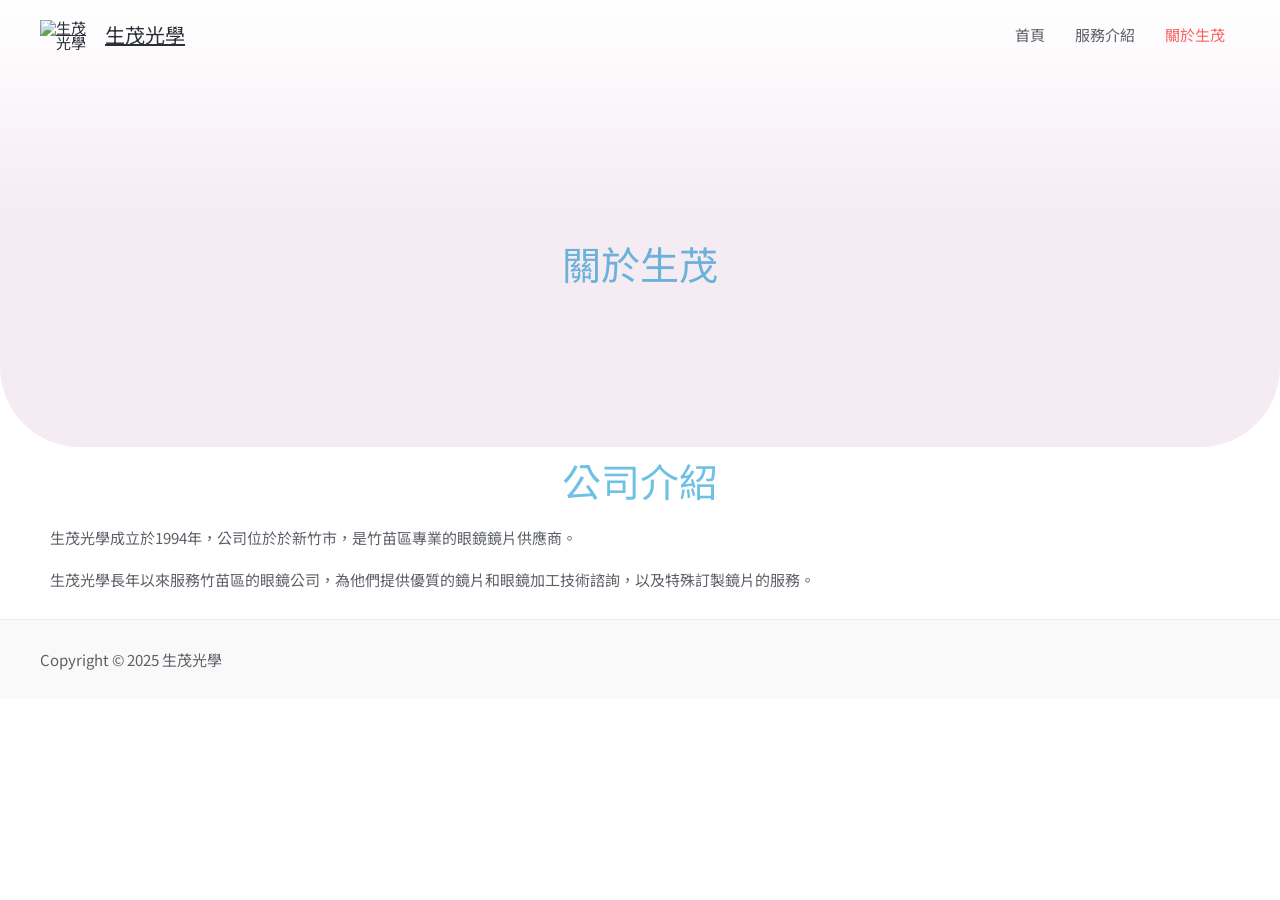
==== about-us/index.html @ 0a1cf15a "第一次提交" ====
<!DOCTYPE html>
<html lang="zh-TW" prefix="og: https://ogp.me/ns#">
<head>
<meta charset="UTF-8">
<meta name="viewport" content="width=device-width, initial-scale=1">
<link rel="profile" href="https://gmpg.org/xfn/11">

	<style>img:is([sizes="auto" i], [sizes^="auto," i]) { contain-intrinsic-size: 3000px 1500px }</style>
	
<!-- Search Engine Optimization by Rank Math - https://rankmath.com/ -->
<title>關於生茂 - 生茂光學</title>
<meta name="description" content="生茂光學成立於1994年，公司位於於新竹市，是竹苗區專業的眼鏡鏡片供應商。"/>
<meta name="robots" content="index, follow, max-snippet:-1, max-video-preview:-1, max-image-preview:large"/>
<link rel="canonical" href="../index.html@p=10.html" />
<meta property="og:locale" content="zh_TW" />
<meta property="og:type" content="article" />
<meta property="og:title" content="關於生茂 - 生茂光學" />
<meta property="og:description" content="生茂光學成立於1994年，公司位於於新竹市，是竹苗區專業的眼鏡鏡片供應商。" />
<meta property="og:url" content="https://smolens.co/about-us/" />
<meta property="og:site_name" content="生茂光學" />
<meta property="og:updated_time" content="2021-11-10T18:26:03+08:00" />
<meta property="article:published_time" content="2019-01-23T06:31:31+08:00" />
<meta property="article:modified_time" content="2021-11-10T18:26:03+08:00" />
<meta name="twitter:card" content="summary_large_image" />
<meta name="twitter:title" content="關於生茂 - 生茂光學" />
<meta name="twitter:description" content="生茂光學成立於1994年，公司位於於新竹市，是竹苗區專業的眼鏡鏡片供應商。" />
<meta name="twitter:label1" content="Time to read" />
<meta name="twitter:data1" content="Less than a minute" />
<script type="application/ld+json" class="rank-math-schema">{"@context":"https://schema.org","@graph":[{"@type":"Organization","@id":"https://smolens.co/#organization","name":"\u751f\u8302\u5149\u5b78","url":"https://smolens.co","logo":{"@type":"ImageObject","@id":"https://smolens.co/#logo","url":"https://smolens.co/wp-content/uploads/2021/11/licar01.jpg","contentUrl":"https://smolens.co/wp-content/uploads/2021/11/licar01.jpg","caption":"\u751f\u8302\u5149\u5b78","inLanguage":"zh-TW","width":"131","height":"66"}},{"@type":"WebSite","@id":"https://smolens.co/#website","url":"https://smolens.co","name":"\u751f\u8302\u5149\u5b78","publisher":{"@id":"https://smolens.co/#organization"},"inLanguage":"zh-TW"},{"@type":"BreadcrumbList","@id":"https://smolens.co/about-us/#breadcrumb","itemListElement":[{"@type":"ListItem","position":"1","item":{"@id":"https://smolens.co","name":"Home"}},{"@type":"ListItem","position":"2","item":{"@id":"https://smolens.co/about-us/","name":"\u95dc\u65bc\u751f\u8302"}}]},{"@type":"WebPage","@id":"https://smolens.co/about-us/#webpage","url":"https://smolens.co/about-us/","name":"\u95dc\u65bc\u751f\u8302 - \u751f\u8302\u5149\u5b78","datePublished":"2019-01-23T06:31:31+08:00","dateModified":"2021-11-10T18:26:03+08:00","isPartOf":{"@id":"https://smolens.co/#website"},"inLanguage":"zh-TW","breadcrumb":{"@id":"https://smolens.co/about-us/#breadcrumb"}},{"@type":"Person","@id":"https://smolens.co/author/kenttai777/","name":"\u751f\u8302\u5149\u5b78","url":"https://smolens.co/author/kenttai777/","image":{"@type":"ImageObject","@id":"https://secure.gravatar.com/avatar/4b7a03732f3f8f39bd6667974941444a7da8caa328f96aa66f3cf973ec22b55d?s=96&amp;d=mm&amp;r=g","url":"https://secure.gravatar.com/avatar/4b7a03732f3f8f39bd6667974941444a7da8caa328f96aa66f3cf973ec22b55d?s=96&amp;d=mm&amp;r=g","caption":"\u751f\u8302\u5149\u5b78","inLanguage":"zh-TW"},"worksFor":{"@id":"https://smolens.co/#organization"}},{"@type":"Article","headline":"\u95dc\u65bc\u751f\u8302 - \u751f\u8302\u5149\u5b78","datePublished":"2019-01-23T06:31:31+08:00","dateModified":"2021-11-10T18:26:03+08:00","author":{"@id":"https://smolens.co/author/kenttai777/","name":"\u751f\u8302\u5149\u5b78"},"publisher":{"@id":"https://smolens.co/#organization"},"description":"\u751f\u8302\u5149\u5b78\u6210\u7acb\u65bc1994\u5e74\uff0c\u516c\u53f8\u4f4d\u65bc\u65bc\u65b0\u7af9\u5e02\uff0c\u662f\u7af9\u82d7\u5340\u5c08\u696d\u7684\u773c\u93e1\u93e1\u7247\u4f9b\u61c9\u5546\u3002","name":"\u95dc\u65bc\u751f\u8302 - \u751f\u8302\u5149\u5b78","@id":"https://smolens.co/about-us/#richSnippet","isPartOf":{"@id":"https://smolens.co/about-us/#webpage"},"inLanguage":"zh-TW","mainEntityOfPage":{"@id":"https://smolens.co/about-us/#webpage"}}]}</script>
<!-- /Rank Math WordPress SEO plugin -->

<link rel='dns-prefetch' href='https://stats.wp.com/' />
<link rel='dns-prefetch' href='https://fonts.googleapis.com/' />
<link rel='preconnect' href='https://i0.wp.com/' />
<link rel='preconnect' href='https://c0.wp.com/' />
<link rel="alternate" type="application/rss+xml" title="訂閱《生茂光學》&raquo; 資訊提供" href="../feed/index.html" />
<link rel="alternate" type="application/rss+xml" title="訂閱《生茂光學》&raquo; 留言的資訊提供" href="../comments/feed/index.html" />
<script>
window._wpemojiSettings = {"baseUrl":"https:\/\/s.w.org\/images\/core\/emoji\/16.0.1\/72x72\/","ext":".png","svgUrl":"https:\/\/s.w.org\/images\/core\/emoji\/16.0.1\/svg\/","svgExt":".svg","source":{"concatemoji":"https:\/\/smolens.co\/wp-includes\/js\/wp-emoji-release.min.js?ver=6.8.2"}};
/*! This file is auto-generated */
!function(s,n){var o,i,e;function c(e){try{var t={supportTests:e,timestamp:(new Date).valueOf()};sessionStorage.setItem(o,JSON.stringify(t))}catch(e){}}function p(e,t,n){e.clearRect(0,0,e.canvas.width,e.canvas.height),e.fillText(t,0,0);var t=new Uint32Array(e.getImageData(0,0,e.canvas.width,e.canvas.height).data),a=(e.clearRect(0,0,e.canvas.width,e.canvas.height),e.fillText(n,0,0),new Uint32Array(e.getImageData(0,0,e.canvas.width,e.canvas.height).data));return t.every(function(e,t){return e===a[t]})}function u(e,t){e.clearRect(0,0,e.canvas.width,e.canvas.height),e.fillText(t,0,0);for(var n=e.getImageData(16,16,1,1),a=0;a<n.data.length;a++)if(0!==n.data[a])return!1;return!0}function f(e,t,n,a){switch(t){case"flag":return n(e,"\ud83c\udff3\ufe0f\u200d\u26a7\ufe0f","\ud83c\udff3\ufe0f\u200b\u26a7\ufe0f")?!1:!n(e,"\ud83c\udde8\ud83c\uddf6","\ud83c\udde8\u200b\ud83c\uddf6")&&!n(e,"\ud83c\udff4\udb40\udc67\udb40\udc62\udb40\udc65\udb40\udc6e\udb40\udc67\udb40\udc7f","\ud83c\udff4\u200b\udb40\udc67\u200b\udb40\udc62\u200b\udb40\udc65\u200b\udb40\udc6e\u200b\udb40\udc67\u200b\udb40\udc7f");case"emoji":return!a(e,"\ud83e\udedf")}return!1}function g(e,t,n,a){var r="undefined"!=typeof WorkerGlobalScope&&self instanceof WorkerGlobalScope?new OffscreenCanvas(300,150):s.createElement("canvas"),o=r.getContext("2d",{willReadFrequently:!0}),i=(o.textBaseline="top",o.font="600 32px Arial",{});return e.forEach(function(e){i[e]=t(o,e,n,a)}),i}function t(e){var t=s.createElement("script");t.src=e,t.defer=!0,s.head.appendChild(t)}"undefined"!=typeof Promise&&(o="wpEmojiSettingsSupports",i=["flag","emoji"],n.supports={everything:!0,everythingExceptFlag:!0},e=new Promise(function(e){s.addEventListener("DOMContentLoaded",e,{once:!0})}),new Promise(function(t){var n=function(){try{var e=JSON.parse(sessionStorage.getItem(o));if("object"==typeof e&&"number"==typeof e.timestamp&&(new Date).valueOf()<e.timestamp+604800&&"object"==typeof e.supportTests)return e.supportTests}catch(e){}return null}();if(!n){if("undefined"!=typeof Worker&&"undefined"!=typeof OffscreenCanvas&&"undefined"!=typeof URL&&URL.createObjectURL&&"undefined"!=typeof Blob)try{var e="postMessage("+g.toString()+"("+[JSON.stringify(i),f.toString(),p.toString(),u.toString()].join(",")+"));",a=new Blob([e],{type:"text/javascript"}),r=new Worker(URL.createObjectURL(a),{name:"wpTestEmojiSupports"});return void(r.onmessage=function(e){c(n=e.data),r.terminate(),t(n)})}catch(e){}c(n=g(i,f,p,u))}t(n)}).then(function(e){for(var t in e)n.supports[t]=e[t],n.supports.everything=n.supports.everything&&n.supports[t],"flag"!==t&&(n.supports.everythingExceptFlag=n.supports.everythingExceptFlag&&n.supports[t]);n.supports.everythingExceptFlag=n.supports.everythingExceptFlag&&!n.supports.flag,n.DOMReady=!1,n.readyCallback=function(){n.DOMReady=!0}}).then(function(){return e}).then(function(){var e;n.supports.everything||(n.readyCallback(),(e=n.source||{}).concatemoji?t(e.concatemoji):e.wpemoji&&e.twemoji&&(t(e.twemoji),t(e.wpemoji)))}))}((window,document),window._wpemojiSettings);
</script>
<link rel='stylesheet' id='astra-theme-css-css' href='../wp-content/themes/astra/assets/css/minified/frontend.min.css@ver=3.7.5.css' media='all' />
<style id='astra-theme-css-inline-css'>
html{font-size:93.75%;}a,.page-title{color:var(--ast-global-color-2);}a:hover,a:focus{color:var(--ast-global-color-1);}body,button,input,select,textarea,.ast-button,.ast-custom-button{font-family:'Noto Sans TC',sans-serif;font-weight:400;font-size:15px;font-size:1rem;}blockquote{color:var(--ast-global-color-3);}p,.entry-content p{margin-bottom:1em;}h1,.entry-content h1,h2,.entry-content h2,h3,.entry-content h3,h4,.entry-content h4,h5,.entry-content h5,h6,.entry-content h6,.site-title,.site-title a{font-family:'Noto Sans TC',sans-serif;font-weight:400;}.site-title{font-size:20px;font-size:1.3333333333333rem;display:block;}header .custom-logo-link img{max-width:50px;}.astra-logo-svg{width:50px;}.ast-archive-description .ast-archive-title{font-size:40px;font-size:2.6666666666667rem;}.site-header .site-description{font-size:15px;font-size:1rem;display:none;}.entry-title{font-size:40px;font-size:2.6666666666667rem;}h1,.entry-content h1{font-size:40px;font-size:2.6666666666667rem;font-family:'Noto Sans TC',sans-serif;line-height:1.2;}h2,.entry-content h2{font-size:40px;font-size:2.6666666666667rem;font-family:'Noto Sans TC',sans-serif;line-height:1.2;}h3,.entry-content h3{font-size:24px;font-size:1.6rem;font-family:'Noto Sans TC',sans-serif;line-height:1.2;}h4,.entry-content h4{font-size:20px;font-size:1.3333333333333rem;font-family:'Noto Sans TC',sans-serif;}h5,.entry-content h5{font-size:18px;font-size:1.2rem;font-family:'Noto Sans TC',sans-serif;}h6,.entry-content h6{font-size:14px;font-size:0.93333333333333rem;font-family:'Noto Sans TC',sans-serif;}.ast-single-post .entry-title,.page-title{font-size:30px;font-size:2rem;}::selection{background-color:var(--ast-global-color-0);color:#000000;}body,h1,.entry-title a,.entry-content h1,h2,.entry-content h2,h3,.entry-content h3,h4,.entry-content h4,h5,.entry-content h5,h6,.entry-content h6{color:var(--ast-global-color-3);}.tagcloud a:hover,.tagcloud a:focus,.tagcloud a.current-item{color:#ffffff;border-color:var(--ast-global-color-2);background-color:var(--ast-global-color-2);}input:focus,input[type="text"]:focus,input[type="email"]:focus,input[type="url"]:focus,input[type="password"]:focus,input[type="reset"]:focus,input[type="search"]:focus,textarea:focus{border-color:var(--ast-global-color-2);}input[type="radio"]:checked,input[type=reset],input[type="checkbox"]:checked,input[type="checkbox"]:hover:checked,input[type="checkbox"]:focus:checked,input[type=range]::-webkit-slider-thumb{border-color:var(--ast-global-color-2);background-color:var(--ast-global-color-2);box-shadow:none;}.site-footer a:hover + .post-count,.site-footer a:focus + .post-count{background:var(--ast-global-color-2);border-color:var(--ast-global-color-2);}.single .nav-links .nav-previous,.single .nav-links .nav-next{color:var(--ast-global-color-2);}.entry-meta,.entry-meta *{line-height:1.45;color:var(--ast-global-color-2);}.entry-meta a:hover,.entry-meta a:hover *,.entry-meta a:focus,.entry-meta a:focus *,.page-links > .page-link,.page-links .page-link:hover,.post-navigation a:hover{color:var(--ast-global-color-1);}#cat option,.secondary .calendar_wrap thead a,.secondary .calendar_wrap thead a:visited{color:var(--ast-global-color-2);}.secondary .calendar_wrap #today,.ast-progress-val span{background:var(--ast-global-color-2);}.secondary a:hover + .post-count,.secondary a:focus + .post-count{background:var(--ast-global-color-2);border-color:var(--ast-global-color-2);}.calendar_wrap #today > a{color:#ffffff;}.page-links .page-link,.single .post-navigation a{color:var(--ast-global-color-2);}.widget-title{font-size:21px;font-size:1.4rem;color:var(--ast-global-color-3);}.ast-logo-title-inline .site-logo-img{padding-right:1em;}.site-logo-img img{ transition:all 0.2s linear;}.ast-page-builder-template .hentry {margin: 0;}.ast-page-builder-template .site-content > .ast-container {max-width: 100%;padding: 0;}.ast-page-builder-template .site-content #primary {padding: 0;margin: 0;}.ast-page-builder-template .no-results {text-align: center;margin: 4em auto;}.ast-page-builder-template .ast-pagination {padding: 2em;}.ast-page-builder-template .entry-header.ast-no-title.ast-no-thumbnail {margin-top: 0;}.ast-page-builder-template .entry-header.ast-header-without-markup {margin-top: 0;margin-bottom: 0;}.ast-page-builder-template .entry-header.ast-no-title.ast-no-meta {margin-bottom: 0;}.ast-page-builder-template.single .post-navigation {padding-bottom: 2em;}.ast-page-builder-template.single-post .site-content > .ast-container {max-width: 100%;}.ast-page-builder-template .entry-header {margin-top: 4em;margin-left: auto;margin-right: auto;padding-left: 20px;padding-right: 20px;}.ast-page-builder-template .ast-archive-description {margin-top: 4em;margin-left: auto;margin-right: auto;padding-left: 20px;padding-right: 20px;}.single.ast-page-builder-template .entry-header {padding-left: 20px;padding-right: 20px;}.ast-page-builder-template.ast-no-sidebar .entry-content .alignwide {margin-left: 0;margin-right: 0;}@media (max-width:921px){#ast-desktop-header{display:none;}}@media (min-width:921px){#ast-mobile-header{display:none;}}.wp-block-buttons.aligncenter{justify-content:center;}@media (max-width:782px){.entry-content .wp-block-columns .wp-block-column{margin-left:0px;}}@media (max-width:921px){.ast-separate-container .ast-article-post,.ast-separate-container .ast-article-single{padding:1.5em 2.14em;}.ast-separate-container #primary,.ast-separate-container #secondary{padding:1.5em 0;}#primary,#secondary{padding:1.5em 0;margin:0;}.ast-left-sidebar #content > .ast-container{display:flex;flex-direction:column-reverse;width:100%;}.ast-author-box img.avatar{margin:20px 0 0 0;}}@media (min-width:922px){.ast-separate-container.ast-right-sidebar #primary,.ast-separate-container.ast-left-sidebar #primary{border:0;}.search-no-results.ast-separate-container #primary{margin-bottom:4em;}}.elementor-button-wrapper .elementor-button{border-style:solid;text-decoration:none;border-top-width:0;border-right-width:0;border-left-width:0;border-bottom-width:0;}body .elementor-button.elementor-size-sm,body .elementor-button.elementor-size-xs,body .elementor-button.elementor-size-md,body .elementor-button.elementor-size-lg,body .elementor-button.elementor-size-xl,body .elementor-button{border-radius:50px;padding-top:16px;padding-right:32px;padding-bottom:16px;padding-left:32px;}.elementor-button-wrapper .elementor-button{border-color:rgba(252,95,95,0.76);background-color:rgba(252,95,95,0.76);}.elementor-button-wrapper .elementor-button:hover,.elementor-button-wrapper .elementor-button:focus{color:var(--ast-global-color-7);background-color:var(--ast-global-color-1);border-color:var(--ast-global-color-1);}.wp-block-button .wp-block-button__link ,.elementor-button-wrapper .elementor-button,.elementor-button-wrapper .elementor-button:visited{color:var(--ast-global-color-7);}.elementor-button-wrapper .elementor-button{font-family:inherit;font-weight:600;line-height:1;text-transform:uppercase;letter-spacing:2px;}body .elementor-button.elementor-size-sm,body .elementor-button.elementor-size-xs,body .elementor-button.elementor-size-md,body .elementor-button.elementor-size-lg,body .elementor-button.elementor-size-xl,body .elementor-button{font-size:12px;font-size:0.8rem;}.wp-block-button .wp-block-button__link:hover,.wp-block-button .wp-block-button__link:focus{color:var(--ast-global-color-7);background-color:var(--ast-global-color-1);border-color:var(--ast-global-color-1);}.elementor-widget-heading h1.elementor-heading-title{line-height:1.2;}.elementor-widget-heading h2.elementor-heading-title{line-height:1.2;}.elementor-widget-heading h3.elementor-heading-title{line-height:1.2;}.wp-block-button .wp-block-button__link{border-style:solid;border-top-width:0;border-right-width:0;border-left-width:0;border-bottom-width:0;border-color:rgba(252,95,95,0.76);background-color:rgba(252,95,95,0.76);color:var(--ast-global-color-7);font-family:inherit;font-weight:600;line-height:1;text-transform:uppercase;letter-spacing:2px;font-size:12px;font-size:0.8rem;border-radius:50px;}.wp-block-buttons .wp-block-button .wp-block-button__link{padding-top:16px;padding-right:32px;padding-bottom:16px;padding-left:32px;}.menu-toggle,button,.ast-button,.ast-custom-button,.button,input#submit,input[type="button"],input[type="submit"],input[type="reset"]{border-style:solid;border-top-width:0;border-right-width:0;border-left-width:0;border-bottom-width:0;color:var(--ast-global-color-7);border-color:rgba(252,95,95,0.76);background-color:rgba(252,95,95,0.76);border-radius:50px;padding-top:16px;padding-right:32px;padding-bottom:16px;padding-left:32px;font-family:inherit;font-weight:600;font-size:12px;font-size:0.8rem;line-height:1;text-transform:uppercase;letter-spacing:2px;}button:focus,.menu-toggle:hover,button:hover,.ast-button:hover,.ast-custom-button:hover .button:hover,.ast-custom-button:hover ,input[type=reset]:hover,input[type=reset]:focus,input#submit:hover,input#submit:focus,input[type="button"]:hover,input[type="button"]:focus,input[type="submit"]:hover,input[type="submit"]:focus{color:var(--ast-global-color-7);background-color:var(--ast-global-color-1);border-color:var(--ast-global-color-1);}@media (min-width:544px){.ast-container{max-width:100%;}}@media (max-width:544px){.ast-separate-container .ast-article-post,.ast-separate-container .ast-article-single,.ast-separate-container .comments-title,.ast-separate-container .ast-archive-description{padding:1.5em 1em;}.ast-separate-container #content .ast-container{padding-left:0.54em;padding-right:0.54em;}.ast-separate-container .ast-comment-list li.depth-1{padding:1.5em 1em;margin-bottom:1.5em;}.ast-separate-container .ast-comment-list .bypostauthor{padding:.5em;}.ast-search-menu-icon.ast-dropdown-active .search-field{width:170px;}}@media (max-width:921px){.ast-mobile-header-stack .main-header-bar .ast-search-menu-icon{display:inline-block;}.ast-header-break-point.ast-header-custom-item-outside .ast-mobile-header-stack .main-header-bar .ast-search-icon{margin:0;}.ast-comment-avatar-wrap img{max-width:2.5em;}.ast-separate-container .ast-comment-list li.depth-1{padding:1.5em 2.14em;}.ast-separate-container .comment-respond{padding:2em 2.14em;}.ast-comment-meta{padding:0 1.8888em 1.3333em;}}body,.ast-separate-container{background-color:var(--ast-global-color-4);;background-image:none;;}.ast-no-sidebar.ast-separate-container .entry-content .alignfull {margin-left: -6.67em;margin-right: -6.67em;width: auto;}@media (max-width: 1200px) {.ast-no-sidebar.ast-separate-container .entry-content .alignfull {margin-left: -2.4em;margin-right: -2.4em;}}@media (max-width: 768px) {.ast-no-sidebar.ast-separate-container .entry-content .alignfull {margin-left: -2.14em;margin-right: -2.14em;}}@media (max-width: 544px) {.ast-no-sidebar.ast-separate-container .entry-content .alignfull {margin-left: -1em;margin-right: -1em;}}.ast-no-sidebar.ast-separate-container .entry-content .alignwide {margin-left: -20px;margin-right: -20px;}.ast-no-sidebar.ast-separate-container .entry-content .wp-block-column .alignfull,.ast-no-sidebar.ast-separate-container .entry-content .wp-block-column .alignwide {margin-left: auto;margin-right: auto;width: 100%;}@media (max-width:921px){.site-title{display:block;}.ast-archive-description .ast-archive-title{font-size:40px;}.site-header .site-description{display:none;}.entry-title{font-size:30px;}h1,.entry-content h1{font-size:45px;}h2,.entry-content h2{font-size:32px;}h3,.entry-content h3{font-size:24px;}.ast-single-post .entry-title,.page-title{font-size:30px;}.astra-logo-svg{width:32px;}header .custom-logo-link img,.ast-header-break-point .site-logo-img .custom-mobile-logo-link img{max-width:32px;}}@media (max-width:544px){.site-title{font-size:20px;font-size:1.3333333333333rem;display:block;}.ast-archive-description .ast-archive-title{font-size:40px;}.site-header .site-description{display:none;}.entry-title{font-size:30px;}h1,.entry-content h1{font-size:32px;}h2,.entry-content h2{font-size:24px;}h3,.entry-content h3{font-size:20px;}.ast-single-post .entry-title,.page-title{font-size:30px;}header .custom-logo-link img,.ast-header-break-point .site-branding img,.ast-header-break-point .custom-logo-link img{max-width:42px;}.astra-logo-svg{width:42px;}.ast-header-break-point .site-logo-img .custom-mobile-logo-link img{max-width:42px;}}@media (max-width:921px){html{font-size:85.5%;}}@media (max-width:544px){html{font-size:85.5%;}}@media (min-width:922px){.ast-container{max-width:1240px;}}@font-face {font-family: "Astra";src: url(../wp-content/themes/astra/assets/fonts/astra.woff) format("woff"),url(../wp-content/themes/astra/assets/fonts/astra.ttf) format("truetype"),url(../wp-content/themes/astra/assets/fonts/astra.svg) format("svg");font-weight: normal;font-style: normal;font-display: fallback;}@media (min-width:922px){.main-header-menu .sub-menu .menu-item.ast-left-align-sub-menu:hover > .sub-menu,.main-header-menu .sub-menu .menu-item.ast-left-align-sub-menu.focus > .sub-menu{margin-left:-0px;}}.ast-theme-transparent-header [data-section="section-header-mobile-trigger"] .ast-button-wrap .ast-mobile-menu-trigger-outline{background:transparent;}.astra-icon-down_arrow::after {content: "\e900";font-family: Astra;}.astra-icon-close::after {content: "\e5cd";font-family: Astra;}.astra-icon-drag_handle::after {content: "\e25d";font-family: Astra;}.astra-icon-format_align_justify::after {content: "\e235";font-family: Astra;}.astra-icon-menu::after {content: "\e5d2";font-family: Astra;}.astra-icon-reorder::after {content: "\e8fe";font-family: Astra;}.astra-icon-search::after {content: "\e8b6";font-family: Astra;}.astra-icon-zoom_in::after {content: "\e56b";font-family: Astra;}.astra-icon-check-circle::after {content: "\e901";font-family: Astra;}.astra-icon-shopping-cart::after {content: "\f07a";font-family: Astra;}.astra-icon-shopping-bag::after {content: "\f290";font-family: Astra;}.astra-icon-shopping-basket::after {content: "\f291";font-family: Astra;}.astra-icon-circle-o::after {content: "\e903";font-family: Astra;}.astra-icon-certificate::after {content: "\e902";font-family: Astra;}blockquote {padding: 1.2em;}:root .has-ast-global-color-0-color{color:var(--ast-global-color-0);}:root .has-ast-global-color-0-background-color{background-color:var(--ast-global-color-0);}:root .wp-block-button .has-ast-global-color-0-color{color:var(--ast-global-color-0);}:root .wp-block-button .has-ast-global-color-0-background-color{background-color:var(--ast-global-color-0);}:root .has-ast-global-color-1-color{color:var(--ast-global-color-1);}:root .has-ast-global-color-1-background-color{background-color:var(--ast-global-color-1);}:root .wp-block-button .has-ast-global-color-1-color{color:var(--ast-global-color-1);}:root .wp-block-button .has-ast-global-color-1-background-color{background-color:var(--ast-global-color-1);}:root .has-ast-global-color-2-color{color:var(--ast-global-color-2);}:root .has-ast-global-color-2-background-color{background-color:var(--ast-global-color-2);}:root .wp-block-button .has-ast-global-color-2-color{color:var(--ast-global-color-2);}:root .wp-block-button .has-ast-global-color-2-background-color{background-color:var(--ast-global-color-2);}:root .has-ast-global-color-3-color{color:var(--ast-global-color-3);}:root .has-ast-global-color-3-background-color{background-color:var(--ast-global-color-3);}:root .wp-block-button .has-ast-global-color-3-color{color:var(--ast-global-color-3);}:root .wp-block-button .has-ast-global-color-3-background-color{background-color:var(--ast-global-color-3);}:root .has-ast-global-color-4-color{color:var(--ast-global-color-4);}:root .has-ast-global-color-4-background-color{background-color:var(--ast-global-color-4);}:root .wp-block-button .has-ast-global-color-4-color{color:var(--ast-global-color-4);}:root .wp-block-button .has-ast-global-color-4-background-color{background-color:var(--ast-global-color-4);}:root .has-ast-global-color-5-color{color:var(--ast-global-color-5);}:root .has-ast-global-color-5-background-color{background-color:var(--ast-global-color-5);}:root .wp-block-button .has-ast-global-color-5-color{color:var(--ast-global-color-5);}:root .wp-block-button .has-ast-global-color-5-background-color{background-color:var(--ast-global-color-5);}:root .has-ast-global-color-6-color{color:var(--ast-global-color-6);}:root .has-ast-global-color-6-background-color{background-color:var(--ast-global-color-6);}:root .wp-block-button .has-ast-global-color-6-color{color:var(--ast-global-color-6);}:root .wp-block-button .has-ast-global-color-6-background-color{background-color:var(--ast-global-color-6);}:root .has-ast-global-color-7-color{color:var(--ast-global-color-7);}:root .has-ast-global-color-7-background-color{background-color:var(--ast-global-color-7);}:root .wp-block-button .has-ast-global-color-7-color{color:var(--ast-global-color-7);}:root .wp-block-button .has-ast-global-color-7-background-color{background-color:var(--ast-global-color-7);}:root .has-ast-global-color-8-color{color:var(--ast-global-color-8);}:root .has-ast-global-color-8-background-color{background-color:var(--ast-global-color-8);}:root .wp-block-button .has-ast-global-color-8-color{color:var(--ast-global-color-8);}:root .wp-block-button .has-ast-global-color-8-background-color{background-color:var(--ast-global-color-8);}:root{--ast-global-color-0:#75c32c;--ast-global-color-1:#fc5f5f;--ast-global-color-2:#2b2f38;--ast-global-color-3:#5d6167;--ast-global-color-4:#ffffff;--ast-global-color-5:#f9f9f9;--ast-global-color-6:#4e5768;--ast-global-color-7:#ffffff;--ast-global-color-8:#bfd1ff;}.ast-theme-transparent-header #masthead .site-logo-img .transparent-custom-logo .astra-logo-svg{width:50px;}.ast-theme-transparent-header #masthead .site-logo-img .transparent-custom-logo img{ max-width:50px;}@media (max-width:921px){.ast-theme-transparent-header #masthead .site-logo-img .transparent-custom-logo .astra-logo-svg{width:50px;}.ast-theme-transparent-header #masthead .site-logo-img .transparent-custom-logo img{ max-width:50px;}}@media (max-width:543px){.ast-theme-transparent-header #masthead .site-logo-img .transparent-custom-logo .astra-logo-svg{width:50px;}.ast-theme-transparent-header #masthead .site-logo-img .transparent-custom-logo img{ max-width:50px;}}@media (min-width:921px){.ast-theme-transparent-header #masthead{position:absolute;left:0;right:0;}.ast-theme-transparent-header .main-header-bar,.ast-theme-transparent-header.ast-header-break-point .main-header-bar{background:none;}body.elementor-editor-active.ast-theme-transparent-header #masthead,.fl-builder-edit .ast-theme-transparent-header #masthead,body.vc_editor.ast-theme-transparent-header #masthead,body.brz-ed.ast-theme-transparent-header #masthead{z-index:0;}.ast-header-break-point.ast-replace-site-logo-transparent.ast-theme-transparent-header .custom-mobile-logo-link{display:none;}.ast-header-break-point.ast-replace-site-logo-transparent.ast-theme-transparent-header .transparent-custom-logo{display:inline-block;}.ast-theme-transparent-header .ast-above-header,.ast-theme-transparent-header .ast-above-header.ast-above-header-bar{background-image:none;background-color:transparent;}.ast-theme-transparent-header .ast-below-header{background-image:none;background-color:transparent;}}.ast-theme-transparent-header .site-title a,.ast-theme-transparent-header .site-title a:focus,.ast-theme-transparent-header .site-title a:hover,.ast-theme-transparent-header .site-title a:visited{color:var(--ast-global-color-2);}.ast-theme-transparent-header .site-header .site-description{color:var(--ast-global-color-2);}.ast-theme-transparent-header .ast-builder-menu .main-header-menu .menu-item .sub-menu .menu-item .menu-link,.ast-theme-transparent-header .ast-builder-menu .main-header-menu .menu-item .sub-menu .menu-item > .ast-menu-toggle,.ast-theme-transparent-header .main-header-menu .menu-item .sub-menu .menu-link,.ast-header-break-point.ast-flyout-menu-enable.ast-header-break-point .main-header-bar-navigation .main-header-menu .menu-item .sub-menu .menu-link{color:var(--ast-global-color-3);}.ast-theme-transparent-header .ast-builder-menu .main-header-menu .menu-item .sub-menu .menu-link:hover,.ast-theme-transparent-header .ast-builder-menu .main-header-menu .menu-item .sub-menu .menu-item:hover > .menu-link,.ast-theme-transparent-header .ast-builder-menu .main-header-menu .menu-item .sub-menu .menu-item.focus > .menu-item,.ast-theme-transparent-header .ast-builder-menu .main-header-menu .menu-item .sub-menu .menu-item.current-menu-item > .menu-link,.ast-theme-transparent-header .ast-builder-menu .main-header-menu .menu-item .sub-menu .menu-item.current-menu-item > .ast-menu-toggle,.ast-theme-transparent-header .ast-builder-menu .main-header-menu .menu-item .sub-menu .menu-item:hover > .ast-menu-toggle,.ast-theme-transparent-header .ast-builder-menu .main-header-menu .menu-item .sub-menu .menu-item.focus > .ast-menu-toggle,.ast-theme-transparent-header .main-header-menu .menu-item .sub-menu .menu-item:hover > .menu-link,.ast-header-break-point.ast-flyout-menu-enable.ast-header-break-point .main-header-bar-navigation .main-header-menu .menu-item .sub-menu .menu-link{color:var(--ast-global-color-1);}.ast-theme-transparent-header .ast-builder-menu .main-header-menu,.ast-theme-transparent-header .ast-builder-menu .main-header-menu .menu-link,.ast-theme-transparent-header [CLASS*="ast-builder-menu-"] .main-header-menu .menu-item > .menu-link,.ast-theme-transparent-header .ast-masthead-custom-menu-items,.ast-theme-transparent-header .ast-masthead-custom-menu-items a,.ast-theme-transparent-header .ast-builder-menu .main-header-menu .menu-item > .ast-menu-toggle,.ast-theme-transparent-header .ast-builder-menu .main-header-menu .menu-item > .ast-menu-toggle,.ast-theme-transparent-header .ast-above-header-navigation a,.ast-header-break-point.ast-theme-transparent-header .ast-above-header-navigation a,.ast-header-break-point.ast-theme-transparent-header .ast-above-header-navigation > ul.ast-above-header-menu > .menu-item-has-children:not(.current-menu-item) > .ast-menu-toggle,.ast-theme-transparent-header .ast-below-header-menu,.ast-theme-transparent-header .ast-below-header-menu a,.ast-header-break-point.ast-theme-transparent-header .ast-below-header-menu a,.ast-header-break-point.ast-theme-transparent-header .ast-below-header-menu,.ast-theme-transparent-header .main-header-menu .menu-link{color:var(--ast-global-color-3);}.ast-theme-transparent-header .ast-builder-menu .main-header-menu .menu-item:hover > .menu-link,.ast-theme-transparent-header .ast-builder-menu .main-header-menu .menu-item:hover > .ast-menu-toggle,.ast-theme-transparent-header .ast-builder-menu .main-header-menu .ast-masthead-custom-menu-items a:hover,.ast-theme-transparent-header .ast-builder-menu .main-header-menu .focus > .menu-link,.ast-theme-transparent-header .ast-builder-menu .main-header-menu .focus > .ast-menu-toggle,.ast-theme-transparent-header .ast-builder-menu .main-header-menu .current-menu-item > .menu-link,.ast-theme-transparent-header .ast-builder-menu .main-header-menu .current-menu-ancestor > .menu-link,.ast-theme-transparent-header .ast-builder-menu .main-header-menu .current-menu-item > .ast-menu-toggle,.ast-theme-transparent-header .ast-builder-menu .main-header-menu .current-menu-ancestor > .ast-menu-toggle,.ast-theme-transparent-header [CLASS*="ast-builder-menu-"] .main-header-menu .current-menu-item > .menu-link,.ast-theme-transparent-header [CLASS*="ast-builder-menu-"] .main-header-menu .current-menu-ancestor > .menu-link,.ast-theme-transparent-header [CLASS*="ast-builder-menu-"] .main-header-menu .current-menu-item > .ast-menu-toggle,.ast-theme-transparent-header [CLASS*="ast-builder-menu-"] .main-header-menu .current-menu-ancestor > .ast-menu-toggle,.ast-theme-transparent-header .main-header-menu .menu-item:hover > .menu-link,.ast-theme-transparent-header .main-header-menu .current-menu-item > .menu-link,.ast-theme-transparent-header .main-header-menu .current-menu-ancestor > .menu-link{color:var(--ast-global-color-1);}.ast-theme-transparent-header div.ast-masthead-custom-menu-items,.ast-theme-transparent-header div.ast-masthead-custom-menu-items .widget,.ast-theme-transparent-header div.ast-masthead-custom-menu-items .widget-title,.ast-theme-transparent-header .site-header-section [CLASS*="ast-header-html-"] .ast-builder-html-element{color:#4e5768;}.ast-theme-transparent-header div.ast-masthead-custom-menu-items a,.ast-theme-transparent-header div.ast-masthead-custom-menu-items .widget a,.ast-theme-transparent-header .site-header-section [CLASS*="ast-header-html-"] .ast-builder-html-element a{color:rgba(78,87,104,0.9);}.ast-theme-transparent-header div.ast-masthead-custom-menu-items a:hover,.ast-theme-transparent-header div.ast-masthead-custom-menu-items .widget a:hover,.ast-theme-transparent-header .site-header-section [CLASS*="ast-header-html-"] .ast-builder-html-element a:hover{color:#fc5f5f;}@media (max-width:921px){.ast-theme-transparent-header #masthead{position:absolute;left:0;right:0;}.ast-theme-transparent-header .main-header-bar,.ast-theme-transparent-header.ast-header-break-point .main-header-bar{background:none;}body.elementor-editor-active.ast-theme-transparent-header #masthead,.fl-builder-edit .ast-theme-transparent-header #masthead,body.vc_editor.ast-theme-transparent-header #masthead,body.brz-ed.ast-theme-transparent-header #masthead{z-index:0;}.ast-header-break-point.ast-replace-site-logo-transparent.ast-theme-transparent-header .custom-mobile-logo-link{display:none;}.ast-header-break-point.ast-replace-site-logo-transparent.ast-theme-transparent-header .transparent-custom-logo{display:inline-block;}.ast-theme-transparent-header .ast-above-header,.ast-theme-transparent-header .ast-above-header.ast-above-header-bar{background-image:none;background-color:transparent;}.ast-theme-transparent-header .ast-below-header{background-image:none;background-color:transparent;}}@media (max-width:921px){.ast-theme-transparent-header .ast-builder-menu .main-header-menu,.ast-theme-transparent-header .ast-builder-menu .main-header-menu .menu-link,.ast-theme-transparent-header [CLASS*="ast-builder-menu-"] .main-header-menu .menu-item > .menu-link,.ast-theme-transparent-header .ast-masthead-custom-menu-items,.ast-theme-transparent-header .ast-masthead-custom-menu-items a,.ast-theme-transparent-header .ast-builder-menu .main-header-menu .menu-item > .ast-menu-toggle,.ast-theme-transparent-header .ast-builder-menu .main-header-menu .menu-item > .ast-menu-toggle,.ast-theme-transparent-header .main-header-menu .menu-link{color:var(--ast-global-color-3);}.ast-theme-transparent-header .ast-builder-menu .main-header-menu .menu-item:hover > .menu-link,.ast-theme-transparent-header .ast-builder-menu .main-header-menu .menu-item:hover > .ast-menu-toggle,.ast-theme-transparent-header .ast-builder-menu .main-header-menu .ast-masthead-custom-menu-items a:hover,.ast-theme-transparent-header .ast-builder-menu .main-header-menu .focus > .menu-link,.ast-theme-transparent-header .ast-builder-menu .main-header-menu .focus > .ast-menu-toggle,.ast-theme-transparent-header .ast-builder-menu .main-header-menu .current-menu-item > .menu-link,.ast-theme-transparent-header .ast-builder-menu .main-header-menu .current-menu-ancestor > .menu-link,.ast-theme-transparent-header .ast-builder-menu .main-header-menu .current-menu-item > .ast-menu-toggle,.ast-theme-transparent-header .ast-builder-menu .main-header-menu .current-menu-ancestor > .ast-menu-toggle,.ast-theme-transparent-header [CLASS*="ast-builder-menu-"] .main-header-menu .current-menu-item > .menu-link,.ast-theme-transparent-header [CLASS*="ast-builder-menu-"] .main-header-menu .current-menu-ancestor > .menu-link,.ast-theme-transparent-header [CLASS*="ast-builder-menu-"] .main-header-menu .current-menu-item > .ast-menu-toggle,.ast-theme-transparent-header [CLASS*="ast-builder-menu-"] .main-header-menu .current-menu-ancestor > .ast-menu-toggle,.ast-theme-transparent-header .main-header-menu .menu-item:hover > .menu-link,.ast-theme-transparent-header .main-header-menu .current-menu-item > .menu-link,.ast-theme-transparent-header .main-header-menu .current-menu-ancestor > .menu-link{color:var(--ast-global-color-1);}}.ast-theme-transparent-header #ast-desktop-header > [CLASS*="-header-wrap"]:nth-last-child(2) > [CLASS*="-header-bar"],.ast-theme-transparent-header.ast-header-break-point #ast-mobile-header > [CLASS*="-header-wrap"]:nth-last-child(2) > [CLASS*="-header-bar"]{border-bottom-width:0px;border-bottom-style:solid;}.ast-breadcrumbs .trail-browse,.ast-breadcrumbs .trail-items,.ast-breadcrumbs .trail-items li{display:inline-block;margin:0;padding:0;border:none;background:inherit;text-indent:0;}.ast-breadcrumbs .trail-browse{font-size:inherit;font-style:inherit;font-weight:inherit;color:inherit;}.ast-breadcrumbs .trail-items{list-style:none;}.trail-items li::after{padding:0 0.3em;content:"\00bb";}.trail-items li:last-of-type::after{display:none;}h1,.entry-content h1,h2,.entry-content h2,h3,.entry-content h3,h4,.entry-content h4,h5,.entry-content h5,h6,.entry-content h6{color:var(--ast-global-color-2);}@media (max-width:921px){.ast-builder-grid-row-container.ast-builder-grid-row-tablet-3-firstrow .ast-builder-grid-row > *:first-child,.ast-builder-grid-row-container.ast-builder-grid-row-tablet-3-lastrow .ast-builder-grid-row > *:last-child{grid-column:1 / -1;}}@media (max-width:544px){.ast-builder-grid-row-container.ast-builder-grid-row-mobile-3-firstrow .ast-builder-grid-row > *:first-child,.ast-builder-grid-row-container.ast-builder-grid-row-mobile-3-lastrow .ast-builder-grid-row > *:last-child{grid-column:1 / -1;}}.ast-builder-layout-element[data-section="title_tagline"]{display:flex;}@media (max-width:921px){.ast-header-break-point .ast-builder-layout-element[data-section="title_tagline"]{display:flex;}}@media (max-width:544px){.ast-header-break-point .ast-builder-layout-element[data-section="title_tagline"]{display:flex;}}.ast-builder-menu-1{font-family:inherit;font-weight:inherit;}.ast-builder-menu-1 .sub-menu,.ast-builder-menu-1 .inline-on-mobile .sub-menu{border-top-width:2px;border-bottom-width:0px;border-right-width:0px;border-left-width:0px;border-color:var(--ast-global-color-0);border-style:solid;border-radius:0px;}.ast-builder-menu-1 .main-header-menu > .menu-item > .sub-menu,.ast-builder-menu-1 .main-header-menu > .menu-item > .astra-full-megamenu-wrapper{margin-top:0px;}.ast-desktop .ast-builder-menu-1 .main-header-menu > .menu-item > .sub-menu:before,.ast-desktop .ast-builder-menu-1 .main-header-menu > .menu-item > .astra-full-megamenu-wrapper:before{height:calc( 0px + 5px );}.ast-desktop .ast-builder-menu-1 .menu-item .sub-menu .menu-link{border-bottom-width:0px;border-style:solid;}.ast-desktop .ast-builder-menu-1 .menu-item .sub-menu .menu-item:last-child .menu-link{border-bottom-width:0;}@media (max-width:921px){.ast-header-break-point .ast-builder-menu-1 .menu-item.menu-item-has-children > .ast-menu-toggle{top:0;}.ast-builder-menu-1 .menu-item-has-children > .menu-link:after{content:unset;}}@media (max-width:544px){.ast-header-break-point .ast-builder-menu-1 .menu-item.menu-item-has-children > .ast-menu-toggle{top:0;}}.ast-builder-menu-1{display:flex;}@media (max-width:921px){.ast-header-break-point .ast-builder-menu-1{display:flex;}}@media (max-width:544px){.ast-header-break-point .ast-builder-menu-1{display:flex;}}.site-below-footer-wrap{padding-top:20px;padding-bottom:20px;}.site-below-footer-wrap[data-section="section-below-footer-builder"]{background-color:var(--ast-global-color-5);;background-image:none;;min-height:80px;border-style:solid;border-width:0px;border-top-width:1px;border-top-color:#eaeaea;}.site-below-footer-wrap[data-section="section-below-footer-builder"] .ast-builder-grid-row{max-width:1200px;margin-left:auto;margin-right:auto;}.site-below-footer-wrap[data-section="section-below-footer-builder"] .ast-builder-grid-row,.site-below-footer-wrap[data-section="section-below-footer-builder"] .site-footer-section{align-items:flex-start;}.site-below-footer-wrap[data-section="section-below-footer-builder"].ast-footer-row-inline .site-footer-section{display:flex;margin-bottom:0;}.ast-builder-grid-row-2-equal .ast-builder-grid-row{grid-template-columns:repeat( 2,1fr );}@media (max-width:921px){.site-below-footer-wrap[data-section="section-below-footer-builder"].ast-footer-row-tablet-inline .site-footer-section{display:flex;margin-bottom:0;}.site-below-footer-wrap[data-section="section-below-footer-builder"].ast-footer-row-tablet-stack .site-footer-section{display:block;margin-bottom:10px;}.ast-builder-grid-row-container.ast-builder-grid-row-tablet-2-equal .ast-builder-grid-row{grid-template-columns:repeat( 2,1fr );}}@media (max-width:544px){.site-below-footer-wrap[data-section="section-below-footer-builder"].ast-footer-row-mobile-inline .site-footer-section{display:flex;margin-bottom:0;}.site-below-footer-wrap[data-section="section-below-footer-builder"].ast-footer-row-mobile-stack .site-footer-section{display:block;margin-bottom:10px;}.ast-builder-grid-row-container.ast-builder-grid-row-mobile-full .ast-builder-grid-row{grid-template-columns:1fr;}}@media (max-width:921px){.site-below-footer-wrap[data-section="section-below-footer-builder"]{padding-left:30px;padding-right:30px;}}.site-below-footer-wrap[data-section="section-below-footer-builder"]{display:grid;}@media (max-width:921px){.ast-header-break-point .site-below-footer-wrap[data-section="section-below-footer-builder"]{display:grid;}}@media (max-width:544px){.ast-header-break-point .site-below-footer-wrap[data-section="section-below-footer-builder"]{display:grid;}}.ast-footer-copyright{text-align:left;}.ast-footer-copyright {color:var(--ast-global-color-3);}@media (max-width:921px){.ast-footer-copyright{text-align:left;}}@media (max-width:544px){.ast-footer-copyright{text-align:center;}}.ast-footer-copyright.ast-builder-layout-element{display:flex;}@media (max-width:921px){.ast-header-break-point .ast-footer-copyright.ast-builder-layout-element{display:flex;}}@media (max-width:544px){.ast-header-break-point .ast-footer-copyright.ast-builder-layout-element{display:flex;}}.elementor-widget-heading .elementor-heading-title{margin:0;}.elementor-post.elementor-grid-item.hentry{margin-bottom:0;}.woocommerce div.product .elementor-element.elementor-products-grid .related.products ul.products li.product,.elementor-element .elementor-wc-products .woocommerce[class*='columns-'] ul.products li.product{width:auto;margin:0;float:none;}.ast-left-sidebar .elementor-section.elementor-section-stretched,.ast-right-sidebar .elementor-section.elementor-section-stretched{max-width:100%;left:0 !important;}.elementor-template-full-width .ast-container{display:block;}@media (max-width:544px){.elementor-element .elementor-wc-products .woocommerce[class*="columns-"] ul.products li.product{width:auto;margin:0;}.elementor-element .woocommerce .woocommerce-result-count{float:none;}}.ast-header-break-point .main-header-bar{border-bottom-width:1px;}@media (min-width:922px){.main-header-bar{border-bottom-width:1px;}}.ast-safari-browser-less-than-11 .main-header-menu .menu-item, .ast-safari-browser-less-than-11 .main-header-bar .ast-masthead-custom-menu-items{display:block;}.main-header-menu .menu-item, #astra-footer-menu .menu-item, .main-header-bar .ast-masthead-custom-menu-items{-js-display:flex;display:flex;-webkit-box-pack:center;-webkit-justify-content:center;-moz-box-pack:center;-ms-flex-pack:center;justify-content:center;-webkit-box-orient:vertical;-webkit-box-direction:normal;-webkit-flex-direction:column;-moz-box-orient:vertical;-moz-box-direction:normal;-ms-flex-direction:column;flex-direction:column;}.main-header-menu > .menu-item > .menu-link, #astra-footer-menu > .menu-item > .menu-link{height:100%;-webkit-box-align:center;-webkit-align-items:center;-moz-box-align:center;-ms-flex-align:center;align-items:center;-js-display:flex;display:flex;}.header-main-layout-1 .ast-flex.main-header-container, .header-main-layout-3 .ast-flex.main-header-container{-webkit-align-content:center;-ms-flex-line-pack:center;align-content:center;-webkit-box-align:center;-webkit-align-items:center;-moz-box-align:center;-ms-flex-align:center;align-items:center;}.main-header-menu .sub-menu .menu-item.menu-item-has-children > .menu-link:after{position:absolute;right:1em;top:50%;transform:translate(0,-50%) rotate(270deg);}.ast-header-break-point .main-header-bar .main-header-bar-navigation .page_item_has_children > .ast-menu-toggle::before, .ast-header-break-point .main-header-bar .main-header-bar-navigation .menu-item-has-children > .ast-menu-toggle::before, .ast-mobile-popup-drawer .main-header-bar-navigation .menu-item-has-children>.ast-menu-toggle::before, .ast-header-break-point .ast-mobile-header-wrap .main-header-bar-navigation .menu-item-has-children > .ast-menu-toggle::before{font-weight:bold;content:"\e900";font-family:Astra;text-decoration:inherit;display:inline-block;}.ast-header-break-point .main-navigation ul.sub-menu .menu-item .menu-link:before{content:"\e900";font-family:Astra;font-size:.65em;text-decoration:inherit;display:inline-block;transform:translate(0, -2px) rotateZ(270deg);margin-right:5px;}.widget_search .search-form:after{font-family:Astra;font-size:1.2em;font-weight:normal;content:"\e8b6";position:absolute;top:50%;right:15px;transform:translate(0, -50%);}.astra-search-icon::before{content:"\e8b6";font-family:Astra;font-style:normal;font-weight:normal;text-decoration:inherit;text-align:center;-webkit-font-smoothing:antialiased;-moz-osx-font-smoothing:grayscale;}.main-header-bar .main-header-bar-navigation .page_item_has_children > a:after, .main-header-bar .main-header-bar-navigation .menu-item-has-children > a:after, .site-header-focus-item .main-header-bar-navigation .menu-item-has-children > .menu-link:after{content:"\e900";display:inline-block;font-family:Astra;font-size:.6rem;font-weight:bold;text-rendering:auto;-webkit-font-smoothing:antialiased;-moz-osx-font-smoothing:grayscale;margin-left:10px;line-height:normal;}.ast-mobile-popup-drawer .main-header-bar-navigation .ast-submenu-expanded>.ast-menu-toggle::before{transform:rotateX(180deg);}.ast-header-break-point .main-header-bar-navigation .menu-item-has-children > .menu-link:after{display:none;}.ast-separate-container .blog-layout-1, .ast-separate-container .blog-layout-2, .ast-separate-container .blog-layout-3{background-color:transparent;background-image:none;}.ast-separate-container .ast-article-post{background-color:#ffffff;;background-image:none;;}@media (max-width:921px){.ast-separate-container .ast-article-post{background-color:var(--ast-global-color-5);;background-image:none;;}}@media (max-width:544px){.ast-separate-container .ast-article-post{background-color:var(--ast-global-color-5);;background-image:none;;}}.ast-separate-container .ast-article-single:not(.ast-related-post), .ast-separate-container .comments-area .comment-respond,.ast-separate-container .comments-area .ast-comment-list li, .ast-separate-container .ast-woocommerce-container, .ast-separate-container .error-404, .ast-separate-container .no-results, .single.ast-separate-container .ast-author-meta, .ast-separate-container .related-posts-title-wrapper, .ast-separate-container.ast-two-container #secondary .widget,.ast-separate-container .comments-count-wrapper, .ast-box-layout.ast-plain-container .site-content,.ast-padded-layout.ast-plain-container .site-content, .ast-separate-container .comments-area .comments-title{background-color:#ffffff;;background-image:none;;}@media (max-width:921px){.ast-separate-container .ast-article-single:not(.ast-related-post), .ast-separate-container .comments-area .comment-respond,.ast-separate-container .comments-area .ast-comment-list li, .ast-separate-container .ast-woocommerce-container, .ast-separate-container .error-404, .ast-separate-container .no-results, .single.ast-separate-container .ast-author-meta, .ast-separate-container .related-posts-title-wrapper, .ast-separate-container.ast-two-container #secondary .widget,.ast-separate-container .comments-count-wrapper, .ast-box-layout.ast-plain-container .site-content,.ast-padded-layout.ast-plain-container .site-content, .ast-separate-container .comments-area .comments-title{background-color:var(--ast-global-color-5);;background-image:none;;}}@media (max-width:544px){.ast-separate-container .ast-article-single:not(.ast-related-post), .ast-separate-container .comments-area .comment-respond,.ast-separate-container .comments-area .ast-comment-list li, .ast-separate-container .ast-woocommerce-container, .ast-separate-container .error-404, .ast-separate-container .no-results, .single.ast-separate-container .ast-author-meta, .ast-separate-container .related-posts-title-wrapper, .ast-separate-container.ast-two-container #secondary .widget,.ast-separate-container .comments-count-wrapper, .ast-box-layout.ast-plain-container .site-content,.ast-padded-layout.ast-plain-container .site-content, .ast-separate-container .comments-area .comments-title{background-color:var(--ast-global-color-5);;background-image:none;;}}.ast-mobile-header-content > *,.ast-desktop-header-content > * {padding: 10px 0;height: auto;}.ast-mobile-header-content > *:first-child,.ast-desktop-header-content > *:first-child {padding-top: 10px;}.ast-mobile-header-content > .ast-builder-menu,.ast-desktop-header-content > .ast-builder-menu {padding-top: 0;}.ast-mobile-header-content > *:last-child,.ast-desktop-header-content > *:last-child {padding-bottom: 0;}.ast-mobile-header-content .ast-search-menu-icon.ast-inline-search label,.ast-desktop-header-content .ast-search-menu-icon.ast-inline-search label {width: 100%;}.ast-desktop-header-content .main-header-bar-navigation .ast-submenu-expanded > .ast-menu-toggle::before {transform: rotateX(180deg);}#ast-desktop-header .ast-desktop-header-content,.ast-mobile-header-content .ast-search-icon,.ast-desktop-header-content .ast-search-icon,.ast-mobile-header-wrap .ast-mobile-header-content,.ast-main-header-nav-open.ast-popup-nav-open .ast-mobile-header-wrap .ast-mobile-header-content,.ast-main-header-nav-open.ast-popup-nav-open .ast-desktop-header-content {display: none;}.ast-main-header-nav-open.ast-header-break-point #ast-desktop-header .ast-desktop-header-content,.ast-main-header-nav-open.ast-header-break-point .ast-mobile-header-wrap .ast-mobile-header-content {display: block;}.ast-desktop .ast-desktop-header-content .astra-menu-animation-slide-up > .menu-item > .sub-menu,.ast-desktop .ast-desktop-header-content .astra-menu-animation-slide-up > .menu-item .menu-item > .sub-menu,.ast-desktop .ast-desktop-header-content .astra-menu-animation-slide-down > .menu-item > .sub-menu,.ast-desktop .ast-desktop-header-content .astra-menu-animation-slide-down > .menu-item .menu-item > .sub-menu,.ast-desktop .ast-desktop-header-content .astra-menu-animation-fade > .menu-item > .sub-menu,.ast-desktop .ast-desktop-header-content .astra-menu-animation-fade > .menu-item .menu-item > .sub-menu {opacity: 1;visibility: visible;}.ast-hfb-header.ast-default-menu-enable.ast-header-break-point .ast-mobile-header-wrap .ast-mobile-header-content .main-header-bar-navigation {width: unset;margin: unset;}.ast-mobile-header-content.content-align-flex-end .main-header-bar-navigation .menu-item-has-children > .ast-menu-toggle,.ast-desktop-header-content.content-align-flex-end .main-header-bar-navigation .menu-item-has-children > .ast-menu-toggle {left: calc( 20px - 0.907em);}.ast-mobile-header-content .ast-search-menu-icon,.ast-mobile-header-content .ast-search-menu-icon.slide-search,.ast-desktop-header-content .ast-search-menu-icon,.ast-desktop-header-content .ast-search-menu-icon.slide-search {width: 100%;position: relative;display: block;right: auto;transform: none;}.ast-mobile-header-content .ast-search-menu-icon.slide-search .search-form,.ast-mobile-header-content .ast-search-menu-icon .search-form,.ast-desktop-header-content .ast-search-menu-icon.slide-search .search-form,.ast-desktop-header-content .ast-search-menu-icon .search-form {right: 0;visibility: visible;opacity: 1;position: relative;top: auto;transform: none;padding: 0;display: block;overflow: hidden;}.ast-mobile-header-content .ast-search-menu-icon.ast-inline-search .search-field,.ast-mobile-header-content .ast-search-menu-icon .search-field,.ast-desktop-header-content .ast-search-menu-icon.ast-inline-search .search-field,.ast-desktop-header-content .ast-search-menu-icon .search-field {width: 100%;padding-right: 5.5em;}.ast-mobile-header-content .ast-search-menu-icon .search-submit,.ast-desktop-header-content .ast-search-menu-icon .search-submit {display: block;position: absolute;height: 100%;top: 0;right: 0;padding: 0 1em;border-radius: 0;}.ast-hfb-header.ast-default-menu-enable.ast-header-break-point .ast-mobile-header-wrap .ast-mobile-header-content .main-header-bar-navigation ul .sub-menu .menu-link {padding-left: 30px;}.ast-hfb-header.ast-default-menu-enable.ast-header-break-point .ast-mobile-header-wrap .ast-mobile-header-content .main-header-bar-navigation .sub-menu .menu-item .menu-item .menu-link {padding-left: 40px;}.ast-mobile-popup-drawer.active .ast-mobile-popup-inner{background-color:#ffffff;;}.ast-mobile-header-wrap .ast-mobile-header-content, .ast-desktop-header-content{background-color:#ffffff;;}.ast-mobile-popup-content > *, .ast-mobile-header-content > *, .ast-desktop-popup-content > *, .ast-desktop-header-content > *{padding-top:0px;padding-bottom:0px;}.content-align-flex-start .ast-builder-layout-element{justify-content:flex-start;}.content-align-flex-start .main-header-menu{text-align:left;}.ast-mobile-popup-drawer.active .menu-toggle-close{color:#3a3a3a;}.ast-mobile-header-wrap .ast-primary-header-bar,.ast-primary-header-bar .site-primary-header-wrap{min-height:70px;}.ast-desktop .ast-primary-header-bar .main-header-menu > .menu-item{line-height:70px;}@media (max-width:921px){#masthead .ast-mobile-header-wrap .ast-primary-header-bar,#masthead .ast-mobile-header-wrap .ast-below-header-bar{padding-left:20px;padding-right:20px;}}.ast-header-break-point .ast-primary-header-bar{border-bottom-width:1px;border-bottom-style:solid;}@media (min-width:922px){.ast-primary-header-bar{border-bottom-width:1px;border-bottom-style:solid;}}.ast-primary-header-bar{background-color:#ffffff;;}.ast-primary-header-bar{display:block;}@media (max-width:921px){.ast-header-break-point .ast-primary-header-bar{display:grid;}}@media (max-width:544px){.ast-header-break-point .ast-primary-header-bar{display:grid;}}[data-section="section-header-mobile-trigger"] .ast-button-wrap .ast-mobile-menu-trigger-outline{background:transparent;color:var(--ast-global-color-6);border-top-width:1px;border-bottom-width:1px;border-right-width:1px;border-left-width:1px;border-style:solid;border-color:var(--ast-global-color-6);border-radius:2px;}[data-section="section-header-mobile-trigger"] .ast-button-wrap .mobile-menu-toggle-icon .ast-mobile-svg{width:20px;height:20px;fill:var(--ast-global-color-6);}[data-section="section-header-mobile-trigger"] .ast-button-wrap .mobile-menu-wrap .mobile-menu{color:var(--ast-global-color-6);}:root{--e-global-color-astglobalcolor0:#75c32c;--e-global-color-astglobalcolor1:#fc5f5f;--e-global-color-astglobalcolor2:#2b2f38;--e-global-color-astglobalcolor3:#5d6167;--e-global-color-astglobalcolor4:#ffffff;--e-global-color-astglobalcolor5:#f9f9f9;--e-global-color-astglobalcolor6:#4e5768;--e-global-color-astglobalcolor7:#ffffff;--e-global-color-astglobalcolor8:#bfd1ff;}
</style>
<link rel='stylesheet' id='astra-google-fonts-css' href='https://fonts.googleapis.com/css?family=Noto+Sans+TC%3A400%2C500%2C700&#038;display=fallback&#038;ver=3.7.5' media='all' />
<link rel='stylesheet' id='astra-menu-animation-css' href='../wp-content/themes/astra/assets/css/minified/menu-animation.min.css@ver=3.7.5.css' media='all' />
<link rel='stylesheet' id='hfe-widgets-style-css' href='../wp-content/plugins/header-footer-elementor/inc/widgets-css/frontend.css@ver=1.6.47.css' media='all' />
<style id='wp-emoji-styles-inline-css'>

	img.wp-smiley, img.emoji {
		display: inline !important;
		border: none !important;
		box-shadow: none !important;
		height: 1em !important;
		width: 1em !important;
		margin: 0 0.07em !important;
		vertical-align: -0.1em !important;
		background: none !important;
		padding: 0 !important;
	}
</style>
<link rel='stylesheet' id='mediaelement-css' href='https://c0.wp.com/c/6.8.2/wp-includes/js/mediaelement/mediaelementplayer-legacy.min.css' media='all' />
<link rel='stylesheet' id='wp-mediaelement-css' href='https://c0.wp.com/c/6.8.2/wp-includes/js/mediaelement/wp-mediaelement.min.css' media='all' />
<style id='jetpack-sharing-buttons-style-inline-css'>
.jetpack-sharing-buttons__services-list{display:flex;flex-direction:row;flex-wrap:wrap;gap:0;list-style-type:none;margin:5px;padding:0}.jetpack-sharing-buttons__services-list.has-small-icon-size{font-size:12px}.jetpack-sharing-buttons__services-list.has-normal-icon-size{font-size:16px}.jetpack-sharing-buttons__services-list.has-large-icon-size{font-size:24px}.jetpack-sharing-buttons__services-list.has-huge-icon-size{font-size:36px}@media print{.jetpack-sharing-buttons__services-list{display:none!important}}.editor-styles-wrapper .wp-block-jetpack-sharing-buttons{gap:0;padding-inline-start:0}ul.jetpack-sharing-buttons__services-list.has-background{padding:1.25em 2.375em}
</style>
<style id='rank-math-toc-block-style-inline-css'>
.wp-block-rank-math-toc-block nav ol{counter-reset:item}.wp-block-rank-math-toc-block nav ol li{display:block}.wp-block-rank-math-toc-block nav ol li:before{content:counters(item, ".") ". ";counter-increment:item}

</style>
<style id='rank-math-rich-snippet-style-inline-css'>
/*!
* Plugin:  Rank Math
* URL: https://rankmath.com/wordpress/plugin/seo-suite/
* Name:  rank-math-review-snippet.css
*/@-webkit-keyframes spin{0%{-webkit-transform:rotate(0deg)}100%{-webkit-transform:rotate(-360deg)}}@keyframes spin{0%{-webkit-transform:rotate(0deg)}100%{-webkit-transform:rotate(-360deg)}}@keyframes bounce{from{-webkit-transform:translateY(0px);transform:translateY(0px)}to{-webkit-transform:translateY(-5px);transform:translateY(-5px)}}@-webkit-keyframes bounce{from{-webkit-transform:translateY(0px);transform:translateY(0px)}to{-webkit-transform:translateY(-5px);transform:translateY(-5px)}}@-webkit-keyframes loading{0%{background-size:20% 50% ,20% 50% ,20% 50%}20%{background-size:20% 20% ,20% 50% ,20% 50%}40%{background-size:20% 100%,20% 20% ,20% 50%}60%{background-size:20% 50% ,20% 100%,20% 20%}80%{background-size:20% 50% ,20% 50% ,20% 100%}100%{background-size:20% 50% ,20% 50% ,20% 50%}}@keyframes loading{0%{background-size:20% 50% ,20% 50% ,20% 50%}20%{background-size:20% 20% ,20% 50% ,20% 50%}40%{background-size:20% 100%,20% 20% ,20% 50%}60%{background-size:20% 50% ,20% 100%,20% 20%}80%{background-size:20% 50% ,20% 50% ,20% 100%}100%{background-size:20% 50% ,20% 50% ,20% 50%}}:root{--rankmath-wp-adminbar-height: 0}#rank-math-rich-snippet-wrapper{overflow:hidden}#rank-math-rich-snippet-wrapper h5.rank-math-title{display:block;font-size:18px;line-height:1.4}#rank-math-rich-snippet-wrapper .rank-math-review-image{float:right;max-width:40%;margin-left:15px}#rank-math-rich-snippet-wrapper .rank-math-review-data{margin-bottom:15px}#rank-math-rich-snippet-wrapper .rank-math-total-wrapper{width:100%;padding:0 0 20px 0;float:left;clear:both;position:relative;-webkit-box-sizing:border-box;box-sizing:border-box}#rank-math-rich-snippet-wrapper .rank-math-total-wrapper .rank-math-total{border:0;display:block;margin:0;width:auto;float:left;text-align:left;padding:0;font-size:24px;line-height:1;font-weight:700;-webkit-box-sizing:border-box;box-sizing:border-box;overflow:hidden}#rank-math-rich-snippet-wrapper .rank-math-total-wrapper .rank-math-review-star{float:left;margin-left:15px;margin-top:5px;position:relative;z-index:99;line-height:1}#rank-math-rich-snippet-wrapper .rank-math-total-wrapper .rank-math-review-star .rank-math-review-result-wrapper{display:inline-block;white-space:nowrap;position:relative;color:#e7e7e7}#rank-math-rich-snippet-wrapper .rank-math-total-wrapper .rank-math-review-star .rank-math-review-result-wrapper .rank-math-review-result{position:absolute;top:0;left:0;overflow:hidden;white-space:nowrap;color:#ffbe01}#rank-math-rich-snippet-wrapper .rank-math-total-wrapper .rank-math-review-star .rank-math-review-result-wrapper i{font-size:18px;-webkit-text-stroke-width:1px;font-style:normal;padding:0 2px;line-height:inherit}#rank-math-rich-snippet-wrapper .rank-math-total-wrapper .rank-math-review-star .rank-math-review-result-wrapper i:before{content:"\2605"}body.rtl #rank-math-rich-snippet-wrapper .rank-math-review-image{float:left;margin-left:0;margin-right:15px}body.rtl #rank-math-rich-snippet-wrapper .rank-math-total-wrapper .rank-math-total{float:right}body.rtl #rank-math-rich-snippet-wrapper .rank-math-total-wrapper .rank-math-review-star{float:right;margin-left:0;margin-right:15px}body.rtl #rank-math-rich-snippet-wrapper .rank-math-total-wrapper .rank-math-review-star .rank-math-review-result{left:auto;right:0}@media screen and (max-width: 480px){#rank-math-rich-snippet-wrapper .rank-math-review-image{display:block;max-width:100%;width:100%;text-align:center;margin-right:0}#rank-math-rich-snippet-wrapper .rank-math-review-data{clear:both}}.clear{clear:both}

</style>
<style id='global-styles-inline-css'>
:root{--wp--preset--aspect-ratio--square: 1;--wp--preset--aspect-ratio--4-3: 4/3;--wp--preset--aspect-ratio--3-4: 3/4;--wp--preset--aspect-ratio--3-2: 3/2;--wp--preset--aspect-ratio--2-3: 2/3;--wp--preset--aspect-ratio--16-9: 16/9;--wp--preset--aspect-ratio--9-16: 9/16;--wp--preset--color--black: #000000;--wp--preset--color--cyan-bluish-gray: #abb8c3;--wp--preset--color--white: #ffffff;--wp--preset--color--pale-pink: #f78da7;--wp--preset--color--vivid-red: #cf2e2e;--wp--preset--color--luminous-vivid-orange: #ff6900;--wp--preset--color--luminous-vivid-amber: #fcb900;--wp--preset--color--light-green-cyan: #7bdcb5;--wp--preset--color--vivid-green-cyan: #00d084;--wp--preset--color--pale-cyan-blue: #8ed1fc;--wp--preset--color--vivid-cyan-blue: #0693e3;--wp--preset--color--vivid-purple: #9b51e0;--wp--preset--color--ast-global-color-0: var(--ast-global-color-0);--wp--preset--color--ast-global-color-1: var(--ast-global-color-1);--wp--preset--color--ast-global-color-2: var(--ast-global-color-2);--wp--preset--color--ast-global-color-3: var(--ast-global-color-3);--wp--preset--color--ast-global-color-4: var(--ast-global-color-4);--wp--preset--color--ast-global-color-5: var(--ast-global-color-5);--wp--preset--color--ast-global-color-6: var(--ast-global-color-6);--wp--preset--color--ast-global-color-7: var(--ast-global-color-7);--wp--preset--color--ast-global-color-8: var(--ast-global-color-8);--wp--preset--gradient--vivid-cyan-blue-to-vivid-purple: linear-gradient(135deg,rgba(6,147,227,1) 0%,rgb(155,81,224) 100%);--wp--preset--gradient--light-green-cyan-to-vivid-green-cyan: linear-gradient(135deg,rgb(122,220,180) 0%,rgb(0,208,130) 100%);--wp--preset--gradient--luminous-vivid-amber-to-luminous-vivid-orange: linear-gradient(135deg,rgba(252,185,0,1) 0%,rgba(255,105,0,1) 100%);--wp--preset--gradient--luminous-vivid-orange-to-vivid-red: linear-gradient(135deg,rgba(255,105,0,1) 0%,rgb(207,46,46) 100%);--wp--preset--gradient--very-light-gray-to-cyan-bluish-gray: linear-gradient(135deg,rgb(238,238,238) 0%,rgb(169,184,195) 100%);--wp--preset--gradient--cool-to-warm-spectrum: linear-gradient(135deg,rgb(74,234,220) 0%,rgb(151,120,209) 20%,rgb(207,42,186) 40%,rgb(238,44,130) 60%,rgb(251,105,98) 80%,rgb(254,248,76) 100%);--wp--preset--gradient--blush-light-purple: linear-gradient(135deg,rgb(255,206,236) 0%,rgb(152,150,240) 100%);--wp--preset--gradient--blush-bordeaux: linear-gradient(135deg,rgb(254,205,165) 0%,rgb(254,45,45) 50%,rgb(107,0,62) 100%);--wp--preset--gradient--luminous-dusk: linear-gradient(135deg,rgb(255,203,112) 0%,rgb(199,81,192) 50%,rgb(65,88,208) 100%);--wp--preset--gradient--pale-ocean: linear-gradient(135deg,rgb(255,245,203) 0%,rgb(182,227,212) 50%,rgb(51,167,181) 100%);--wp--preset--gradient--electric-grass: linear-gradient(135deg,rgb(202,248,128) 0%,rgb(113,206,126) 100%);--wp--preset--gradient--midnight: linear-gradient(135deg,rgb(2,3,129) 0%,rgb(40,116,252) 100%);--wp--preset--font-size--small: 13px;--wp--preset--font-size--medium: 20px;--wp--preset--font-size--large: 36px;--wp--preset--font-size--x-large: 42px;--wp--preset--spacing--20: 0.44rem;--wp--preset--spacing--30: 0.67rem;--wp--preset--spacing--40: 1rem;--wp--preset--spacing--50: 1.5rem;--wp--preset--spacing--60: 2.25rem;--wp--preset--spacing--70: 3.38rem;--wp--preset--spacing--80: 5.06rem;--wp--preset--shadow--natural: 6px 6px 9px rgba(0, 0, 0, 0.2);--wp--preset--shadow--deep: 12px 12px 50px rgba(0, 0, 0, 0.4);--wp--preset--shadow--sharp: 6px 6px 0px rgba(0, 0, 0, 0.2);--wp--preset--shadow--outlined: 6px 6px 0px -3px rgba(255, 255, 255, 1), 6px 6px rgba(0, 0, 0, 1);--wp--preset--shadow--crisp: 6px 6px 0px rgba(0, 0, 0, 1);}:root { --wp--style--global--content-size: var(--ast-content-width-size);--wp--style--global--wide-size: 1200px; }:where(body) { margin: 0; }.wp-site-blocks > .alignleft { float: left; margin-right: 2em; }.wp-site-blocks > .alignright { float: right; margin-left: 2em; }.wp-site-blocks > .aligncenter { justify-content: center; margin-left: auto; margin-right: auto; }:where(.is-layout-flex){gap: 0.5em;}:where(.is-layout-grid){gap: 0.5em;}.is-layout-flow > .alignleft{float: left;margin-inline-start: 0;margin-inline-end: 2em;}.is-layout-flow > .alignright{float: right;margin-inline-start: 2em;margin-inline-end: 0;}.is-layout-flow > .aligncenter{margin-left: auto !important;margin-right: auto !important;}.is-layout-constrained > .alignleft{float: left;margin-inline-start: 0;margin-inline-end: 2em;}.is-layout-constrained > .alignright{float: right;margin-inline-start: 2em;margin-inline-end: 0;}.is-layout-constrained > .aligncenter{margin-left: auto !important;margin-right: auto !important;}.is-layout-constrained > :where(:not(.alignleft):not(.alignright):not(.alignfull)){max-width: var(--wp--style--global--content-size);margin-left: auto !important;margin-right: auto !important;}.is-layout-constrained > .alignwide{max-width: var(--wp--style--global--wide-size);}body .is-layout-flex{display: flex;}.is-layout-flex{flex-wrap: wrap;align-items: center;}.is-layout-flex > :is(*, div){margin: 0;}body .is-layout-grid{display: grid;}.is-layout-grid > :is(*, div){margin: 0;}body{padding-top: 0px;padding-right: 0px;padding-bottom: 0px;padding-left: 0px;}a:where(:not(.wp-element-button)){text-decoration: underline;}:root :where(.wp-element-button, .wp-block-button__link){background-color: #32373c;border-width: 0;color: #fff;font-family: inherit;font-size: inherit;line-height: inherit;padding: calc(0.667em + 2px) calc(1.333em + 2px);text-decoration: none;}.has-black-color{color: var(--wp--preset--color--black) !important;}.has-cyan-bluish-gray-color{color: var(--wp--preset--color--cyan-bluish-gray) !important;}.has-white-color{color: var(--wp--preset--color--white) !important;}.has-pale-pink-color{color: var(--wp--preset--color--pale-pink) !important;}.has-vivid-red-color{color: var(--wp--preset--color--vivid-red) !important;}.has-luminous-vivid-orange-color{color: var(--wp--preset--color--luminous-vivid-orange) !important;}.has-luminous-vivid-amber-color{color: var(--wp--preset--color--luminous-vivid-amber) !important;}.has-light-green-cyan-color{color: var(--wp--preset--color--light-green-cyan) !important;}.has-vivid-green-cyan-color{color: var(--wp--preset--color--vivid-green-cyan) !important;}.has-pale-cyan-blue-color{color: var(--wp--preset--color--pale-cyan-blue) !important;}.has-vivid-cyan-blue-color{color: var(--wp--preset--color--vivid-cyan-blue) !important;}.has-vivid-purple-color{color: var(--wp--preset--color--vivid-purple) !important;}.has-ast-global-color-0-color{color: var(--wp--preset--color--ast-global-color-0) !important;}.has-ast-global-color-1-color{color: var(--wp--preset--color--ast-global-color-1) !important;}.has-ast-global-color-2-color{color: var(--wp--preset--color--ast-global-color-2) !important;}.has-ast-global-color-3-color{color: var(--wp--preset--color--ast-global-color-3) !important;}.has-ast-global-color-4-color{color: var(--wp--preset--color--ast-global-color-4) !important;}.has-ast-global-color-5-color{color: var(--wp--preset--color--ast-global-color-5) !important;}.has-ast-global-color-6-color{color: var(--wp--preset--color--ast-global-color-6) !important;}.has-ast-global-color-7-color{color: var(--wp--preset--color--ast-global-color-7) !important;}.has-ast-global-color-8-color{color: var(--wp--preset--color--ast-global-color-8) !important;}.has-black-background-color{background-color: var(--wp--preset--color--black) !important;}.has-cyan-bluish-gray-background-color{background-color: var(--wp--preset--color--cyan-bluish-gray) !important;}.has-white-background-color{background-color: var(--wp--preset--color--white) !important;}.has-pale-pink-background-color{background-color: var(--wp--preset--color--pale-pink) !important;}.has-vivid-red-background-color{background-color: var(--wp--preset--color--vivid-red) !important;}.has-luminous-vivid-orange-background-color{background-color: var(--wp--preset--color--luminous-vivid-orange) !important;}.has-luminous-vivid-amber-background-color{background-color: var(--wp--preset--color--luminous-vivid-amber) !important;}.has-light-green-cyan-background-color{background-color: var(--wp--preset--color--light-green-cyan) !important;}.has-vivid-green-cyan-background-color{background-color: var(--wp--preset--color--vivid-green-cyan) !important;}.has-pale-cyan-blue-background-color{background-color: var(--wp--preset--color--pale-cyan-blue) !important;}.has-vivid-cyan-blue-background-color{background-color: var(--wp--preset--color--vivid-cyan-blue) !important;}.has-vivid-purple-background-color{background-color: var(--wp--preset--color--vivid-purple) !important;}.has-ast-global-color-0-background-color{background-color: var(--wp--preset--color--ast-global-color-0) !important;}.has-ast-global-color-1-background-color{background-color: var(--wp--preset--color--ast-global-color-1) !important;}.has-ast-global-color-2-background-color{background-color: var(--wp--preset--color--ast-global-color-2) !important;}.has-ast-global-color-3-background-color{background-color: var(--wp--preset--color--ast-global-color-3) !important;}.has-ast-global-color-4-background-color{background-color: var(--wp--preset--color--ast-global-color-4) !important;}.has-ast-global-color-5-background-color{background-color: var(--wp--preset--color--ast-global-color-5) !important;}.has-ast-global-color-6-background-color{background-color: var(--wp--preset--color--ast-global-color-6) !important;}.has-ast-global-color-7-background-color{background-color: var(--wp--preset--color--ast-global-color-7) !important;}.has-ast-global-color-8-background-color{background-color: var(--wp--preset--color--ast-global-color-8) !important;}.has-black-border-color{border-color: var(--wp--preset--color--black) !important;}.has-cyan-bluish-gray-border-color{border-color: var(--wp--preset--color--cyan-bluish-gray) !important;}.has-white-border-color{border-color: var(--wp--preset--color--white) !important;}.has-pale-pink-border-color{border-color: var(--wp--preset--color--pale-pink) !important;}.has-vivid-red-border-color{border-color: var(--wp--preset--color--vivid-red) !important;}.has-luminous-vivid-orange-border-color{border-color: var(--wp--preset--color--luminous-vivid-orange) !important;}.has-luminous-vivid-amber-border-color{border-color: var(--wp--preset--color--luminous-vivid-amber) !important;}.has-light-green-cyan-border-color{border-color: var(--wp--preset--color--light-green-cyan) !important;}.has-vivid-green-cyan-border-color{border-color: var(--wp--preset--color--vivid-green-cyan) !important;}.has-pale-cyan-blue-border-color{border-color: var(--wp--preset--color--pale-cyan-blue) !important;}.has-vivid-cyan-blue-border-color{border-color: var(--wp--preset--color--vivid-cyan-blue) !important;}.has-vivid-purple-border-color{border-color: var(--wp--preset--color--vivid-purple) !important;}.has-ast-global-color-0-border-color{border-color: var(--wp--preset--color--ast-global-color-0) !important;}.has-ast-global-color-1-border-color{border-color: var(--wp--preset--color--ast-global-color-1) !important;}.has-ast-global-color-2-border-color{border-color: var(--wp--preset--color--ast-global-color-2) !important;}.has-ast-global-color-3-border-color{border-color: var(--wp--preset--color--ast-global-color-3) !important;}.has-ast-global-color-4-border-color{border-color: var(--wp--preset--color--ast-global-color-4) !important;}.has-ast-global-color-5-border-color{border-color: var(--wp--preset--color--ast-global-color-5) !important;}.has-ast-global-color-6-border-color{border-color: var(--wp--preset--color--ast-global-color-6) !important;}.has-ast-global-color-7-border-color{border-color: var(--wp--preset--color--ast-global-color-7) !important;}.has-ast-global-color-8-border-color{border-color: var(--wp--preset--color--ast-global-color-8) !important;}.has-vivid-cyan-blue-to-vivid-purple-gradient-background{background: var(--wp--preset--gradient--vivid-cyan-blue-to-vivid-purple) !important;}.has-light-green-cyan-to-vivid-green-cyan-gradient-background{background: var(--wp--preset--gradient--light-green-cyan-to-vivid-green-cyan) !important;}.has-luminous-vivid-amber-to-luminous-vivid-orange-gradient-background{background: var(--wp--preset--gradient--luminous-vivid-amber-to-luminous-vivid-orange) !important;}.has-luminous-vivid-orange-to-vivid-red-gradient-background{background: var(--wp--preset--gradient--luminous-vivid-orange-to-vivid-red) !important;}.has-very-light-gray-to-cyan-bluish-gray-gradient-background{background: var(--wp--preset--gradient--very-light-gray-to-cyan-bluish-gray) !important;}.has-cool-to-warm-spectrum-gradient-background{background: var(--wp--preset--gradient--cool-to-warm-spectrum) !important;}.has-blush-light-purple-gradient-background{background: var(--wp--preset--gradient--blush-light-purple) !important;}.has-blush-bordeaux-gradient-background{background: var(--wp--preset--gradient--blush-bordeaux) !important;}.has-luminous-dusk-gradient-background{background: var(--wp--preset--gradient--luminous-dusk) !important;}.has-pale-ocean-gradient-background{background: var(--wp--preset--gradient--pale-ocean) !important;}.has-electric-grass-gradient-background{background: var(--wp--preset--gradient--electric-grass) !important;}.has-midnight-gradient-background{background: var(--wp--preset--gradient--midnight) !important;}.has-small-font-size{font-size: var(--wp--preset--font-size--small) !important;}.has-medium-font-size{font-size: var(--wp--preset--font-size--medium) !important;}.has-large-font-size{font-size: var(--wp--preset--font-size--large) !important;}.has-x-large-font-size{font-size: var(--wp--preset--font-size--x-large) !important;}
:where(.wp-block-post-template.is-layout-flex){gap: 1.25em;}:where(.wp-block-post-template.is-layout-grid){gap: 1.25em;}
:where(.wp-block-columns.is-layout-flex){gap: 2em;}:where(.wp-block-columns.is-layout-grid){gap: 2em;}
:root :where(.wp-block-pullquote){font-size: 1.5em;line-height: 1.6;}
</style>
<link rel='stylesheet' id='hfe-style-css' href='../wp-content/plugins/header-footer-elementor/assets/css/header-footer-elementor.css@ver=1.6.47.css' media='all' />
<link rel='stylesheet' id='elementor-icons-css' href='../wp-content/plugins/elementor/assets/lib/eicons/css/elementor-icons.min.css@ver=5.35.0.css' media='all' />
<link rel='stylesheet' id='elementor-frontend-css' href='../wp-content/plugins/elementor/assets/css/frontend.min.css@ver=3.27.5.css' media='all' />
<link rel='stylesheet' id='elementor-post-840-css' href='../wp-content/uploads/elementor/css/post-840.css@ver=1729283010.css' media='all' />
<link rel='stylesheet' id='font-awesome-5-all-css' href='../wp-content/plugins/elementor/assets/lib/font-awesome/css/all.min.css@ver=3.27.5.css' media='all' />
<link rel='stylesheet' id='font-awesome-4-shim-css' href='../wp-content/plugins/elementor/assets/lib/font-awesome/css/v4-shims.min.css@ver=3.27.5.css' media='all' />
<link rel='stylesheet' id='widget-heading-css' href='../wp-content/plugins/elementor/assets/css/widget-heading.min.css@ver=3.27.5.css' media='all' />
<link rel='stylesheet' id='widget-text-editor-css' href='../wp-content/plugins/elementor/assets/css/widget-text-editor.min.css@ver=3.27.5.css' media='all' />
<link rel='stylesheet' id='elementor-post-10-css' href='../wp-content/uploads/elementor/css/post-10.css@ver=1729285197.css' media='all' />
<link rel='stylesheet' id='hfe-icons-list-css' href='../wp-content/plugins/elementor/assets/css/widget-icon-list.min.css@ver=3.24.3.css' media='all' />
<link rel='stylesheet' id='hfe-social-icons-css' href='../wp-content/plugins/elementor/assets/css/widget-social-icons.min.css@ver=3.24.0.css' media='all' />
<link rel='stylesheet' id='hfe-social-share-icons-brands-css' href='../wp-content/plugins/elementor/assets/lib/font-awesome/css/brands.css@ver=5.15.3.css' media='all' />
<link rel='stylesheet' id='hfe-social-share-icons-fontawesome-css' href='../wp-content/plugins/elementor/assets/lib/font-awesome/css/fontawesome.css@ver=5.15.3.css' media='all' />
<link rel='stylesheet' id='hfe-nav-menu-icons-css' href='../wp-content/plugins/elementor/assets/lib/font-awesome/css/solid.css@ver=5.15.3.css' media='all' />
<link rel='stylesheet' id='eael-general-css' href='../wp-content/plugins/essential-addons-for-elementor-lite/assets/front-end/css/view/general.min.css@ver=6.1.20.css' media='all' />
<link rel='stylesheet' id='google-fonts-1-css' href='https://fonts.googleapis.com/css?family=Roboto%3A100%2C100italic%2C200%2C200italic%2C300%2C300italic%2C400%2C400italic%2C500%2C500italic%2C600%2C600italic%2C700%2C700italic%2C800%2C800italic%2C900%2C900italic%7CRoboto+Slab%3A100%2C100italic%2C200%2C200italic%2C300%2C300italic%2C400%2C400italic%2C500%2C500italic%2C600%2C600italic%2C700%2C700italic%2C800%2C800italic%2C900%2C900italic&#038;display=auto&#038;ver=6.8.2' media='all' />
<link rel="preconnect" href="https://fonts.gstatic.com/" crossorigin><!--[if IE]>
<script src="https://smolens.co/wp-content/themes/astra/assets/js/minified/flexibility.min.js?ver=3.7.5" id="astra-flexibility-js"></script>
<script id="astra-flexibility-js-after">
flexibility(document.documentElement);
</script>
<![endif]-->
<script src="../wp-content/plugins/elementor/assets/lib/font-awesome/js/v4-shims.min.js@ver=3.27.5" id="font-awesome-4-shim-js"></script>
<script src="https://c0.wp.com/c/6.8.2/wp-includes/js/jquery/jquery.min.js" id="jquery-core-js"></script>
<script src="https://c0.wp.com/c/6.8.2/wp-includes/js/jquery/jquery-migrate.min.js" id="jquery-migrate-js"></script>
<link rel="https://api.w.org/" href="../wp-json/index.html" /><link rel="alternate" title="JSON" type="application/json" href="../wp-json/wp/v2/pages/10" /><link rel="EditURI" type="application/rsd+xml" title="RSD" href="../xmlrpc.php@rsd" />
<meta name="generator" content="WordPress 6.8.2" />
<link rel='shortlink' href='../index.html@p=10.html' />
<link rel="alternate" title="oEmbed (JSON)" type="application/json+oembed" href="../wp-json/oembed/1.0/embed@url=https%253A%252F%252Fsmolens.co%252Fabout-us%252F" />
<link rel="alternate" title="oEmbed (XML)" type="text/xml+oembed" href="../wp-json/oembed/1.0/embed@url=https%253A%252F%252Fsmolens.co%252Fabout-us%252F&amp;format=xml" />
	<style>img#wpstats{display:none}</style>
		<meta name="generator" content="Elementor 3.27.5; features: additional_custom_breakpoints; settings: css_print_method-external, google_font-enabled, font_display-auto">
<style>.recentcomments a{display:inline !important;padding:0 !important;margin:0 !important;}</style>			<style>
				.e-con.e-parent:nth-of-type(n+4):not(.e-lazyloaded):not(.e-no-lazyload),
				.e-con.e-parent:nth-of-type(n+4):not(.e-lazyloaded):not(.e-no-lazyload) * {
					background-image: none !important;
				}
				@media screen and (max-height: 1024px) {
					.e-con.e-parent:nth-of-type(n+3):not(.e-lazyloaded):not(.e-no-lazyload),
					.e-con.e-parent:nth-of-type(n+3):not(.e-lazyloaded):not(.e-no-lazyload) * {
						background-image: none !important;
					}
				}
				@media screen and (max-height: 640px) {
					.e-con.e-parent:nth-of-type(n+2):not(.e-lazyloaded):not(.e-no-lazyload),
					.e-con.e-parent:nth-of-type(n+2):not(.e-lazyloaded):not(.e-no-lazyload) * {
						background-image: none !important;
					}
				}
			</style>
			<link rel="icon" href="https://i0.wp.com/smolens.co/wp-content/uploads/2021/11/Logo6.jpg?fit=32%2C32&#038;ssl=1" sizes="32x32" />
<link rel="icon" href="https://i0.wp.com/smolens.co/wp-content/uploads/2021/11/Logo6.jpg?fit=192%2C192&#038;ssl=1" sizes="192x192" />
<link rel="apple-touch-icon" href="https://i0.wp.com/smolens.co/wp-content/uploads/2021/11/Logo6.jpg?fit=180%2C180&#038;ssl=1" />
<meta name="msapplication-TileImage" content="https://i0.wp.com/smolens.co/wp-content/uploads/2021/11/Logo6.jpg?fit=237%2C238&#038;ssl=1" />
</head>

<body itemtype='https://schema.org/WebPage' itemscope='itemscope' class="wp-singular page-template-default page page-id-10 wp-custom-logo wp-theme-astra ehf-template-astra ehf-stylesheet-astra ast-single-post ast-inherit-site-logo-transparent ast-theme-transparent-header ast-hfb-header ast-desktop ast-page-builder-template ast-no-sidebar astra-3.7.5 elementor-default elementor-kit-840 elementor-page elementor-page-10">

<a
	class="skip-link screen-reader-text"
	href="../index.html@p=10.html#content"
	role="link"
	title="Skip to content">
		Skip to content</a>

<div
class="hfeed site" id="page">
			<header
		class="site-header ast-primary-submenu-animation-fade header-main-layout-1 ast-primary-menu-enabled ast-logo-title-inline ast-builder-menu-toggle-icon ast-mobile-header-inline" id="masthead" itemtype="https://schema.org/WPHeader" itemscope="itemscope" itemid="#masthead"		>
			<div id="ast-desktop-header" data-toggle-type="dropdown">
		<div class="ast-main-header-wrap main-header-bar-wrap ">
		<div class="ast-primary-header-bar ast-primary-header main-header-bar site-header-focus-item" data-section="section-primary-header-builder">
						<div class="site-primary-header-wrap ast-builder-grid-row-container site-header-focus-item ast-container" data-section="section-primary-header-builder">
				<div class="ast-builder-grid-row ast-builder-grid-row-has-sides ast-builder-grid-row-no-center">
											<div class="site-header-primary-section-left site-header-section ast-flex site-header-section-left">
									<div class="ast-builder-layout-element ast-flex site-header-focus-item" data-section="title_tagline">
											<div
				class="site-branding ast-site-identity" itemtype="https://schema.org/Organization" itemscope="itemscope"				>
					<span class="site-logo-img"><a href="../index.html" class="custom-logo-link" rel="home"><img width="50" height="25" src="../wp-content/uploads/2021/11/licar01-50x25.jpg" class="custom-logo" alt="生茂光學" decoding="async" srcset="https://i0.wp.com/smolens.co/wp-content/uploads/2021/11/licar01.jpg?resize=50%2C25&amp;ssl=1 50w, https://i0.wp.com/smolens.co/wp-content/uploads/2021/11/licar01.jpg?w=131&amp;ssl=1 131w" sizes="(max-width: 50px) 100vw, 50px" /></a></span><div class="ast-site-title-wrap">
						<span class="site-title" itemprop="name">
				<a href="../index.html" rel="home" itemprop="url" >
					生茂光學
				</a>
			</span>
						
				</div>				</div>
			<!-- .site-branding -->
					</div>
								</div>
																									<div class="site-header-primary-section-right site-header-section ast-flex ast-grid-right-section">
										<div class="ast-builder-menu-1 ast-builder-menu ast-flex ast-builder-menu-1-focus-item ast-builder-layout-element site-header-focus-item" data-section="section-hb-menu-1">
			<div class="ast-main-header-bar-alignment"><div class="main-header-bar-navigation"><nav class="site-navigation ast-flex-grow-1 navigation-accessibility site-header-focus-item" id="primary-site-navigation" aria-label="Site Navigation" itemtype="https://schema.org/SiteNavigationElement" itemscope="itemscope"><div class="main-navigation ast-inline-flex"><ul id="ast-hf-menu-1" class="main-header-menu ast-menu-shadow ast-nav-menu ast-flex  submenu-with-border astra-menu-animation-fade  stack-on-mobile"><li id="menu-item-16" class="menu-item menu-item-type-post_type menu-item-object-page menu-item-16"><a href="../index.html@p=2353.html" class="menu-link">首頁</a></li>
<li id="menu-item-19" class="menu-item menu-item-type-post_type menu-item-object-page menu-item-19"><a href="../index.html@p=11.html" class="menu-link">服務介紹</a></li>
<li id="menu-item-456" class="menu-item menu-item-type-post_type menu-item-object-page current-menu-item page_item page-item-10 current_page_item menu-item-456"><a href="../index.html@p=10.html" aria-current="page" class="menu-link">關於生茂</a></li>
</ul></div></nav></div></div>		</div>
									</div>
												</div>
					</div>
								</div>
			</div>
		<div class="ast-desktop-header-content content-align-flex-start ">
			</div>
</div> <!-- Main Header Bar Wrap -->
<div id="ast-mobile-header" class="ast-mobile-header-wrap " data-type="dropdown">
		<div class="ast-main-header-wrap main-header-bar-wrap" >
		<div class="ast-primary-header-bar ast-primary-header main-header-bar site-primary-header-wrap site-header-focus-item ast-builder-grid-row-layout-default ast-builder-grid-row-tablet-layout-default ast-builder-grid-row-mobile-layout-default" data-section="section-primary-header-builder">
									<div class="ast-builder-grid-row ast-builder-grid-row-has-sides ast-builder-grid-row-no-center">
													<div class="site-header-primary-section-left site-header-section ast-flex site-header-section-left">
										<div class="ast-builder-layout-element ast-flex site-header-focus-item" data-section="title_tagline">
											<div
				class="site-branding ast-site-identity" itemtype="https://schema.org/Organization" itemscope="itemscope"				>
					<span class="site-logo-img"><a href="../index.html" class="custom-logo-link" rel="home"><img width="50" height="25" src="../wp-content/uploads/2021/11/licar01-50x25.jpg" class="custom-logo" alt="生茂光學" decoding="async" srcset="https://i0.wp.com/smolens.co/wp-content/uploads/2021/11/licar01.jpg?resize=50%2C25&amp;ssl=1 50w, https://i0.wp.com/smolens.co/wp-content/uploads/2021/11/licar01.jpg?w=131&amp;ssl=1 131w" sizes="(max-width: 50px) 100vw, 50px" /></a></span><div class="ast-site-title-wrap">
						<span class="site-title" itemprop="name">
				<a href="../index.html" rel="home" itemprop="url" >
					生茂光學
				</a>
			</span>
						
				</div>				</div>
			<!-- .site-branding -->
					</div>
									</div>
																									<div class="site-header-primary-section-right site-header-section ast-flex ast-grid-right-section">
										<div class="ast-builder-layout-element ast-flex site-header-focus-item" data-section="section-header-mobile-trigger">
						<div class="ast-button-wrap">
				<button type="button" class="menu-toggle main-header-menu-toggle ast-mobile-menu-trigger-outline"   aria-expanded="false">
					<span class="screen-reader-text">Main Menu</span>
					<span class="mobile-menu-toggle-icon">
						<span class="ahfb-svg-iconset ast-inline-flex svg-baseline"><svg class='ast-mobile-svg ast-menu-svg' fill='currentColor' version='1.1' xmlns='http://www.w3.org/2000/svg' width='24' height='24' viewBox='0 0 24 24'><path d='M3 13h18c0.552 0 1-0.448 1-1s-0.448-1-1-1h-18c-0.552 0-1 0.448-1 1s0.448 1 1 1zM3 7h18c0.552 0 1-0.448 1-1s-0.448-1-1-1h-18c-0.552 0-1 0.448-1 1s0.448 1 1 1zM3 19h18c0.552 0 1-0.448 1-1s-0.448-1-1-1h-18c-0.552 0-1 0.448-1 1s0.448 1 1 1z'></path></svg></span><span class="ahfb-svg-iconset ast-inline-flex svg-baseline"><svg class='ast-mobile-svg ast-close-svg' fill='currentColor' version='1.1' xmlns='http://www.w3.org/2000/svg' width='24' height='24' viewBox='0 0 24 24'><path d='M5.293 6.707l5.293 5.293-5.293 5.293c-0.391 0.391-0.391 1.024 0 1.414s1.024 0.391 1.414 0l5.293-5.293 5.293 5.293c0.391 0.391 1.024 0.391 1.414 0s0.391-1.024 0-1.414l-5.293-5.293 5.293-5.293c0.391-0.391 0.391-1.024 0-1.414s-1.024-0.391-1.414 0l-5.293 5.293-5.293-5.293c-0.391-0.391-1.024-0.391-1.414 0s-0.391 1.024 0 1.414z'></path></svg></span>					</span>
									</button>
			</div>
					</div>
									</div>
											</div>
						</div>
	</div>
		<div class="ast-mobile-header-content content-align-flex-start ">
				<div class="ast-builder-menu-1 ast-builder-menu ast-flex ast-builder-menu-1-focus-item ast-builder-layout-element site-header-focus-item" data-section="section-hb-menu-1">
			<div class="ast-main-header-bar-alignment"><div class="main-header-bar-navigation"><nav class="site-navigation ast-flex-grow-1 navigation-accessibility site-header-focus-item" id="primary-site-navigation" aria-label="Site Navigation" itemtype="https://schema.org/SiteNavigationElement" itemscope="itemscope"><div class="main-navigation ast-inline-flex"><ul id="ast-hf-menu-1" class="main-header-menu ast-menu-shadow ast-nav-menu ast-flex  submenu-with-border astra-menu-animation-fade  stack-on-mobile"><li class="menu-item menu-item-type-post_type menu-item-object-page menu-item-16"><a href="../index.html@p=2353.html" class="menu-link">首頁</a></li>
<li class="menu-item menu-item-type-post_type menu-item-object-page menu-item-19"><a href="../index.html@p=11.html" class="menu-link">服務介紹</a></li>
<li class="menu-item menu-item-type-post_type menu-item-object-page current-menu-item page_item page-item-10 current_page_item menu-item-456"><a href="../index.html@p=10.html" aria-current="page" class="menu-link">關於生茂</a></li>
</ul></div></nav></div></div>		</div>
			</div>
</div>
		</header><!-- #masthead -->
			<div id="content" class="site-content">
		<div class="ast-container">
		

	<div id="primary" class="content-area primary">

		
					<main id="main" class="site-main">
				<article
class="post-10 page type-page status-publish ast-article-single" id="post-10" itemtype="https://schema.org/CreativeWork" itemscope="itemscope">
		<header class="entry-header ast-header-without-markup">
		
			</header><!-- .entry-header -->

	<div class="entry-content clear" 
		itemprop="text"	>

		
				<div data-elementor-type="wp-post" data-elementor-id="10" class="elementor elementor-10">
						<section class="elementor-section elementor-top-section elementor-element elementor-element-6ccdc95 elementor-section-content-middle elementor-section-boxed elementor-section-height-default elementor-section-height-default" data-id="6ccdc95" data-element_type="section" data-settings="{&quot;background_background&quot;:&quot;classic&quot;}">
							<div class="elementor-background-overlay"></div>
							<div class="elementor-container elementor-column-gap-no">
					<div class="elementor-column elementor-col-100 elementor-top-column elementor-element elementor-element-4f6adc0" data-id="4f6adc0" data-element_type="column">
			<div class="elementor-widget-wrap elementor-element-populated">
						<div class="elementor-element elementor-element-179c706 elementor-widget elementor-widget-heading" data-id="179c706" data-element_type="widget" data-widget_type="heading.default">
				<div class="elementor-widget-container">
					<h2 class="elementor-heading-title elementor-size-xl">關於生茂</h2>				</div>
				</div>
					</div>
		</div>
					</div>
		</section>
				<section class="elementor-section elementor-top-section elementor-element elementor-element-d4512a8 elementor-section-boxed elementor-section-height-default elementor-section-height-default" data-id="d4512a8" data-element_type="section">
						<div class="elementor-container elementor-column-gap-default">
					<div class="elementor-column elementor-col-100 elementor-top-column elementor-element elementor-element-368d695" data-id="368d695" data-element_type="column">
			<div class="elementor-widget-wrap elementor-element-populated">
						<div class="elementor-element elementor-element-c97e5e5 elementor-widget elementor-widget-heading" data-id="c97e5e5" data-element_type="widget" data-widget_type="heading.default">
				<div class="elementor-widget-container">
					<h2 class="elementor-heading-title elementor-size-xl">公司介紹</h2>				</div>
				</div>
				<div class="elementor-element elementor-element-7f53c70 elementor-widget elementor-widget-text-editor" data-id="7f53c70" data-element_type="widget" data-widget_type="text-editor.default">
				<div class="elementor-widget-container">
									<p>生茂光學成立於1994年，公司位於於新竹市，是竹苗區專業的眼鏡鏡片供應商。</p><p>生茂光學長年以來服務竹苗區的眼鏡公司，為他們提供優質的鏡片和眼鏡加工技術諮詢，以及特殊訂製鏡片的服務。</p>								</div>
				</div>
					</div>
		</div>
					</div>
		</section>
				</div>
		
		
		
	</div><!-- .entry-content .clear -->

	
	
</article><!-- #post-## -->

			</main><!-- #main -->
			
		
	</div><!-- #primary -->


	</div> <!-- ast-container -->
	</div><!-- #content -->
<footer
class="site-footer" id="colophon" itemtype="https://schema.org/WPFooter" itemscope="itemscope" itemid="#colophon">
			<div class="site-below-footer-wrap ast-builder-grid-row-container site-footer-focus-item ast-builder-grid-row-2-equal ast-builder-grid-row-tablet-2-equal ast-builder-grid-row-mobile-full ast-footer-row-stack ast-footer-row-tablet-stack ast-footer-row-mobile-stack" data-section="section-below-footer-builder">
	<div class="ast-builder-grid-row-container-inner">
					<div class="ast-builder-footer-grid-columns site-below-footer-inner-wrap ast-builder-grid-row">
											<div class="site-footer-below-section-1 site-footer-section site-footer-section-1">
								<div class="ast-builder-layout-element ast-flex site-footer-focus-item ast-footer-copyright" data-section="section-footer-builder">
				<div class="ast-footer-copyright"><p>Copyright © 2025 生茂光學</p>
</div>			</div>
						</div>
											<div class="site-footer-below-section-2 site-footer-section site-footer-section-2">
									</div>
										</div>
			</div>

</div>
	</footer><!-- #colophon -->
	</div><!-- #page -->
<script type="speculationrules">
{"prefetch":[{"source":"document","where":{"and":[{"href_matches":"\/*"},{"not":{"href_matches":["\/wp-*.php","\/wp-admin\/*","\/wp-content\/uploads\/*","\/wp-content\/*","\/wp-content\/plugins\/*","\/wp-content\/themes\/astra\/*","\/*\\?(.+)"]}},{"not":{"selector_matches":"a[rel~=\"nofollow\"]"}},{"not":{"selector_matches":".no-prefetch, .no-prefetch a"}}]},"eagerness":"conservative"}]}
</script>
			<script>
				const lazyloadRunObserver = () => {
					const lazyloadBackgrounds = document.querySelectorAll( `.e-con.e-parent:not(.e-lazyloaded)` );
					const lazyloadBackgroundObserver = new IntersectionObserver( ( entries ) => {
						entries.forEach( ( entry ) => {
							if ( entry.isIntersecting ) {
								let lazyloadBackground = entry.target;
								if( lazyloadBackground ) {
									lazyloadBackground.classList.add( 'e-lazyloaded' );
								}
								lazyloadBackgroundObserver.unobserve( entry.target );
							}
						});
					}, { rootMargin: '200px 0px 200px 0px' } );
					lazyloadBackgrounds.forEach( ( lazyloadBackground ) => {
						lazyloadBackgroundObserver.observe( lazyloadBackground );
					} );
				};
				const events = [
					'DOMContentLoaded',
					'elementor/lazyload/observe',
				];
				events.forEach( ( event ) => {
					document.addEventListener( event, lazyloadRunObserver );
				} );
			</script>
			<script id="astra-theme-js-js-extra">
var astra = {"break_point":"921","isRtl":""};
</script>
<script src="../wp-content/themes/astra/assets/js/minified/frontend.min.js@ver=3.7.5" id="astra-theme-js-js"></script>
<script src="https://c0.wp.com/c/6.8.2/wp-includes/js/dist/dom-ready.min.js" id="wp-dom-ready-js"></script>
<script id="starter-templates-zip-preview-js-extra">
var starter_templates_zip_preview = {"AstColorPaletteVarPrefix":"--ast-global-color-","AstEleColorPaletteVarPrefix":["ast-global-color-0","ast-global-color-1","ast-global-color-2","ast-global-color-3","ast-global-color-4","ast-global-color-5","ast-global-color-6","ast-global-color-7","ast-global-color-8"]};
</script>
<script src="../wp-content/plugins/astra-sites/inc/lib/onboarding/assets/dist/template-preview/main.js@ver=06758d4d807d9d22c6ea" id="starter-templates-zip-preview-js"></script>
<script id="eael-general-js-extra">
var localize = {"ajaxurl":"https:\/\/smolens.co\/wp-admin\/admin-ajax.php","nonce":"8369b8ed75","i18n":{"added":"Added ","compare":"Compare","loading":"Loading..."},"eael_translate_text":{"required_text":"is a required field","invalid_text":"Invalid","billing_text":"Billing","shipping_text":"Shipping","fg_mfp_counter_text":"of"},"page_permalink":"https:\/\/smolens.co\/about-us\/","cart_redirectition":"no","cart_page_url":"","el_breakpoints":{"mobile":{"label":"\u884c\u52d5\u88dd\u7f6e","value":767,"default_value":767,"direction":"max","is_enabled":true},"mobile_extra":{"label":"Mobile Landscape","value":880,"default_value":880,"direction":"max","is_enabled":false},"tablet":{"label":"Tablet Portrait","value":1024,"default_value":1024,"direction":"max","is_enabled":true},"tablet_extra":{"label":"Tablet Landscape","value":1200,"default_value":1200,"direction":"max","is_enabled":false},"laptop":{"label":"Laptop","value":1366,"default_value":1366,"direction":"max","is_enabled":false},"widescreen":{"label":"Widescreen","value":2400,"default_value":2400,"direction":"min","is_enabled":false}}};
</script>
<script src="../wp-content/plugins/essential-addons-for-elementor-lite/assets/front-end/js/view/general.min.js@ver=6.1.20" id="eael-general-js"></script>
<script id="jetpack-stats-js-before">
_stq = window._stq || [];
_stq.push([ "view", JSON.parse("{\"v\":\"ext\",\"blog\":\"199474389\",\"post\":\"10\",\"tz\":\"8\",\"srv\":\"smolens.co\",\"j\":\"1:14.9.1\"}") ]);
_stq.push([ "clickTrackerInit", "199474389", "10" ]);
</script>
<script src="https://stats.wp.com/e-202535.js" id="jetpack-stats-js" defer data-wp-strategy="defer"></script>
<script src="../wp-content/plugins/elementor/assets/js/webpack.runtime.min.js@ver=3.27.5" id="elementor-webpack-runtime-js"></script>
<script src="../wp-content/plugins/elementor/assets/js/frontend-modules.min.js@ver=3.27.5" id="elementor-frontend-modules-js"></script>
<script src="https://c0.wp.com/c/6.8.2/wp-includes/js/jquery/ui/core.min.js" id="jquery-ui-core-js"></script>
<script id="elementor-frontend-js-before">
var elementorFrontendConfig = {"environmentMode":{"edit":false,"wpPreview":false,"isScriptDebug":false},"i18n":{"shareOnFacebook":"\u5206\u4eab\u5230 Facebook","shareOnTwitter":"\u5206\u4eab\u5230 Twitter","pinIt":"\u91d8\u4e0a","download":"Download","downloadImage":"\u4e0b\u8f09\u5716\u7247","fullscreen":"\u5168\u87a2\u5e55","zoom":"\u653e\u5927","share":"\u5206\u4eab","playVideo":"\u64ad\u653e\u5f71\u97f3","previous":"\u4e0a\u4e00\u5f35","next":"\u4e0b\u4e00\u5f35","close":"\u95dc\u9589","a11yCarouselPrevSlideMessage":"Previous slide","a11yCarouselNextSlideMessage":"Next slide","a11yCarouselFirstSlideMessage":"This is the first slide","a11yCarouselLastSlideMessage":"This is the last slide","a11yCarouselPaginationBulletMessage":"Go to slide"},"is_rtl":false,"breakpoints":{"xs":0,"sm":480,"md":768,"lg":1025,"xl":1440,"xxl":1600},"responsive":{"breakpoints":{"mobile":{"label":"\u884c\u52d5\u88dd\u7f6e","value":767,"default_value":767,"direction":"max","is_enabled":true},"mobile_extra":{"label":"Mobile Landscape","value":880,"default_value":880,"direction":"max","is_enabled":false},"tablet":{"label":"Tablet Portrait","value":1024,"default_value":1024,"direction":"max","is_enabled":true},"tablet_extra":{"label":"Tablet Landscape","value":1200,"default_value":1200,"direction":"max","is_enabled":false},"laptop":{"label":"Laptop","value":1366,"default_value":1366,"direction":"max","is_enabled":false},"widescreen":{"label":"Widescreen","value":2400,"default_value":2400,"direction":"min","is_enabled":false}},"hasCustomBreakpoints":false},"version":"3.27.5","is_static":false,"experimentalFeatures":{"additional_custom_breakpoints":true,"e_swiper_latest":true,"e_onboarding":true,"home_screen":true,"landing-pages":true,"editor_v2":true,"link-in-bio":true,"floating-buttons":true},"urls":{"assets":"https:\/\/smolens.co\/wp-content\/plugins\/elementor\/assets\/","ajaxurl":"https:\/\/smolens.co\/wp-admin\/admin-ajax.php","uploadUrl":"https:\/\/smolens.co\/wp-content\/uploads"},"nonces":{"floatingButtonsClickTracking":"d95f278f7f"},"swiperClass":"swiper","settings":{"page":[],"editorPreferences":[]},"kit":{"active_breakpoints":["viewport_mobile","viewport_tablet"],"global_image_lightbox":"yes","lightbox_enable_counter":"yes","lightbox_enable_fullscreen":"yes","lightbox_enable_zoom":"yes","lightbox_enable_share":"yes","lightbox_title_src":"title","lightbox_description_src":"description"},"post":{"id":10,"title":"%E9%97%9C%E6%96%BC%E7%94%9F%E8%8C%82%20-%20%E7%94%9F%E8%8C%82%E5%85%89%E5%AD%B8","excerpt":"","featuredImage":false}};
</script>
<script src="../wp-content/plugins/elementor/assets/js/frontend.min.js@ver=3.27.5" id="elementor-frontend-js"></script>
			<script>
			/(trident|msie)/i.test(navigator.userAgent)&&document.getElementById&&window.addEventListener&&window.addEventListener("hashchange",function(){var t,e=location.hash.substring(1);/^[A-z0-9_-]+$/.test(e)&&(t=document.getElementById(e))&&(/^(?:a|select|input|button|textarea)$/i.test(t.tagName)||(t.tabIndex=-1),t.focus())},!1);
			</script>
				<script>(function(){function c(){var b=a.contentDocument||a.contentWindow.document;if(b){var d=b.createElement('script');d.innerHTML="window.__CF$cv$params={r:'977a81e3cf976b60',t:'MTc1NjYyMjEyMi4wMDAwMDA='};var a=document.createElement('script');a.nonce='';a.src='/cdn-cgi/challenge-platform/scripts/jsd/main.js';document.getElementsByTagName('head')[0].appendChild(a);";b.getElementsByTagName('head')[0].appendChild(d)}}if(document.body){var a=document.createElement('iframe');a.height=1;a.width=1;a.style.position='absolute';a.style.top=0;a.style.left=0;a.style.border='none';a.style.visibility='hidden';document.body.appendChild(a);if('loading'!==document.readyState)c();else if(window.addEventListener)document.addEventListener('DOMContentLoaded',c);else{var e=document.onreadystatechange||function(){};document.onreadystatechange=function(b){e(b);'loading'!==document.readyState&&(document.onreadystatechange=e,c())}}}})();</script></body>
</html>
---- wp-content/themes/astra/assets/css/minified/frontend.min.css@ver=3.7.5.css ----
@charset "UTF-8";address,blockquote,body,dd,dl,dt,fieldset,figure,h1,h2,h3,h4,h5,h6,hr,html,iframe,legend,li,ol,p,pre,textarea,ul{border:0;font-size:100%;font-style:inherit;font-weight:inherit;margin:0;outline:0;padding:0;vertical-align:baseline}html{-webkit-text-size-adjust:100%;-ms-text-size-adjust:100%}body{margin:0}main,nav{display:block}progress{display:inline-block;vertical-align:baseline}a{background-color:transparent}a:active{outline:0}a,a:focus,a:hover,a:visited{text-decoration:none}abbr[title]{border-bottom:1px dotted}b,strong{font-weight:700}dfn{font-style:italic}mark{background:#ff0;color:#000}small{font-size:80%}sub,sup{font-size:75%;line-height:0;position:relative;vertical-align:baseline}sup{top:-.5em}sub{bottom:-.25em}img{border:0}svg:not(:root){overflow:hidden}figure{margin:0}hr{box-sizing:content-box;height:0}pre{overflow:auto}code,kbd,pre,samp{font-size:1em}button,input,optgroup,select,textarea{color:inherit;font:inherit;margin:0}button{overflow:visible}button,select{text-transform:none}button,html input[type=button],input[type=reset],input[type=submit]{-webkit-appearance:button;cursor:pointer}button[disabled],html input[disabled]{cursor:default}button::-moz-focus-inner,input::-moz-focus-inner{border:0;padding:0}input{line-height:normal}input[type=checkbox],input[type=radio]{box-sizing:border-box;padding:0}input[type=number]::-webkit-inner-spin-button,input[type=number]::-webkit-outer-spin-button{height:auto}input[type=search]{-webkit-appearance:textfield;box-sizing:content-box}#comments .submit,.search .search-submit{padding:10px 15px;border-radius:2px;line-height:1.85714285714286;border:0}.search .site-main .ast-search-submit{display:none}input[type=search]::-webkit-search-cancel-button,input[type=search]::-webkit-search-decoration{-webkit-appearance:none}fieldset{border:1px solid #eaeaea;margin:0 0;padding:.35em .625em .75em}legend{border:0;padding:0}fieldset legend{margin-bottom:1.5em;padding:0 .5em}textarea{overflow:auto}optgroup{font-weight:700}table{border-collapse:collapse;border-spacing:0}td,th{padding:0}/*!
 * Bootstrap v4.0.0-alpha.2 (https://getbootstrap.com)
 */.ast-container{max-width:100%}.ast-container,.ast-container-fluid{margin-left:auto;margin-right:auto;padding-left:20px;padding-right:20px}.ast-container-fluid::after,.ast-container::after{content:"";display:table;clear:both}.ast-col-lg-1,.ast-col-lg-10,.ast-col-lg-11,.ast-col-lg-12,.ast-col-lg-2,.ast-col-lg-3,.ast-col-lg-4,.ast-col-lg-5,.ast-col-lg-6,.ast-col-lg-7,.ast-col-lg-8,.ast-col-lg-9,.ast-col-md-1,.ast-col-md-10,.ast-col-md-11,.ast-col-md-12,.ast-col-md-2,.ast-col-md-3,.ast-col-md-4,.ast-col-md-5,.ast-col-md-6,.ast-col-md-7,.ast-col-md-8,.ast-col-md-9,.ast-col-sm-1,.ast-col-sm-10,.ast-col-sm-11,.ast-col-sm-12,.ast-col-sm-2,.ast-col-sm-3,.ast-col-sm-4,.ast-col-sm-5,.ast-col-sm-6,.ast-col-sm-7,.ast-col-sm-8,.ast-col-sm-9,.ast-col-xl-1,.ast-col-xl-10,.ast-col-xl-11,.ast-col-xl-12,.ast-col-xl-2,.ast-col-xl-3,.ast-col-xl-4,.ast-col-xl-5,.ast-col-xl-6,.ast-col-xl-7,.ast-col-xl-8,.ast-col-xl-9,.ast-col-xs-1,.ast-col-xs-10,.ast-col-xs-11,.ast-col-xs-12,.ast-col-xs-2,.ast-col-xs-3,.ast-col-xs-4,.ast-col-xs-5,.ast-col-xs-6,.ast-col-xs-7,.ast-col-xs-8,.ast-col-xs-9{position:relative;min-height:1px;padding-left:20px;padding-right:20px}.ast-col-xs-1,.ast-col-xs-10,.ast-col-xs-11,.ast-col-xs-12,.ast-col-xs-2,.ast-col-xs-3,.ast-col-xs-4,.ast-col-xs-5,.ast-col-xs-6,.ast-col-xs-7,.ast-col-xs-8,.ast-col-xs-9{float:left}.ast-col-xs-1{width:8.3333333333%}.ast-col-xs-2{width:16.6666666667%}.ast-col-xs-3{width:25%}.ast-col-xs-4{width:33.3333333333%}.ast-col-xs-5{width:41.6666666667%}.ast-col-xs-6{width:50%}.ast-col-xs-7{width:58.3333333333%}.ast-col-xs-8{width:66.6666666667%}.ast-col-xs-9{width:75%}.ast-col-xs-10{width:83.3333333333%}.ast-col-xs-11{width:91.6666666667%}.ast-col-xs-12{width:100%}@media (min-width:544px){.ast-col-sm-1,.ast-col-sm-10,.ast-col-sm-11,.ast-col-sm-12,.ast-col-sm-2,.ast-col-sm-3,.ast-col-sm-4,.ast-col-sm-5,.ast-col-sm-6,.ast-col-sm-7,.ast-col-sm-8,.ast-col-sm-9{float:left}.ast-col-sm-1{width:8.3333333333%}.ast-col-sm-2{width:16.6666666667%}.ast-col-sm-3{width:25%}.ast-col-sm-4{width:33.3333333333%}.ast-col-sm-5{width:41.6666666667%}.ast-col-sm-6{width:50%}.ast-col-sm-7{width:58.3333333333%}.ast-col-sm-8{width:66.6666666667%}.ast-col-sm-9{width:75%}.ast-col-sm-10{width:83.3333333333%}.ast-col-sm-11{width:91.6666666667%}.ast-col-sm-12{width:100%}}@media (min-width:768px){.ast-col-md-1,.ast-col-md-10,.ast-col-md-11,.ast-col-md-12,.ast-col-md-2,.ast-col-md-3,.ast-col-md-4,.ast-col-md-5,.ast-col-md-6,.ast-col-md-7,.ast-col-md-8,.ast-col-md-9{float:left}.ast-col-md-1{width:8.3333333333%}.ast-col-md-2{width:16.6666666667%}.ast-col-md-3{width:25%}.ast-col-md-4{width:33.3333333333%}.ast-col-md-5{width:41.6666666667%}.ast-col-md-6{width:50%}.ast-col-md-7{width:58.3333333333%}.ast-col-md-8{width:66.6666666667%}.ast-col-md-9{width:75%}.ast-col-md-10{width:83.3333333333%}.ast-col-md-11{width:91.6666666667%}.ast-col-md-12{width:100%}}@media (min-width:992px){.ast-col-lg-1,.ast-col-lg-10,.ast-col-lg-11,.ast-col-lg-12,.ast-col-lg-2,.ast-col-lg-3,.ast-col-lg-4,.ast-col-lg-5,.ast-col-lg-6,.ast-col-lg-7,.ast-col-lg-8,.ast-col-lg-9{float:left}.ast-col-lg-1{width:8.3333333333%}.ast-col-lg-2{width:16.6666666667%}.ast-col-lg-3{width:25%}.ast-col-lg-4{width:33.3333333333%}.ast-col-lg-5{width:41.6666666667%}.ast-col-lg-6{width:50%}.ast-col-lg-7{width:58.3333333333%}.ast-col-lg-8{width:66.6666666667%}.ast-col-lg-9{width:75%}.ast-col-lg-10{width:83.3333333333%}.ast-col-lg-11{width:91.6666666667%}.ast-col-lg-12{width:100%}}@media (min-width:1200px){.ast-col-xl-1,.ast-col-xl-10,.ast-col-xl-11,.ast-col-xl-12,.ast-col-xl-2,.ast-col-xl-3,.ast-col-xl-4,.ast-col-xl-5,.ast-col-xl-6,.ast-col-xl-7,.ast-col-xl-8,.ast-col-xl-9{float:left}.ast-col-xl-1{width:8.3333333333%}.ast-col-xl-2{width:16.6666666667%}.ast-col-xl-3{width:25%}.ast-col-xl-4{width:33.3333333333%}.ast-col-xl-5{width:41.6666666667%}.ast-col-xl-6{width:50%}.ast-col-xl-7{width:58.3333333333%}.ast-col-xl-8{width:66.6666666667%}.ast-col-xl-9{width:75%}.ast-col-xl-10{width:83.3333333333%}.ast-col-xl-11{width:91.6666666667%}.ast-col-xl-12{width:100%}}.ast-row{margin-left:-20px;margin-right:-20px}.ast-row::after{content:"";display:table;clear:both}h1,h2,h3,h4,h5,h6{clear:both}.entry-content h1,h1{color:#808285;font-size:2em;line-height:1.2}.entry-content h2,h2{color:#808285;font-size:1.7em;line-height:1.3}.entry-content h3,h3{color:#808285;font-size:1.5em;line-height:1.4}.entry-content h4,h4{color:#808285;line-height:1.5;font-size:1.3em}.entry-content h5,h5{color:#808285;line-height:1.6;font-size:1.2em}.entry-content h6,h6{color:#808285;line-height:1.7;font-size:1.1em}html{box-sizing:border-box}*,:after,:before{box-sizing:inherit}body{color:#808285;background:#fff;font-style:normal}ol,ul{margin:0 0 1.5em 3em}ul{list-style:disc}ol{list-style:decimal}li>ol,li>ul{margin-bottom:0;margin-left:1.5em}dt{font-weight:700}dd{margin:0 1.5em 1.5em}b,strong{font-weight:700}cite,dfn,em,i{font-style:italic}blockquote,q{quotes:"" ""}blockquote:after,blockquote:before,q:after,q:before{content:""}blockquote{border-left:5px solid rgba(0,0,0,.05);padding:20px;font-size:1.2em;font-style:italic;margin:0 0 1.5em;position:relative}address{margin:0 0 1.5em}abbr,acronym{border-bottom:1px dotted #666;cursor:help}pre{background:#eee;font-family:"Courier 10 Pitch",Courier,monospace;margin-bottom:1.6em;overflow:auto;max-width:100%;padding:1.6em}code,kbd,tt,var{font:15px Monaco,Consolas,"Andale Mono","DejaVu Sans Mono",monospace}img{height:auto;max-width:100%}hr{background-color:#ccc;border:0;height:1px;margin-bottom:1.5em}.ast-button,.button,button,input,select,textarea{color:#808285;font-weight:400;font-size:100%;margin:0;vertical-align:baseline}button,input{line-height:normal}big{font-size:125%}ins,mark{background:0 0;text-decoration:none}table,td,th{border:1px solid rgba(0,0,0,.1)}table{border-collapse:separate;border-spacing:0;border-width:1px 0 0 1px;margin:0 0 1.5em;width:100%}th{font-weight:700}td,th{padding:8px;border-width:0 1px 1px 0}.ast-button,.button,button,input[type=button],input[type=reset],input[type=submit]{border:1px solid;border-color:#eaeaea;border-radius:2px;background:#e6e6e6;padding:.6em 1em .4em;color:#fff}.ast-button:focus,.ast-button:hover,.button:focus,.button:hover,button:focus,button:hover,input[type=button]:focus,input[type=button]:hover,input[type=reset]:focus,input[type=reset]:hover,input[type=submit]:focus,input[type=submit]:hover{color:#fff;border-color:#eaeaea}.ast-button:active,.ast-button:focus,.button:active,.button:focus,button:active,button:focus,input[type=button]:active,input[type=button]:focus,input[type=reset]:active,input[type=reset]:focus,input[type=submit]:active,input[type=submit]:focus{border-color:#eaeaea;outline:0}input[type=email],input[type=password],input[type=search],input[type=tel],input[type=text],input[type=url],textarea{color:#666;border:1px solid #ccc;border-radius:2px;-webkit-appearance:none}input[type=email]:focus,input[type=password]:focus,input[type=search]:focus,input[type=tel]:focus,input[type=text]:focus,input[type=url]:focus,textarea:focus{color:#111}textarea{padding-left:3px;width:100%}a{color:#4169e1}a:focus,a:hover{color:#191970}a:focus{outline:thin dotted}a:hover{outline:0}.screen-reader-text{border:0;clip:rect(1px,1px,1px,1px);height:1px;margin:-1px;overflow:hidden;padding:0;position:absolute;width:1px;word-wrap:normal!important}.screen-reader-text:focus{background-color:#f1f1f1;border-radius:2px;box-shadow:0 0 2px 2px rgba(0,0,0,.6);clip:auto!important;color:#21759b;display:block;font-size:12.25px;font-size:.875rem;height:auto;left:5px;line-height:normal;padding:15px 23px 14px;text-decoration:none;top:5px;width:auto;z-index:100000}.alignleft{display:inline;float:left;margin-right:1.5em}.alignright{display:inline;float:right;margin-left:1.5em}.aligncenter{clear:both;text-align:center;display:block;margin-left:auto;margin-right:auto}#primary:after,#primary:before,#secondary:after,#secondary:before,.ast-container:after,.ast-container:before,.ast-row:after,.ast-row:before,.clear:after,.clear:before,.sidebar-main:after,.sidebar-main:before,.site-content:after,.site-content:before,.site-footer:after,.site-footer:before,.site-header:after,.site-header:before,.site-main:after,.site-main:before{content:"";display:table}#primary:after,#secondary:after,.ast-container:after,.ast-row:after,.clear:after,.sidebar-main:after,.site-content:after,.site-footer:after,.site-header:after,.site-main:after{clear:both}embed,iframe,object{max-width:100%}.wp-caption{margin-bottom:1.5em;max-width:100%}.wp-caption img[class*=wp-image-]{display:block;margin-left:auto;margin-right:auto}.wp-caption .wp-caption-text{margin:.8075em 0}.wp-caption-text{text-align:center}::selection{color:#fff;background:#0274be}body{-webkit-font-smoothing:antialiased;-moz-osx-font-smoothing:grayscale}body:not(.logged-in){position:relative}#page{position:relative}a,a:focus{text-decoration:none}.secondary a *,.site-footer a *,.site-header a *,a{transition:all .2s linear}.capitalize{text-transform:uppercase}img{vertical-align:middle}.entry-content h1,.entry-content h2,.entry-content h3,.entry-content h4,.entry-content h5,.entry-content h6{margin-bottom:20px}p{margin-bottom:1.75em}blockquote{margin:1.5em 1em 1.5em 3em;font-size:1.1em;line-height:inherit;position:relative}.ast-button,.button,input[type=button],input[type=submit]{border-radius:0;padding:18px 30px;border:0;box-shadow:none;text-shadow:none}.ast-button:hover,.button:hover,input[type=button]:hover,input[type=submit]:hover{box-shadow:none}.ast-button:active,.ast-button:focus,.button:active,.button:focus,input[type=button]:active,input[type=button]:focus,input[type=submit]:active,input[type=submit]:focus{box-shadow:none}.site-title{font-weight:400}.site-description,.site-title{margin-bottom:0}.site-description a,.site-description:focus a,.site-description:hover a,.site-title a,.site-title:focus a,.site-title:hover a{transition:all .2s linear}.site-title a,.site-title a:focus,.site-title a:hover,.site-title a:visited{color:#222}.site-description a,.site-description a:focus,.site-description a:hover,.site-description a:visited{color:#999}.search-form .search-field{outline:0}.ast-search-menu-icon{position:relative;z-index:3}.site .skip-link{background-color:#f1f1f1;box-shadow:0 0 1px 1px rgba(0,0,0,.2);color:#21759b;display:block;font-family:Montserrat,"Helvetica Neue",sans-serif;font-size:14px;font-weight:700;left:-9999em;outline:0;padding:15px 23px 14px;text-decoration:none;text-transform:none;top:-9999em}.site .skip-link:focus{clip:auto;height:auto;left:6px;top:7px;width:auto;z-index:100000;outline:thin dotted}.logged-in .site .skip-link{box-shadow:0 0 2px 2px rgba(0,0,0,.2);font-family:"Open Sans",sans-serif}input,select{line-height:1}.ast-button,.ast-custom-button,body,button,input[type=button],input[type=submit],textarea{line-height:1.85714285714286}.site-title a{line-height:1.2}.site-header .site-description{line-height:1.5}.ast-single-post .entry-title,.ast-single-post .entry-title a{line-height:1.2}.entry-title,.entry-title a{font-weight:400}.ast-oembed-container{position:relative;padding-top:56.25%;height:0;overflow:hidden;max-width:100%;height:auto}.ast-oembed-container embed,.ast-oembed-container iframe,.ast-oembed-container object{position:absolute;top:0;left:0;width:100%;height:100%}body .ast-oembed-container *{position:absolute;top:0;left:0;width:100%;height:100%}.ast-hidden{display:none!important}body{background-color:#fff}#page{display:block}#primary,#secondary{display:block;position:relative;float:left;width:100%}#primary{margin:4em 0}.ast-separate-container{background-color:#f5f5f5}.ast-separate-container #primary{padding:4em 0;margin:0;border:0}.ast-separate-container .site-main>.ast-row{margin-left:0;margin-right:0}.ast-separate-container .ast-article-post,.ast-separate-container .ast-article-single:not(.ast-related-post){background-color:#fff}.ast-separate-container .ast-article-post,.ast-separate-container .ast-article-single{border-bottom:1px solid #eee;margin:0;padding:5.34em 6.67em}.ast-separate-container .blog-layout-1{padding:0;border-bottom:0}.ast-separate-container .ast-article-single{border-bottom:0}@media (max-width:1200px){.ast-separate-container .ast-article-post,.ast-separate-container .ast-article-single{margin:0;padding:3.34em 2.4em}}.ast-page-builder-template .hentry{margin:0}.ast-page-builder-template .site-content>.ast-container{max-width:100%;padding:0}.ast-page-builder-template .site-content #primary{padding:0;margin:0}.ast-page-builder-template .no-results{text-align:center;margin:4em auto}.ast-page-builder-template .entry-header{margin-top:4em;margin-left:auto;margin-right:auto;padding-left:20px;padding-right:20px}.ast-page-builder-template .entry-header.ast-no-title.ast-no-thumbnail{margin-top:0}.ast-page-builder-template .entry-header.ast-header-without-markup{margin-top:0;margin-bottom:0}.ast-page-builder-template .entry-header.ast-no-title.ast-no-meta{margin-bottom:0}.ast-page-builder-template.single .post-navigation{padding-bottom:2em}.ast-page-builder-template .ast-archive-description{margin-top:4em;margin-left:auto;margin-right:auto;padding-left:20px;padding-right:20px}@media (min-width:993px){.ast-separate-container #primary,.ast-separate-container.ast-left-sidebar #primary,.ast-separate-container.ast-right-sidebar #primary{margin:4em 0;padding:0}.ast-right-sidebar #primary{padding-right:60px}.ast-left-sidebar #primary{padding-left:60px}}@media (max-width:992px){.ast-separate-container #primary,.ast-separate-container.ast-left-sidebar #primary,.ast-separate-container.ast-right-sidebar #primary{padding-left:0;padding-right:0}.ast-right-sidebar #primary{padding-right:30px}.ast-left-sidebar #primary{padding-left:30px}}.ast-search-icon .astra-search-icon{font-size:1.3em}.main-navigation{height:100%;-js-display:inline-flex;display:inline-flex}.main-navigation ul{list-style:none;margin:0;padding-left:0;position:relative}.main-header-menu .menu-link,.main-header-menu>a{text-decoration:none;padding:0 1em;display:inline-block;transition:all .2s linear}.main-header-menu .menu-item{position:relative}.main-header-menu .menu-item.focus>.sub-menu,.main-header-menu .menu-item:hover>.sub-menu{right:auto;left:0}.main-header-menu .ast-left-align-sub-menu.focus>.sub-menu,.main-header-menu .ast-left-align-sub-menu:hover>.sub-menu{right:0;left:auto}@media (min-width:769px){.main-header-menu .ast-sub-menu-goes-outside.focus>.sub-menu,.main-header-menu .ast-sub-menu-goes-outside:hover>.sub-menu{left:-100%}.main-header-menu .ast-left-align-sub-menu .sub-menu .menu-item.focus>.sub-menu,.main-header-menu .ast-left-align-sub-menu .sub-menu .menu-item:hover>.sub-menu{left:-100%}}.main-header-menu .sub-menu{width:240px;background:#fff;left:-999em;position:absolute;top:100%;z-index:99999}@media (min-width:769px){.main-header-menu .sub-menu .menu-item.focus>.sub-menu,.main-header-menu .sub-menu .menu-item:hover>.sub-menu{left:100%;right:auto}.main-header-menu .sub-menu .ast-left-align-sub-menu.focus>.sub-menu,.main-header-menu .sub-menu .ast-left-align-sub-menu:focus * .sub-menu,.main-header-menu .sub-menu .ast-left-align-sub-menu:hover * .sub-menu,.main-header-menu .sub-menu .ast-left-align-sub-menu:hover>.sub-menu{left:-100%}.main-header-menu .sub-menu .main-header-menu .ast-sub-menu-goes-outside.focus>.sub-menu,.main-header-menu .sub-menu .main-header-menu .ast-sub-menu-goes-outside:hover>.sub-menu{left:-100%}}.main-header-menu .sub-menu .menu-link{padding:.9em 1em;display:block;word-wrap:break-word}.main-header-menu .sub-menu .menu-item:not(.menu-item-has-children) .menu-link .icon-arrow:first-of-type{display:none}#ast-desktop-header .main-header-menu .sub-menu .menu-item.menu-item-has-children>.menu-link .icon-arrow svg{position:absolute;right:.6em;top:50%;transform:translate(0,-50%) rotate(270deg)}.main-header-menu .sub-menu .sub-menu{top:0}.submenu-with-border .sub-menu{border-width:1px;border-style:solid}.submenu-with-border .sub-menu .menu-link{border-width:0 0 1px;border-style:solid}.submenu-with-border .sub-menu .sub-menu{top:-1px}.ast-desktop .submenu-with-border .sub-menu>.menu-item:last-child>.menu-link{border-bottom-width:0}.ast-header-break-point .main-navigation{padding-left:0}.ast-header-break-point .main-navigation ul .menu-item .menu-link{padding:0 20px;display:inline-block;width:100%;border:0;border-bottom-width:1px;border-style:solid;border-color:#eaeaea}.ast-header-break-point .main-navigation ul .menu-item .menu-link .icon-arrow:first-of-type{margin-right:5px}.ast-header-break-point .main-navigation ul .sub-menu .menu-item:not(.menu-item-has-children) .menu-link .icon-arrow:first-of-type{display:inline}.ast-header-break-point .main-navigation .sub-menu .menu-item .menu-link{padding-left:30px}.ast-header-break-point .main-navigation .sub-menu .menu-item .menu-item .menu-link{padding-left:40px}.ast-header-break-point .main-navigation .sub-menu .menu-item .menu-item .menu-item .menu-link{padding-left:50px}.ast-header-break-point .main-navigation .sub-menu .menu-item .menu-item .menu-item .menu-item .menu-link{padding-left:60px}.ast-header-break-point .main-header-menu{background-color:#f9f9f9;border-top-width:1px;border-style:solid;border-color:#eaeaea}.ast-header-break-point .main-header-menu .sub-menu{background-color:#f9f9f9;position:static;opacity:1;visibility:visible;border:0;width:auto}.ast-header-break-point .main-header-menu .sub-menu .ast-left-align-sub-menu.focus>.sub-menu,.ast-header-break-point .main-header-menu .sub-menu .ast-left-align-sub-menu:hover>.sub-menu{left:0}.ast-header-break-point .main-header-menu .ast-sub-menu-goes-outside.focus>.sub-menu,.ast-header-break-point .main-header-menu .ast-sub-menu-goes-outside:hover>.sub-menu{left:0}.ast-header-break-point .submenu-with-border .sub-menu{border:0}.ast-header-break-point .dropdown-menu-toggle{display:none}.ast-mobile-menu-buttons{display:none}.ast-button-wrap{display:inline-block}.ast-button-wrap button{box-shadow:none;border:none}.ast-button-wrap .menu-toggle{padding:0;width:2.2em;height:2.1em;font-size:1.5em;font-weight:400;border-radius:2px;-webkit-font-smoothing:antialiased;-moz-osx-font-smoothing:grayscale;border-radius:2px;vertical-align:middle;line-height:1.85714285714286}.ast-button-wrap .menu-toggle.main-header-menu-toggle{padding:0 .5em;width:auto;text-align:center}.ast-button-wrap .menu-toggle.main-header-menu-toggle .mobile-menu{font-size:15px;font-size:1rem;font-weight:600}.ast-button-wrap .menu-toggle .menu-toggle-icon{font-style:normal;display:inline-block;vertical-align:middle;line-height:2.05}.ast-button-wrap .menu-toggle .menu-toggle-icon:before{content:"\e5d2";font-family:Astra;text-decoration:inherit}.ast-button-wrap .menu-toggle .icon-menu-bars svg:nth-child(2){display:none}.ast-button-wrap .menu-toggle.toggled .menu-toggle-icon:before{content:"\e5cd"}.ast-button-wrap .menu-toggle.toggled .icon-menu-bars svg:nth-child(1){display:none}.ast-button-wrap .menu-toggle.toggled .icon-menu-bars svg:nth-child(2){display:block}.ast-button-wrap .menu-toggle .mobile-menu-wrap{display:inline-block}.ast-button-wrap .menu-toggle:focus{outline:thin dotted}.header-main-layout-1 .ast-main-header-bar-alignment{margin-left:auto}.site-navigation{height:100%}.site-header .menu-link *{transition:none}.ast-icon.icon-arrow svg{height:.6em;width:.6em;position:relative;margin-left:10px}.ast-icon.icon-search svg{height:1em;width:.9em;margin-top:3px;margin-right:2px}.ast-header-break-point .user-select{clear:both}.ast-header-break-point .ast-mobile-menu-buttons{display:block;align-self:center}.ast-header-break-point .main-header-bar-navigation{flex:auto}.ast-header-break-point .ast-main-header-bar-alignment{display:block;width:100%;flex:auto;order:4}.ast-header-break-point .ast-icon.icon-arrow svg{height:.85em;width:.95em;position:relative;margin-left:10px}.site-main .comment-navigation,.site-main .post-navigation,.site-main .posts-navigation{margin:0 0 1.5em;overflow:hidden}.comment-navigation .nav-next,.comment-navigation .nav-previous,.post-navigation .nav-next,.post-navigation .nav-previous,.posts-navigation .nav-next,.posts-navigation .nav-previous{width:50%;display:inline-block}.comment-navigation .nav-next,.post-navigation .nav-next,.posts-navigation .nav-next{text-align:right}.ast-icon svg{fill:currentColor}.post-navigation a{background:0 0;font-size:16px;font-size:1.06666rem;padding:0 1.5em;height:2.33333em;line-height:calc(2.33333em - 3px)}.sticky{display:block}.hentry{margin:0 0 1.5em}.byline,.updated:not(.published){display:none}.group-blog .byline,.single .byline{display:inline}.page-links{clear:both;margin-top:1em}.page-links a{display:inline-block}.page-links a .page-link{border-color:#eaeaea;background:0 0}.page-links .page-link{padding:0;margin:0 0 .3em .3em;border:2px solid #eaeaea;color:#000;background:0 0;font-size:.8em;width:2.5em;height:2.5em;line-height:calc( 2.5em - 4px);display:inline-block;text-align:center;transition:all .2s linear}.page-links .page-link:focus,.page-links .page-link:hover{color:#000}@media (max-width:768px){.page-links .page-link{margin-bottom:6px}}.entry-content>:last-child,.entry-summary>:last-child,.page-content>:last-child{margin-bottom:0}.bypostauthor{display:block}.ast-no-sidebar .entry-content .alignfull{margin-left:calc(-50vw + 50%);margin-right:calc(-50vw + 50%);max-width:100vw;width:100vw}.ast-no-sidebar .entry-content .alignfull .alignfull,.ast-no-sidebar .entry-content .alignfull .alignwide{width:100%;margin-left:auto;margin-right:auto}.ast-no-sidebar .entry-content .alignwide{margin-left:calc(-41vw + 50%);margin-right:calc(-41vw + 50%);max-width:unset;width:unset}.ast-no-sidebar .entry-content .alignwide .alignfull,.ast-no-sidebar .entry-content .alignwide .alignwide{width:100%;margin-left:auto;margin-right:auto}.ast-no-sidebar .entry-content .wp-block-column .alignfull,.ast-no-sidebar .entry-content .wp-block-column .alignwide{margin-left:auto;margin-right:auto;width:100%}.blocks-gallery-grid,.wp-block-gallery{margin:0}.wp-block-separator{max-width:100px}.wp-block-separator.is-style-wide{max-width:none}.entry-content .has-2-columns .wp-block-column:first-child{padding-right:10px}.entry-content .has-2-columns .wp-block-column:last-child{padding-left:10px}@media (max-width:782px){.entry-content .wp-block-columns .wp-block-column{flex-basis:100%}.entry-content .has-2-columns .wp-block-column:first-child{padding-right:0}.entry-content .has-2-columns .wp-block-column:last-child{padding-left:0}}body{overflow-x:hidden}body .entry-content .wp-block-latest-posts{margin-left:0}body .entry-content .wp-block-latest-posts li{list-style:none}.ast-no-sidebar .ast-container .entry-content .wp-block-latest-posts{margin-left:0}.ast-header-break-point .entry-content .alignwide{margin-left:auto;margin-right:auto}.entry-content .blocks-gallery-item img{margin-bottom:auto}.wp-block-pullquote{border-top:4px solid #555d66;border-bottom:4px solid #555d66;color:#40464d}.widget-title{font-weight:400;margin-bottom:1em;line-height:1.5}.widget{margin:0 0 2.8em 0}.widget:last-child{margin-bottom:0}.widget select{max-width:100%}.widget ul{margin:0;list-style-type:none}.no-widget-text{margin-bottom:0}.widget_nav_menu ul ul.sub-menu{margin-top:.25em}.widget_nav_menu ul ul.sub-menu li{padding-left:20px}.widget_nav_menu ul ul.sub-menu a:after{left:-20px}.widget_nav_menu ul ul.sub-menu ul a:after{left:-40px}.widget_nav_menu ul ul.sub-menu ul ul a:after{left:-60px}.widget_nav_menu li{transition:all .2s linear}.widget_search .search-form{position:relative;padding:0;background:initial;color:inherit}.widget_search .search-form>label{position:relative}.widget_search .search-form i{color:#3a3a3a}.widget_search .search-form button{position:absolute;top:0;right:15px;border:none;padding:0;cursor:pointer;background:0 0}.widget_search .search-form input[type=submit],.widget_search .search-form input[type=submit]:focus,.widget_search .search-form input[type=submit]:hover{padding:13px 20px;border-radius:2px;border:none;top:0;right:0;position:absolute;color:transparent;background:0 0;max-width:45px;z-index:2}.widget_search .search-form .search-field{background:#fafafa;border-width:1px;border-color:#eaeaea;border-radius:2px}.widget_search .search-field,.widget_search .search-field:focus{width:100%;padding:16px 45px 16px 15px}.widget_archive ul.children,.widget_categories ul.children,.widget_pages ul.children{position:relative;margin-top:5px;width:100%}.widget_archive ul.children li,.widget_categories ul.children li,.widget_pages ul.children li{padding-left:20px}.widget_archive li ul.children a:after,.widget_categories li ul.children a:after,.widget_pages li ul.children a:after{left:-20px}.widget_archive li ul.children ul a:after,.widget_categories li ul.children ul a:after,.widget_pages li ul.children ul a:after{left:-40px}.widget_tag_cloud .tagcloud{margin-top:10px;display:inline-block}.widget_tag_cloud .tagcloud a{border:1px solid #e2e2e2;padding:.5em .9em;display:inline-block;margin-bottom:4px;font-size:14px;margin-right:4px;line-height:1.5;transition:all .2s linear}.widget_calendar table,.widget_calendar td,.widget_calendar th{padding:0;text-align:center}.widget_calendar table,.widget_calendar th{border:none}.widget_calendar td{border-right:none;border-left:none}.widget_calendar caption{line-height:2.7em}.widget_calendar thead{line-height:2.5em}.widget_calendar thead a{color:#0274be;font-size:1rem;vertical-align:middle}.widget_calendar thead td{vertical-align:middle;font-weight:700}.widget_calendar thead>tr>th{line-height:2.5em;border-bottom:2px solid #eaeaea;border-top:2px solid #eaeaea}.widget_calendar tbody{line-height:2.1em;text-align:center}.widget_calendar tbody>tr>td{width:14.2857%}.widget_calendar tbody>tr:first-child>td{padding-top:3px}.widget_calendar #today{background:#0274be}.ast-builder-grid-row{display:grid;grid-template-columns:auto auto;align-items:center;grid-column-gap:20px;overflow-wrap:anywhere}.ast-builder-grid-row>.site-header-section{flex-wrap:nowrap}.ast-builder-footer-grid-columns{grid-column-gap:50px}.ast-builder-grid-row.ast-grid-center-col-layout{grid-template-columns:1fr auto 1fr}.ast-builder-layout-element{align-items:center}.ast-builder-grid-row.ast-grid-center-col-layout-only{-js-display:flex;display:flex;height:100%;justify-content:center}.ast-builder-grid-row.ast-grid-center-col-layout-only .ast-grid-section-center{flex-grow:1}.site-header-section{height:100%;min-height:0;align-items:center}.site-header-section .ast-main-header-bar-alignment{height:100%}.site-header-section>*{padding:0 10px}.site-header-section>div:first-child{padding-left:0}.site-header-section>div:last-child{padding-right:0}.site-header-section .ast-builder-menu{align-items:center}.ast-builder-layout-element.ast-header-search{height:auto}.ast-grid-right-center-section{justify-content:flex-start;flex-grow:1}.ast-grid-right-section{justify-content:flex-end}.ast-grid-right-section .ast-site-identity>:first-child{text-align:right}.ast-grid-right-section .ast-grid-right-center-section .ast-site-identity>:first-child{text-align:left}.ast-grid-left-center-section{justify-content:flex-end;flex-grow:1}.ast-logo-title-inline .ast-site-identity{padding:1em 0;-js-display:inline-flex;display:inline-flex;vertical-align:middle;align-items:center;transition:all .2s linear}.ast-grid-section-center{justify-content:center}.ast-grid-section-center .ast-site-identity>:first-child{text-align:center}.ast-builder-social-element{line-height:1;color:#3a3a3a;background:0 0;vertical-align:middle;transition:all 10ms;margin-left:6px;margin-right:6px;justify-content:center;align-items:center}.ast-builder-social-element:hover{color:#0274be}.ast-builder-social-element .social-item-label{padding-left:6px}.ast-social-stack-desktop .ast-builder-social-element,.ast-social-stack-mobile .ast-builder-social-element,.ast-social-stack-tablet .ast-builder-social-element{margin-top:6px;margin-bottom:6px}.ahfb-svg-iconset{-js-display:inline-flex;display:inline-flex;align-self:center}.ahfb-svg-iconset svg{width:17px;height:17px;transition:none}.ahfb-svg-iconset svg>*{transition:none}.ast-footer-copyright p{margin-bottom:0}.ast-builder-grid-row-container{display:grid;align-content:center}.main-header-bar .main-header-bar-navigation{height:100%}.ast-nav-menu .sub-menu{line-height:1.45}.ast-builder-menu .main-navigation{padding:0}.ast-builder-menu .main-navigation>ul{align-self:center}.ast-footer-copyright,.ast-footer-social-wrap,.site-footer-focus-item{width:100%}#astra-footer-menu{margin:0;list-style:none;background:inherit}#astra-footer-menu>ul{margin:0;list-style:none;background:inherit}.ast-header-break-point #ast-mobile-header{display:block}.ast-header-break-point .main-header-bar-navigation{line-height:3}.ast-header-break-point .main-header-bar-navigation .menu-item-has-children>.ast-menu-toggle{display:inline-block;position:absolute;font-size:inherit;top:0;right:20px;cursor:pointer;-webkit-font-smoothing:antialiased;-moz-osx-font-smoothing:grayscale;padding:0 .907em;font-weight:400;line-height:inherit}.ast-header-break-point .main-header-bar-navigation .menu-item-has-children .sub-menu{display:none}.ast-header-break-point .ast-mobile-header-wrap .ast-above-header-wrap .main-header-bar-navigation .ast-submenu-expanded>.ast-menu-toggle::before,.ast-header-break-point .ast-mobile-header-wrap .ast-main-header-wrap .main-header-bar-navigation .ast-submenu-expanded>.ast-menu-toggle::before{transform:rotateX(180deg)}.ast-header-break-point .ast-nav-menu .sub-menu{line-height:3}.site-footer-section{justify-content:center}.site-footer-section>*{margin-bottom:10px}.site-footer-section>:last-child{margin-bottom:0}.site-primary-footer-wrap{padding-top:45px;padding-bottom:45px}.site-above-footer-wrap,.site-below-footer-wrap{padding-top:20px;padding-bottom:20px}.ast-hfb-header.ast-header-break-point .main-header-bar-navigation{width:100%;margin:0}.ast-hfb-header .menu-toggle.toggled .ast-mobile-svg{display:none}.ast-hfb-header .menu-toggle.toggled .ast-close-svg{display:block}.menu-toggle .ast-close-svg{display:none}.ast-mobile-header-wrap .menu-toggle .mobile-menu-toggle-icon{-js-display:inline-flex;display:inline-flex;align-self:center}.ast-mobile-header-wrap .menu-toggle .mobile-menu-wrap{-js-display:inline-flex;display:inline-flex;align-self:center;margin-left:.4em}.ast-mobile-header-wrap .ast-button-wrap .menu-toggle.main-header-menu-toggle{-js-display:flex;display:flex;align-items:center;width:auto;height:auto}.menu-toggle .mobile-menu-toggle-icon{-js-display:inline-flex;display:inline-flex;align-self:center}.menu-toggle .mobile-menu-wrap{-js-display:inline-flex;display:inline-flex;align-self:center;margin-left:.4em}.ast-hfb-header .ast-button-wrap .menu-toggle .mobile-menu-wrap{align-items:center;-js-display:flex;display:flex}.ast-button-wrap .menu-toggle.main-header-menu-toggle{padding:.5em;align-items:center;-js-display:flex;display:flex}.ast-search-menu-icon.ast-inline-search .search-field{width:100%;padding:.6em;padding-right:5.5em}@media (min-width:769px){.footer-nav-wrap .astra-footer-horizontal-menu li{margin:0}.footer-nav-wrap .astra-footer-horizontal-menu li:first-child a{padding-left:0}.footer-nav-wrap .astra-footer-horizontal-menu li:last-child a{padding-right:0}.footer-nav-wrap .astra-footer-horizontal-menu a{padding:0 .5em}}.site-header{z-index:99;position:relative}.main-header-container{position:relative}.main-header-bar-wrap{position:relative}.main-header-bar{background-color:#fff;border-bottom-color:#eaeaea;border-bottom-style:solid}.ast-header-break-point .main-header-bar{border:0}.ast-header-break-point .main-header-bar{border-bottom-color:#eaeaea;border-bottom-style:solid}.main-header-bar{margin-left:auto;margin-right:auto}.ast-desktop .main-header-menu.ast-menu-shadow .sub-menu{box-shadow:0 4px 10px -2px rgba(0,0,0,.1)}.ast-header-custom-item-inside .button-custom-menu-item .menu-link{display:none}.ast-header-custom-item-inside.ast-header-break-point .button-custom-menu-item{padding-left:0;padding-right:0;margin-top:0;margin-bottom:0}.ast-header-custom-item-inside.ast-header-break-point .button-custom-menu-item .ast-custom-button-link{display:none}.ast-header-custom-item-inside.ast-header-break-point .button-custom-menu-item .menu-link{display:block}.site-branding{line-height:1;align-self:center}.ast-menu-toggle{display:none;background:0 0;color:inherit;border-style:dotted;border-color:transparent}.ast-menu-toggle:focus,.ast-menu-toggle:hover{background:0 0;border-color:inherit;color:inherit}.ast-menu-toggle:focus{outline:thin dotted}.ast-main-header-nav-open .main-header-bar{padding-bottom:0}.main-header-bar{z-index:4;position:relative}.main-header-bar .main-header-bar-navigation:empty{padding:0}.main-header-bar .main-header-bar-navigation .sub-menu{line-height:1.45}.main-header-bar .main-header-bar-navigation .menu-item-has-children>.menu-link:after{line-height:normal}.custom-mobile-logo-link{display:none}.ast-site-identity{padding:1em 0}.ast-header-break-point .site-header .main-header-bar-wrap .site-branding{flex:1;align-self:center}.ast-header-break-point .ast-site-identity{width:100%}.ast-header-break-point .main-header-bar{display:block;line-height:3}.ast-header-break-point .main-header-bar .main-header-bar-navigation{line-height:3}.ast-header-break-point .main-header-bar .main-header-bar-navigation .sub-menu{line-height:3}.ast-header-break-point .main-header-bar .main-header-bar-navigation .menu-item-has-children .sub-menu{display:none}.ast-header-break-point .main-header-bar .main-header-bar-navigation .menu-item-has-children>.ast-menu-toggle{display:inline-block;position:absolute;font-size:inherit;top:-1px;right:20px;cursor:pointer;-webkit-font-smoothing:antialiased;-moz-osx-font-smoothing:grayscale;padding:0 .907em;font-weight:400;line-height:inherit;transition:all .2s}.ast-header-break-point .main-header-bar .main-header-bar-navigation .ast-submenu-expanded>.ast-menu-toggle::before{transform:rotateX(180deg)}.ast-header-break-point .main-header-bar .main-header-bar-navigation .main-header-menu{border-top-width:1px;border-style:solid;border-color:#eaeaea}.ast-header-break-point .main-navigation{display:block;width:100%}.ast-header-break-point .main-navigation ul ul{left:auto;right:auto}.ast-header-break-point .main-navigation .stack-on-mobile li{width:100%}.ast-header-break-point .main-navigation .widget{margin-bottom:1em}.ast-header-break-point .main-navigation .widget li{width:auto}.ast-header-break-point .main-navigation .widget:last-child{margin-bottom:0}.ast-header-break-point .main-header-bar-navigation{width:calc(100% + 40px);margin:0 -20px}.ast-header-break-point .main-header-menu ul ul{top:0}.ast-header-break-point .ast-builder-menu{width:100%}.ast-header-break-point .ast-mobile-header-wrap .ast-flex.stack-on-mobile{flex-wrap:wrap}.ast-desktop .main-header-menu>.menu-item .sub-menu:before{position:absolute;content:'';top:0;left:0;width:100%;transform:translateY(-100%)}input[type=email],input[type=number],input[type=password],input[type=reset],input[type=search],input[type=tel],input[type=text],input[type=url],select,textarea{color:#666;padding:.75em;height:auto;border-width:1px;border-style:solid;border-color:#eaeaea;border-radius:2px;background:#fafafa;box-shadow:none;box-sizing:border-box;transition:all .2s linear}input[type=email]:focus,input[type=password]:focus,input[type=reset]:focus,input[type=search]:focus,input[type=tel]:focus,input[type=text]:focus,input[type=url]:focus,select:focus,textarea:focus{background-color:#fff;border-color:#eaeaea;box-shadow:none}input[type=button],input[type=button]:focus,input[type=button]:hover,input[type=reset],input[type=reset]:focus,input[type=reset]:hover,input[type=submit],input[type=submit]:focus,input[type=submit]:hover{box-shadow:none}textarea{width:100%}input[type=search]:focus{outline:thin dotted}input[type=range]{-webkit-appearance:none;width:100%;margin:5.7px 0;padding:0;border:none}input[type=range]:focus{outline:0}input[type=range]::-webkit-slider-runnable-track{width:100%;height:8.6px;cursor:pointer;box-shadow:2.6px 2.6px .4px #ccc,0 0 2.6px #d9d9d9;background:rgba(255,255,255,.2);border-radius:13.6px;border:0 solid #fff}input[type=range]::-webkit-slider-thumb{box-shadow:0 0 0 rgba(255,221,0,.37),0 0 0 rgba(255,224,26,.37);border:7.9px solid #0274be;height:20px;width:20px;border-radius:50px;background:#0274be;cursor:pointer;-webkit-appearance:none;margin-top:-5.7px}input[type=range]:focus::-webkit-slider-runnable-track{background:rgba(255,255,255,.2)}input[type=range]::-moz-range-track{width:100%;height:8.6px;cursor:pointer;box-shadow:2.6px 2.6px .4px #ccc,0 0 2.6px #d9d9d9;background:rgba(255,255,255,.2);border-radius:13.6px;border:0 solid #fff}input[type=range]::-moz-range-thumb{box-shadow:0 0 0 rgba(255,221,0,.37),0 0 0 rgba(255,224,26,.37);border:7.9px solid #0274be;height:20px;width:20px;border-radius:50px;background:#0274be;cursor:pointer}input[type=range]::-ms-track{width:100%;height:8.6px;cursor:pointer;background:0 0;border-color:transparent;color:transparent}input[type=range]::-ms-fill-lower{background:rgba(199,199,199,.2);border:0 solid #fff;border-radius:27.2px;box-shadow:2.6px 2.6px .4px #ccc,0 0 2.6px #d9d9d9}input[type=range]::-ms-fill-upper{background:rgba(255,255,255,.2);border:0 solid #fff;border-radius:27.2px;box-shadow:2.6px 2.6px .4px #ccc,0 0 2.6px #d9d9d9}input[type=range]::-ms-thumb{box-shadow:0 0 0 rgba(255,221,0,.37),0 0 0 rgba(255,224,26,.37);border:7.9px solid #0274be;height:20px;width:20px;border-radius:50px;background:#0274be;cursor:pointer;height:8.6px}input[type=range]:focus::-ms-fill-lower{background:rgba(255,255,255,.2)}input[type=range]:focus::-ms-fill-upper{background:rgba(255,255,255,.2)}input[type=color]{border:none;width:100px;padding:0;height:30px;cursor:pointer}input[type=color]::-webkit-color-swatch-wrapper{padding:0;border:none}input[type=color]::-webkit-color-swatch{border:none}.page .entry-header{margin-bottom:1.5em}.search .entry-header{margin-bottom:1em}.ast-single-post .entry-header.ast-header-without-markup,.ast-single-post .entry-header.ast-no-title.ast-no-thumbnail{margin-bottom:0}.entry-header{margin-bottom:1em;word-wrap:break-word}.entry-header+.ast-blog-featured-section{margin-top:.5em}.entry-content{word-wrap:break-word}.entry-content p{margin-bottom:1.6em}.read-more{margin-bottom:0}.read-more .ast-right-arrow{font-size:1em}.ast-no-thumb .ast-blog-featured-section{margin-bottom:0}.ast-no-thumb .entry-header+.ast-blog-featured-section{margin-top:0}.ast-blog-featured-section{margin-bottom:1.5em}.error404 .page-header{margin-bottom:1.5em}.error404 .page-header .page-title{margin-bottom:0}.archive .entry-title,.blog .entry-title,.search .entry-title{line-height:1.3}.archive .format-aside .entry-title,.archive .format-status .entry-title,.blog .format-aside .entry-title,.blog .format-status .entry-title{display:none}.page-title{margin-bottom:1em;font-weight:400}.entry-title{margin-bottom:.2em}.ast-article-post{margin-bottom:2.5em}.ast-article-post:last-child{margin-bottom:0;border-bottom:0}.search .site-content .content-area .search-form{margin-bottom:3em}.blog-layout-1 .post-thumb{padding-left:0;padding-right:0;position:relative}.blog .posted-on{z-index:1}.ast-blog-featured-section .posted-on{width:5.714285714em;height:5.714285714em;padding:.7em}.ast-blog-featured-section .posted-on .date-month,.ast-blog-featured-section .posted-on .date-year{font-size:.8571428571em;line-height:1em}.ast-blog-featured-section .posted-on .date-day{font-size:2.5em;line-height:.9em;font-weight:900;margin:.1em 0}.ast-author-box img.avatar{border-radius:50%;margin:0 0 0 20px}.ast-archive-description{margin-bottom:2.5em;padding-bottom:1.3333em;border-bottom:1px solid #eee}.ast-archive-description .ast-archive-title{margin-bottom:4px;font-size:40px;font-size:2.85714rem;font-weight:300}.ast-archive-description p{margin-bottom:0;font-size:20px;font-size:1.42857rem;line-height:1.65;font-weight:300}.ast-separate-container .ast-archive-description,.ast-separate-container .ast-author-box{background-color:#eee;padding-bottom:0;border-bottom:0}@media (max-width:1200px){.ast-separate-container .ast-archive-description{margin:0;padding:3.34em 2.4em}}@media (max-width:992px){.ast-separate-container .ast-archive-description{padding:2.14em}}@media (min-width:1201px){.ast-separate-container .ast-archive-description,.ast-separate-container .ast-author-box{margin:0;padding:5em 6.67em 3.33333em}}.single .entry-header{margin-bottom:2em}.single .post-navigation{margin:0;padding:2em 0 0;border-top:1px solid #eee}@media (max-width:768px){.single .post-navigation{padding-top:1.5em}}.single .post-navigation a{margin:2px;display:inline-block;text-align:center;color:#000}@media (min-width:421px){.single .post-navigation .nav-links{-js-display:flex;display:flex}.single .post-navigation .nav-next,.single .post-navigation .nav-previous{flex:auto}}@media (max-width:420px){.single .post-navigation .ast-left-arrow,.single .post-navigation .ast-right-arrow{display:none}.single .post-navigation .nav-next,.single .post-navigation .nav-previous{width:100%}.single .post-navigation .nav-next a,.single .post-navigation .nav-previous a{width:100%}.single .post-navigation .nav-previous{margin-bottom:1em}}.single .entry-header .ast-single-post-order+.post-thumb img{margin-top:2em;margin-bottom:0}.single .entry-header.ast-no-title .post-thumb+.ast-single-post-order{margin-top:0}.single .entry-header .post-thumb+.ast-single-post-order{margin-top:2em}.single .entry-header .post-thumb img{margin-top:0;margin-bottom:0}.page .has-post-thumbnail .post-thumb img{margin-bottom:1.5em}.post-password-form{text-align:center}@media (max-width:420px){.post-password-form input[type=password]{display:block;margin:10px auto}}.post-password-form input[type=submit]{padding:10px 20px;border-radius:2px}.ast-separate-container .post-navigation{border-top:0;padding-left:3.33333em;padding-right:3.33333em}@media (max-width:420px){.ast-separate-container .post-navigation{padding-left:0;padding-right:0}}@media (max-width:768px){.ast-separate-container .entry-header{margin-bottom:1em}}.ast-404-layout-1{text-align:center;margin:4em auto}.ast-404-layout-1 .page-sub-title{font-size:1.5rem;font-weight:700}.ast-404-layout-1 .widget_search{padding-top:.5em}.ast-404-search{margin-top:1.5em}.ast-404-search .widget_search{max-width:370px;margin:0 auto}.ast-separate-container .error-404,.ast-separate-container .no-results{background-color:#fff}@media (max-width:1200px){.ast-separate-container .ast-404-layout-1,.ast-separate-container .no-results{margin:0;padding:3.34em 2.4em}}@media (max-width:768px){.ast-separate-container .ast-404-layout-1,.ast-separate-container .no-results{padding:1.5em 2.14em}}@media (max-width:544px){.ast-separate-container .ast-404-layout-1,.ast-separate-container .no-results{padding:1.5em 1em}}@media (min-width:1201px){.ast-separate-container .ast-404-layout-1,.ast-separate-container .no-results{margin:0;padding:5.34em 6.67em}}.blog-layout-1{width:100%;display:inline-block;padding-bottom:2em;vertical-align:middle;border-bottom:1px solid #eee}.blog-layout-1 .posted-on{left:0}.blog-layout-1 .post-content,.blog-layout-1 .post-thumb{padding-left:0;padding-right:0}.ast-flex{-js-display:flex;display:flex;flex-wrap:wrap}.ast-flex-1{flex:1}.ast-flex-2{flex:2}.ast-flex-3{flex:3}.ast-flex-4{flex:4}.ast-flex-5{flex:5}.ast-inline-flex{-js-display:inline-flex;display:inline-flex;align-items:center;flex-wrap:wrap;align-content:center}.ast-flex-direction-row{flex-direction:row}.ast-flex-direction-row-reverse{flex-direction:row-reverse}.ast-flex-direction-column{flex-direction:column}.ast-flex-direction-column-reverse{flex-direction:column-reverse}.ast-flex-wrap-nowrap{flex-wrap:nowrap}.ast-flex-wrap-wrap{flex-wrap:wrap}.ast-flex-wrap-wrap-reverse{flex-wrap:wrap-reverse}.ast-justify-content-flex-start{justify-content:flex-start}.ast-justify-content-flex-end{justify-content:flex-end}.ast-justify-content-center{justify-content:center}.ast-justify-content-space-between{justify-content:space-between}.ast-justify-content-space-around{justify-content:space-around}.ast-align-items-flex-start{align-items:flex-start}.ast-align-items-flex-end{align-items:flex-end}.ast-align-items-center{align-items:center}.ast-align-items-baseline{align-items:baseline}.ast-align-items-stretch{align-items:stretch}.ast-align-content-flex-start{align-content:flex-start}.ast-align-content-flex-end{align-content:flex-end}.ast-align-content-center{align-content:center}.ast-align-content-space-between{align-content:space-between}.ast-align-content-space-around{align-content:space-around}.ast-align-content-stretch{align-content:stretch}.ast-order-1{order:1}.ast-order-2{order:2}.ast-order-3{order:3}.ast-order-4{order:4}.ast-order-5{order:5}.ast-flex-grow-1{flex-grow:1}.ast-flex-grow-2{flex-grow:2}.ast-flex-grow-3{flex-grow:3}.ast-flex-grow-4{flex-grow:4}.ast-flex-grow-5{flex-grow:5}.ast-flex-shrink-1{flex-shrink:1}.ast-flex-shrink-2{flex-shrink:2}.ast-flex-shrink-3{flex-shrink:3}.ast-flex-shrink-4{flex-shrink:4}.ast-flex-shrink-5{flex-shrink:5}.ast-align-self-auto{align-self:auto}.ast-align-self-flex-start{align-self:flex-start}.ast-align-self-flex-end{align-self:flex-end}.ast-align-self-center{align-self:center}.ast-align-self-baseline{align-self:baseline}.ast-align-self-stretch{align-self:stretch}
---- wp-content/plugins/header-footer-elementor/inc/widgets-css/frontend.css@ver=1.6.47.css ----
/* Navigation Menu CSS */

ul.hfe-nav-menu,
.hfe-nav-menu li,
.hfe-nav-menu ul {
    list-style: none !important;
    margin: 0;
    padding: 0;
}

.hfe-nav-menu li.menu-item {
    position: relative;
}

.hfe-flyout-container .hfe-nav-menu li.menu-item {
    position: relative;
    background: unset;
}

.hfe-nav-menu .sub-menu li.menu-item {
    position: relative;
    background: inherit;
}
.hfe-nav-menu__theme-icon-yes button.sub-menu-toggle {
    display: none;
}
div.hfe-nav-menu,
.elementor-widget-hfe-nav-menu .elementor-widget-container {
    -js-display: flex;
    display: -webkit-box;
    display: -webkit-flex;
    display: -moz-box;
    display: -ms-flexbox;
    display: flex;
    -webkit-box-orient: vertical;
    -webkit-box-direction: normal;
    -webkit-flex-direction: column;
    -moz-box-orient: vertical;
    -moz-box-direction: normal;
    -ms-flex-direction: column;
    flex-direction: column;
}

.hfe-nav-menu__layout-horizontal,
.hfe-nav-menu__layout-horizontal .hfe-nav-menu {
    -js-display: flex;
    display: -webkit-box;
    display: -webkit-flex;
    display: -moz-box;
    display: -ms-flexbox;
    display: flex;
}

.hfe-nav-menu__layout-horizontal .hfe-nav-menu {
    -webkit-flex-wrap: wrap;
    -ms-flex-wrap: wrap;
    flex-wrap: wrap;
}

.hfe-nav-menu .parent-has-no-child .hfe-menu-toggle {
    display: none;
}

.hfe-nav-menu__layout-horizontal .hfe-nav-menu .sub-menu,
.hfe-submenu-action-hover .hfe-layout-vertical .hfe-nav-menu .sub-menu {
    position: absolute;
    top: 100%;
    left: 0;
    z-index: 16;
    visibility: hidden;
    opacity: 0;
    text-align: left;
    -webkit-transition: all 300ms ease-in;
    transition: all 300ms ease-in;
}

.hfe-nav-menu__layout-horizontal .hfe-nav-menu .menu-item-has-children:hover > .sub-menu,
.hfe-nav-menu__layout-horizontal .hfe-nav-menu .menu-item-has-children:focus > .sub-menu {
    visibility: visible;
    opacity: 1;
}

.hfe-submenu-action-click .hfe-nav-menu .menu-item-has-children:hover > .sub-menu,
.hfe-submenu-action-click .hfe-nav-menu .menu-item-has-children:focus > .sub-menu {
    visibility: hidden;
    opacity: 0;
}

.hfe-nav-menu .menu-item-has-children .sub-menu {
    position: absolute;
    top: 100%;
    left: 0;
    z-index: 9999;
    visibility: hidden;
    opacity: 0;
}

.hfe-flyout-container .hfe-nav-menu .menu-item-has-children .menu-item-has-children .sub-menu {
    top: 0;
    left: 0;
}

.hfe-nav-menu .menu-item-has-children .menu-item-has-children .sub-menu {
    top: 0;
    left: 100%;
}

.hfe-nav-menu__layout-horizontal .hfe-nav-menu .menu-item-has-children:hover > .sub-menu,
.hfe-nav-menu__layout-horizontal .hfe-nav-menu .menu-item-has-children.focus > .sub-menu {
    visibility: visible;
    opacity: 1;
    -webkit-transition: all 300ms ease-out;
    transition: all 300ms ease-out;
}

.hfe-nav-menu:before,
.hfe-nav-menu:after {
    content: '';
    display: table;
    clear: both;
}

/* Alignemnt CSS */
.hfe-nav-menu__align-right .hfe-nav-menu {
  margin-left: auto;
  -webkit-box-pack: end;
      -ms-flex-pack: end;
          -webkit-justify-content: flex-end;
          -moz-box-pack: end;
          justify-content: flex-end; }

.hfe-nav-menu__align-right .hfe-nav-menu__layout-vertical li a.hfe-menu-item,
.hfe-nav-menu__align-right .hfe-nav-menu__layout-vertical li a.hfe-sub-menu-item {
  -webkit-box-pack: end;
      -ms-flex-pack: end;
          -webkit-justify-content: flex-end;
          -moz-box-pack: end;
          justify-content: flex-end; }

.hfe-nav-menu__align-right .hfe-nav-menu__layout-vertical li.hfe-has-submenu .elementor-button-wrapper,
.rtl .hfe-nav-menu__align-left .hfe-nav-menu__layout-vertical li.hfe-has-submenu .elementor-button-wrapper,
.hfe-nav-menu__align-right .hfe-nav-menu__layout-vertical li.elementor-button-wrapper,
.rtl .hfe-nav-menu__align-left .hfe-nav-menu__layout-vertical li.elementor-button-wrapper{
    text-align: right;
}
.hfe-nav-menu__align-left .hfe-nav-menu__layout-vertical li.hfe-has-submenu .elementor-button-wrapper,
.rtl .hfe-nav-menu__align-right .hfe-nav-menu__layout-vertical li.hfe-has-submenu .elementor-button-wrapper,
.hfe-nav-menu__align-left .hfe-nav-menu__layout-vertical li.elementor-button-wrapper,
.rtl .hfe-nav-menu__align-right .hfe-nav-menu__layout-vertical li.elementor-button-wrapper{
    text-align: left;
}
.hfe-nav-menu__align-center .hfe-nav-menu__layout-vertical li.hfe-has-submenu .elementor-button-wrapper,
.hfe-nav-menu__align-center .hfe-nav-menu__layout-vertical li.elementor-button-wrapper{
    text-align: center;
}
.hfe-nav-menu__align-left .hfe-nav-menu {
  margin-right: auto;
  -webkit-box-pack: start;
      -ms-flex-pack: start;
          -webkit-justify-content: flex-start;
          -moz-box-pack: start;
          justify-content: flex-start; }

.hfe-nav-menu__align-left .hfe-nav-menu__layout-vertical li a.hfe-menu-item,
.hfe-nav-menu__align-left .hfe-nav-menu__layout-vertical li a.hfe-sub-menu-item {
  -webkit-box-pack: start;
      -ms-flex-pack: start;
          -webkit-justify-content: flex-start;
          -moz-box-pack: start;
          justify-content: flex-start; }

.hfe-nav-menu__align-center .hfe-nav-menu {
  margin-left: auto;
  margin-right: auto;
  -webkit-box-pack: center;
      -ms-flex-pack: center;
          -webkit-justify-content: center;
          -moz-box-pack: center;
          justify-content: center; }

.hfe-nav-menu__align-center .hfe-nav-menu__layout-vertical li a.hfe-menu-item,
.hfe-nav-menu__align-center .hfe-nav-menu__layout-vertical li a.hfe-sub-menu-item {
  -webkit-box-pack: center;
      -ms-flex-pack: center;
          -webkit-justify-content: center;
          -moz-box-pack: center;
          justify-content: center; }

.hfe-nav-menu__layout-horizontal .hfe-nav-menu {
    -js-display: flex;
    display: -webkit-box;
    display: -webkit-flex;
    display: -moz-box;
    display: -ms-flexbox;
    display: flex;
    -webkit-flex-wrap: wrap;
    -ms-flex-wrap: wrap;
    flex-wrap: wrap; 
}
.hfe-nav-menu__align-justify .hfe-nav-menu__layout-horizontal .hfe-nav-menu {
    width: 100%; 
}
  .hfe-nav-menu__align-justify .hfe-nav-menu__layout-horizontal .hfe-nav-menu li.menu-item {
    -webkit-box-flex: 1;
        -ms-flex-positive: 1;
            -webkit-flex-grow: 1;
            -moz-box-flex: 1;
            flex-grow: 1; }
    .hfe-nav-menu__align-justify .hfe-nav-menu__layout-horizontal .hfe-nav-menu li a.hfe-menu-item {
      -webkit-box-pack: center;
          -ms-flex-pack: center;
              -webkit-justify-content: center;
              -moz-box-pack: center;
              justify-content: center; }

/* Alignment CSS ends */

.hfe-active-menu + nav li:not(:last-child) a.hfe-menu-item,
.hfe-active-menu + nav li:not(:last-child) a.hfe-sub-menu-item {
    border-bottom-width: 0;
}

/*  Horizontal Menu */

.hfe-nav-menu a.hfe-menu-item,
.hfe-nav-menu a.hfe-sub-menu-item {
    line-height: 1;
    text-decoration: none;
    -js-display: flex;
    display: -webkit-box;
    display: -webkit-flex;
    display: -moz-box;
    display: -ms-flexbox;
    display: flex;
    -webkit-box-pack: justify;
    -moz-box-pack: justify;
    -ms-flex-pack: justify;
    -webkit-box-shadow: none;
    box-shadow: none;
    -webkit-box-align: center;
    -webkit-align-items: center;
    -moz-box-align: center;
    -ms-flex-align: center;
    align-items: center;
    -webkit-justify-content: space-between;
    justify-content: space-between;
}

.hfe-nav-menu a.hfe-menu-item:hover,
.hfe-nav-menu a.hfe-sub-menu-item:hover {
    text-decoration: none;
}

.hfe-nav-menu .sub-menu {
    min-width: 220px;
    margin: 0;
    z-index: 9999;
}

.hfe-nav-menu__layout-horizontal {
    font-size: 0;
}

.hfe-nav-menu__layout-horizontal li.menu-item,
.hfe-nav-menu__layout-horizontal > li.menu-item {
    font-size: medium;
}

.hfe-nav-menu__layout-horizontal .hfe-nav-menu .sub-menu{
    -webkit-box-shadow: 0 4px 10px -2px rgba(0, 0, 0, 0.1);
    box-shadow: 0 4px 10px -2px rgba(0, 0, 0, 0.1);
}

/* Icons CSS */
.hfe-submenu-icon-arrow .hfe-nav-menu .parent-has-child .sub-arrow i:before {
    content: ''; 
}
.hfe-submenu-icon-classic .hfe-nav-menu .parent-has-child .sub-arrow i:before {
    content: ''; 
}
.hfe-submenu-icon-plus .hfe-nav-menu .parent-has-child .sub-arrow i:before {
    content: '+'; 
}
.hfe-submenu-icon-none .hfe-nav-menu .parent-has-child .sub-arrow {
    display: none; 
}

.hfe-submenu-icon-arrow .hfe-nav-menu .parent-has-child .sub-menu-active .sub-arrow i:before,.hfe-link-redirect-self_link.hfe-submenu-icon-arrow .hfe-nav-menu .parent-has-child .menu-active .sub-arrow i:before {
    content: ''; 
}
.hfe-submenu-icon-plus .hfe-nav-menu .parent-has-child .sub-menu-active .sub-arrow i:before, .hfe-link-redirect-self_link.hfe-submenu-icon-plus .hfe-nav-menu .parent-has-child .menu-active .sub-arrow i:before {
    content: '-'; 
}
.hfe-submenu-icon-classic .hfe-nav-menu .parent-has-child .sub-menu-active .sub-arrow i:before, .hfe-link-redirect-self_link.hfe-submenu-icon-classic .hfe-nav-menu .parent-has-child .menu-active .sub-arrow i:before {
    content: ''; 
}

.rtl .hfe-submenu-icon-arrow .hfe-nav-menu__layout-horizontal .menu-item-has-children ul a .sub-arrow i:before {
    content: ''; 
}

.rtl .hfe-submenu-icon-classic .hfe-nav-menu__layout-horizontal .menu-item-has-children ul a .sub-arrow i:before {
    content: ''; 
}

.hfe-submenu-icon-arrow .hfe-nav-menu__layout-horizontal .menu-item-has-children ul a .sub-arrow i:before {
    content: ''; 
}

.hfe-submenu-icon-classic .hfe-nav-menu__layout-horizontal .menu-item-has-children ul a .sub-arrow i:before {
    content: ''; 
}
/* Icon CSS ends */

.hfe-nav-menu-icon {
    padding: 0.35em;
    border: 0 solid;
}

.hfe-nav-menu-icon svg {
    width: 25px;
    height: 25px;
    line-height: 25px;
    font-size: 25px;
}

.hfe-nav-menu-icon i:focus {
    outline: 0;
}

.hfe-has-submenu-container a.hfe-menu-item:focus,
.hfe-has-submenu-container a.hfe-sub-menu-item:focus {
    outline: 0;
}
/* Submenus */

.hfe-nav-menu .menu-item-has-children:focus,
.hfe-nav-menu .menu-item-has-children .sub-menu:focus,
.hfe-nav-menu .menu-item-has-children-container:focus {
    outline: 0;
}
.hfe-nav-menu .menu-item-has-children-container {
    position: relative;
}

.hfe-nav-menu__layout-expandible .sub-menu,
.hfe-nav-menu__layout-vertical .sub-menu,
.hfe-flyout-wrapper .sub-menu {
    position: relative;
    height: 0;
}

.hfe-nav-menu__submenu-arrow .hfe-menu-toggle:before,
.hfe-nav-menu__submenu-plus .hfe-menu-toggle:before,
.hfe-nav-menu__submenu-classic .hfe-menu-toggle:before {
    font-family: 'Font Awesome 5 Free';
    z-index: 1;
    font-size: inherit;
    font-weight: inherit;
    line-height: 0;
}

.hfe-menu-item-center .hfe-nav-menu li a.hfe-menu-item,
.hfe-menu-item-center .hfe-nav-menu li a.hfe-sub-menu-item {
    margin-right: 0px;
}

.hfe-nav-menu__submenu-none .hfe-nav-menu li a.hfe-menu-item,
.hfe-nav-menu__submenu-none .hfe-nav-menu li a.hfe-sub-menu-item {
    margin-right: 0px;
}

.hfe-nav-menu__toggle-icon:before {
    content: '\f0c9';
    font-family: 'fontAwesome';
    z-index: 1;
    font-size: 24px;
    font-weight: inherit;
    font-style: normal;
    line-height: 0;
}

.hfe-active-menu .hfe-nav-menu__toggle-icon:before {
    content: '\f00d';
}

.hfe-nav-menu__layout-expandible {
    -webkit-transition-property: display;
    transition-property: display;
    -webkit-transition-duration: .5s;
    transition-duration: .5s;
    -webkit-transition-timing-function: cubic-bezier( 0, 1, 0.5, 1 );
    transition-timing-function: cubic-bezier( 0, 1, 0.5, 1 );
}

.hfe-nav-menu__layout-expandible {
    visibility: hidden;
    opacity: 0; 
}

.hfe-nav-menu__layout-expandible .sub-menu {
    visibility: hidden;
    opacity: 0; 
}

.hfe-active-menu + .hfe-nav-menu__layout-expandible {
    visibility: visible;
    opacity: 1; 
    height: auto;
}

.hfe-active-menu.hfe-active-menu-full-width + .hfe-nav-menu__layout-expandible,
.hfe-active-menu.hfe-active-menu-full-width + .hfe-nav-menu__layout-horizontal,
.hfe-active-menu.hfe-active-menu-full-width + .hfe-nav-menu__layout-vertical {
    position: absolute;
    top: 100%;
}

.hfe-nav-menu__layout-expandible .menu-item-has-children .menu-item-has-children .sub-menu,
.hfe-nav-menu__layout-vertical .menu-item-has-children .menu-item-has-children .sub-menu {
    top: 0;
    left: 0;
}

.hfe-layout-expandible nav {
    height: 0;
}

.hfe-nav-sub-menu-icon, .hfe-nav-menu__icon {
    display: inline-block;
    line-height: 1;
}

.hfe-nav-menu__toggle {
    -js-display: flex;
    display: -webkit-box;
    display: -webkit-flex;
    display: -moz-box;
    display: -ms-flexbox;
    display: flex;
    font-size: 22px;
    cursor: pointer;
    border: 0 solid;
    -webkit-border-radius: 3px;
    border-radius: 3px;
    color: #494c4f;
    position: relative;
    line-height: 1;
}

.hfe-nav-menu__toggle-icon {
    display: inline-block;
    font-size: inherit;
    font-weight: normal;
    font-style: normal;
    font-variant: normal;
    line-height: 1;
    text-rendering: auto;
    -webkit-font-smoothing: antialiased;
    -moz-osx-font-smoothing: grayscale;
}

.hfe-nav-menu .sub-arrow {
    font-size: 14px;
    line-height: 1;
    -js-display: flex;
    display: -webkit-box;
    display: -webkit-flex;
    display: -moz-box;
    display: -ms-flexbox;
    display: flex;
    cursor: pointer;
    margin-top: -10px;
    margin-bottom: -10px;
}

.hfe-nav-menu__layout-horizontal .hfe-nav-menu .sub-arrow {
    margin-left: 10px;
}

.hfe-nav-menu__layout-vertical .hfe-nav-menu .sub-arrow,
.hfe-layout-expandible .sub-arrow,
.hfe-flyout-wrapper .sub-arrow
{
    padding: 10px;
}

.hfe-nav-menu .child-item,
.hfe-nav-menu__layout-vertical .hfe-nav-menu .child-item {
    font-size: 14px;
    line-height: 1;
    padding: 10px 0 10px 10px;
    margin-top: -10px;
    margin-bottom: -10px;
    position: absolute;
    right: 0;
    margin-right: 20px;
}

.hfe-layout-horizontal .hfe-nav-menu__toggle,
.hfe-layout-vertical .hfe-nav-menu__toggle {
    visibility: hidden;
    opacity: 0;
    display: none;
}

.hfe-nav-menu-icon {
    display: inline-block;
    line-height: 1;
    text-align: center;
}

.hfe-nav-menu__layout-expandible .saved-content,
.hfe-nav-menu__layout-expandible .sub-menu,
.hfe-nav-menu__layout-expandible .child,
.hfe-nav-menu__layout-vertical .saved-content,
.hfe-nav-menu__layout-vertical .sub-menu,
.hfe-nav-menu__layout-vertical .child,
.hfe-flyout-container .saved-content,
.hfe-flyout-container .sub-menu,
.hfe-flyout-container .child {
    left: 0 !important;
    width: 100% !important; 
}

.hfe-flyout-container .hfe-nav-menu .sub-menu {
    background: unset;
}

.hfe-nav-menu__layout-vertical .hfe-menu-toggle:hover,
.hfe-nav-menu__layout-expandible .hfe-menu-toggle:hover,
.hfe-flyout-wrapper .hfe-menu-toggle:hover {
    border:1px dotted;
}

.hfe-nav-menu__layout-vertical .hfe-menu-toggle,
.hfe-nav-menu__layout-expandible .hfe-menu-toggle,
.hfe-flyout-wrapper .hfe-menu-toggle {
    border:1px dotted transparent;
}

/* Common Animation CSS */

.hfe-nav-menu .menu-item a:before,
.hfe-nav-menu .menu-item a:after {
  display: block;
  position: absolute;
  -webkit-transition: 0.3s;
  transition: 0.3s;
  -webkit-transition-timing-function: cubic-bezier(0.58, 0.3, 0.005, 1);
          transition-timing-function: cubic-bezier(0.58, 0.3, 0.005, 1); }

.hfe-nav-menu .menu-item a.hfe-menu-item:not(:hover):not(:focus):not(.current-menu-item):not(.highlighted):before, .hfe-nav-menu .menu-item a.hfe-menu-item:not(:hover):not(:focus):not(.current-menu-item):not(.highlighted):after {
  opacity: 0; }

.hfe-nav-menu .menu-item a.hfe-menu-item:hover:before,
.hfe-nav-menu .menu-item a.hfe-menu-item:hover:after,
.hfe-nav-menu .menu-item a.hfe-menu-item:focus:before,
.hfe-nav-menu .menu-item a.hfe-menu-item:focus:after,
.hfe-nav-menu .menu-item a.hfe-menu-item.highlighted:before,
.hfe-nav-menu .menu-item a.hfe-menu-item.highlighted:after,
.hfe-nav-menu .current-menu-item:before,
.hfe-nav-menu .current-menu-item:after {
  -webkit-transform: scale(1);
      -ms-transform: scale(1);
          transform: scale(1);
}

/* Double Line / Underline / Overline Style */

.hfe-pointer__double-line .menu-item.parent a.hfe-menu-item:before, .hfe-pointer__double-line .menu-item.parent a.hfe-menu-item:after, .hfe-pointer__underline .menu-item.parent a.hfe-menu-item:before, .hfe-pointer__underline .menu-item.parent a.hfe-menu-item:after, .hfe-pointer__overline .menu-item.parent a.hfe-menu-item:before, .hfe-pointer__overline .menu-item.parent a.hfe-menu-item:after {
    height: 3px;
    width: 100%;
    left: 0;
    background-color: #55595c;
    z-index: 2;
}

.hfe-pointer__double-line.hfe-animation__grow .menu-item.parent a.hfe-menu-item:not(:hover):not(:focus):not(.current-menu-item):not(.highlighted):before, .hfe-pointer__double-line.hfe-animation__grow .menu-item.parent a.hfe-menu-item:not(:hover):not(:focus):not(.current-menu-item):not(.highlighted):after, .hfe-pointer__underline.hfe-animation__grow .menu-item.parent a.hfe-menu-item:not(:hover):not(:focus):not(.current-menu-item):not(.highlighted):before, .hfe-pointer__underline.hfe-animation__grow .menu-item.parent a.hfe-menu-item:not(:hover):not(:focus):not(.current-menu-item):not(.highlighted):after, .hfe-pointer__overline.hfe-animation__grow .menu-item.parent a.hfe-menu-item:not(:hover):not(:focus):not(.current-menu-item):not(.highlighted):before, .hfe-pointer__overline.hfe-animation__grow .menu-item.parent a.hfe-menu-item:not(:hover):not(:focus):not(.current-menu-item):not(.highlighted):after {
    height: 0;
    width: 0;
    left: 50%;
}

.hfe-pointer__double-line.hfe-animation__drop-out .menu-item.parent a.hfe-menu-item:not(:hover):not(:focus):not(.current-menu-item):not(.highlighted):before, .hfe-pointer__underline.hfe-animation__drop-out .menu-item.parent a.hfe-menu-item:not(:hover):not(:focus):not(.current-menu-item):not(.highlighted):before, .hfe-pointer__overline.hfe-animation__drop-out .menu-item.parent a.hfe-menu-item:not(:hover):not(:focus):not(.current-menu-item):not(.highlighted):before {
    top: 10px;
}

.hfe-pointer__double-line.hfe-animation__drop-out .menu-item.parent a.hfe-menu-item:not(:hover):not(:focus):not(.current-menu-item):not(.highlighted):after, .hfe-pointer__underline.hfe-animation__drop-out .menu-item.parent a.hfe-menu-item:not(:hover):not(:focus):not(.current-menu-item):not(.highlighted):after, .hfe-pointer__overline.hfe-animation__drop-out .menu-item.parent a.hfe-menu-item:not(:hover):not(:focus):not(.current-menu-item):not(.highlighted):after {
    bottom: 10px;
}

.hfe-pointer__double-line.hfe-animation__drop-in .menu-item.parent a.hfe-menu-item:not(:hover):not(:focus):not(.current-menu-item):not(.highlighted):before, .hfe-pointer__underline.hfe-animation__drop-in .menu-item.parent a.hfe-menu-item:not(:hover):not(:focus):not(.current-menu-item):not(.highlighted):before, .hfe-pointer__overline.hfe-animation__drop-in .menu-item.parent a.hfe-menu-item:not(:hover):not(:focus):not(.current-menu-item):not(.highlighted):before {
    top: -10px;
}

.hfe-pointer__double-line.hfe-animation__drop-in .menu-item.parent a.hfe-menu-item:not(:hover):not(:focus):not(.current-menu-item):not(.highlighted):after, .hfe-pointer__underline.hfe-animation__drop-in .menu-item.parent a.hfe-menu-item:not(:hover):not(:focus):not(.current-menu-item):not(.highlighted):after, .hfe-pointer__overline.hfe-animation__drop-in .menu-item.parent a.hfe-menu-item:not(:hover):not(:focus):not(.current-menu-item):not(.highlighted):after {
    bottom: -10px;
}

.hfe-pointer__double-line.hfe-animation__none, .hfe-pointer__double-line.hfe-animation__none .menu-item.parent a.hfe-menu-item, .hfe-pointer__underline.hfe-animation__none, .hfe-pointer__underline.hfe-animation__none .menu-item.parent a.hfe-menu-item, .hfe-pointer__overline.hfe-animation__none, .hfe-pointer__overline.hfe-animation__none .menu-item.parent a.hfe-menu-item {
    -webkit-transition-duration: 0s;
    transition-duration: 0s;
}

.hfe-pointer__double-line.hfe-animation__none:before, .hfe-pointer__double-line.hfe-animation__none:after, .hfe-pointer__double-line.hfe-animation__none:hover, .hfe-pointer__double-line.hfe-animation__none:focus, .hfe-pointer__double-line.hfe-animation__none .menu-item.parent a.hfe-menu-item:before, .hfe-pointer__double-line.hfe-animation__none .menu-item.parent a.hfe-menu-item:after, .hfe-pointer__double-line.hfe-animation__none .menu-item.parent a.hfe-menu-item:hover, .hfe-pointer__double-line.hfe-animation__none .menu-item.parent a.hfe-menu-item:focus, .hfe-pointer__underline.hfe-animation__none:before, .hfe-pointer__underline.hfe-animation__none:after, .hfe-pointer__underline.hfe-animation__none:hover, .hfe-pointer__underline.hfe-animation__none:focus, .hfe-pointer__underline.hfe-animation__none .menu-item.parent a.hfe-menu-item:before, .hfe-pointer__underline.hfe-animation__none .menu-item.parent a.hfe-menu-item:after, .hfe-pointer__underline.hfe-animation__none .menu-item.parent a.hfe-menu-item:hover, .hfe-pointer__underline.hfe-animation__none .menu-item.parent a.hfe-menu-item:focus, .hfe-pointer__overline.hfe-animation__none:before, .hfe-pointer__overline.hfe-animation__none:after, .hfe-pointer__overline.hfe-animation__none:hover, .hfe-pointer__overline.hfe-animation__none:focus, .hfe-pointer__overline.hfe-animation__none .menu-item.parent a.hfe-menu-item:before, .hfe-pointer__overline.hfe-animation__none .menu-item.parent a.hfe-menu-item:after, .hfe-pointer__overline.hfe-animation__none .menu-item.parent a.hfe-menu-item:hover, .hfe-pointer__overline.hfe-animation__none .menu-item.parent a.hfe-menu-item:focus {
    -webkit-transition-duration: 0s;
    transition-duration: 0s;
}

.hfe-pointer__double-line .menu-item.parent a.hfe-menu-item:before, .hfe-pointer__overline .menu-item.parent a.hfe-menu-item:before {
    content: '';
    top: 0;
}

.hfe-pointer__double-line.hfe-animation__slide .menu-item.parent a.hfe-menu-item:not(:hover):not(:focus):not(.current-menu-item):not(.highlighted):before, .hfe-pointer__overline.hfe-animation__slide .menu-item.parent a.hfe-menu-item:not(:hover):not(:focus):not(.current-menu-item):not(.highlighted):before {
    width: 10px;
    left: -20px;
}

.hfe-pointer__double-line .menu-item.parent a.hfe-menu-item:after, .hfe-pointer__underline .menu-item.parent a.hfe-menu-item:after {
    content: '';
    bottom: 0;
}

.hfe-pointer__double-line.hfe-animation__slide .menu-item.parent a.hfe-menu-item:not(:hover):not(:focus):not(.current-menu-item):not(.highlighted):after, .hfe-pointer__underline.hfe-animation__slide .menu-item.parent a.hfe-menu-item:not(:hover):not(:focus):not(.current-menu-item):not(.highlighted):after {
    width: 10px;
    left: -webkit-calc( 100% + 20px);
    left: calc( 100% + 20px);
}


/* Framed Style */

.hfe-pointer__framed .menu-item.parent a.hfe-menu-item:before, .hfe-pointer__framed .menu-item.parent a.hfe-menu-item:after {
    background: transparent;
    left: 0;
    top: 0;
    bottom: 0;
    right: 0;
    border: 3px solid #55595c;
}

.hfe-pointer__framed .menu-item.parent a.hfe-menu-item:before {
    content: '';
}

.hfe-pointer__framed.hfe-animation__grow .menu-item.parent a.hfe-menu-item:not(:hover):not(:focus):not(.current-menu-item):not(.highlighted):before {
    -webkit-transform: scale(0.75);
    -ms-transform: scale(0.75);
    transform: scale(0.75);
}

.hfe-pointer__framed.hfe-animation__shrink .menu-item.parent a.hfe-menu-item:not(:hover):not(:focus):not(.current-menu-item):not(.highlighted):before {
    -webkit-transform: scale(1.25);
    -ms-transform: scale(1.25);
    transform: scale(1.25);
}

.hfe-pointer__framed.hfe-animation__grow .menu-item.parent a.hfe-menu-item:before, .hfe-pointer__framed.hfe-animation__shrink .menu-item.parent a.hfe-menu-item:before {
    -webkit-transition: opacity 0.2s, -webkit-transform 0.4s;
    transition: opacity 0.2s, -webkit-transform 0.4s;
    transition: opacity 0.2s, transform 0.4s;
    transition: opacity 0.2s, transform 0.4s, -webkit-transform 0.4s;
}

.hfe-pointer__framed.hfe-animation__draw .menu-item.parent a.hfe-menu-item:before, .hfe-pointer__framed.hfe-animation__draw .menu-item.parent a.hfe-menu-item:after {
    width: 3px;
    height: 3px;
}

.hfe-pointer__framed.hfe-animation__draw .menu-item.parent a.hfe-menu-item:before {
    border-width: 0 0 3px 3px;
    -webkit-transition: width 0.1s 0.2s, height 0.1s 0.3s, opacity 0.12s 0.22s;
    transition: width 0.1s 0.2s, height 0.1s 0.3s, opacity 0.12s 0.22s;
}

.hfe-pointer__framed.hfe-animation__draw .menu-item.parent a.hfe-menu-item:after {
    content: '';
    top: initial;
    bottom: 0;
    left: initial;
    right: 0;
    border-width: 3px 3px 0 0;
    -webkit-transition: width 0.1s, height 0.1s 0.1s, opacity 0.02s 0.18s;
    transition: width 0.1s, height 0.1s 0.1s, opacity 0.02s 0.18s;
}

.hfe-pointer__framed.hfe-animation__draw .menu-item.parent a.hfe-menu-item:hover:before, .hfe-pointer__framed.hfe-animation__draw .menu-item.parent a.hfe-menu-item:hover:after, .hfe-pointer__framed.hfe-animation__draw .menu-item.parent a.hfe-menu-item:focus:before, .hfe-pointer__framed.hfe-animation__draw .menu-item.parent a.hfe-menu-item:focus:after, .hfe-pointer__framed.hfe-animation__draw .menu-item.parent a.hfe-menu-item.highlighted:before, .hfe-pointer__framed.hfe-animation__draw .menu-item.parent a.hfe-menu-item.highlighted:after, .hfe-pointer__framed.hfe-animation__draw .current-menu-item:before, .hfe-pointer__framed.hfe-animation__draw .current-menu-item:after {
    width: 100%;
    height: 100%;
}

.hfe-pointer__framed.hfe-animation__draw .menu-item.parent a.hfe-menu-item:hover:before, .hfe-pointer__framed.hfe-animation__draw .menu-item.parent a.hfe-menu-item:focus:before, .hfe-pointer__framed.hfe-animation__draw .menu-item.parent a.hfe-menu-item.highlighted:before, .hfe-pointer__framed.hfe-animation__draw .current-menu-item:before {
    -webkit-transition: opacity 0.02s, height 0.1s, width 0.1s 0.1s;
    transition: opacity 0.02s, height 0.1s, width 0.1s 0.1s;
}

.hfe-pointer__framed.hfe-animation__draw .menu-item.parent a.hfe-menu-item:hover:after, .hfe-pointer__framed.hfe-animation__draw .menu-item.parent a.hfe-menu-item:focus:after, .hfe-pointer__framed.hfe-animation__draw .menu-item.parent a.hfe-menu-item.highlighted:after, .hfe-pointer__framed.hfe-animation__draw .current-menu-item:after {
    -webkit-transition: opacity 0.02s 0.2s, height 0.1s 0.2s, width 0.1s 0.3s;
    transition: opacity 0.02s 0.2s, height 0.1s 0.2s, width 0.1s 0.3s;
}

.hfe-pointer__framed.hfe-animation__corners .menu-item.parent a.hfe-menu-item:before, .hfe-pointer__framed.hfe-animation__corners .menu-item.parent a.hfe-menu-item:after {
    width: 3px;
    height: 3px;
}

.hfe-pointer__framed.hfe-animation__corners .menu-item.parent a.hfe-menu-item:before {
    border-width: 3px 0 0 3px;
}

.hfe-pointer__framed.hfe-animation__corners .menu-item.parent a.hfe-menu-item:after {
    content: '';
    top: initial;
    bottom: 0;
    left: initial;
    right: 0;
    border-width: 0 3px 3px 0;
}

.hfe-pointer__framed.hfe-animation__corners .menu-item.parent a.hfe-menu-item:hover:before, .hfe-pointer__framed.hfe-animation__corners .menu-item.parent a.hfe-menu-item:hover:after, .hfe-pointer__framed.hfe-animation__corners .menu-item.parent a.hfe-menu-item:focus:before, .hfe-pointer__framed.hfe-animation__corners .menu-item.parent a.hfe-menu-item:focus:after, .hfe-pointer__framed.hfe-animation__corners .menu-item.parent a.hfe-menu-item.highlighted:before, .hfe-pointer__framed.hfe-animation__corners .menu-item.parent a.hfe-menu-item.highlighted:after, .hfe-pointer__framed.hfe-animation__corners .current-menu-item:before, .hfe-pointer__framed.hfe-animation__corners .current-menu-item:after {
    width: 100%;
    height: 100%;
    -webkit-transition: opacity 0.002s, width 0.4s, height 0.4s;
    transition: opacity 0.002s, width 0.4s, height 0.4s;
}

.hfe-pointer__framed.hfe-animation__none, .hfe-pointer__framed.hfe-animation__none .menu-item.parent a.hfe-menu-item {
    -webkit-transition-duration: 0s;
    transition-duration: 0s;
}

.hfe-pointer__framed.hfe-animation__none:before, .hfe-pointer__framed.hfe-animation__none:after, .hfe-pointer__framed.hfe-animation__none:hover, .hfe-pointer__framed.hfe-animation__none:focus, .hfe-pointer__framed.hfe-animation__none .menu-item.parent a.hfe-menu-item:before, .hfe-pointer__framed.hfe-animation__none .menu-item.parent a.hfe-menu-item:after, .hfe-pointer__framed.hfe-animation__none .menu-item.parent a.hfe-menu-item:hover, .hfe-pointer__framed.hfe-animation__none .menu-item.parent a.hfe-menu-item:focus {
    -webkit-transition-duration: 0s;
    transition-duration: 0s;
}

/* Background Style */

.hfe-pointer__background .menu-item.parent a.hfe-menu-item:before, .hfe-pointer__background .menu-item.parent a.hfe-menu-item:after {
    content: '';
    -webkit-transition: 0.3s;
    transition: 0.3s;
}

.hfe-pointer__background .menu-item.parent a.hfe-menu-item:before {
    top: 0;
    left: 0;
    right: 0;
    bottom: 0;
    background: #55595c;
    z-index: -1;
}

.hfe-pointer__background .menu-item.parent a.hfe-menu-item:hover, .hfe-pointer__background .menu-item.parent a.hfe-menu-item:focus, .hfe-pointer__background .menu-item.parent a.hfe-menu-item.highlighted, .hfe-pointer__background .current-menu-item {
    color: #fff;
}

.hfe-pointer__background.hfe-animation__grow .menu-item.parent a.hfe-menu-item:before {
    -webkit-transform: scale(0.5);
    -ms-transform: scale(0.5);
    transform: scale(0.5);
}

.hfe-pointer__background.hfe-animation__grow .menu-item.parent a.hfe-menu-item:hover:before, .hfe-pointer__background.hfe-animation__grow .menu-item.parent a.hfe-menu-item:focus:before, .hfe-pointer__background.hfe-animation__grow .menu-item.parent a.hfe-menu-item.highlighted:before, .hfe-pointer__background.hfe-animation__grow .current-menu-item:before {
    -webkit-transform: scale(1);
    -ms-transform: scale(1);
    transform: scale(1);
    opacity: 1;
}

.hfe-pointer__background.hfe-animation__shrink .menu-item.parent a.hfe-menu-item:not(:hover):not(:focus):not(.current-menu-item):not(.highlighted):before {
    -webkit-transform: scale(1.2);
    -ms-transform: scale(1.2);
    transform: scale(1.2);
    -webkit-transition: 0.3s;
    transition: 0.3s;
}

.hfe-pointer__background.hfe-animation__shrink .menu-item.parent a.hfe-menu-item:hover:before, .hfe-pointer__background.hfe-animation__shrink .menu-item.parent a.hfe-menu-item:focus:before, .hfe-pointer__background.hfe-animation__shrink .menu-item.parent a.hfe-menu-item.highlighted:before, .hfe-pointer__background.hfe-animation__shrink .current-menu-item:before {
    -webkit-transition: opacity 0.15s, -webkit-transform 0.4s;
    transition: opacity 0.15s, -webkit-transform 0.4s;
    transition: opacity 0.15s, transform 0.4s;
    transition: opacity 0.15s, transform 0.4s, -webkit-transform 0.4s;
}

.hfe-pointer__background.hfe-animation__sweep-left .menu-item.parent a.hfe-menu-item:not(:hover):not(:focus):not(.current-menu-item):not(.highlighted):before {
    left: 100%;
}

.hfe-pointer__background.hfe-animation__sweep-right .menu-item.parent a.hfe-menu-item:not(:hover):not(:focus):not(.current-menu-item):not(.highlighted):before {
    right: 100%;
}

.hfe-pointer__background.hfe-animation__sweep-up .menu-item.parent a.hfe-menu-item:not(:hover):not(:focus):not(.current-menu-item):not(.highlighted):before {
    top: 100%;
}

.hfe-pointer__background.hfe-animation__sweep-down .menu-item.parent a.hfe-menu-item:not(:hover):not(:focus):not(.current-menu-item):not(.highlighted):before {
    bottom: 100%;
}

.hfe-pointer__background.hfe-animation__shutter-out-vertical .menu-item.parent a.hfe-menu-item:not(:hover):not(:focus):not(.current-menu-item):not(.highlighted):before {
    bottom: 50%;
    top: 50%;
}

.hfe-pointer__background.hfe-animation__shutter-out-horizontal .menu-item.parent a.hfe-menu-item:not(:hover):not(:focus):not(.current-menu-item):not(.highlighted):before {
    right: 50%;
    left: 50%;
}

.hfe-pointer__background.hfe-animation__shutter-in-vertical .menu-item.parent a.hfe-menu-item:after, .hfe-pointer__background.hfe-animation__shutter-in-horizontal .menu-item.parent a.hfe-menu-item:after {
    top: 0;
    left: 0;
    right: 0;
    bottom: 0;
    background: #55595c;
    z-index: -1;
}

.hfe-pointer__background.hfe-animation__shutter-in-vertical .menu-item.parent a.hfe-menu-item:before {
    top: 0;
    bottom: 100%;
}

.hfe-pointer__background.hfe-animation__shutter-in-vertical .menu-item.parent a.hfe-menu-item:after {
    top: 100%;
    bottom: 0;
}

.hfe-pointer__background.hfe-animation__shutter-in-vertical .menu-item.parent a.hfe-menu-item:hover:before, .hfe-pointer__background.hfe-animation__shutter-in-vertical .menu-item.parent a.hfe-menu-item:focus:before, .hfe-pointer__background.hfe-animation__shutter-in-vertical .menu-item.parent a.hfe-menu-item.highlighted:before, .hfe-pointer__background.hfe-animation__shutter-in-vertical .current-menu-item:before {
    bottom: 50%;
}

.hfe-pointer__background.hfe-animation__shutter-in-vertical .menu-item.parent a.hfe-menu-item:hover:after, .hfe-pointer__background.hfe-animation__shutter-in-vertical .menu-item.parent a.hfe-menu-item:focus:after, .hfe-pointer__background.hfe-animation__shutter-in-vertical .menu-item.parent a.hfe-menu-item.highlighted:after, .hfe-pointer__background.hfe-animation__shutter-in-vertical .current-menu-item:after {
    top: 50%;
}

.hfe-pointer__background.hfe-animation__shutter-in-horizontal .menu-item.parent a.hfe-menu-item:before {
    right: 0;
    left: 100%;
}

.hfe-pointer__background.hfe-animation__shutter-in-horizontal .menu-item.parent a.hfe-menu-item:after {
    right: 100%;
    left: 0;
}

.hfe-pointer__background.hfe-animation__shutter-in-horizontal .menu-item.parent a.hfe-menu-item:hover:before, .hfe-pointer__background.hfe-animation__shutter-in-horizontal .menu-item.parent a.hfe-menu-item:focus:before, .hfe-pointer__background.hfe-animation__shutter-in-horizontal .menu-item.parent a.hfe-menu-item.highlighted:before, .hfe-pointer__background.hfe-animation__shutter-in-horizontal .current-menu-item:before {
    left: 50%;
}

.hfe-pointer__background.hfe-animation__shutter-in-horizontal .menu-item.parent a.hfe-menu-item:hover:after, .hfe-pointer__background.hfe-animation__shutter-in-horizontal .menu-item.parent a.hfe-menu-item:focus:after, .hfe-pointer__background.hfe-animation__shutter-in-horizontal .menu-item.parent a.hfe-menu-item.highlighted:after, .hfe-pointer__background.hfe-animation__shutter-in-horizontal .current-menu-item:after {
    right: 50%;
}

.hfe-pointer__background.hfe-animation__none, .hfe-pointer__background.hfe-animation__none .menu-item.parent a.hfe-menu-item {
    -webkit-transition-duration: 0s;
    transition-duration: 0s;
}

.hfe-pointer__background.hfe-animation__none:before, .hfe-pointer__background.hfe-animation__none:after, .hfe-pointer__background.hfe-animation__none:hover, .hfe-pointer__background.hfe-animation__none:focus, .hfe-pointer__background.hfe-animation__none .menu-item.parent a.hfe-menu-item:before, .hfe-pointer__background.hfe-animation__none .menu-item.parent a.hfe-menu-item:after, .hfe-pointer__background.hfe-animation__none .menu-item.parent a.hfe-menu-item:hover, .hfe-pointer__background.hfe-animation__none .menu-item.parent a.hfe-menu-item:focus {
    -webkit-transition-duration: 0s;
    transition-duration: 0s;
}

/* Text Style */

.hfe-pointer__text.hfe-animation__skew .menu-item.parent a.hfe-menu-item:hover, .hfe-pointer__text.hfe-animation__skew .menu-item.parent a.hfe-menu-item:focus {
    -webkit-transform: skew(-8deg);
    -ms-transform: skew(-8deg);
    transform: skew(-8deg);
}

.hfe-pointer__text.hfe-animation__grow .menu-item.parent a.hfe-menu-item:hover, .hfe-pointer__text.hfe-animation__grow .menu-item.parent a.hfe-menu-item:focus {
    -webkit-transform: scale(1.2);
    -ms-transform: scale(1.2);
    transform: scale(1.2);
}

.hfe-pointer__text.hfe-animation__shrink .menu-item.parent a.hfe-menu-item:hover, .hfe-pointer__text.hfe-animation__shrink .menu-item.parent a.hfe-menu-item:focus {
    -webkit-transform: scale(0.8);
    -ms-transform: scale(0.8);
    transform: scale(0.8);
}

.hfe-pointer__text.hfe-animation__float .menu-item.parent a.hfe-menu-item:hover, .hfe-pointer__text.hfe-animation__float .menu-item.parent a.hfe-menu-item:focus {
    -webkit-transform: translateY(-8px);
    -ms-transform: translateY(-8px);
    transform: translateY(-8px);
}

.hfe-pointer__text.hfe-animation__sink .menu-item.parent a.hfe-menu-item:hover, .hfe-pointer__text.hfe-animation__sink .menu-item.parent a.hfe-menu-item:focus {
    -webkit-transform: translateY(8px);
    -ms-transform: translateY(8px);
    transform: translateY(8px);
}

.hfe-pointer__text.hfe-animation__rotate .menu-item.parent a.hfe-menu-item:hover, .hfe-pointer__text.hfe-animation__rotate .menu-item.parent a.hfe-menu-item:focus {
    -webkit-transform: rotate(6deg);
    -ms-transform: rotate(6deg);
    transform: rotate(6deg);
}

.hfe-pointer__text.hfe-animation__none, .hfe-pointer__text.hfe-animation__none .menu-item.parent a.hfe-menu-item {
    -webkit-transition-duration: 0s;
    transition-duration: 0s;
}

.hfe-pointer__text.hfe-animation__none:before, .hfe-pointer__text.hfe-animation__none:after, .hfe-pointer__text.hfe-animation__none:hover, .hfe-pointer__text.hfe-animation__none:focus, .hfe-pointer__text.hfe-animation__none .menu-item.parent a.hfe-menu-item:before, .hfe-pointer__text.hfe-animation__none .menu-item.parent a.hfe-menu-item:after, .hfe-pointer__text.hfe-animation__none .menu-item.parent a.hfe-menu-item:hover, .hfe-pointer__text.hfe-animation__none .menu-item.parent a.hfe-menu-item:focus {
    -webkit-transition-duration: 0s;
    transition-duration: 0s;
}

.hfe-flyout-overlay {
    display: none;
    position: fixed;
    top: 0;
    bottom: 0;
    left: 0;
    right: 0;
    z-index: 999998;
    background: rgba(0,0,0,.6);
    cursor: pointer;
    -webkit-backface-visibility: hidden;
}

/* No link hover effect to last menu item */

.hfe-pointer__underline .menu-item.parent a.hfe-menu-item.elementor-button:after,
.hfe-pointer__overline .menu-item.parent a.hfe-menu-item.elementor-button:before,
.hfe-pointer__double-line .menu-item.parent a.hfe-menu-item.elementor-button:after,
.hfe-pointer__double-line .menu-item.parent a.hfe-menu-item.elementor-button:before {
    height: 0px;
}

.hfe-pointer__framed .menu-item.parent a.hfe-menu-item.elementor-button:before,
.hfe-pointer__framed .menu-item.parent a.hfe-menu-item.elementor-button:after{
    border-width: 0px;
}

.hfe-pointer__text.hfe-animation__grow .menu-item.parent a.hfe-menu-item.elementor-button:hover,
.hfe-pointer__text.hfe-animation__grow .menu-item.parent a.hfe-menu-item.elementor-button:focus
{
    -webkit-transform: none;
    transform: none;
}

.hfe-flyout-close,
.hfe-flyout-close svg {
    position: absolute;
    top: 0;
    right: 0;
    margin: 5px;
    width: 23px;
    height: 23px;
    line-height: 23px;
    font-size: 23px;
    display: block;
    cursor: pointer;
}

.hfe-flyout-wrapper .hfe-side.hfe-flyout-left {
    top: 0;
    bottom: 0;
    left: -100%;
    right: auto;
    height: 100%;
    /*height: 100vh;*/
    width: 300px;
    max-width: 100%;
    max-width: 100vw;
}

.hfe-flyout-wrapper .hfe-side {
    display: none;
    position: fixed;
    z-index: 999999;
    padding: 0;
    margin: 0;
    -webkit-overflow-scrolling: touch;
    -webkit-backface-visibility: hidden;
}

.hfe-flyout-wrapper .hfe-side.hfe-flyout-show {
    display: block;
}

.hfe-flyout-content.push {
    color: #ffffff;
}

.hfe-flyout-content ul li {
    color: #ffffff;
}

/* ===========================================================
 *  Flyout Location
 * ======================================================== */

.hfe-flyout-wrapper .hfe-side.hfe-flyout-right {
    top: 0;
    bottom: 0;
    left: auto;
    right: -100%; /* default */
    height: 100%;
    /*height: 100vh;*/
    width: 300px; /* default */
    max-width: 100%;
}

.hfe-flyout-wrapper .hfe-side.hfe-flyout-left {
    top: 0;
    bottom: 0;
    left: -100%; /* default */
    right: auto;
    height: 100%;
    /*height: 100vh;*/
    width: 300px; /* default */
    max-width: 100%;
    max-width: 100vw;
}

.hfe-flyout-wrapper .hfe-side.top {
    top: -100%; /* default */
    bottom: auto;
    left: 0;
    right: 0;
    width: 100%;
    width: 100vw;
    height: 300px; /* default */
    max-height: 100%;
}

.hfe-flyout-wrapper .hfe-side.bottom {
    top: auto;
    bottom: -100%; /* default */
    left: 0;
    right: 0;
    width: 100%;
    width: 100vw;
    height: 300px; /* default */
    max-height: 100%;
}

/* ===========================================================
 *  Flyout Container
 * ======================================================== */

.hfe-flyout-content {
    height: 100%;
    overflow-x: hidden;
    overflow-y: auto;
    line-height: 1.4em;
    color: #fff;
}
/* iOS fix */
@media (max-width:1024px) {
    .hfe-flyout-content {
        -webkit-transform: translateZ(0);
        transform: translateZ(0);
    }
}

.hfe-flyout-content::-webkit-scrollbar {
    display: none;
}

.admin-bar .hfe-side {
    margin-top: 32px;
}

/* Dropdown animation CSS */

.hfe-submenu-animation-slide_up .hfe-layout-horizontal .menu-item-has-children > ul.sub-menu {
    -webkit-transform: translateY(20%);
    -ms-transform: translateY(20%);
    transform: translateY(20%);
    opacity: 0;
    -ms-filter: "progid:DXImageTransform.Microsoft.Alpha(Opacity=0)";
    -webkit-transition: all 0.1s;
    transition: all 0.1s;
}

.hfe-submenu-animation-slide_up .hfe-layout-horizontal .menu-item-has-children:hover > ul.sub-menu {
    -webkit-transform: translateY(0);
    -ms-transform: translateY(0);
    transform: translateY(0);
    opacity: 1;
    -ms-filter: "progid:DXImageTransform.Microsoft.Alpha(Opacity=100)";
}

.hfe-submenu-animation-slide_down .hfe-layout-horizontal .menu-item-has-children > ul.sub-menu {  
    -webkit-transform: translateY(-20%);
    -ms-transform: translateY(-20%);
    transform: translateY(-20%);
    opacity: 0;
    -ms-filter: "progid:DXImageTransform.Microsoft.Alpha(Opacity=0)";
    -webkit-transition: all 0.1s;
    transition: all 0.1s;
}

.hfe-submenu-animation-slide_down .hfe-layout-horizontal .menu-item-has-children:hover > ul.sub-menu {
    -webkit-transform: translateY(0);
    -ms-transform: translateY(0);
    transform: translateY(0);
    opacity: 1;
    -ms-filter: "progid:DXImageTransform.Microsoft.Alpha(Opacity=100)";
}

.hfe-nav-menu .hfe-has-submenu .sub-menu li.menu-item:first-child,
.hfe-nav-menu .hfe-has-submenu .sub-menu li.menu-item:last-child {
    overflow: visible !important;
}

.elementor-widget-navigation-menu:not(.hfe-nav-menu__align-justify):not(.hfe-menu-item-space-between) a.hfe-menu-item.elementor-button {
    display: inline-flex;
} 

.hfe-nav-menu li.elementor-button-wrapper {
    align-self: center;
}

/* Tablet */
@media only screen and ( max-width: 1024px ) {

    .hfe-nav-menu__breakpoint-tablet .hfe-nav-menu__layout-horizontal li,
    .hfe-nav-menu__breakpoint-tablet .hfe-nav-menu{
        width: 100%;
        margin-right:0px;
    }

    .hfe-nav-menu__breakpoint-tablet .hfe-layout-horizontal .hfe-nav-menu__toggle,
    .hfe-nav-menu__breakpoint-tablet .hfe-layout-vertical .hfe-nav-menu__toggle {
        display: block;
    }

    .hfe-nav-menu__breakpoint-tablet .hfe-nav-menu__layout-horizontal .hfe-nav-menu {
        visibility: hidden;
        opacity: 0;
    }

    .hfe-nav-menu__breakpoint-tablet .hfe-active-menu + .hfe-nav-menu__layout-horizontal .hfe-nav-menu {
        visibility: visible;
        opacity: 1;
    }

    .hfe-nav-menu__breakpoint-tablet .hfe-nav-menu__layout-horizontal,
    .hfe-nav-menu__breakpoint-tablet .hfe-nav-menu__layout-vertical {
        visibility: hidden;
        opacity: 0;
        height: 0;
    }

    .hfe-nav-menu__breakpoint-tablet .hfe-active-menu + .hfe-nav-menu__layout-horizontal,
    .hfe-nav-menu__breakpoint-tablet .hfe-active-menu + .hfe-nav-menu__layout-vertical {
        visibility: visible;
        opacity: 1;
        height: auto;
    }

    .hfe-nav-menu__breakpoint-tablet .hfe-active-menu.hfe-active-menu-full-width + .hfe-nav-menu__layout-horizontal .hfe-nav-menu {
        position: relative;
    }

    .hfe-nav-menu__breakpoint-tablet .hfe-active-menu.hfe-active-menu-full-width + .hfe-nav-menu__layout-horizontal,
    .hfe-nav-menu__breakpoint-tablet .hfe-active-menu.hfe-active-menu-full-width + .hfe-nav-menu__layout-vertical {
        position: absolute;
    }

    .hfe-nav-menu__breakpoint-tablet .hfe-nav-menu__layout-horizontal .sub-menu {
        visibility: hidden;
        opacity: 0;
    }

    .hfe-nav-menu__breakpoint-tablet .hfe-nav-menu__layout-horizontal .menu-item-has-children .menu-item-has-children .sub-menu {
        top: 0;
        left: 0;
    }

    .hfe-nav-menu__breakpoint-tablet .hfe-layout-horizontal .hfe-nav-menu__toggle,
    .hfe-nav-menu__breakpoint-tablet .hfe-layout-vertical .hfe-nav-menu__toggle
    {
        visibility: visible;
        opacity: 1;
        display: block;
    }

    .hfe-nav-menu__breakpoint-tablet .hfe-nav-menu__layout-vertical {
        float: none;
    }

    .hfe-nav-menu__breakpoint-tablet .hfe-nav-menu__layout-horizontal .hfe-nav-menu .menu-item-has-children:hover > .sub-menu,
    .hfe-nav-menu__breakpoint-mobile .hfe-nav-menu__layout-horizontal .hfe-nav-menu .menu-item-has-children:hover > .sub-menu,
    .hfe-nav-menu__breakpoint-none .hfe-nav-menu__layout-horizontal .hfe-nav-menu .menu-item-has-children:hover > .sub-menu {
        visibility: hidden;
        opacity: 0;
        -webkit-transition: none;
        transition: none;
    }

    .hfe-nav-menu__breakpoint-tablet .hfe-menu-toggle:hover {
        border:1px dotted;
    }

    .hfe-nav-menu__breakpoint-tablet .hfe-menu-toggle {
        border:1px dotted transparent;
    }

    .hfe-nav-menu__breakpoint-tablet .hfe-nav-menu__layout-horizontal .sub-menu {
        position: relative;
        height: 0;
    }

    .hfe-nav-menu__breakpoint-tablet .hfe-nav-menu__layout-horizontal .sub-menu {
        position: relative;
        height: 0;
        top: 0;
    }

    .hfe-nav-menu__breakpoint-tablet .saved-content,
    .hfe-nav-menu__breakpoint-tablet .sub-menu,
    .hfe-nav-menu__breakpoint-tablet .child {
        left: 0 !important;
        width:auto !important;  
    }

    .hfe-nav-menu .sub-menu {
        min-width: auto;
        margin: 0;
    }

    .hfe-nav-menu__breakpoint-tablet .hfe-nav-menu__layout-horizontal .hfe-nav-menu .sub-arrow {
        padding: 10px;
    }

    .hfe-nav-menu__breakpoint-tablet.hfe-submenu-icon-arrow .hfe-nav-menu__layout-horizontal .menu-item-has-children ul a .sub-arrow i:before{
        content: ''; 
    }

    .hfe-nav-menu__breakpoint-tablet.hfe-submenu-icon-classic .hfe-nav-menu__layout-horizontal .menu-item-has-children ul a .sub-arrow i:before{
        content: ''; 
    }

    .hfe-nav-menu__breakpoint-tablet.hfe-submenu-icon-arrow .hfe-nav-menu__layout-horizontal .menu-item-has-children .sub-menu-active a .sub-arrow i:before{
        content: ''; 
    }

    .hfe-nav-menu__breakpoint-tablet.hfe-submenu-icon-classic .hfe-nav-menu__layout-horizontal .menu-item-has-children .sub-menu-active a .sub-arrow i:before{
        content: ''; 
    }

    .hfe-nav-menu__breakpoint-tablet.hfe-submenu-icon-plus .hfe-nav-menu__layout-horizontal .menu-item-has-children .sub-menu-active a .sub-arrow i:before{
        content: '-'; 
    }

    .hfe-nav-menu__breakpoint-tablet .hfe-nav-menu .sub-menu{
        -webkit-box-shadow: none;
        box-shadow: none;
    }

    .hfe-nav-menu__breakpoint-mobile.hfe-submenu-icon-arrow .hfe-nav-menu__layout-horizontal .menu-item-has-children .sub-menu-active a .sub-arrow i:before,
    .hfe-nav-menu__breakpoint-none.hfe-submenu-icon-arrow .hfe-nav-menu__layout-horizontal .menu-item-has-children .sub-menu-active a .sub-arrow i:before{
        content: ''; 
    }

    .hfe-nav-menu__breakpoint-mobile.hfe-submenu-icon-classic .hfe-nav-menu__layout-horizontal .menu-item-has-children .sub-menu-active a .sub-arrow i:before,
    .hfe-nav-menu__breakpoint-none.hfe-submenu-icon-classic .hfe-nav-menu__layout-horizontal .menu-item-has-children .sub-menu-active a .sub-arrow i:before{
        content: ''
    }

    .hfe-nav-menu__breakpoint-mobile.hfe-submenu-icon-arrow .hfe-nav-menu__layout-horizontal .menu-item-has-children .sub-menu-active a.hfe-menu-item .sub-arrow i:before,
    .hfe-nav-menu__breakpoint-none.hfe-submenu-icon-arrow .hfe-nav-menu__layout-horizontal .menu-item-has-children .sub-menu-active a.hfe-menu-item .sub-arrow i:before{
        content: ''; 
    }

    .hfe-nav-menu__breakpoint-mobile.hfe-submenu-icon-classic .hfe-nav-menu__layout-horizontal .menu-item-has-children .sub-menu-active a.hfe-menu-item .sub-arrow i:before,
    .hfe-nav-menu__breakpoint-none.hfe-submenu-icon-classic .hfe-nav-menu__layout-horizontal .menu-item-has-children .sub-menu-active a.hfe-menu-item .sub-arrow i:before{
        content: ''
    }

    /* Effect 1: Fade in and scale up */
    .hfe-submenu-animation-slide_up .hfe-layout-horizontal .menu-item-has-children ul.sub-menu,
    .hfe-submenu-animation-slide_up .hfe-layout-horizontal .menu-item-has-children:hover ul.sub-menu,
    .hfe-submenu-animation-slide_down .hfe-layout-horizontal .menu-item-has-children ul.sub-menu,
    .hfe-submenu-animation-slide_down .hfe-layout-horizontal .menu-item-has-children:hover ul.sub-menu {
        -webkit-transform: none;
        -ms-transform: none;
        transform: none;
    }
    
    /*.hfe-nav-menu__breakpoint-tablet .hfe-nav-menu__layout-horizontal .hfe-nav-menu ul.sub-menu ul.sub-menu li a{
        border-left: 16px solid transparent;
    }*/

    .elementor-widget-hfe-nav-menu.hfe-nav-menu__breakpoint-tablet .hfe-nav-menu-layout:not(.hfe-pointer__framed) .menu-item.parent a.hfe-menu-item:after,
    .elementor-widget-hfe-nav-menu.hfe-nav-menu__breakpoint-tablet .hfe-nav-menu-layout:not(.hfe-pointer__framed) .menu-item.parent a.hfe-menu-item:before {
         background-color: unset!important; 
    }

    .elementor-widget-hfe-nav-menu.hfe-nav-menu__breakpoint-tablet .hfe-pointer__framed .menu-item.parent a.hfe-menu-item:before{
        border: 0px!important;
    }

    .elementor-widget-hfe-nav-menu.hfe-nav-menu__breakpoint-tablet .hfe-pointer__text .menu-item.parent a.hfe-menu-item:hover, .hfe-pointer__text  .menu-item.parent a.hfe-menu-item:focus{
        -webkit-transform: none!important;
        -ms-transform: none!important;
        transform: none!important;
    }

    .hfe-nav-menu__breakpoint-tablet.hfe-nav-menu__align-justify .hfe-nav-menu__layout-horizontal .hfe-nav-menu li a.hfe-menu-item,
    .hfe-nav-menu__breakpoint-tablet.hfe-nav-menu__align-justify .hfe-nav-menu__layout-horizontal .hfe-nav-menu li a.hfe-sub-menu-item,
    .hfe-nav-menu__breakpoint-tablet.hfe-nav-menu__align-justify .hfe-nav-menu__layout-horizontal .hfe-nav-menu li.elementor-button-wrapper {
        -webkit-box-pack: justify;
        -webkit-justify-content: space-between;
        -moz-box-pack: justify;
        -ms-flex-pack: justify;
        justify-content: space-between; 
    }
}

/* Mobile */
@media only screen and ( max-width: 767px ) {

    .hfe-nav-menu__breakpoint-mobile.hfe-nav-menu__align-justify .hfe-nav-menu__layout-horizontal .hfe-nav-menu li a.hfe-menu-item,
    .hfe-nav-menu__breakpoint-mobile.hfe-nav-menu__align-justify .hfe-nav-menu__layout-horizontal .hfe-nav-menu li a.hfe-sub-menu-item 
    .hfe-nav-menu__breakpoint-tablet.hfe-nav-menu__align-justify .hfe-nav-menu__layout-horizontal .hfe-nav-menu li.elementor-button-wrapper { 
        -webkit-box-pack: justify;
        -webkit-justify-content: space-between;
        -moz-box-pack: justify;
        -ms-flex-pack: justify;
        justify-content: space-between; 
    }

    .hfe-nav-menu__breakpoint-mobile.hfe-nav-toggle-yes .hfe-layout-horizontal .hfe-nav-menu__toggle,
    .hfe-nav-menu__breakpoint-mobile.hfe-nav-toggle-yes .hfe-nav-menu__layout-horizontal .hfe-nav-menu {
        visibility: visible;
        opacity: 1;
        display: block;
    }

    .hfe-nav-menu__breakpoint-mobile .hfe-nav-menu__layout-horizontal li.menu-item,
    .hfe-nav-menu__breakpoint-mobile .hfe-nav-menu {
        width: 100%
    }

    .hfe-nav-menu__breakpoint-mobile.hfe-nav-toggle-yes .hfe-layout-vertical .hfe-nav-menu__toggle {
        display: inline-block;
    }

    .hfe-nav-menu__breakpoint-mobile .hfe-nav-menu__layout-horizontal .sub-menu {
        position: relative;
        height: 0;
        top: 0;
    }

    .hfe-nav-menu .sub-menu {
        min-width: auto;
        margin: 0;
    }

    .hfe-nav-menu__breakpoint-mobile .hfe-nav-menu__layout-horizontal .hfe-nav-menu .menu-item-has-children:hover > .sub-menu,
    .hfe-nav-menu__breakpoint-none .hfe-nav-menu__layout-horizontal .hfe-nav-menu .menu-item-has-children:hover > .sub-menu {
        visibility: hidden;
        opacity: 0;
        -webkit-transition: none;
        transition: none;
    }

    .hfe-nav-menu__breakpoint-tablet .hfe-nav-menu__layout-vertical {
        float: none;
    }

    .hfe-nav-menu__breakpoint-mobile.hfe-nav-toggle-yes .hfe-layout-vertical .hfe-nav-menu__toggle.hfe-active-menu {
        display: block;
    }

    .hfe-nav-menu__breakpoint-mobile.hfe-nav-toggle-yes .hfe-nav-menu__layout-horizontal,
    .hfe-nav-menu__breakpoint-mobile.hfe-nav-toggle-yes .hfe-nav-menu__layout-vertical {
        visibility: hidden;
        opacity: 0;
        height: 0;  
    }

    .hfe-nav-menu__breakpoint-mobile .hfe-layout-horizontal .hfe-nav-menu__toggle,
    .hfe-nav-menu__breakpoint-mobile .hfe-layout-vertical .hfe-nav-menu__toggle
    {
        visibility: visible;
        opacity: 1;
        display: block;
    }

    .hfe-nav-menu__breakpoint-mobile .hfe-nav-menu__layout-horizontal {
        visibility: hidden;
        opacity: 0;
        height: 0;
    }

    .hfe-nav-menu__breakpoint-mobile .hfe-nav-menu__layout-vertical {
        float: none;
    }

    .hfe-nav-menu__breakpoint-mobile .hfe-nav-menu__layout-horizontal .sub-menu {
        visibility: hidden;
        opacity: 0;
    }

    .hfe-nav-menu__breakpoint-mobile .hfe-nav-menu__layout-horizontal .hfe-nav-menu {
        visibility: hidden;
        opacity: 0;
    }

    .hfe-nav-menu__breakpoint-mobile .hfe-active-menu + .hfe-nav-menu__layout-horizontal .hfe-nav-menu {
        visibility: visible;
        opacity: 1;
    }

    .hfe-nav-menu__breakpoint-mobile .hfe-nav-menu__layout-horizontal,
    .hfe-nav-menu__breakpoint-mobile .hfe-nav-menu__layout-vertical {
        visibility: hidden;
        opacity: 0;
        height: 0;
    }

    .hfe-nav-menu__breakpoint-mobile .hfe-active-menu + .hfe-nav-menu__layout-horizontal,
    .hfe-nav-menu__breakpoint-mobile .hfe-active-menu + .hfe-nav-menu__layout-vertical {
        visibility: visible;
        opacity: 1;
        height: auto;
    }

    .hfe-nav-menu__breakpoint-mobile .hfe-active-menu.hfe-active-menu-full-width + .hfe-nav-menu__layout-horizontal .hfe-nav-menu {
        position: relative;
    }

    .hfe-nav-menu__breakpoint-mobile .hfe-active-menu.hfe-active-menu-full-width + .hfe-nav-menu__layout-horizontal,
    .hfe-nav-menu__breakpoint-mobile .hfe-active-menu.hfe-active-menu-full-width + .hfe-nav-menu__layout-vertical {
        position: absolute;
    }

    .hfe-nav-menu__breakpoint-mobile .hfe-nav-menu__layout-horizontal .menu-item-has-children .menu-item-has-children .sub-menu {
        top: 0;
        left: 0;
    }

    .hfe-nav-menu__breakpoint-mobile.hfe-submenu-icon-arrow .hfe-nav-menu__layout-horizontal .menu-item-has-children ul a .sub-arrow i:before{
        content: ''; 
    }

    .hfe-nav-menu__breakpoint-mobile.hfe-submenu-icon-classic .hfe-nav-menu__layout-horizontal .menu-item-has-children ul a .sub-arrow i:before{
        content: ''; 
    }

    .hfe-nav-menu__breakpoint-mobile.hfe-submenu-icon-arrow .hfe-nav-menu__layout-horizontal .menu-item-has-children .sub-menu-active a .sub-arrow i:before{
        content: ''; 
    }

    .hfe-nav-menu__breakpoint-mobile.hfe-submenu-icon-classic .hfe-nav-menu__layout-horizontal .menu-item-has-children .sub-menu-active a .sub-arrow i:before{
        content: ''; 
    }

    .hfe-nav-menu__breakpoint-mobile.hfe-submenu-icon-plus .hfe-nav-menu__layout-horizontal .menu-item-has-children .sub-menu-active a .sub-arrow i:before{
        content: '-'; 
    }

    .hfe-nav-menu__breakpoint-none.hfe-submenu-icon-arrow .hfe-nav-menu__layout-horizontal .menu-item-has-children .sub-menu-active a .sub-arrow i:before{
        content: ''; 
    }

    .hfe-nav-menu__breakpoint-none.hfe-submenu-icon-classic .hfe-nav-menu__layout-horizontal .menu-item-has-children .sub-menu-active a .sub-arrow i:before{
        content: ''
    }

    .hfe-nav-menu__breakpoint-none.hfe-submenu-icon-arrow .hfe-nav-menu__layout-horizontal .menu-item-has-children .sub-menu-active a.hfe-menu-item .sub-arrow i:before{
        content: ''; 
    }

    .hfe-nav-menu__breakpoint-none.hfe-submenu-icon-classic .hfe-nav-menu__layout-horizontal .menu-item-has-children .sub-menu-active a.hfe-menu-item .sub-arrow i:before{
        content: ''
    }

    .hfe-nav-menu__breakpoint-mobile .hfe-menu-toggle:hover{
        border:1px dotted;
    }

    .hfe-nav-menu__breakpoint-mobile .hfe-menu-toggle{
        border:1px dotted transparent;
    }

    .hfe-nav-menu__breakpoint-mobile .hfe-nav-menu .sub-menu{
        -webkit-box-shadow: none;
        box-shadow: none;
    }

    /* Effect 1: Fade in and scale up */
    .hfe-nav-menu__breakpoint-mobile.hfe-nav-toggle-yes .hfe-effect-1 .hfe-nav-menu {
        -webkit-transform: scale(0.7);
        -ms-transform: scale(0.7);
        transform: scale(0.7);
        -ms-filter: "progid:DXImageTransform.Microsoft.Alpha(Opacity=0)";
        -webkit-transition: all 0.3s;
        transition: all 0.3s;
    }

    .hfe-nav-menu__breakpoint-mobile .hfe-nav-menu__layout-horizontal .hfe-nav-menu .sub-arrow {
        padding: 10px;
    }

    .hfe-nav-menu__breakpoint-mobile .menu-is-active.hfe-effect-1 .hfe-nav-menu {
        -webkit-transform: scale(1);
        -ms-transform: scale(1);
        transform: scale(1);
        opacity: 1;
        -ms-filter: "progid:DXImageTransform.Microsoft.Alpha(Opacity=100)";
    }

    /* Effect 2: Slide from the right */
    .hfe-nav-menu__breakpoint-mobile.hfe-nav-toggle-yes .hfe-effect-2 .hfe-nav-menu {
        -webkit-transform: translateX(20%);
        -ms-transform: translateX(20%);
        transform: translateX(20%);
        opacity: 0;
        -ms-filter: "progid:DXImageTransform.Microsoft.Alpha(Opacity=0)";
        -webkit-transition: all 0.3s cubic-bezier(0.25, 0.5, 0.5, 0.9);
        transition: all 0.3s cubic-bezier(0.25, 0.5, 0.5, 0.9);
    }

    .hfe-nav-menu__breakpoint-mobile .menu-is-active.hfe-effect-2 .hfe-nav-menu {
        -webkit-transform: translateX(0);
        -ms-transform: translateX(0);
        transform: translateX(0);
        opacity: 1;
        -ms-filter: "progid:DXImageTransform.Microsoft.Alpha(Opacity=100)";
    }

    /* Effect 3: Slide from the bottom */
    .hfe-nav-menu__breakpoint-mobile.hfe-nav-toggle-yes .hfe-effect-3 .hfe-nav-menu {
        -webkit-transform: translateY(20%);
        -ms-transform: translateY(20%);
        transform: translateY(20%);
        opacity: 0;
        -ms-filter: "progid:DXImageTransform.Microsoft.Alpha(Opacity=0)";
        -webkit-transition: all 0.3s;
        transition: all 0.3s;
    }

    .hfe-nav-menu__breakpoint-mobile .menu-is-active.hfe-effect-3 .hfe-nav-menu {
        -webkit-transform: translateY(0);
        -ms-transform: translateY(0);
        transform: translateY(0);
        opacity: 1;
        -ms-filter: "progid:DXImageTransform.Microsoft.Alpha(Opacity=100)";
    }

    .hfe-nav-menu__breakpoint-mobile .saved-content,
    .hfe-nav-menu__breakpoint-mobile .sub-menu,
    .hfe-nav-menu__breakpoint-mobile .child,
    .hfe-nav-menu__breakpoint-tablet .saved-content,
    .hfe-nav-menu__breakpoint-tablet .sub-menu,
    .hfe-nav-menu__breakpoint-tablet .child{
        left: 0 !important;
        width: auto !important; 
    }

    .hfe-submenu-animation-slide_up .hfe-layout-horizontal .menu-item-has-children ul.sub-menu,
    .hfe-submenu-animation-slide_up .hfe-layout-horizontal .menu-item-has-children:hover ul.sub-menu,
    .hfe-submenu-animation-slide_down .hfe-layout-horizontal .menu-item-has-children ul.sub-menu,
    .hfe-submenu-animation-slide_down .hfe-layout-horizontal .menu-item-has-children:hover ul.sub-menu {
        -webkit-transform: none;
        -ms-transform: none;
        transform: none;
    }   

    .elementor-widget-hfe-nav-menu.hfe-nav-menu__breakpoint-tablet .hfe-nav-menu-layout:not(.hfe-pointer__framed) .menu-item.parent a.hfe-menu-item:after,
    .elementor-widget-hfe-nav-menu.hfe-nav-menu__breakpoint-mobile .hfe-nav-menu-layout:not(.hfe-pointer__framed) .menu-item.parent a.hfe-menu-item:after,
    .elementor-widget-hfe-nav-menu.hfe-nav-menu__breakpoint-tablet .hfe-nav-menu-layout:not(.hfe-pointer__framed) .menu-item.parent a.hfe-menu-item:before,
    .elementor-widget-hfe-nav-menu.hfe-nav-menu__breakpoint-mobile .hfe-nav-menu-layout:not(.hfe-pointer__framed) .menu-item.parent a.hfe-menu-item:before {
        background-color: unset!important; 
    }

    .elementor-widget-hfe-nav-menu.hfe-nav-menu__breakpoint-tablet .hfe-pointer__framed .menu-item.parent a.hfe-menu-item:before,
    .elementor-widget-hfe-nav-menu.hfe-nav-menu__breakpoint-mobile .hfe-pointer__framed .menu-item.parent a.hfe-menu-item:before{
        border: 0px!important;
    }

    .elementor-widget-hfe-nav-menu.hfe-nav-menu__breakpoint-tablet .hfe-pointer__text .menu-item.parent a.hfe-menu-item:hover, .hfe-pointer__text  .menu-item.parent a.hfe-menu-item:focus,
    .elementor-widget-hfe-nav-menu.hfe-nav-menu__breakpoint-mobile .hfe-pointer__text  .menu-item.parent a.hfe-menu-item:hover, .hfe-pointer__text .menu-item.parent a.hfe-menu-item:focus {
        -webkit-transform: none!important;
        -ms-transform: none!important;
        transform: none!important;
    }
}

.hfe-toggle-no .hfe-layout-expandible .hfe-nav-menu__toggle {
    display: none;
}

/* Icon common CSS */

.hfe-icon {
    display: inline-block;
    vertical-align: middle; /* Alignment of icon */
}

/* Icon Svg */
.hfe-icon svg {
    width: 1em;
    height: 1em;
}

/* Menu Cart CSS */

.hfe-cart-menu-wrap-custom {
    display: inline-block;
    line-height: 1;
}

.hfe-cart-menu-wrap-custom .hfe-cart-count, 
.hfe-cart-menu-wrap-custom .hfe-cart-count:after {
    border-color: #75c32c;
    color: #75c32c;
}

.hfe-cart-menu-wrap-custom .hfe-cart-count {
    font-weight: bold;
    position: relative;
    display: inline-block;
    vertical-align: middle;
    text-align: center;
    min-width: 2.1em;
    min-height: 2.1em;
    font-size: 0.860em;
    line-height: 1.8;
    border-radius: 0.3em 0.3em 0.3em 0.3em;
    border-width: 2px;
    border-style: solid;
    padding: 12px 24px;
}

/* Default skin for cart*/
.hfe-cart-menu-wrap-default {
    display: inline-block;
    line-height: 1;
}

.hfe-cart-menu-wrap-default .hfe-cart-count, 
.hfe-cart-menu-wrap-default .hfe-cart-count:after {
    border-color: #75c32c;
    color: #75c32c;
}

.hfe-cart-menu-wrap-default .hfe-cart-count {
    font-weight: bold;
    position: relative;
    display: inline-block;
    vertical-align: middle;
    text-align: center;
    min-width: 2.1em;
    min-height: 2.1em;
    font-size: 0.860em;
    line-height: 1.8;
    border-radius: 0em 0em 0.3em 0.3em;
    border-width: 2px;
    border-style: solid;
    padding: 0 .4em;
}

.hfe-cart-menu-wrap-default .hfe-cart-count:after {
    bottom: 100%;
    margin-bottom: 0;
    height: .8em;
    width: .8em;
    left: 50%;
    transform: translateX(-50%);
    top: -.6em;
    content: ' ';
    position: absolute;
    pointer-events: none;
    border-width: 2px;
    border-style: solid;
    border-top-left-radius: 10em;
    border-top-right-radius: 10em;
    border-bottom: 0;
}

.elementor-widget-hfe-cart:not(.hfe-menu-cart--show-subtotal-yes) .hfe-menu-cart__toggle .elementor-button-text {
    display: none; 
}

.elementor-widget-hfe-cart.toggle-icon--bag-light .hfe-menu-cart__toggle .elementor-button-icon i:before {
    content: '\e8e3'; 
}

.elementor-widget-hfe-cart.toggle-icon--bag-medium .hfe-menu-cart__toggle .elementor-button-icon i:before {
    content: '\e8e4'; 
}

.elementor-widget-hfe-cart.toggle-icon--bag-solid .hfe-menu-cart__toggle .elementor-button-icon i:before {
    content: '\e8e5'; 
}

.hfe-menu-cart__toggle .elementor-button {
    background: transparent;
    border-radius: 0;
    color: #818a91;
    border: 1px solid;
    border-color: inherit;
    display: -webkit-inline-box;
    display: -ms-inline-flexbox;
    display: inline-flex;
    -webkit-box-align: center;
      -ms-flex-align: center;
          align-items: center; 
}

.hfe-menu-cart__toggle .elementor-button-text {
    margin-right: 0.3em; 
}

.hfe-menu-cart__toggle .elementor-button-icon {
    position: relative;
    -webkit-transition: color 0.1s;
    -o-transition: color 0.1s;
    transition: color 0.1s; 
}

.hfe-menu-cart--items-indicator-bubble .hfe-menu-cart__toggle .elementor-button-icon[data-counter]:before {
    content: attr(data-counter);
    display: block;
    position: absolute;
    min-width: 1.6em;
    height: 1.6em;
    line-height: 1.5em;
    top: -0.7em;
    right: -0.7em;
    border-radius: 100%;
    color: #fff;
    background-color: #d9534f;
    text-align: center;
    font-size: 10px; 
}

.hfe-menu-cart--items-indicator-plain .hfe-menu-cart__toggle .elementor-button-icon[data-counter]:before {
    content: attr(data-counter);
    display: inline-block;
    font-weight: normal; 
}

.hfe-menu-cart--empty-indicator-hide .hfe-menu-cart__toggle .elementor-button .elementor-button-icon[data-counter="0"]:before {
    content: none;
    display: none; 
}

.hfe-menu-cart__toggle .elementor-button-icon {
    -webkit-box-ordinal-group: 16;
    -webkit-order: 15;
    -ms-flex-order: 15;
    order: 15;
}

.hfe-menu-cart__toggle.elementor-button-wrapper .elementor-button {
    color:#4d4848;
}

/*Search Box CSS*/

.hfe-search-button-wrapper {
    display: block;
    cursor: pointer;
    vertical-align: middle;
    text-align: right;
}

.hfe-search-form__container {
    display: flex;
    overflow: hidden;
}

.hfe-search-form__input {
    flex-basis: 100%;
}

.hfe-search-icon-toggle i.fa-search {
    display: inline-block;
    position: absolute;
    width: 20px;
    box-sizing: content-box;
    padding: 10px;
}

.hfe-search-icon-toggle i:before {
    vertical-align: middle;
}
/*search icon toggle css*/

.hfe-search-button-wrapper input[type=search] {
    border: 0;
    padding: 10px;
    cursor: pointer;
    border-radius: 0;
    transition: all .5s;
    box-sizing: border-box;
    outline: none;
}

.hfe-search-button-wrapper button {
    border: none;
    border-radius: 0;
    padding: 0;
}

.hfe-search-button-wrapper input[type=search]:focus {
    cursor: auto;
    border: none;
    box-shadow: none;
}

.hfe-search-icon-toggle input:-moz-placeholder,
.hfe-search-icon-toggle input::-webkit-input-placeholder {
    color: transparent;
}

.hfe-search-layout-icon .hfe-search-icon-toggle .hfe-search-form__input {
    background-color: unset;
    height: 100%;
}

.hfe-search-button-wrapper.hfe-input-focus {
    display: flex;
}

.hfe-search-form__container .hfe-search-submit {
    min-width: 3%;
    position:relative;
}

.hfe-search-form__container button#clear,
.hfe-search-icon-toggle button#clear {
    visibility: hidden;
    position: absolute;
    right:0; 
    top:0;
    padding: 0 8px;
    font-style: normal;
    user-select: none;
    cursor: pointer;
    bottom:0;
    margin-right:10px;
    background-color: transparent;
}

.hfe-search-button-wrapper input[type="search"]::-webkit-search-decoration,
.hfe-search-button-wrapper input[type="search"]::-webkit-search-cancel-button,
.hfe-search-button-wrapper input[type="search"]::-webkit-search-results-button,
.hfe-search-button-wrapper input[type="search"]::-webkit-search-results-decoration { 
    display: none; 
}

.hfe-search-form__container button#clear-with-button{
    visibility: hidden;
    position: absolute;
    top: 0;
    padding: 0 8px;
    font-style: normal;
    font-size: 1.2em;
    user-select: none;
    cursor: pointer;
    bottom:0;
    background-color: transparent;
}

.hfe-search-button-wrapper, 
.hfe-search-form__container,
.hfe-search-icon-toggle,
.hfe-search-button-wrapper .hfe-search-icon-toggle i,
.hfe-search-button-wrapper .hfe-search-icon-toggle i:before {
    position: relative;
}

.hfe-search-button-wrapper .hfe-search-icon-toggle .hfe-search-form__input {
    position: absolute;
    width: 0;
    right: 0;
    background-color: transparent;
}

.hfe-search-icon-toggle {
    width: 100%!important;
}

.hfe-search-button-wrapper.hfe-input-focus .hfe-search-icon-toggle .hfe-search-form__input{
    position: absolute;
    width: 250px;
    right: 0;
}

.hfe-search-layout-text .hfe-search-form__container,
.hfe-search-layout-icon_text .hfe-search-form__container,
.hfe-search-layout-text .hfe-search-form__container .hfe-search-form__input,
.hfe-search-layout-icon_text .hfe-search-form__container .hfe-search-form__input {
    width: 100%;
}

.hfe-search-icon-toggle {
    line-height: 1.5;
}

/*-------Navigation menu active parent---------*/
.hfe-pointer__double-line.hfe-animation__slide .menu-item.parent.current-menu-item a.hfe-menu-item:not(:hover):not(:focus):not(.current-menu-item):not(.highlighted):after,.hfe-pointer__double-line.hfe-animation__slide .menu-item.parent.current-menu-item a.hfe-menu-item:not(:hover):not(:focus):not(.current-menu-item):not(.highlighted):before, .hfe-pointer__underline.hfe-animation__slide .menu-item.parent.current-menu-item a.hfe-menu-item:not(:hover):not(:focus):not(.current-menu-item):not(.highlighted):after,
 .hfe-pointer__overline.hfe-animation__slide .menu-item.parent.current-menu-item a.hfe-menu-item:not(:hover):not(:focus):not(.current-menu-item):not(.highlighted):before, .hfe-pointer__overline.hfe-animation__fade .menu-item.parent.current-menu-item a.hfe-menu-item:not(:hover):not(:focus):not(.current-menu-item):not(.highlighted):before  {
    width: 100%;
    left: 0;
    opacity:1;
}

.hfe-pointer__double-line.hfe-animation__drop-out .menu-item.parent.current-menu-item a.hfe-menu-item:not(:hover):not(:focus):not(.current-menu-item):not(.highlighted):after, .hfe-pointer__underline.hfe-animation__drop-out .menu-item.parent.current-menu-item a.hfe-menu-item:not(:hover):not(:focus):not(.current-menu-item):not(.highlighted):after, .hfe-pointer__overline.hfe-animation__drop-out .menu-item.parent.current-menu-item a.hfe-menu-item:not(:hover):not(:focus):not(.current-menu-item):not(.highlighted):after,.hfe-pointer__double-line.hfe-animation__drop-in .menu-item.parent.current-menu-item a.hfe-menu-item:not(:hover):not(:focus):not(.current-menu-item):not(.highlighted):after, .hfe-pointer__underline.hfe-animation__drop-in .menu-item.parent.current-menu-item a.hfe-menu-item:not(:hover):not(:focus):not(.current-menu-item):not(.highlighted):after, .hfe-pointer__overline.hfe-animation__drop-in .menu-item.parent.current-menu-item a.hfe-menu-item:not(:hover):not(:focus):not(.current-menu-item):not(.highlighted):after {
    bottom: 0px;
    opacity:1;
}
.hfe-pointer__double-line.hfe-animation__drop-out .menu-item.parent.current-menu-item a.hfe-menu-item:not(:hover):not(:focus):not(.current-menu-item):not(.highlighted):before, .hfe-pointer__underline.hfe-animation__drop-out .menu-item.parent.current-menu-item a.hfe-menu-item:not(:hover):not(:focus):not(.current-menu-item):not(.highlighted):before, .hfe-pointer__overline.hfe-animation__drop-out .menu-item.parent.current-menu-item a.hfe-menu-item:not(:hover):not(:focus):not(.current-menu-item):not(.highlighted):before, .hfe-pointer__double-line.hfe-animation__drop-in .menu-item.parent.current-menu-item a.hfe-menu-item:not(:hover):not(:focus):not(.current-menu-item):not(.highlighted):before, .hfe-pointer__underline.hfe-animation__drop-in .menu-item.parent.current-menu-item a.hfe-menu-item:not(:hover):not(:focus):not(.current-menu-item):not(.highlighted):before, .hfe-pointer__overline.hfe-animation__drop-in .menu-item.parent.current-menu-item a.hfe-menu-item:not(:hover):not(:focus):not(.current-menu-item):not(.highlighted):before {
    top: 0px;
    opacity: 1;
}

.hfe-pointer__double-line.hfe-animation__grow .menu-item.parent.current-menu-item a.hfe-menu-item:not(:hover):not(:focus):not(.current-menu-item):not(.highlighted):before, .hfe-pointer__double-line.hfe-animation__grow .menu-item.parent.current-menu-item a.hfe-menu-item:not(:hover):not(:focus):not(.current-menu-item):not(.highlighted):after, .hfe-pointer__underline.hfe-animation__grow .menu-item.parent.current-menu-item a.hfe-menu-item:not(:hover):not(:focus):not(.current-menu-item):not(.highlighted):before, .hfe-pointer__underline.hfe-animation__grow .menu-item.parent.current-menu-item a.hfe-menu-item:not(:hover):not(:focus):not(.current-menu-item):not(.highlighted):after, .hfe-pointer__overline.hfe-animation__grow .menu-item.parent.current-menu-item a.hfe-menu-item:not(:hover):not(:focus):not(.current-menu-item):not(.highlighted):before, .hfe-pointer__overline.hfe-animation__grow .menu-item.parent.current-menu-item a.hfe-menu-item:not(:hover):not(:focus):not(.current-menu-item):not(.highlighted):after {
    height: 3px;
    width: 100%;
    left: 0;
    opacity: 1;
}

.hfe-pointer__framed.hfe-animation__grow .menu-item.parent.current-menu-item a.hfe-menu-item:not(:hover):not(:focus):not(.current-menu-item):not(.highlighted):before, .hfe-pointer__framed.hfe-animation__shrink .menu-item.parent.current-menu-item a.hfe-menu-item:not(:hover):not(:focus):not(.current-menu-item):not(.highlighted):before {
    opacity: 1;
    -webkit-transform: scale(1);
    -ms-transform: scale(1);
    transform: scale(1);
}

.hfe-pointer__framed.hfe-animation__fade .menu-item.parent.current-menu-item a.hfe-menu-item:not(:hover):not(:focus):not(.current-menu-item):not(.highlighted):before, .hfe-pointer__framed.hfe-animation__draw .menu-item.parent.current-menu-item a.hfe-menu-item:before, .hfe-pointer__underline.hfe-animation__fade .menu-item.parent.current-menu-item a.hfe-menu-item:not(:hover):not(:focus):not(.current-menu-item):not(.highlighted):after, .hfe-pointer__double-line.hfe-animation__fade .menu-item.parent.current-menu-item a.hfe-menu-item:not(:hover):not(:focus):not(.current-menu-item):not(.highlighted):before, .hfe-pointer__double-line.hfe-animation__fade .menu-item.parent.current-menu-item a.hfe-menu-item:not(:hover):not(:focus):not(.current-menu-item):not(.highlighted):after {
    opacity:1;
}

.hfe-pointer__framed.hfe-animation__corners .menu-item.parent.current-menu-item a.hfe-menu-item:not(:hover):not(:focus):not(.current-menu-item):not(.highlighted):before, 
.hfe-pointer__framed.hfe-animation__corners .menu-item.parent.current-menu-item a.hfe-menu-item:not(:hover):not(:focus):not(.current-menu-item):not(.highlighted):after,
.hfe-pointer__framed.hfe-animation__draw .menu-item.parent.current-menu-item a.hfe-menu-item:not(:hover):not(:focus):not(.current-menu-item):not(.highlighted):before, 
.hfe-pointer__framed.hfe-animation__draw .menu-item.parent.current-menu-item a.hfe-menu-item:not(:hover):not(:focus):not(.current-menu-item):not(.highlighted):after {
    border-width:3px;
    width:100%;
    opacity:1;
    height:100%;
}
---- wp-content/plugins/header-footer-elementor/assets/css/header-footer-elementor.css@ver=1.6.47.css ----
.footer-width-fixer {
    width: 100%;
}

/* Container fix for genesis themes */

.ehf-template-genesis.ehf-header .site-header .wrap,
.ehf-template-genesis.ehf-footer .site-footer .wrap,
.ehf-template-generatepress.ehf-header .site-header .inside-header {
    width: 100%;
    padding: 0;
    max-width: 100%;
}

/* Container fix for generatepress theme */

.ehf-template-generatepress.ehf-header .site-header,
.ehf-template-generatepress.ehf-footer .site-footer {
    width: 100%;
    padding: 0;
    max-width: 100%;
    background-color: transparent !important; /* override generatepress default white color for header */
}

.bhf-hidden {
    display: none
}

/* Fix: Header hidden below the page content */
.ehf-header #masthead {
	z-index: 99;
    position: relative;
}
---- wp-content/plugins/elementor/assets/lib/eicons/css/elementor-icons.min.css@ver=5.35.0.css ----
/*! elementor-icons - v5.35.0 - 09-12-2024 */
@font-face{font-family:eicons;src:url(../fonts/eicons.eot@5.35.0);src:url(../fonts/eicons.eot@5.35.0) format("embedded-opentype"),url(../fonts/eicons.woff2@5.35.0) format("woff2"),url(../fonts/eicons.woff@5.35.0) format("woff"),url(../fonts/eicons.ttf@5.35.0) format("truetype"),url(../fonts/eicons.svg@5.35.0) format("svg");font-weight:400;font-style:normal}[class*=" eicon-"],[class^=eicon]{display:inline-block;font-family:eicons;font-size:inherit;font-weight:400;font-style:normal;font-variant:normal;line-height:1;text-rendering:auto;-webkit-font-smoothing:antialiased;-moz-osx-font-smoothing:grayscale}@keyframes a{0%{transform:rotate(0deg)}to{transform:rotate(359deg)}}.eicon-animation-spin{animation:a 2s infinite linear}.eicon-editor-link:before{content:"\e800"}.eicon-editor-unlink:before{content:"\e801"}.eicon-editor-external-link:before{content:"\e802"}.eicon-editor-close:before{content:"\e803"}.eicon-editor-list-ol:before{content:"\e804"}.eicon-editor-list-ul:before{content:"\e805"}.eicon-editor-bold:before{content:"\e806"}.eicon-editor-italic:before{content:"\e807"}.eicon-editor-underline:before{content:"\e808"}.eicon-editor-paragraph:before{content:"\e809"}.eicon-editor-h1:before{content:"\e80a"}.eicon-editor-h2:before{content:"\e80b"}.eicon-editor-h3:before{content:"\e80c"}.eicon-editor-h4:before{content:"\e80d"}.eicon-editor-h5:before{content:"\e80e"}.eicon-editor-h6:before{content:"\e80f"}.eicon-editor-quote:before{content:"\e810"}.eicon-editor-code:before{content:"\e811"}.eicon-elementor:before{content:"\e812"}.eicon-elementor-circle:before{content:"\e813"}.eicon-pojome:before{content:"\e814"}.eicon-plus:before{content:"\e815"}.eicon-menu-bar:before{content:"\e816"}.eicon-apps:before{content:"\e817"}.eicon-accordion:before{content:"\e818"}.eicon-alert:before{content:"\e819"}.eicon-animation-text:before{content:"\e81a"}.eicon-animation:before{content:"\e81b"}.eicon-banner:before{content:"\e81c"}.eicon-blockquote:before{content:"\e81d"}.eicon-button:before{content:"\e81e"}.eicon-call-to-action:before{content:"\e81f"}.eicon-captcha:before{content:"\e820"}.eicon-carousel:before{content:"\e821"}.eicon-checkbox:before{content:"\e822"}.eicon-columns:before{content:"\e823"}.eicon-countdown:before{content:"\e824"}.eicon-counter:before{content:"\e825"}.eicon-date:before{content:"\e826"}.eicon-divider-shape:before{content:"\e827"}.eicon-divider:before{content:"\e828"}.eicon-download-button:before{content:"\e829"}.eicon-dual-button:before{content:"\e82a"}.eicon-email-field:before{content:"\e82b"}.eicon-facebook-comments:before{content:"\e82c"}.eicon-facebook-like-box:before{content:"\e82d"}.eicon-form-horizontal:before{content:"\e82e"}.eicon-form-vertical:before{content:"\e82f"}.eicon-gallery-grid:before{content:"\e830"}.eicon-gallery-group:before{content:"\e831"}.eicon-gallery-justified:before{content:"\e832"}.eicon-gallery-masonry:before{content:"\e833"}.eicon-icon-box:before{content:"\e834"}.eicon-image-before-after:before{content:"\e835"}.eicon-image-box:before{content:"\e836"}.eicon-image-hotspot:before{content:"\e837"}.eicon-image-rollover:before{content:"\e838"}.eicon-info-box:before{content:"\e839"}.eicon-inner-section:before{content:"\e83a"}.eicon-mailchimp:before{content:"\e83b"}.eicon-menu-card:before{content:"\e83c"}.eicon-navigation-horizontal:before{content:"\e83d"}.eicon-nav-menu:before{content:"\e83e"}.eicon-navigation-vertical:before{content:"\e83f"}.eicon-number-field:before{content:"\e840"}.eicon-parallax:before{content:"\e841"}.eicon-php7:before{content:"\e842"}.eicon-post-list:before{content:"\e843"}.eicon-post-slider:before{content:"\e844"}.eicon-post:before{content:"\e845"}.eicon-posts-carousel:before{content:"\e846"}.eicon-posts-grid:before{content:"\e847"}.eicon-posts-group:before{content:"\e848"}.eicon-posts-justified:before{content:"\e849"}.eicon-posts-masonry:before{content:"\e84a"}.eicon-posts-ticker:before{content:"\e84b"}.eicon-price-list:before{content:"\e84c"}.eicon-price-table:before{content:"\e84d"}.eicon-radio:before{content:"\e84e"}.eicon-rtl:before{content:"\e84f"}.eicon-scroll:before{content:"\e850"}.eicon-search:before{content:"\e851"}.eicon-select:before{content:"\e852"}.eicon-share:before{content:"\e853"}.eicon-sidebar:before{content:"\e854"}.eicon-skill-bar:before{content:"\e855"}.eicon-slider-3d:before{content:"\e856"}.eicon-slider-album:before{content:"\e857"}.eicon-slider-device:before{content:"\e858"}.eicon-slider-full-screen:before{content:"\e859"}.eicon-slider-push:before{content:"\e85a"}.eicon-slider-vertical:before{content:"\e85b"}.eicon-slider-video:before{content:"\e85c"}.eicon-slides:before{content:"\e85d"}.eicon-social-icons:before{content:"\e85e"}.eicon-spacer:before{content:"\e85f"}.eicon-table:before{content:"\e860"}.eicon-tabs:before{content:"\e861"}.eicon-tel-field:before{content:"\e862"}.eicon-text-area:before{content:"\e863"}.eicon-text-field:before{content:"\e864"}.eicon-thumbnails-down:before{content:"\e865"}.eicon-thumbnails-half:before{content:"\e866"}.eicon-thumbnails-right:before{content:"\e867"}.eicon-time-line:before{content:"\e868"}.eicon-toggle:before{content:"\e869"}.eicon-url:before{content:"\e86a"}.eicon-t-letter:before{content:"\e86b"}.eicon-wordpress:before{content:"\e86c"}.eicon-text:before{content:"\e86d"}.eicon-anchor:before{content:"\e86e"}.eicon-bullet-list:before{content:"\e86f"}.eicon-code:before{content:"\e870"}.eicon-favorite:before{content:"\e871"}.eicon-google-maps:before{content:"\e872"}.eicon-image:before{content:"\e873"}.eicon-photo-library:before{content:"\e874"}.eicon-woocommerce:before{content:"\e875"}.eicon-youtube:before{content:"\e876"}.eicon-flip-box:before{content:"\e877"}.eicon-settings:before{content:"\e878"}.eicon-headphones:before{content:"\e879"}.eicon-testimonial:before{content:"\e87a"}.eicon-counter-circle:before{content:"\e87b"}.eicon-person:before{content:"\e87c"}.eicon-chevron-right:before{content:"\e87d"}.eicon-chevron-left:before{content:"\e87e"}.eicon-close:before{content:"\e87f"}.eicon-file-download:before{content:"\e880"}.eicon-save:before{content:"\e881"}.eicon-zoom-in:before{content:"\e882"}.eicon-shortcode:before{content:"\e883"}.eicon-nerd:before{content:"\e884"}.eicon-device-desktop:before{content:"\e885"}.eicon-device-tablet:before{content:"\e886"}.eicon-device-mobile:before{content:"\e887"}.eicon-document-file:before{content:"\e888"}.eicon-folder-o:before{content:"\e889"}.eicon-hypster:before{content:"\e88a"}.eicon-h-align-left:before{content:"\e88b"}.eicon-h-align-right:before{content:"\e88c"}.eicon-h-align-center:before{content:"\e88d"}.eicon-h-align-stretch:before{content:"\e88e"}.eicon-v-align-top:before{content:"\e88f"}.eicon-v-align-bottom:before{content:"\e890"}.eicon-v-align-middle:before{content:"\e891"}.eicon-v-align-stretch:before{content:"\e892"}.eicon-pro-icon:before{content:"\e893"}.eicon-mail:before{content:"\e894"}.eicon-lock-user:before{content:"\e895"}.eicon-testimonial-carousel:before{content:"\e896"}.eicon-media-carousel:before{content:"\e897"}.eicon-section:before{content:"\e898"}.eicon-column:before{content:"\e899"}.eicon-edit:before{content:"\e89a"}.eicon-clone:before{content:"\e89b"}.eicon-trash:before{content:"\e89c"}.eicon-play:before{content:"\e89d"}.eicon-angle-right:before{content:"\e89e"}.eicon-angle-left:before{content:"\e89f"}.eicon-animated-headline:before{content:"\e8a0"}.eicon-menu-toggle:before{content:"\e8a1"}.eicon-fb-embed:before{content:"\e8a2"}.eicon-fb-feed:before{content:"\e8a3"}.eicon-twitter-embed:before{content:"\e8a4"}.eicon-twitter-feed:before{content:"\e8a5"}.eicon-sync:before{content:"\e8a6"}.eicon-import-export:before{content:"\e8a7"}.eicon-check-circle:before{content:"\e8a8"}.eicon-library-save:before{content:"\e8a9"}.eicon-library-download:before{content:"\e8aa"}.eicon-insert:before{content:"\e8ab"}.eicon-preview-medium:before{content:"\e8ac"}.eicon-sort-down:before{content:"\e8ad"}.eicon-sort-up:before{content:"\e8ae"}.eicon-heading:before{content:"\e8af"}.eicon-logo:before{content:"\e8b0"}.eicon-meta-data:before{content:"\e8b1"}.eicon-post-content:before{content:"\e8b2"}.eicon-post-excerpt:before{content:"\e8b3"}.eicon-post-navigation:before{content:"\e8b4"}.eicon-yoast:before{content:"\e8b5"}.eicon-nerd-chuckle:before{content:"\e8b6"}.eicon-nerd-wink:before{content:"\e8b7"}.eicon-comments:before{content:"\e8b8"}.eicon-download-circle-o:before{content:"\e8b9"}.eicon-library-upload:before{content:"\e8ba"}.eicon-save-o:before{content:"\e8bb"}.eicon-upload-circle-o:before{content:"\e8bc"}.eicon-ellipsis-h:before{content:"\e8bd"}.eicon-ellipsis-v:before{content:"\e8be"}.eicon-arrow-left:before{content:"\e8bf"}.eicon-arrow-right:before{content:"\e8c0"}.eicon-arrow-up:before{content:"\e8c1"}.eicon-arrow-down:before{content:"\e8c2"}.eicon-play-o:before{content:"\e8c3"}.eicon-archive-posts:before{content:"\e8c4"}.eicon-archive-title:before{content:"\e8c5"}.eicon-featured-image:before{content:"\e8c6"}.eicon-post-info:before{content:"\e8c7"}.eicon-post-title:before{content:"\e8c8"}.eicon-site-logo:before{content:"\e8c9"}.eicon-site-search:before{content:"\e8ca"}.eicon-site-title:before{content:"\e8cb"}.eicon-plus-square:before{content:"\e8cc"}.eicon-minus-square:before{content:"\e8cd"}.eicon-cloud-check:before{content:"\e8ce"}.eicon-drag-n-drop:before{content:"\e8cf"}.eicon-welcome:before{content:"\e8d0"}.eicon-handle:before{content:"\e8d1"}.eicon-cart:before{content:"\e8d2"}.eicon-product-add-to-cart:before{content:"\e8d3"}.eicon-product-breadcrumbs:before{content:"\e8d4"}.eicon-product-categories:before{content:"\e8d5"}.eicon-product-description:before{content:"\e8d6"}.eicon-product-images:before{content:"\e8d7"}.eicon-product-info:before{content:"\e8d8"}.eicon-product-meta:before{content:"\e8d9"}.eicon-product-pages:before{content:"\e8da"}.eicon-product-price:before{content:"\e8db"}.eicon-product-rating:before{content:"\e8dc"}.eicon-product-related:before{content:"\e8dd"}.eicon-product-stock:before{content:"\e8de"}.eicon-product-tabs:before{content:"\e8df"}.eicon-product-title:before{content:"\e8e0"}.eicon-product-upsell:before{content:"\e8e1"}.eicon-products:before{content:"\e8e2"}.eicon-bag-light:before{content:"\e8e3"}.eicon-bag-medium:before{content:"\e8e4"}.eicon-bag-solid:before{content:"\e8e5"}.eicon-basket-light:before{content:"\e8e6"}.eicon-basket-medium:before{content:"\e8e7"}.eicon-basket-solid:before{content:"\e8e8"}.eicon-cart-light:before{content:"\e8e9"}.eicon-cart-medium:before{content:"\e8ea"}.eicon-cart-solid:before{content:"\e8eb"}.eicon-exchange:before{content:"\e8ec"}.eicon-preview-thin:before{content:"\e8ed"}.eicon-device-laptop:before{content:"\e8ee"}.eicon-collapse:before{content:"\e8ef"}.eicon-expand:before{content:"\e8f0"}.eicon-navigator:before{content:"\e8f1"}.eicon-plug:before{content:"\e8f2"}.eicon-dashboard:before{content:"\e8f3"}.eicon-typography:before{content:"\e8f4"}.eicon-info-circle-o:before{content:"\e8f5"}.eicon-integration:before{content:"\e8f6"}.eicon-plus-circle-o:before{content:"\e8f7"}.eicon-rating:before{content:"\e8f8"}.eicon-review:before{content:"\e8f9"}.eicon-tools:before{content:"\e8fa"}.eicon-loading:before{content:"\e8fb"}.eicon-sitemap:before{content:"\e8fc"}.eicon-click:before{content:"\e8fd"}.eicon-clock:before{content:"\e8fe"}.eicon-library-open:before{content:"\e8ff"}.eicon-warning:before{content:"\e900"}.eicon-flow:before{content:"\e901"}.eicon-cursor-move:before{content:"\e902"}.eicon-arrow-circle-left:before{content:"\e903"}.eicon-flash:before{content:"\e904"}.eicon-redo:before{content:"\e905"}.eicon-ban:before{content:"\e906"}.eicon-barcode:before{content:"\e907"}.eicon-calendar:before{content:"\e908"}.eicon-caret-left:before{content:"\e909"}.eicon-caret-right:before{content:"\e90a"}.eicon-caret-up:before{content:"\e90b"}.eicon-chain-broken:before{content:"\e90c"}.eicon-check-circle-o:before{content:"\e90d"}.eicon-check:before{content:"\e90e"}.eicon-chevron-double-left:before{content:"\e90f"}.eicon-chevron-double-right:before{content:"\e910"}.eicon-undo:before{content:"\e911"}.eicon-filter:before{content:"\e912"}.eicon-circle-o:before{content:"\e913"}.eicon-circle:before{content:"\e914"}.eicon-clock-o:before{content:"\e915"}.eicon-cog:before{content:"\e916"}.eicon-cogs:before{content:"\e917"}.eicon-commenting-o:before{content:"\e918"}.eicon-copy:before{content:"\e919"}.eicon-database:before{content:"\e91a"}.eicon-dot-circle-o:before{content:"\e91b"}.eicon-envelope:before{content:"\e91c"}.eicon-external-link-square:before{content:"\e91d"}.eicon-eyedropper:before{content:"\e91e"}.eicon-folder:before{content:"\e91f"}.eicon-font:before{content:"\e920"}.eicon-adjust:before{content:"\e921"}.eicon-lightbox:before{content:"\e922"}.eicon-heart-o:before{content:"\e923"}.eicon-history:before{content:"\e924"}.eicon-image-bold:before{content:"\e925"}.eicon-info-circle:before{content:"\e926"}.eicon-link:before{content:"\e927"}.eicon-long-arrow-left:before{content:"\e928"}.eicon-long-arrow-right:before{content:"\e929"}.eicon-caret-down:before{content:"\e92a"}.eicon-paint-brush:before{content:"\e92b"}.eicon-pencil:before{content:"\e92c"}.eicon-plus-circle:before{content:"\e92d"}.eicon-zoom-in-bold:before{content:"\e92e"}.eicon-sort-amount-desc:before{content:"\e92f"}.eicon-sign-out:before{content:"\e930"}.eicon-spinner:before{content:"\e931"}.eicon-square:before{content:"\e932"}.eicon-star-o:before{content:"\e933"}.eicon-star:before{content:"\e934"}.eicon-text-align-justify:before{content:"\e935"}.eicon-text-align-center:before{content:"\e936"}.eicon-tags:before{content:"\e937"}.eicon-text-align-left:before{content:"\e938"}.eicon-text-align-right:before{content:"\e939"}.eicon-close-circle:before{content:"\e93a"}.eicon-trash-o:before{content:"\e93b"}.eicon-font-awesome:before{content:"\e93c"}.eicon-user-circle-o:before{content:"\e93d"}.eicon-video-camera:before{content:"\e93e"}.eicon-heart:before{content:"\e93f"}.eicon-wrench:before{content:"\e940"}.eicon-help:before{content:"\e941"}.eicon-help-o:before{content:"\e942"}.eicon-zoom-out-bold:before{content:"\e943"}.eicon-plus-square-o:before{content:"\e944"}.eicon-minus-square-o:before{content:"\e945"}.eicon-minus-circle:before{content:"\e946"}.eicon-minus-circle-o:before{content:"\e947"}.eicon-code-bold:before{content:"\e948"}.eicon-cloud-upload:before{content:"\e949"}.eicon-search-bold:before{content:"\e94a"}.eicon-map-pin:before{content:"\e94b"}.eicon-meetup:before{content:"\e94c"}.eicon-slideshow:before{content:"\e94d"}.eicon-t-letter-bold:before{content:"\e94e"}.eicon-preferences:before{content:"\e94f"}.eicon-table-of-contents:before{content:"\e950"}.eicon-tv:before{content:"\e951"}.eicon-upload:before{content:"\e952"}.eicon-instagram-comments:before{content:"\e953"}.eicon-instagram-nested-gallery:before{content:"\e954"}.eicon-instagram-post:before{content:"\e955"}.eicon-instagram-video:before{content:"\e956"}.eicon-instagram-gallery:before{content:"\e957"}.eicon-instagram-likes:before{content:"\e958"}.eicon-facebook:before{content:"\e959"}.eicon-twitter:before{content:"\e95a"}.eicon-pinterest:before{content:"\e95b"}.eicon-frame-expand:before{content:"\e95c"}.eicon-frame-minimize:before{content:"\e95d"}.eicon-archive:before{content:"\e95e"}.eicon-colors-typography:before{content:"\e95f"}.eicon-custom:before{content:"\e960"}.eicon-footer:before{content:"\e961"}.eicon-header:before{content:"\e962"}.eicon-layout-settings:before{content:"\e963"}.eicon-lightbox-expand:before{content:"\e964"}.eicon-error-404:before{content:"\e965"}.eicon-theme-style:before{content:"\e966"}.eicon-search-results:before{content:"\e967"}.eicon-single-post:before{content:"\e968"}.eicon-site-identity:before{content:"\e969"}.eicon-theme-builder:before{content:"\e96a"}.eicon-download-bold:before{content:"\e96b"}.eicon-share-arrow:before{content:"\e96c"}.eicon-global-settings:before{content:"\e96d"}.eicon-user-preferences:before{content:"\e96e"}.eicon-lock:before{content:"\e96f"}.eicon-export-kit:before{content:"\e970"}.eicon-import-kit:before{content:"\e971"}.eicon-lottie:before{content:"\e972"}.eicon-products-archive:before{content:"\e973"}.eicon-single-product:before{content:"\e974"}.eicon-disable-trash-o:before{content:"\e975"}.eicon-single-page:before{content:"\e976"}.eicon-wordpress-light:before{content:"\e977"}.eicon-cogs-check:before{content:"\e978"}.eicon-custom-css:before{content:"\e979"}.eicon-global-colors:before{content:"\e97a"}.eicon-globe:before{content:"\e97b"}.eicon-typography-1:before{content:"\e97c"}.eicon-background:before{content:"\e97d"}.eicon-device-responsive:before{content:"\e97e"}.eicon-device-wide:before{content:"\e97f"}.eicon-code-highlight:before{content:"\e980"}.eicon-video-playlist:before{content:"\e981"}.eicon-download-kit:before{content:"\e982"}.eicon-kit-details:before{content:"\e983"}.eicon-kit-parts:before{content:"\e984"}.eicon-kit-upload:before{content:"\e985"}.eicon-kit-plugins:before{content:"\e986"}.eicon-kit-upload-alt:before{content:"\e987"}.eicon-hotspot:before{content:"\e988"}.eicon-paypal-button:before{content:"\e989"}.eicon-shape:before{content:"\e98a"}.eicon-wordart:before{content:"\e98b"}.eicon-checkout:before{content:"\e98c"}.eicon-container:before{content:"\e98d"}.eicon-flip:before{content:"\e98e"}.eicon-info:before{content:"\e98f"}.eicon-my-account:before{content:"\e990"}.eicon-purchase-summary:before{content:"\e991"}.eicon-page-transition:before{content:"\e992"}.eicon-spotify:before{content:"\e993"}.eicon-stripe-button:before{content:"\e994"}.eicon-woo-settings:before{content:"\e995"}.eicon-woo-cart:before{content:"\e996"}.eicon-grow:before{content:"\e997"}.eicon-order-end:before{content:"\e998"}.eicon-nowrap:before{content:"\e999"}.eicon-order-start:before{content:"\e99a"}.eicon-progress-tracker:before{content:"\e99b"}.eicon-shrink:before{content:"\e99c"}.eicon-wrap:before{content:"\e99d"}.eicon-align-center-h:before{content:"\e99e"}.eicon-align-center-v:before{content:"\e99f"}.eicon-align-end-h:before{content:"\e9a0"}.eicon-align-end-v:before{content:"\e9a1"}.eicon-align-start-h:before{content:"\e9a2"}.eicon-align-start-v:before{content:"\e9a3"}.eicon-align-stretch-h:before{content:"\e9a4"}.eicon-align-stretch-v:before{content:"\e9a5"}.eicon-justify-center-h:before{content:"\e9a6"}.eicon-justify-center-v:before{content:"\e9a7"}.eicon-justify-end-h:before{content:"\e9a8"}.eicon-justify-end-v:before{content:"\e9a9"}.eicon-justify-space-around-h:before{content:"\e9aa"}.eicon-justify-space-around-v:before{content:"\e9ab"}.eicon-justify-space-between-h:before{content:"\e9ac"}.eicon-justify-space-between-v:before{content:"\e9ad"}.eicon-justify-space-evenly-h:before{content:"\e9ae"}.eicon-justify-space-evenly-v:before{content:"\e9af"}.eicon-justify-start-h:before{content:"\e9b0"}.eicon-justify-start-v:before{content:"\e9b1"}.eicon-woocommerce-cross-sells:before{content:"\e9b2"}.eicon-woocommerce-notices:before{content:"\e9b3"}.eicon-inner-container:before{content:"\e9b4"}.eicon-warning-full:before{content:"\e9b5"}.eicon-exit:before{content:"\e9b6"}.eicon-loop-builder:before{content:"\e9b7"}.eicon-notes:before{content:"\e9b8"}.eicon-read:before{content:"\e9b9"}.eicon-unread:before{content:"\e9ba"}.eicon-carousel-loop:before{content:"\e9bb"}.eicon-mega-menu:before{content:"\eb78"}.eicon-nested-carousel:before{content:"\e9bd"}.eicon-ai:before{content:"\e9be"}.eicon-taxonomy-filter:before{content:"\eb7d"}.eicon-container-grid:before{content:"\ef02"}.eicon-upgrade:before{content:"\e9c1"}.eicon-advanced:before{content:"\eb84"}.eicon-div-block:before{content:"\eb9b"}.eicon-notification:before{content:"\e9c3"}.eicon-light-mode:before{content:"\e9c4"}.eicon-dark-mode:before{content:"\e9c5"}.eicon-upgrade-crown:before{content:"\e9c6"}.eicon-off-canvas:before{content:"\e9c7"}.eicon-speakerphone:before{content:"\e9c9"}.eicon-ehp-cta:before{content:"\e9cb"}.eicon-ehp-forms:before{content:"\e9bc"}.eicon-ehp-hero:before{content:"\e9ca"}.eicon-ehp-zigzag:before{content:"\e9cc"}.eicon-eye:before{content:"\e8ac"}.eicon-elementor-square:before{content:"\e813"}
---- wp-content/uploads/elementor/css/post-840.css@ver=1729283010.css ----
.elementor-kit-840{--e-global-color-primary:#6EC1E4;--e-global-color-secondary:#54595F;--e-global-color-text:#7A7A7A;--e-global-color-accent:#61CE70;--e-global-color-5db62532:#4E5768;--e-global-color-ce059a6:#75C32C;--e-global-color-17d6582f:#4054B2;--e-global-color-75d9c30b:#23A455;--e-global-color-6dde6ee4:#000;--e-global-color-6334c908:#FFF;--e-global-typography-primary-font-family:"Roboto";--e-global-typography-primary-font-weight:600;--e-global-typography-secondary-font-family:"Roboto Slab";--e-global-typography-secondary-font-weight:400;--e-global-typography-text-font-family:"Roboto";--e-global-typography-text-font-weight:400;--e-global-typography-accent-font-family:"Roboto";--e-global-typography-accent-font-weight:500;}.elementor-section.elementor-section-boxed > .elementor-container{max-width:1200px;}.e-con{--container-max-width:1200px;}.elementor-widget:not(:last-child){margin-block-end:20px;}.elementor-element{--widgets-spacing:20px 20px;}{}h1.entry-title{display:var(--page-title-display);}@media(max-width:1024px){.elementor-section.elementor-section-boxed > .elementor-container{max-width:1024px;}.e-con{--container-max-width:1024px;}}@media(max-width:767px){.elementor-section.elementor-section-boxed > .elementor-container{max-width:767px;}.e-con{--container-max-width:767px;}}
---- wp-content/plugins/elementor/assets/css/widget-heading.min.css@ver=3.27.5.css ----
/*! elementor - v3.27.0 - 16-02-2025 */
.elementor-widget-heading .elementor-heading-title[class*=elementor-size-]>a{color:inherit;font-size:inherit;line-height:inherit}.elementor-widget-heading .elementor-heading-title.elementor-size-small{font-size:15px}.elementor-widget-heading .elementor-heading-title.elementor-size-medium{font-size:19px}.elementor-widget-heading .elementor-heading-title.elementor-size-large{font-size:29px}.elementor-widget-heading .elementor-heading-title.elementor-size-xl{font-size:39px}.elementor-widget-heading .elementor-heading-title.elementor-size-xxl{font-size:59px}
---- wp-content/plugins/elementor/assets/css/widget-text-editor.min.css@ver=3.27.5.css ----
/*! elementor - v3.27.0 - 16-02-2025 */
.elementor-widget-text-editor.elementor-drop-cap-view-stacked .elementor-drop-cap{background-color:#69727d;color:#fff}.elementor-widget-text-editor.elementor-drop-cap-view-framed .elementor-drop-cap{background-color:transparent;border:3px solid;color:#69727d}.elementor-widget-text-editor:not(.elementor-drop-cap-view-default) .elementor-drop-cap{margin-top:8px}.elementor-widget-text-editor:not(.elementor-drop-cap-view-default) .elementor-drop-cap-letter{height:1em;width:1em}.elementor-widget-text-editor .elementor-drop-cap{float:left;font-size:50px;line-height:1;text-align:center}.elementor-widget-text-editor .elementor-drop-cap-letter{display:inline-block}
---- wp-content/uploads/elementor/css/post-10.css@ver=1729285197.css ----
.elementor-10 .elementor-element.elementor-element-6ccdc95 > .elementor-container > .elementor-column > .elementor-widget-wrap{align-content:center;align-items:center;}.elementor-10 .elementor-element.elementor-element-6ccdc95:not(.elementor-motion-effects-element-type-background), .elementor-10 .elementor-element.elementor-element-6ccdc95 > .elementor-motion-effects-container > .elementor-motion-effects-layer{background-color:#F5EBF3;background-image:url("https://i0.wp.com/smolens.co/wp-content/uploads/2021/11/about03.jpg?fit=1230%2C604&ssl=1");background-position:center right;background-repeat:no-repeat;background-size:cover;}.elementor-10 .elementor-element.elementor-element-6ccdc95 > .elementor-background-overlay{background-color:transparent;background-image:linear-gradient(180deg, #FFFFFF 0%, rgba(43, 47, 56, 0) 50%);opacity:1;transition:background 0.3s, border-radius 0.3s, opacity 0.3s;}.elementor-10 .elementor-element.elementor-element-6ccdc95, .elementor-10 .elementor-element.elementor-element-6ccdc95 > .elementor-background-overlay{border-radius:0px 0px 80px 80px;}.elementor-10 .elementor-element.elementor-element-6ccdc95{transition:background 0.3s, border 0.3s, border-radius 0.3s, box-shadow 0.3s;padding:240px 0px 160px 0px;}.elementor-10 .elementor-element.elementor-element-179c706{text-align:center;}.elementor-10 .elementor-element.elementor-element-179c706 .elementor-heading-title{color:var( --e-global-color-primary );mix-blend-mode:multiply;}.elementor-10 .elementor-element.elementor-element-179c706 > .elementor-widget-container{padding:0px 0px 0px 0px;}.elementor-10 .elementor-element.elementor-element-c97e5e5{text-align:center;}.elementor-10 .elementor-element.elementor-element-c97e5e5 .elementor-heading-title{color:var( --e-global-color-primary );}@media(max-width:1024px){.elementor-10 .elementor-element.elementor-element-6ccdc95:not(.elementor-motion-effects-element-type-background), .elementor-10 .elementor-element.elementor-element-6ccdc95 > .elementor-motion-effects-container > .elementor-motion-effects-layer{background-size:cover;}.elementor-10 .elementor-element.elementor-element-6ccdc95, .elementor-10 .elementor-element.elementor-element-6ccdc95 > .elementor-background-overlay{border-radius:0px 0px 56px 56px;}.elementor-10 .elementor-element.elementor-element-6ccdc95{padding:240px 40px 160px 40px;}.elementor-10 .elementor-element.elementor-element-4f6adc0 > .elementor-element-populated{margin:0% 50% 0% 0%;--e-column-margin-right:50%;--e-column-margin-left:0%;padding:0px 0px 0px 0px;}}@media(max-width:767px){.elementor-10 .elementor-element.elementor-element-6ccdc95:not(.elementor-motion-effects-element-type-background), .elementor-10 .elementor-element.elementor-element-6ccdc95 > .elementor-motion-effects-container > .elementor-motion-effects-layer{background-position:center center;}.elementor-10 .elementor-element.elementor-element-6ccdc95, .elementor-10 .elementor-element.elementor-element-6ccdc95 > .elementor-background-overlay{border-radius:0px 0px 32px 32px;}.elementor-10 .elementor-element.elementor-element-6ccdc95{padding:200px 24px 80px 24px;}.elementor-10 .elementor-element.elementor-element-4f6adc0 > .elementor-element-populated{margin:0% 40% 0% 0%;--e-column-margin-right:40%;--e-column-margin-left:0%;padding:0px 0px 0px 0px;}}
---- wp-content/plugins/elementor/assets/css/widget-icon-list.min.css@ver=3.24.3.css ----
/*! elementor - v3.27.0 - 16-02-2025 */
.elementor-widget.elementor-icon-list--layout-inline .elementor-widget-container,.elementor-widget:not(:has(.elementor-widget-container)) .elementor-widget-container{overflow:hidden}.elementor-widget .elementor-icon-list-items.elementor-inline-items{display:flex;flex-wrap:wrap;margin-left:-8px;margin-right:-8px}.elementor-widget .elementor-icon-list-items.elementor-inline-items .elementor-inline-item{word-break:break-word}.elementor-widget .elementor-icon-list-items.elementor-inline-items .elementor-icon-list-item{margin-left:8px;margin-right:8px}.elementor-widget .elementor-icon-list-items.elementor-inline-items .elementor-icon-list-item:after{border-bottom:0;border-left-width:1px;border-right:0;border-top:0;border-style:solid;height:100%;left:auto;position:relative;right:auto;right:-8px;width:auto}.elementor-widget .elementor-icon-list-items{list-style-type:none;margin:0;padding:0}.elementor-widget .elementor-icon-list-item{margin:0;padding:0;position:relative}.elementor-widget .elementor-icon-list-item:after{bottom:0;position:absolute;width:100%}.elementor-widget .elementor-icon-list-item,.elementor-widget .elementor-icon-list-item a{align-items:var(--icon-vertical-align,center);display:flex;font-size:inherit}.elementor-widget .elementor-icon-list-icon+.elementor-icon-list-text{align-self:center;padding-inline-start:5px}.elementor-widget .elementor-icon-list-icon{display:flex;position:relative;top:var(--icon-vertical-offset,initial)}.elementor-widget .elementor-icon-list-icon svg{height:var(--e-icon-list-icon-size,1em);width:var(--e-icon-list-icon-size,1em)}.elementor-widget .elementor-icon-list-icon i{font-size:var(--e-icon-list-icon-size);width:1.25em}.elementor-widget.elementor-widget-icon-list .elementor-icon-list-icon{text-align:var(--e-icon-list-icon-align)}.elementor-widget.elementor-widget-icon-list .elementor-icon-list-icon svg{margin:var(--e-icon-list-icon-margin,0 calc(var(--e-icon-list-icon-size, 1em) * .25) 0 0)}.elementor-widget.elementor-list-item-link-full_width a{width:100%}.elementor-widget.elementor-align-center .elementor-icon-list-item,.elementor-widget.elementor-align-center .elementor-icon-list-item a{justify-content:center}.elementor-widget.elementor-align-center .elementor-icon-list-item:after{margin:auto}.elementor-widget.elementor-align-center .elementor-inline-items{justify-content:center}.elementor-widget.elementor-align-left .elementor-icon-list-item,.elementor-widget.elementor-align-left .elementor-icon-list-item a{justify-content:flex-start;text-align:left}.elementor-widget.elementor-align-left .elementor-inline-items{justify-content:flex-start}.elementor-widget.elementor-align-right .elementor-icon-list-item,.elementor-widget.elementor-align-right .elementor-icon-list-item a{justify-content:flex-end;text-align:right}.elementor-widget.elementor-align-right .elementor-icon-list-items{justify-content:flex-end}.elementor-widget:not(.elementor-align-right) .elementor-icon-list-item:after{left:0}.elementor-widget:not(.elementor-align-left) .elementor-icon-list-item:after{right:0}@media (min-width:-1){.elementor-widget.elementor-widescreen-align-center .elementor-icon-list-item,.elementor-widget.elementor-widescreen-align-center .elementor-icon-list-item a{justify-content:center}.elementor-widget.elementor-widescreen-align-center .elementor-icon-list-item:after{margin:auto}.elementor-widget.elementor-widescreen-align-center .elementor-inline-items{justify-content:center}.elementor-widget.elementor-widescreen-align-left .elementor-icon-list-item,.elementor-widget.elementor-widescreen-align-left .elementor-icon-list-item a{justify-content:flex-start;text-align:left}.elementor-widget.elementor-widescreen-align-left .elementor-inline-items{justify-content:flex-start}.elementor-widget.elementor-widescreen-align-right .elementor-icon-list-item,.elementor-widget.elementor-widescreen-align-right .elementor-icon-list-item a{justify-content:flex-end;text-align:right}.elementor-widget.elementor-widescreen-align-right .elementor-icon-list-items{justify-content:flex-end}.elementor-widget:not(.elementor-widescreen-align-right) .elementor-icon-list-item:after{left:0}.elementor-widget:not(.elementor-widescreen-align-left) .elementor-icon-list-item:after{right:0}}@media (max-width:-1){.elementor-widget.elementor-laptop-align-center .elementor-icon-list-item,.elementor-widget.elementor-laptop-align-center .elementor-icon-list-item a{justify-content:center}.elementor-widget.elementor-laptop-align-center .elementor-icon-list-item:after{margin:auto}.elementor-widget.elementor-laptop-align-center .elementor-inline-items{justify-content:center}.elementor-widget.elementor-laptop-align-left .elementor-icon-list-item,.elementor-widget.elementor-laptop-align-left .elementor-icon-list-item a{justify-content:flex-start;text-align:left}.elementor-widget.elementor-laptop-align-left .elementor-inline-items{justify-content:flex-start}.elementor-widget.elementor-laptop-align-right .elementor-icon-list-item,.elementor-widget.elementor-laptop-align-right .elementor-icon-list-item a{justify-content:flex-end;text-align:right}.elementor-widget.elementor-laptop-align-right .elementor-icon-list-items{justify-content:flex-end}.elementor-widget:not(.elementor-laptop-align-right) .elementor-icon-list-item:after{left:0}.elementor-widget:not(.elementor-laptop-align-left) .elementor-icon-list-item:after{right:0}.elementor-widget.elementor-tablet_extra-align-center .elementor-icon-list-item,.elementor-widget.elementor-tablet_extra-align-center .elementor-icon-list-item a{justify-content:center}.elementor-widget.elementor-tablet_extra-align-center .elementor-icon-list-item:after{margin:auto}.elementor-widget.elementor-tablet_extra-align-center .elementor-inline-items{justify-content:center}.elementor-widget.elementor-tablet_extra-align-left .elementor-icon-list-item,.elementor-widget.elementor-tablet_extra-align-left .elementor-icon-list-item a{justify-content:flex-start;text-align:left}.elementor-widget.elementor-tablet_extra-align-left .elementor-inline-items{justify-content:flex-start}.elementor-widget.elementor-tablet_extra-align-right .elementor-icon-list-item,.elementor-widget.elementor-tablet_extra-align-right .elementor-icon-list-item a{justify-content:flex-end;text-align:right}.elementor-widget.elementor-tablet_extra-align-right .elementor-icon-list-items{justify-content:flex-end}.elementor-widget:not(.elementor-tablet_extra-align-right) .elementor-icon-list-item:after{left:0}.elementor-widget:not(.elementor-tablet_extra-align-left) .elementor-icon-list-item:after{right:0}}@media (max-width:1024px){.elementor-widget.elementor-tablet-align-center .elementor-icon-list-item,.elementor-widget.elementor-tablet-align-center .elementor-icon-list-item a{justify-content:center}.elementor-widget.elementor-tablet-align-center .elementor-icon-list-item:after{margin:auto}.elementor-widget.elementor-tablet-align-center .elementor-inline-items{justify-content:center}.elementor-widget.elementor-tablet-align-left .elementor-icon-list-item,.elementor-widget.elementor-tablet-align-left .elementor-icon-list-item a{justify-content:flex-start;text-align:left}.elementor-widget.elementor-tablet-align-left .elementor-inline-items{justify-content:flex-start}.elementor-widget.elementor-tablet-align-right .elementor-icon-list-item,.elementor-widget.elementor-tablet-align-right .elementor-icon-list-item a{justify-content:flex-end;text-align:right}.elementor-widget.elementor-tablet-align-right .elementor-icon-list-items{justify-content:flex-end}.elementor-widget:not(.elementor-tablet-align-right) .elementor-icon-list-item:after{left:0}.elementor-widget:not(.elementor-tablet-align-left) .elementor-icon-list-item:after{right:0}}@media (max-width:-1){.elementor-widget.elementor-mobile_extra-align-center .elementor-icon-list-item,.elementor-widget.elementor-mobile_extra-align-center .elementor-icon-list-item a{justify-content:center}.elementor-widget.elementor-mobile_extra-align-center .elementor-icon-list-item:after{margin:auto}.elementor-widget.elementor-mobile_extra-align-center .elementor-inline-items{justify-content:center}.elementor-widget.elementor-mobile_extra-align-left .elementor-icon-list-item,.elementor-widget.elementor-mobile_extra-align-left .elementor-icon-list-item a{justify-content:flex-start;text-align:left}.elementor-widget.elementor-mobile_extra-align-left .elementor-inline-items{justify-content:flex-start}.elementor-widget.elementor-mobile_extra-align-right .elementor-icon-list-item,.elementor-widget.elementor-mobile_extra-align-right .elementor-icon-list-item a{justify-content:flex-end;text-align:right}.elementor-widget.elementor-mobile_extra-align-right .elementor-icon-list-items{justify-content:flex-end}.elementor-widget:not(.elementor-mobile_extra-align-right) .elementor-icon-list-item:after{left:0}.elementor-widget:not(.elementor-mobile_extra-align-left) .elementor-icon-list-item:after{right:0}}@media (max-width:767px){.elementor-widget.elementor-mobile-align-center .elementor-icon-list-item,.elementor-widget.elementor-mobile-align-center .elementor-icon-list-item a{justify-content:center}.elementor-widget.elementor-mobile-align-center .elementor-icon-list-item:after{margin:auto}.elementor-widget.elementor-mobile-align-center .elementor-inline-items{justify-content:center}.elementor-widget.elementor-mobile-align-left .elementor-icon-list-item,.elementor-widget.elementor-mobile-align-left .elementor-icon-list-item a{justify-content:flex-start;text-align:left}.elementor-widget.elementor-mobile-align-left .elementor-inline-items{justify-content:flex-start}.elementor-widget.elementor-mobile-align-right .elementor-icon-list-item,.elementor-widget.elementor-mobile-align-right .elementor-icon-list-item a{justify-content:flex-end;text-align:right}.elementor-widget.elementor-mobile-align-right .elementor-icon-list-items{justify-content:flex-end}.elementor-widget:not(.elementor-mobile-align-right) .elementor-icon-list-item:after{left:0}.elementor-widget:not(.elementor-mobile-align-left) .elementor-icon-list-item:after{right:0}}#left-area ul.elementor-icon-list-items,.elementor .elementor-element ul.elementor-icon-list-items,.elementor-edit-area .elementor-element ul.elementor-icon-list-items{padding:0}
---- wp-content/plugins/elementor/assets/css/widget-social-icons.min.css@ver=3.24.0.css ----
/*! elementor - v3.27.0 - 16-02-2025 */
.elementor-widget-social-icons.elementor-grid-0 .elementor-widget-container,.elementor-widget-social-icons.elementor-grid-0:not(:has(.elementor-widget-container)),.elementor-widget-social-icons.elementor-grid-mobile-0 .elementor-widget-container,.elementor-widget-social-icons.elementor-grid-mobile-0:not(:has(.elementor-widget-container)),.elementor-widget-social-icons.elementor-grid-tablet-0 .elementor-widget-container,.elementor-widget-social-icons.elementor-grid-tablet-0:not(:has(.elementor-widget-container)){font-size:0;line-height:1}.elementor-widget-social-icons:not(.elementor-grid-0):not(.elementor-grid-tablet-0):not(.elementor-grid-mobile-0) .elementor-grid{display:inline-grid}.elementor-widget-social-icons .elementor-grid{grid-column-gap:var(--grid-column-gap,5px);grid-row-gap:var(--grid-row-gap,5px);grid-template-columns:var(--grid-template-columns);justify-content:var(--justify-content,center);justify-items:var(--justify-content,center)}.elementor-icon.elementor-social-icon{font-size:var(--icon-size,25px);height:calc(var(--icon-size, 25px) + 2 * var(--icon-padding, .5em));line-height:var(--icon-size,25px);width:calc(var(--icon-size, 25px) + 2 * var(--icon-padding, .5em))}.elementor-social-icon{--e-social-icon-icon-color:#fff;align-items:center;background-color:#69727d;cursor:pointer;display:inline-flex;justify-content:center;text-align:center}.elementor-social-icon i{color:var(--e-social-icon-icon-color)}.elementor-social-icon svg{fill:var(--e-social-icon-icon-color)}.elementor-social-icon:last-child{margin:0}.elementor-social-icon:hover{color:#fff;opacity:.9}.elementor-social-icon-android{background-color:#a4c639}.elementor-social-icon-apple{background-color:#999}.elementor-social-icon-behance{background-color:#1769ff}.elementor-social-icon-bitbucket{background-color:#205081}.elementor-social-icon-codepen{background-color:#000}.elementor-social-icon-delicious{background-color:#39f}.elementor-social-icon-deviantart{background-color:#05cc47}.elementor-social-icon-digg{background-color:#005be2}.elementor-social-icon-dribbble{background-color:#ea4c89}.elementor-social-icon-elementor{background-color:#d30c5c}.elementor-social-icon-envelope{background-color:#ea4335}.elementor-social-icon-facebook,.elementor-social-icon-facebook-f{background-color:#3b5998}.elementor-social-icon-flickr{background-color:#0063dc}.elementor-social-icon-foursquare{background-color:#2d5be3}.elementor-social-icon-free-code-camp,.elementor-social-icon-freecodecamp{background-color:#006400}.elementor-social-icon-github{background-color:#333}.elementor-social-icon-gitlab{background-color:#e24329}.elementor-social-icon-globe{background-color:#69727d}.elementor-social-icon-google-plus,.elementor-social-icon-google-plus-g{background-color:#dd4b39}.elementor-social-icon-houzz{background-color:#7ac142}.elementor-social-icon-instagram{background-color:#262626}.elementor-social-icon-jsfiddle{background-color:#487aa2}.elementor-social-icon-link{background-color:#818a91}.elementor-social-icon-linkedin,.elementor-social-icon-linkedin-in{background-color:#0077b5}.elementor-social-icon-medium{background-color:#00ab6b}.elementor-social-icon-meetup{background-color:#ec1c40}.elementor-social-icon-mixcloud{background-color:#273a4b}.elementor-social-icon-odnoklassniki{background-color:#f4731c}.elementor-social-icon-pinterest{background-color:#bd081c}.elementor-social-icon-product-hunt{background-color:#da552f}.elementor-social-icon-reddit{background-color:#ff4500}.elementor-social-icon-rss{background-color:#f26522}.elementor-social-icon-shopping-cart{background-color:#4caf50}.elementor-social-icon-skype{background-color:#00aff0}.elementor-social-icon-slideshare{background-color:#0077b5}.elementor-social-icon-snapchat{background-color:#fffc00}.elementor-social-icon-soundcloud{background-color:#f80}.elementor-social-icon-spotify{background-color:#2ebd59}.elementor-social-icon-stack-overflow{background-color:#fe7a15}.elementor-social-icon-steam{background-color:#00adee}.elementor-social-icon-stumbleupon{background-color:#eb4924}.elementor-social-icon-telegram{background-color:#2ca5e0}.elementor-social-icon-threads{background-color:#000}.elementor-social-icon-thumb-tack{background-color:#1aa1d8}.elementor-social-icon-tripadvisor{background-color:#589442}.elementor-social-icon-tumblr{background-color:#35465c}.elementor-social-icon-twitch{background-color:#6441a5}.elementor-social-icon-twitter{background-color:#1da1f2}.elementor-social-icon-viber{background-color:#665cac}.elementor-social-icon-vimeo{background-color:#1ab7ea}.elementor-social-icon-vk{background-color:#45668e}.elementor-social-icon-weibo{background-color:#dd2430}.elementor-social-icon-weixin{background-color:#31a918}.elementor-social-icon-whatsapp{background-color:#25d366}.elementor-social-icon-wordpress{background-color:#21759b}.elementor-social-icon-x-twitter{background-color:#000}.elementor-social-icon-xing{background-color:#026466}.elementor-social-icon-yelp{background-color:#af0606}.elementor-social-icon-youtube{background-color:#cd201f}.elementor-social-icon-500px{background-color:#0099e5}
---- wp-content/plugins/essential-addons-for-elementor-lite/assets/front-end/css/view/general.min.css@ver=6.1.20.css ----
.clearfix::before,.clearfix::after{content:" ";display:table;clear:both}.eael-testimonial-slider.nav-top-left,.eael-testimonial-slider.nav-top-right,.eael-team-slider.nav-top-left,.eael-team-slider.nav-top-right,.eael-logo-carousel.nav-top-left,.eael-logo-carousel.nav-top-right,.eael-post-carousel.nav-top-left,.eael-post-carousel.nav-top-right,.eael-product-carousel.nav-top-left,.eael-product-carousel.nav-top-right{padding-top:40px}.eael-contact-form input[type=text],.eael-contact-form input[type=email],.eael-contact-form input[type=url],.eael-contact-form input[type=tel],.eael-contact-form input[type=date],.eael-contact-form input[type=number],.eael-contact-form textarea{background:#fff;box-shadow:none;-webkit-box-shadow:none;float:none;height:auto;margin:0;outline:0;width:100%}.eael-contact-form input[type=submit]{border:0;float:none;height:auto;margin:0;padding:10px 20px;width:auto;-webkit-transition:all .25s linear 0s;transition:all .25s linear 0s}.eael-contact-form.placeholder-hide input::-webkit-input-placeholder,.eael-contact-form.placeholder-hide textarea::-webkit-input-placeholder{opacity:0;visibility:hidden}.eael-contact-form.placeholder-hide input::-moz-placeholder,.eael-contact-form.placeholder-hide textarea::-moz-placeholder{opacity:0;visibility:hidden}.eael-contact-form.placeholder-hide input:-ms-input-placeholder,.eael-contact-form.placeholder-hide textarea:-ms-input-placeholder{opacity:0;visibility:hidden}.eael-contact-form.placeholder-hide input:-moz-placeholder,.eael-contact-form.placeholder-hide textarea:-moz-placeholder{opacity:0;visibility:hidden}.eael-custom-radio-checkbox input[type=checkbox],.eael-custom-radio-checkbox input[type=radio]{-webkit-appearance:none;-moz-appearance:none;border-style:solid;border-width:0;outline:none;min-width:1px;width:15px;height:15px;background:#ddd;padding:3px}.eael-custom-radio-checkbox input[type=checkbox]:before,.eael-custom-radio-checkbox input[type=radio]:before{content:"";width:100%;height:100%;padding:0;margin:0;display:block}.eael-custom-radio-checkbox input[type=checkbox]:checked:before,.eael-custom-radio-checkbox input[type=radio]:checked:before{background:#999;-webkit-transition:all .25s linear 0s;transition:all .25s linear 0s}.eael-custom-radio-checkbox input[type=radio]{border-radius:50%}.eael-custom-radio-checkbox input[type=radio]:before{border-radius:50%}.eael-post-elements-readmore-btn{font-size:12px;font-weight:500;-webkit-transition:all 300ms ease-in-out;transition:all 300ms ease-in-out;display:inline-block}.elementor-lightbox .dialog-widget-content{width:100%;height:100%}.eael-contact-form-align-left,.elementor-widget-eael-weform.eael-contact-form-align-left .eael-weform-container{margin:0 auto 0 0;display:inline-block;text-align:left}.eael-contact-form-align-center,.elementor-widget-eael-weform.eael-contact-form-align-center .eael-weform-container{float:none;margin:0 auto;display:inline-block;text-align:left}.eael-contact-form-align-right,.elementor-widget-eael-weform.eael-contact-form-align-right .eael-weform-container{margin:0 0 0 auto;display:inline-block;text-align:left}.eael-force-hide{display:none !important}.eael-d-none{display:none !important}.eael-d-block{display:block !important}.eael-h-auto{height:auto !important}.theme-martfury .elementor-wc-products .woocommerce ul.products li.product .product-inner .mf-rating .eael-star-rating.star-rating{display:none}.theme-martfury .elementor-wc-products .woocommerce ul.products li.product .product-inner .mf-rating .eael-star-rating.star-rating~.count{display:none}.sr-only{border:0 !important;clip:rect(1px, 1px, 1px, 1px) !important;clip-path:inset(50%) !important;height:1px !important;margin:-1px !important;overflow:hidden !important;padding:0 !important;position:absolute !important;width:1px !important;white-space:nowrap !important}.elementor-widget-eael-adv-tabs .eael-tab-content-item,.elementor-widget-eael-adv-accordion .eael-accordion-content,.elementor-widget-eael-data-table .td-content,.elementor-widget-eael-info-box .eael-infobox-template-wrapper,.elementor-widget-eael-countdown .eael-countdown-expiry-template,.elementor-widget-eael-countdown .eael-countdown-container,.elementor-widget-eael-cta-box .eael-cta-template-wrapper,.elementor-widget-eael-toggle .eael-toggle-primary-wrap,.elementor-widget-eael-toggle .eael-toggle-secondary-wrap,.elementor-widget-eael-protected-content .eael-protected-content-message,.elementor-widget-eael-protected-content .protected-content,.eael-offcanvas-content-visible .eael-offcanvas-body,.elementor-widget-eael-stacked-cards .eael-stacked-cards__item{position:relative}.elementor-widget-eael-adv-tabs .eael-tab-content-item:hover .eael-onpage-edit-template-wrapper,.elementor-widget-eael-adv-accordion .eael-accordion-content:hover .eael-onpage-edit-template-wrapper,.elementor-widget-eael-data-table .td-content:hover .eael-onpage-edit-template-wrapper,.elementor-widget-eael-info-box .eael-infobox-template-wrapper:hover .eael-onpage-edit-template-wrapper,.elementor-widget-eael-countdown .eael-countdown-expiry-template:hover .eael-onpage-edit-template-wrapper,.elementor-widget-eael-countdown .eael-countdown-container:hover .eael-onpage-edit-template-wrapper,.elementor-widget-eael-cta-box .eael-cta-template-wrapper:hover .eael-onpage-edit-template-wrapper,.elementor-widget-eael-toggle .eael-toggle-primary-wrap:hover .eael-onpage-edit-template-wrapper,.elementor-widget-eael-toggle .eael-toggle-secondary-wrap:hover .eael-onpage-edit-template-wrapper,.elementor-widget-eael-protected-content .eael-protected-content-message:hover .eael-onpage-edit-template-wrapper,.elementor-widget-eael-protected-content .protected-content:hover .eael-onpage-edit-template-wrapper,.eael-offcanvas-content-visible .eael-offcanvas-body:hover .eael-onpage-edit-template-wrapper,.elementor-widget-eael-stacked-cards .eael-stacked-cards__item:hover .eael-onpage-edit-template-wrapper{display:block}.eael-widget-otea-active .elementor-element:hover>.elementor-element-overlay,.eael-widget-otea-active .elementor-empty-view,.eael-widget-otea-active .elementor-add-section-inline,.eael-widget-otea-active .elementor-add-section{display:initial !important}.eael-onpage-edit-template-wrapper{position:absolute;top:0;left:0;width:100%;height:100%;display:none;border:2px solid #5eead4}.eael-onpage-edit-template-wrapper::after{position:absolute;content:"";top:0;left:0;right:0;bottom:0;z-index:2;background:#5eead4;opacity:.3}.eael-onpage-edit-template-wrapper.eael-onpage-edit-activate{display:block}.eael-onpage-edit-template-wrapper.eael-onpage-edit-activate::after{display:none}.eael-onpage-edit-template-wrapper .eael-onpage-edit-template{background:#5eead4;color:#000;width:150px;text-align:center;height:30px;line-height:30px;font-size:12px;cursor:pointer;position:relative;z-index:3;left:50%;-webkit-transform:translateX(-50%);-ms-transform:translateX(-50%);transform:translateX(-50%)}.eael-onpage-edit-template-wrapper .eael-onpage-edit-template::before{content:"";border-top:30px solid #5eead4;border-right:0;border-bottom:0;border-left:14px solid rgba(0,0,0,0);right:100%;position:absolute}.eael-onpage-edit-template-wrapper .eael-onpage-edit-template::after{content:"";border-top:0;border-right:0;border-bottom:30px solid rgba(0,0,0,0);border-left:14px solid #5eead4;left:100%;position:absolute}.eael-onpage-edit-template-wrapper .eael-onpage-edit-template>i{margin-right:8px}
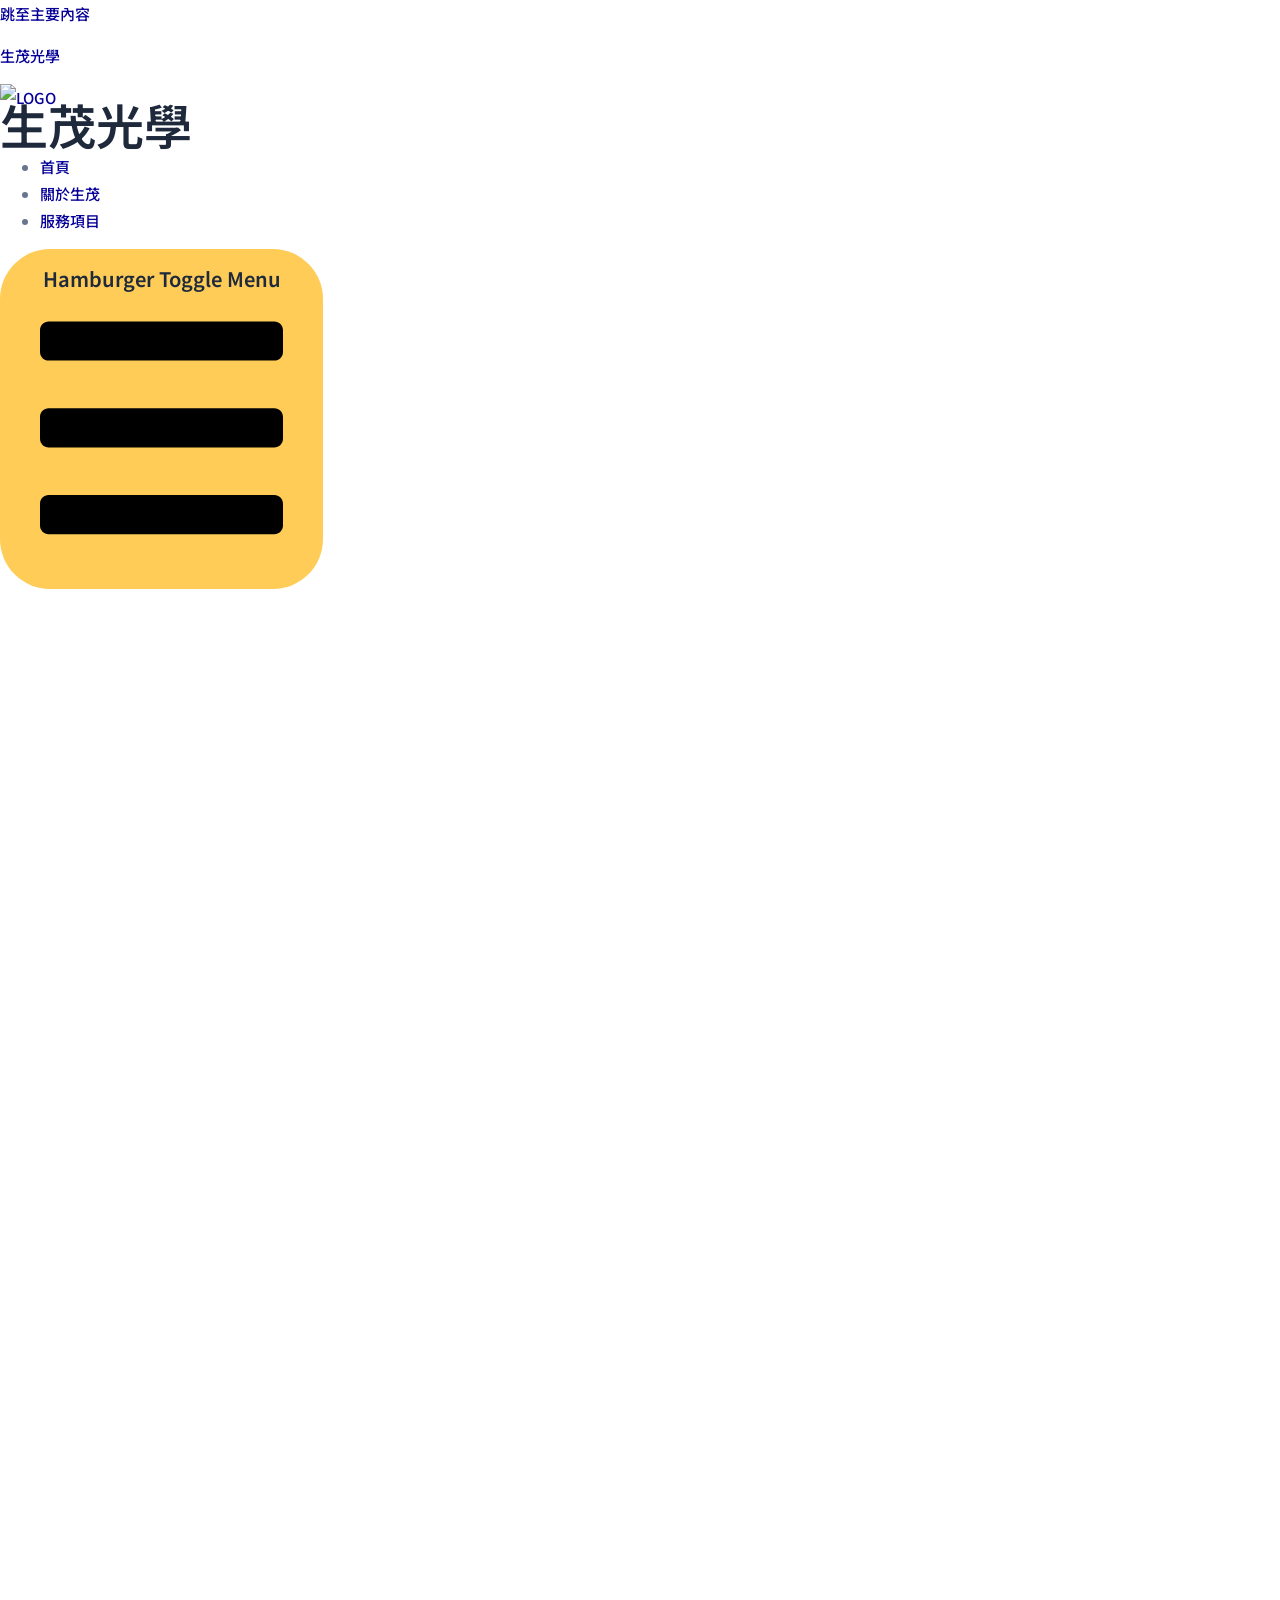
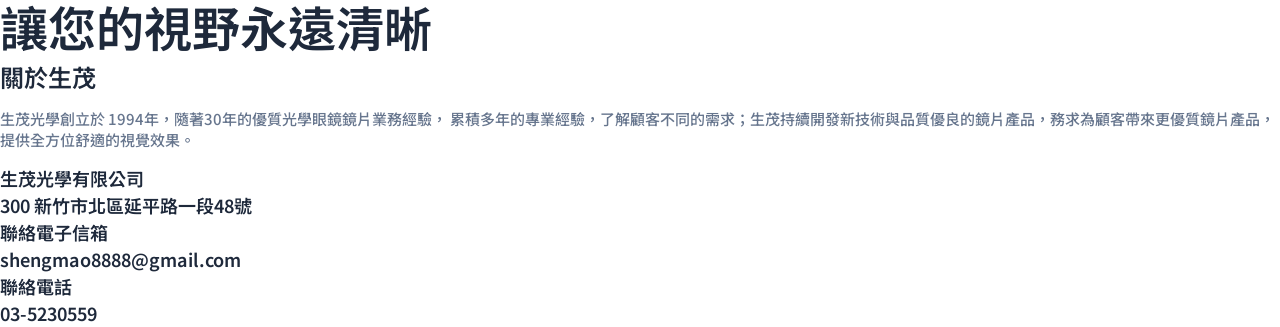
==== commit 464e65c1: "add 2 folders about-us service" ====
--- a/about-us/index.html
+++ b/about-us/index.html
@@ -1,52 +1,60 @@
 <!DOCTYPE html>
-<html lang="zh-TW" prefix="og: https://ogp.me/ns#">
+<html lang="zh-TW">
 <head>
 <meta charset="UTF-8">
 <meta name="viewport" content="width=device-width, initial-scale=1">
-<link rel="profile" href="https://gmpg.org/xfn/11">
-
+	 <link rel="profile" href="https://gmpg.org/xfn/11"> 
+	 <title>關於生茂 &#8211; 生茂光學</title>
+<meta name='robots' content='noindex, nofollow' />
 	<style>img:is([sizes="auto" i], [sizes^="auto," i]) { contain-intrinsic-size: 3000px 1500px }</style>
-	
-<!-- Search Engine Optimization by Rank Math - https://rankmath.com/ -->
-<title>關於生茂 - 生茂光學</title>
-<meta name="description" content="生茂光學成立於1994年，公司位於於新竹市，是竹苗區專業的眼鏡鏡片供應商。"/>
-<meta name="robots" content="index, follow, max-snippet:-1, max-video-preview:-1, max-image-preview:large"/>
-<link rel="canonical" href="../index.html@p=10.html" />
-<meta property="og:locale" content="zh_TW" />
-<meta property="og:type" content="article" />
-<meta property="og:title" content="關於生茂 - 生茂光學" />
-<meta property="og:description" content="生茂光學成立於1994年，公司位於於新竹市，是竹苗區專業的眼鏡鏡片供應商。" />
-<meta property="og:url" content="https://smolens.co/about-us/" />
-<meta property="og:site_name" content="生茂光學" />
-<meta property="og:updated_time" content="2021-11-10T18:26:03+08:00" />
-<meta property="article:published_time" content="2019-01-23T06:31:31+08:00" />
-<meta property="article:modified_time" content="2021-11-10T18:26:03+08:00" />
-<meta name="twitter:card" content="summary_large_image" />
-<meta name="twitter:title" content="關於生茂 - 生茂光學" />
-<meta name="twitter:description" content="生茂光學成立於1994年，公司位於於新竹市，是竹苗區專業的眼鏡鏡片供應商。" />
-<meta name="twitter:label1" content="Time to read" />
-<meta name="twitter:data1" content="Less than a minute" />
-<script type="application/ld+json" class="rank-math-schema">{"@context":"https://schema.org","@graph":[{"@type":"Organization","@id":"https://smolens.co/#organization","name":"\u751f\u8302\u5149\u5b78","url":"https://smolens.co","logo":{"@type":"ImageObject","@id":"https://smolens.co/#logo","url":"https://smolens.co/wp-content/uploads/2021/11/licar01.jpg","contentUrl":"https://smolens.co/wp-content/uploads/2021/11/licar01.jpg","caption":"\u751f\u8302\u5149\u5b78","inLanguage":"zh-TW","width":"131","height":"66"}},{"@type":"WebSite","@id":"https://smolens.co/#website","url":"https://smolens.co","name":"\u751f\u8302\u5149\u5b78","publisher":{"@id":"https://smolens.co/#organization"},"inLanguage":"zh-TW"},{"@type":"BreadcrumbList","@id":"https://smolens.co/about-us/#breadcrumb","itemListElement":[{"@type":"ListItem","position":"1","item":{"@id":"https://smolens.co","name":"Home"}},{"@type":"ListItem","position":"2","item":{"@id":"https://smolens.co/about-us/","name":"\u95dc\u65bc\u751f\u8302"}}]},{"@type":"WebPage","@id":"https://smolens.co/about-us/#webpage","url":"https://smolens.co/about-us/","name":"\u95dc\u65bc\u751f\u8302 - \u751f\u8302\u5149\u5b78","datePublished":"2019-01-23T06:31:31+08:00","dateModified":"2021-11-10T18:26:03+08:00","isPartOf":{"@id":"https://smolens.co/#website"},"inLanguage":"zh-TW","breadcrumb":{"@id":"https://smolens.co/about-us/#breadcrumb"}},{"@type":"Person","@id":"https://smolens.co/author/kenttai777/","name":"\u751f\u8302\u5149\u5b78","url":"https://smolens.co/author/kenttai777/","image":{"@type":"ImageObject","@id":"https://secure.gravatar.com/avatar/4b7a03732f3f8f39bd6667974941444a7da8caa328f96aa66f3cf973ec22b55d?s=96&amp;d=mm&amp;r=g","url":"https://secure.gravatar.com/avatar/4b7a03732f3f8f39bd6667974941444a7da8caa328f96aa66f3cf973ec22b55d?s=96&amp;d=mm&amp;r=g","caption":"\u751f\u8302\u5149\u5b78","inLanguage":"zh-TW"},"worksFor":{"@id":"https://smolens.co/#organization"}},{"@type":"Article","headline":"\u95dc\u65bc\u751f\u8302 - \u751f\u8302\u5149\u5b78","datePublished":"2019-01-23T06:31:31+08:00","dateModified":"2021-11-10T18:26:03+08:00","author":{"@id":"https://smolens.co/author/kenttai777/","name":"\u751f\u8302\u5149\u5b78"},"publisher":{"@id":"https://smolens.co/#organization"},"description":"\u751f\u8302\u5149\u5b78\u6210\u7acb\u65bc1994\u5e74\uff0c\u516c\u53f8\u4f4d\u65bc\u65bc\u65b0\u7af9\u5e02\uff0c\u662f\u7af9\u82d7\u5340\u5c08\u696d\u7684\u773c\u93e1\u93e1\u7247\u4f9b\u61c9\u5546\u3002","name":"\u95dc\u65bc\u751f\u8302 - \u751f\u8302\u5149\u5b78","@id":"https://smolens.co/about-us/#richSnippet","isPartOf":{"@id":"https://smolens.co/about-us/#webpage"},"inLanguage":"zh-TW","mainEntityOfPage":{"@id":"https://smolens.co/about-us/#webpage"}}]}</script>
-<!-- /Rank Math WordPress SEO plugin -->
-
-<link rel='dns-prefetch' href='https://stats.wp.com/' />
-<link rel='dns-prefetch' href='https://fonts.googleapis.com/' />
-<link rel='preconnect' href='https://i0.wp.com/' />
-<link rel='preconnect' href='https://c0.wp.com/' />
-<link rel="alternate" type="application/rss+xml" title="訂閱《生茂光學》&raquo; 資訊提供" href="../feed/index.html" />
-<link rel="alternate" type="application/rss+xml" title="訂閱《生茂光學》&raquo; 留言的資訊提供" href="../comments/feed/index.html" />
+	<link rel='dns-prefetch' href='https://fonts.googleapis.com/' />
+<link rel="alternate" type="application/rss+xml" title="訂閱《生茂光學》&raquo; 資訊提供" href="feed/index.html" />
+<link rel="alternate" type="application/rss+xml" title="訂閱《生茂光學》&raquo; 留言的資訊提供" href="comments/feed/index.html" />
 <script>
-window._wpemojiSettings = {"baseUrl":"https:\/\/s.w.org\/images\/core\/emoji\/16.0.1\/72x72\/","ext":".png","svgUrl":"https:\/\/s.w.org\/images\/core\/emoji\/16.0.1\/svg\/","svgExt":".svg","source":{"concatemoji":"https:\/\/smolens.co\/wp-includes\/js\/wp-emoji-release.min.js?ver=6.8.2"}};
+window._wpemojiSettings = {"baseUrl":"https:\/\/s.w.org\/images\/core\/emoji\/16.0.1\/72x72\/","ext":".png","svgUrl":"https:\/\/s.w.org\/images\/core\/emoji\/16.0.1\/svg\/","svgExt":".svg","source":{"concatemoji":"https:\/\/www2.smolens.co\/wp-includes\/js\/wp-emoji-release.min.js?ver=6.8.2"}};
 /*! This file is auto-generated */
 !function(s,n){var o,i,e;function c(e){try{var t={supportTests:e,timestamp:(new Date).valueOf()};sessionStorage.setItem(o,JSON.stringify(t))}catch(e){}}function p(e,t,n){e.clearRect(0,0,e.canvas.width,e.canvas.height),e.fillText(t,0,0);var t=new Uint32Array(e.getImageData(0,0,e.canvas.width,e.canvas.height).data),a=(e.clearRect(0,0,e.canvas.width,e.canvas.height),e.fillText(n,0,0),new Uint32Array(e.getImageData(0,0,e.canvas.width,e.canvas.height).data));return t.every(function(e,t){return e===a[t]})}function u(e,t){e.clearRect(0,0,e.canvas.width,e.canvas.height),e.fillText(t,0,0);for(var n=e.getImageData(16,16,1,1),a=0;a<n.data.length;a++)if(0!==n.data[a])return!1;return!0}function f(e,t,n,a){switch(t){case"flag":return n(e,"\ud83c\udff3\ufe0f\u200d\u26a7\ufe0f","\ud83c\udff3\ufe0f\u200b\u26a7\ufe0f")?!1:!n(e,"\ud83c\udde8\ud83c\uddf6","\ud83c\udde8\u200b\ud83c\uddf6")&&!n(e,"\ud83c\udff4\udb40\udc67\udb40\udc62\udb40\udc65\udb40\udc6e\udb40\udc67\udb40\udc7f","\ud83c\udff4\u200b\udb40\udc67\u200b\udb40\udc62\u200b\udb40\udc65\u200b\udb40\udc6e\u200b\udb40\udc67\u200b\udb40\udc7f");case"emoji":return!a(e,"\ud83e\udedf")}return!1}function g(e,t,n,a){var r="undefined"!=typeof WorkerGlobalScope&&self instanceof WorkerGlobalScope?new OffscreenCanvas(300,150):s.createElement("canvas"),o=r.getContext("2d",{willReadFrequently:!0}),i=(o.textBaseline="top",o.font="600 32px Arial",{});return e.forEach(function(e){i[e]=t(o,e,n,a)}),i}function t(e){var t=s.createElement("script");t.src=e,t.defer=!0,s.head.appendChild(t)}"undefined"!=typeof Promise&&(o="wpEmojiSettingsSupports",i=["flag","emoji"],n.supports={everything:!0,everythingExceptFlag:!0},e=new Promise(function(e){s.addEventListener("DOMContentLoaded",e,{once:!0})}),new Promise(function(t){var n=function(){try{var e=JSON.parse(sessionStorage.getItem(o));if("object"==typeof e&&"number"==typeof e.timestamp&&(new Date).valueOf()<e.timestamp+604800&&"object"==typeof e.supportTests)return e.supportTests}catch(e){}return null}();if(!n){if("undefined"!=typeof Worker&&"undefined"!=typeof OffscreenCanvas&&"undefined"!=typeof URL&&URL.createObjectURL&&"undefined"!=typeof Blob)try{var e="postMessage("+g.toString()+"("+[JSON.stringify(i),f.toString(),p.toString(),u.toString()].join(",")+"));",a=new Blob([e],{type:"text/javascript"}),r=new Worker(URL.createObjectURL(a),{name:"wpTestEmojiSupports"});return void(r.onmessage=function(e){c(n=e.data),r.terminate(),t(n)})}catch(e){}c(n=g(i,f,p,u))}t(n)}).then(function(e){for(var t in e)n.supports[t]=e[t],n.supports.everything=n.supports.everything&&n.supports[t],"flag"!==t&&(n.supports.everythingExceptFlag=n.supports.everythingExceptFlag&&n.supports[t]);n.supports.everythingExceptFlag=n.supports.everythingExceptFlag&&!n.supports.flag,n.DOMReady=!1,n.readyCallback=function(){n.DOMReady=!0}}).then(function(){return e}).then(function(){var e;n.supports.everything||(n.readyCallback(),(e=n.source||{}).concatemoji?t(e.concatemoji):e.wpemoji&&e.twemoji&&(t(e.twemoji),t(e.wpemoji)))}))}((window,document),window._wpemojiSettings);
 </script>
-<link rel='stylesheet' id='astra-theme-css-css' href='../wp-content/themes/astra/assets/css/minified/frontend.min.css@ver=3.7.5.css' media='all' />
+<link rel='stylesheet' id='astra-theme-css-css' href='wp-content/themes/astra/assets/css/minified/main.min.css@ver=4.5.2.css' media='all' />
 <style id='astra-theme-css-inline-css'>
-html{font-size:93.75%;}a,.page-title{color:var(--ast-global-color-2);}a:hover,a:focus{color:var(--ast-global-color-1);}body,button,input,select,textarea,.ast-button,.ast-custom-button{font-family:'Noto Sans TC',sans-serif;font-weight:400;font-size:15px;font-size:1rem;}blockquote{color:var(--ast-global-color-3);}p,.entry-content p{margin-bottom:1em;}h1,.entry-content h1,h2,.entry-content h2,h3,.entry-content h3,h4,.entry-content h4,h5,.entry-content h5,h6,.entry-content h6,.site-title,.site-title a{font-family:'Noto Sans TC',sans-serif;font-weight:400;}.site-title{font-size:20px;font-size:1.3333333333333rem;display:block;}header .custom-logo-link img{max-width:50px;}.astra-logo-svg{width:50px;}.ast-archive-description .ast-archive-title{font-size:40px;font-size:2.6666666666667rem;}.site-header .site-description{font-size:15px;font-size:1rem;display:none;}.entry-title{font-size:40px;font-size:2.6666666666667rem;}h1,.entry-content h1{font-size:40px;font-size:2.6666666666667rem;font-family:'Noto Sans TC',sans-serif;line-height:1.2;}h2,.entry-content h2{font-size:40px;font-size:2.6666666666667rem;font-family:'Noto Sans TC',sans-serif;line-height:1.2;}h3,.entry-content h3{font-size:24px;font-size:1.6rem;font-family:'Noto Sans TC',sans-serif;line-height:1.2;}h4,.entry-content h4{font-size:20px;font-size:1.3333333333333rem;font-family:'Noto Sans TC',sans-serif;}h5,.entry-content h5{font-size:18px;font-size:1.2rem;font-family:'Noto Sans TC',sans-serif;}h6,.entry-content h6{font-size:14px;font-size:0.93333333333333rem;font-family:'Noto Sans TC',sans-serif;}.ast-single-post .entry-title,.page-title{font-size:30px;font-size:2rem;}::selection{background-color:var(--ast-global-color-0);color:#000000;}body,h1,.entry-title a,.entry-content h1,h2,.entry-content h2,h3,.entry-content h3,h4,.entry-content h4,h5,.entry-content h5,h6,.entry-content h6{color:var(--ast-global-color-3);}.tagcloud a:hover,.tagcloud a:focus,.tagcloud a.current-item{color:#ffffff;border-color:var(--ast-global-color-2);background-color:var(--ast-global-color-2);}input:focus,input[type="text"]:focus,input[type="email"]:focus,input[type="url"]:focus,input[type="password"]:focus,input[type="reset"]:focus,input[type="search"]:focus,textarea:focus{border-color:var(--ast-global-color-2);}input[type="radio"]:checked,input[type=reset],input[type="checkbox"]:checked,input[type="checkbox"]:hover:checked,input[type="checkbox"]:focus:checked,input[type=range]::-webkit-slider-thumb{border-color:var(--ast-global-color-2);background-color:var(--ast-global-color-2);box-shadow:none;}.site-footer a:hover + .post-count,.site-footer a:focus + .post-count{background:var(--ast-global-color-2);border-color:var(--ast-global-color-2);}.single .nav-links .nav-previous,.single .nav-links .nav-next{color:var(--ast-global-color-2);}.entry-meta,.entry-meta *{line-height:1.45;color:var(--ast-global-color-2);}.entry-meta a:hover,.entry-meta a:hover *,.entry-meta a:focus,.entry-meta a:focus *,.page-links > .page-link,.page-links .page-link:hover,.post-navigation a:hover{color:var(--ast-global-color-1);}#cat option,.secondary .calendar_wrap thead a,.secondary .calendar_wrap thead a:visited{color:var(--ast-global-color-2);}.secondary .calendar_wrap #today,.ast-progress-val span{background:var(--ast-global-color-2);}.secondary a:hover + .post-count,.secondary a:focus + .post-count{background:var(--ast-global-color-2);border-color:var(--ast-global-color-2);}.calendar_wrap #today > a{color:#ffffff;}.page-links .page-link,.single .post-navigation a{color:var(--ast-global-color-2);}.widget-title{font-size:21px;font-size:1.4rem;color:var(--ast-global-color-3);}.ast-logo-title-inline .site-logo-img{padding-right:1em;}.site-logo-img img{ transition:all 0.2s linear;}.ast-page-builder-template .hentry {margin: 0;}.ast-page-builder-template .site-content > .ast-container {max-width: 100%;padding: 0;}.ast-page-builder-template .site-content #primary {padding: 0;margin: 0;}.ast-page-builder-template .no-results {text-align: center;margin: 4em auto;}.ast-page-builder-template .ast-pagination {padding: 2em;}.ast-page-builder-template .entry-header.ast-no-title.ast-no-thumbnail {margin-top: 0;}.ast-page-builder-template .entry-header.ast-header-without-markup {margin-top: 0;margin-bottom: 0;}.ast-page-builder-template .entry-header.ast-no-title.ast-no-meta {margin-bottom: 0;}.ast-page-builder-template.single .post-navigation {padding-bottom: 2em;}.ast-page-builder-template.single-post .site-content > .ast-container {max-width: 100%;}.ast-page-builder-template .entry-header {margin-top: 4em;margin-left: auto;margin-right: auto;padding-left: 20px;padding-right: 20px;}.ast-page-builder-template .ast-archive-description {margin-top: 4em;margin-left: auto;margin-right: auto;padding-left: 20px;padding-right: 20px;}.single.ast-page-builder-template .entry-header {padding-left: 20px;padding-right: 20px;}.ast-page-builder-template.ast-no-sidebar .entry-content .alignwide {margin-left: 0;margin-right: 0;}@media (max-width:921px){#ast-desktop-header{display:none;}}@media (min-width:921px){#ast-mobile-header{display:none;}}.wp-block-buttons.aligncenter{justify-content:center;}@media (max-width:782px){.entry-content .wp-block-columns .wp-block-column{margin-left:0px;}}@media (max-width:921px){.ast-separate-container .ast-article-post,.ast-separate-container .ast-article-single{padding:1.5em 2.14em;}.ast-separate-container #primary,.ast-separate-container #secondary{padding:1.5em 0;}#primary,#secondary{padding:1.5em 0;margin:0;}.ast-left-sidebar #content > .ast-container{display:flex;flex-direction:column-reverse;width:100%;}.ast-author-box img.avatar{margin:20px 0 0 0;}}@media (min-width:922px){.ast-separate-container.ast-right-sidebar #primary,.ast-separate-container.ast-left-sidebar #primary{border:0;}.search-no-results.ast-separate-container #primary{margin-bottom:4em;}}.elementor-button-wrapper .elementor-button{border-style:solid;text-decoration:none;border-top-width:0;border-right-width:0;border-left-width:0;border-bottom-width:0;}body .elementor-button.elementor-size-sm,body .elementor-button.elementor-size-xs,body .elementor-button.elementor-size-md,body .elementor-button.elementor-size-lg,body .elementor-button.elementor-size-xl,body .elementor-button{border-radius:50px;padding-top:16px;padding-right:32px;padding-bottom:16px;padding-left:32px;}.elementor-button-wrapper .elementor-button{border-color:rgba(252,95,95,0.76);background-color:rgba(252,95,95,0.76);}.elementor-button-wrapper .elementor-button:hover,.elementor-button-wrapper .elementor-button:focus{color:var(--ast-global-color-7);background-color:var(--ast-global-color-1);border-color:var(--ast-global-color-1);}.wp-block-button .wp-block-button__link ,.elementor-button-wrapper .elementor-button,.elementor-button-wrapper .elementor-button:visited{color:var(--ast-global-color-7);}.elementor-button-wrapper .elementor-button{font-family:inherit;font-weight:600;line-height:1;text-transform:uppercase;letter-spacing:2px;}body .elementor-button.elementor-size-sm,body .elementor-button.elementor-size-xs,body .elementor-button.elementor-size-md,body .elementor-button.elementor-size-lg,body .elementor-button.elementor-size-xl,body .elementor-button{font-size:12px;font-size:0.8rem;}.wp-block-button .wp-block-button__link:hover,.wp-block-button .wp-block-button__link:focus{color:var(--ast-global-color-7);background-color:var(--ast-global-color-1);border-color:var(--ast-global-color-1);}.elementor-widget-heading h1.elementor-heading-title{line-height:1.2;}.elementor-widget-heading h2.elementor-heading-title{line-height:1.2;}.elementor-widget-heading h3.elementor-heading-title{line-height:1.2;}.wp-block-button .wp-block-button__link{border-style:solid;border-top-width:0;border-right-width:0;border-left-width:0;border-bottom-width:0;border-color:rgba(252,95,95,0.76);background-color:rgba(252,95,95,0.76);color:var(--ast-global-color-7);font-family:inherit;font-weight:600;line-height:1;text-transform:uppercase;letter-spacing:2px;font-size:12px;font-size:0.8rem;border-radius:50px;}.wp-block-buttons .wp-block-button .wp-block-button__link{padding-top:16px;padding-right:32px;padding-bottom:16px;padding-left:32px;}.menu-toggle,button,.ast-button,.ast-custom-button,.button,input#submit,input[type="button"],input[type="submit"],input[type="reset"]{border-style:solid;border-top-width:0;border-right-width:0;border-left-width:0;border-bottom-width:0;color:var(--ast-global-color-7);border-color:rgba(252,95,95,0.76);background-color:rgba(252,95,95,0.76);border-radius:50px;padding-top:16px;padding-right:32px;padding-bottom:16px;padding-left:32px;font-family:inherit;font-weight:600;font-size:12px;font-size:0.8rem;line-height:1;text-transform:uppercase;letter-spacing:2px;}button:focus,.menu-toggle:hover,button:hover,.ast-button:hover,.ast-custom-button:hover .button:hover,.ast-custom-button:hover ,input[type=reset]:hover,input[type=reset]:focus,input#submit:hover,input#submit:focus,input[type="button"]:hover,input[type="button"]:focus,input[type="submit"]:hover,input[type="submit"]:focus{color:var(--ast-global-color-7);background-color:var(--ast-global-color-1);border-color:var(--ast-global-color-1);}@media (min-width:544px){.ast-container{max-width:100%;}}@media (max-width:544px){.ast-separate-container .ast-article-post,.ast-separate-container .ast-article-single,.ast-separate-container .comments-title,.ast-separate-container .ast-archive-description{padding:1.5em 1em;}.ast-separate-container #content .ast-container{padding-left:0.54em;padding-right:0.54em;}.ast-separate-container .ast-comment-list li.depth-1{padding:1.5em 1em;margin-bottom:1.5em;}.ast-separate-container .ast-comment-list .bypostauthor{padding:.5em;}.ast-search-menu-icon.ast-dropdown-active .search-field{width:170px;}}@media (max-width:921px){.ast-mobile-header-stack .main-header-bar .ast-search-menu-icon{display:inline-block;}.ast-header-break-point.ast-header-custom-item-outside .ast-mobile-header-stack .main-header-bar .ast-search-icon{margin:0;}.ast-comment-avatar-wrap img{max-width:2.5em;}.ast-separate-container .ast-comment-list li.depth-1{padding:1.5em 2.14em;}.ast-separate-container .comment-respond{padding:2em 2.14em;}.ast-comment-meta{padding:0 1.8888em 1.3333em;}}body,.ast-separate-container{background-color:var(--ast-global-color-4);;background-image:none;;}.ast-no-sidebar.ast-separate-container .entry-content .alignfull {margin-left: -6.67em;margin-right: -6.67em;width: auto;}@media (max-width: 1200px) {.ast-no-sidebar.ast-separate-container .entry-content .alignfull {margin-left: -2.4em;margin-right: -2.4em;}}@media (max-width: 768px) {.ast-no-sidebar.ast-separate-container .entry-content .alignfull {margin-left: -2.14em;margin-right: -2.14em;}}@media (max-width: 544px) {.ast-no-sidebar.ast-separate-container .entry-content .alignfull {margin-left: -1em;margin-right: -1em;}}.ast-no-sidebar.ast-separate-container .entry-content .alignwide {margin-left: -20px;margin-right: -20px;}.ast-no-sidebar.ast-separate-container .entry-content .wp-block-column .alignfull,.ast-no-sidebar.ast-separate-container .entry-content .wp-block-column .alignwide {margin-left: auto;margin-right: auto;width: 100%;}@media (max-width:921px){.site-title{display:block;}.ast-archive-description .ast-archive-title{font-size:40px;}.site-header .site-description{display:none;}.entry-title{font-size:30px;}h1,.entry-content h1{font-size:45px;}h2,.entry-content h2{font-size:32px;}h3,.entry-content h3{font-size:24px;}.ast-single-post .entry-title,.page-title{font-size:30px;}.astra-logo-svg{width:32px;}header .custom-logo-link img,.ast-header-break-point .site-logo-img .custom-mobile-logo-link img{max-width:32px;}}@media (max-width:544px){.site-title{font-size:20px;font-size:1.3333333333333rem;display:block;}.ast-archive-description .ast-archive-title{font-size:40px;}.site-header .site-description{display:none;}.entry-title{font-size:30px;}h1,.entry-content h1{font-size:32px;}h2,.entry-content h2{font-size:24px;}h3,.entry-content h3{font-size:20px;}.ast-single-post .entry-title,.page-title{font-size:30px;}header .custom-logo-link img,.ast-header-break-point .site-branding img,.ast-header-break-point .custom-logo-link img{max-width:42px;}.astra-logo-svg{width:42px;}.ast-header-break-point .site-logo-img .custom-mobile-logo-link img{max-width:42px;}}@media (max-width:921px){html{font-size:85.5%;}}@media (max-width:544px){html{font-size:85.5%;}}@media (min-width:922px){.ast-container{max-width:1240px;}}@font-face {font-family: "Astra";src: url(../wp-content/themes/astra/assets/fonts/astra.woff) format("woff"),url(../wp-content/themes/astra/assets/fonts/astra.ttf) format("truetype"),url(../wp-content/themes/astra/assets/fonts/astra.svg) format("svg");font-weight: normal;font-style: normal;font-display: fallback;}@media (min-width:922px){.main-header-menu .sub-menu .menu-item.ast-left-align-sub-menu:hover > .sub-menu,.main-header-menu .sub-menu .menu-item.ast-left-align-sub-menu.focus > .sub-menu{margin-left:-0px;}}.ast-theme-transparent-header [data-section="section-header-mobile-trigger"] .ast-button-wrap .ast-mobile-menu-trigger-outline{background:transparent;}.astra-icon-down_arrow::after {content: "\e900";font-family: Astra;}.astra-icon-close::after {content: "\e5cd";font-family: Astra;}.astra-icon-drag_handle::after {content: "\e25d";font-family: Astra;}.astra-icon-format_align_justify::after {content: "\e235";font-family: Astra;}.astra-icon-menu::after {content: "\e5d2";font-family: Astra;}.astra-icon-reorder::after {content: "\e8fe";font-family: Astra;}.astra-icon-search::after {content: "\e8b6";font-family: Astra;}.astra-icon-zoom_in::after {content: "\e56b";font-family: Astra;}.astra-icon-check-circle::after {content: "\e901";font-family: Astra;}.astra-icon-shopping-cart::after {content: "\f07a";font-family: Astra;}.astra-icon-shopping-bag::after {content: "\f290";font-family: Astra;}.astra-icon-shopping-basket::after {content: "\f291";font-family: Astra;}.astra-icon-circle-o::after {content: "\e903";font-family: Astra;}.astra-icon-certificate::after {content: "\e902";font-family: Astra;}blockquote {padding: 1.2em;}:root .has-ast-global-color-0-color{color:var(--ast-global-color-0);}:root .has-ast-global-color-0-background-color{background-color:var(--ast-global-color-0);}:root .wp-block-button .has-ast-global-color-0-color{color:var(--ast-global-color-0);}:root .wp-block-button .has-ast-global-color-0-background-color{background-color:var(--ast-global-color-0);}:root .has-ast-global-color-1-color{color:var(--ast-global-color-1);}:root .has-ast-global-color-1-background-color{background-color:var(--ast-global-color-1);}:root .wp-block-button .has-ast-global-color-1-color{color:var(--ast-global-color-1);}:root .wp-block-button .has-ast-global-color-1-background-color{background-color:var(--ast-global-color-1);}:root .has-ast-global-color-2-color{color:var(--ast-global-color-2);}:root .has-ast-global-color-2-background-color{background-color:var(--ast-global-color-2);}:root .wp-block-button .has-ast-global-color-2-color{color:var(--ast-global-color-2);}:root .wp-block-button .has-ast-global-color-2-background-color{background-color:var(--ast-global-color-2);}:root .has-ast-global-color-3-color{color:var(--ast-global-color-3);}:root .has-ast-global-color-3-background-color{background-color:var(--ast-global-color-3);}:root .wp-block-button .has-ast-global-color-3-color{color:var(--ast-global-color-3);}:root .wp-block-button .has-ast-global-color-3-background-color{background-color:var(--ast-global-color-3);}:root .has-ast-global-color-4-color{color:var(--ast-global-color-4);}:root .has-ast-global-color-4-background-color{background-color:var(--ast-global-color-4);}:root .wp-block-button .has-ast-global-color-4-color{color:var(--ast-global-color-4);}:root .wp-block-button .has-ast-global-color-4-background-color{background-color:var(--ast-global-color-4);}:root .has-ast-global-color-5-color{color:var(--ast-global-color-5);}:root .has-ast-global-color-5-background-color{background-color:var(--ast-global-color-5);}:root .wp-block-button .has-ast-global-color-5-color{color:var(--ast-global-color-5);}:root .wp-block-button .has-ast-global-color-5-background-color{background-color:var(--ast-global-color-5);}:root .has-ast-global-color-6-color{color:var(--ast-global-color-6);}:root .has-ast-global-color-6-background-color{background-color:var(--ast-global-color-6);}:root .wp-block-button .has-ast-global-color-6-color{color:var(--ast-global-color-6);}:root .wp-block-button .has-ast-global-color-6-background-color{background-color:var(--ast-global-color-6);}:root .has-ast-global-color-7-color{color:var(--ast-global-color-7);}:root .has-ast-global-color-7-background-color{background-color:var(--ast-global-color-7);}:root .wp-block-button .has-ast-global-color-7-color{color:var(--ast-global-color-7);}:root .wp-block-button .has-ast-global-color-7-background-color{background-color:var(--ast-global-color-7);}:root .has-ast-global-color-8-color{color:var(--ast-global-color-8);}:root .has-ast-global-color-8-background-color{background-color:var(--ast-global-color-8);}:root .wp-block-button .has-ast-global-color-8-color{color:var(--ast-global-color-8);}:root .wp-block-button .has-ast-global-color-8-background-color{background-color:var(--ast-global-color-8);}:root{--ast-global-color-0:#75c32c;--ast-global-color-1:#fc5f5f;--ast-global-color-2:#2b2f38;--ast-global-color-3:#5d6167;--ast-global-color-4:#ffffff;--ast-global-color-5:#f9f9f9;--ast-global-color-6:#4e5768;--ast-global-color-7:#ffffff;--ast-global-color-8:#bfd1ff;}.ast-theme-transparent-header #masthead .site-logo-img .transparent-custom-logo .astra-logo-svg{width:50px;}.ast-theme-transparent-header #masthead .site-logo-img .transparent-custom-logo img{ max-width:50px;}@media (max-width:921px){.ast-theme-transparent-header #masthead .site-logo-img .transparent-custom-logo .astra-logo-svg{width:50px;}.ast-theme-transparent-header #masthead .site-logo-img .transparent-custom-logo img{ max-width:50px;}}@media (max-width:543px){.ast-theme-transparent-header #masthead .site-logo-img .transparent-custom-logo .astra-logo-svg{width:50px;}.ast-theme-transparent-header #masthead .site-logo-img .transparent-custom-logo img{ max-width:50px;}}@media (min-width:921px){.ast-theme-transparent-header #masthead{position:absolute;left:0;right:0;}.ast-theme-transparent-header .main-header-bar,.ast-theme-transparent-header.ast-header-break-point .main-header-bar{background:none;}body.elementor-editor-active.ast-theme-transparent-header #masthead,.fl-builder-edit .ast-theme-transparent-header #masthead,body.vc_editor.ast-theme-transparent-header #masthead,body.brz-ed.ast-theme-transparent-header #masthead{z-index:0;}.ast-header-break-point.ast-replace-site-logo-transparent.ast-theme-transparent-header .custom-mobile-logo-link{display:none;}.ast-header-break-point.ast-replace-site-logo-transparent.ast-theme-transparent-header .transparent-custom-logo{display:inline-block;}.ast-theme-transparent-header .ast-above-header,.ast-theme-transparent-header .ast-above-header.ast-above-header-bar{background-image:none;background-color:transparent;}.ast-theme-transparent-header .ast-below-header{background-image:none;background-color:transparent;}}.ast-theme-transparent-header .site-title a,.ast-theme-transparent-header .site-title a:focus,.ast-theme-transparent-header .site-title a:hover,.ast-theme-transparent-header .site-title a:visited{color:var(--ast-global-color-2);}.ast-theme-transparent-header .site-header .site-description{color:var(--ast-global-color-2);}.ast-theme-transparent-header .ast-builder-menu .main-header-menu .menu-item .sub-menu .menu-item .menu-link,.ast-theme-transparent-header .ast-builder-menu .main-header-menu .menu-item .sub-menu .menu-item > .ast-menu-toggle,.ast-theme-transparent-header .main-header-menu .menu-item .sub-menu .menu-link,.ast-header-break-point.ast-flyout-menu-enable.ast-header-break-point .main-header-bar-navigation .main-header-menu .menu-item .sub-menu .menu-link{color:var(--ast-global-color-3);}.ast-theme-transparent-header .ast-builder-menu .main-header-menu .menu-item .sub-menu .menu-link:hover,.ast-theme-transparent-header .ast-builder-menu .main-header-menu .menu-item .sub-menu .menu-item:hover > .menu-link,.ast-theme-transparent-header .ast-builder-menu .main-header-menu .menu-item .sub-menu .menu-item.focus > .menu-item,.ast-theme-transparent-header .ast-builder-menu .main-header-menu .menu-item .sub-menu .menu-item.current-menu-item > .menu-link,.ast-theme-transparent-header .ast-builder-menu .main-header-menu .menu-item .sub-menu .menu-item.current-menu-item > .ast-menu-toggle,.ast-theme-transparent-header .ast-builder-menu .main-header-menu .menu-item .sub-menu .menu-item:hover > .ast-menu-toggle,.ast-theme-transparent-header .ast-builder-menu .main-header-menu .menu-item .sub-menu .menu-item.focus > .ast-menu-toggle,.ast-theme-transparent-header .main-header-menu .menu-item .sub-menu .menu-item:hover > .menu-link,.ast-header-break-point.ast-flyout-menu-enable.ast-header-break-point .main-header-bar-navigation .main-header-menu .menu-item .sub-menu .menu-link{color:var(--ast-global-color-1);}.ast-theme-transparent-header .ast-builder-menu .main-header-menu,.ast-theme-transparent-header .ast-builder-menu .main-header-menu .menu-link,.ast-theme-transparent-header [CLASS*="ast-builder-menu-"] .main-header-menu .menu-item > .menu-link,.ast-theme-transparent-header .ast-masthead-custom-menu-items,.ast-theme-transparent-header .ast-masthead-custom-menu-items a,.ast-theme-transparent-header .ast-builder-menu .main-header-menu .menu-item > .ast-menu-toggle,.ast-theme-transparent-header .ast-builder-menu .main-header-menu .menu-item > .ast-menu-toggle,.ast-theme-transparent-header .ast-above-header-navigation a,.ast-header-break-point.ast-theme-transparent-header .ast-above-header-navigation a,.ast-header-break-point.ast-theme-transparent-header .ast-above-header-navigation > ul.ast-above-header-menu > .menu-item-has-children:not(.current-menu-item) > .ast-menu-toggle,.ast-theme-transparent-header .ast-below-header-menu,.ast-theme-transparent-header .ast-below-header-menu a,.ast-header-break-point.ast-theme-transparent-header .ast-below-header-menu a,.ast-header-break-point.ast-theme-transparent-header .ast-below-header-menu,.ast-theme-transparent-header .main-header-menu .menu-link{color:var(--ast-global-color-3);}.ast-theme-transparent-header .ast-builder-menu .main-header-menu .menu-item:hover > .menu-link,.ast-theme-transparent-header .ast-builder-menu .main-header-menu .menu-item:hover > .ast-menu-toggle,.ast-theme-transparent-header .ast-builder-menu .main-header-menu .ast-masthead-custom-menu-items a:hover,.ast-theme-transparent-header .ast-builder-menu .main-header-menu .focus > .menu-link,.ast-theme-transparent-header .ast-builder-menu .main-header-menu .focus > .ast-menu-toggle,.ast-theme-transparent-header .ast-builder-menu .main-header-menu .current-menu-item > .menu-link,.ast-theme-transparent-header .ast-builder-menu .main-header-menu .current-menu-ancestor > .menu-link,.ast-theme-transparent-header .ast-builder-menu .main-header-menu .current-menu-item > .ast-menu-toggle,.ast-theme-transparent-header .ast-builder-menu .main-header-menu .current-menu-ancestor > .ast-menu-toggle,.ast-theme-transparent-header [CLASS*="ast-builder-menu-"] .main-header-menu .current-menu-item > .menu-link,.ast-theme-transparent-header [CLASS*="ast-builder-menu-"] .main-header-menu .current-menu-ancestor > .menu-link,.ast-theme-transparent-header [CLASS*="ast-builder-menu-"] .main-header-menu .current-menu-item > .ast-menu-toggle,.ast-theme-transparent-header [CLASS*="ast-builder-menu-"] .main-header-menu .current-menu-ancestor > .ast-menu-toggle,.ast-theme-transparent-header .main-header-menu .menu-item:hover > .menu-link,.ast-theme-transparent-header .main-header-menu .current-menu-item > .menu-link,.ast-theme-transparent-header .main-header-menu .current-menu-ancestor > .menu-link{color:var(--ast-global-color-1);}.ast-theme-transparent-header div.ast-masthead-custom-menu-items,.ast-theme-transparent-header div.ast-masthead-custom-menu-items .widget,.ast-theme-transparent-header div.ast-masthead-custom-menu-items .widget-title,.ast-theme-transparent-header .site-header-section [CLASS*="ast-header-html-"] .ast-builder-html-element{color:#4e5768;}.ast-theme-transparent-header div.ast-masthead-custom-menu-items a,.ast-theme-transparent-header div.ast-masthead-custom-menu-items .widget a,.ast-theme-transparent-header .site-header-section [CLASS*="ast-header-html-"] .ast-builder-html-element a{color:rgba(78,87,104,0.9);}.ast-theme-transparent-header div.ast-masthead-custom-menu-items a:hover,.ast-theme-transparent-header div.ast-masthead-custom-menu-items .widget a:hover,.ast-theme-transparent-header .site-header-section [CLASS*="ast-header-html-"] .ast-builder-html-element a:hover{color:#fc5f5f;}@media (max-width:921px){.ast-theme-transparent-header #masthead{position:absolute;left:0;right:0;}.ast-theme-transparent-header .main-header-bar,.ast-theme-transparent-header.ast-header-break-point .main-header-bar{background:none;}body.elementor-editor-active.ast-theme-transparent-header #masthead,.fl-builder-edit .ast-theme-transparent-header #masthead,body.vc_editor.ast-theme-transparent-header #masthead,body.brz-ed.ast-theme-transparent-header #masthead{z-index:0;}.ast-header-break-point.ast-replace-site-logo-transparent.ast-theme-transparent-header .custom-mobile-logo-link{display:none;}.ast-header-break-point.ast-replace-site-logo-transparent.ast-theme-transparent-header .transparent-custom-logo{display:inline-block;}.ast-theme-transparent-header .ast-above-header,.ast-theme-transparent-header .ast-above-header.ast-above-header-bar{background-image:none;background-color:transparent;}.ast-theme-transparent-header .ast-below-header{background-image:none;background-color:transparent;}}@media (max-width:921px){.ast-theme-transparent-header .ast-builder-menu .main-header-menu,.ast-theme-transparent-header .ast-builder-menu .main-header-menu .menu-link,.ast-theme-transparent-header [CLASS*="ast-builder-menu-"] .main-header-menu .menu-item > .menu-link,.ast-theme-transparent-header .ast-masthead-custom-menu-items,.ast-theme-transparent-header .ast-masthead-custom-menu-items a,.ast-theme-transparent-header .ast-builder-menu .main-header-menu .menu-item > .ast-menu-toggle,.ast-theme-transparent-header .ast-builder-menu .main-header-menu .menu-item > .ast-menu-toggle,.ast-theme-transparent-header .main-header-menu .menu-link{color:var(--ast-global-color-3);}.ast-theme-transparent-header .ast-builder-menu .main-header-menu .menu-item:hover > .menu-link,.ast-theme-transparent-header .ast-builder-menu .main-header-menu .menu-item:hover > .ast-menu-toggle,.ast-theme-transparent-header .ast-builder-menu .main-header-menu .ast-masthead-custom-menu-items a:hover,.ast-theme-transparent-header .ast-builder-menu .main-header-menu .focus > .menu-link,.ast-theme-transparent-header .ast-builder-menu .main-header-menu .focus > .ast-menu-toggle,.ast-theme-transparent-header .ast-builder-menu .main-header-menu .current-menu-item > .menu-link,.ast-theme-transparent-header .ast-builder-menu .main-header-menu .current-menu-ancestor > .menu-link,.ast-theme-transparent-header .ast-builder-menu .main-header-menu .current-menu-item > .ast-menu-toggle,.ast-theme-transparent-header .ast-builder-menu .main-header-menu .current-menu-ancestor > .ast-menu-toggle,.ast-theme-transparent-header [CLASS*="ast-builder-menu-"] .main-header-menu .current-menu-item > .menu-link,.ast-theme-transparent-header [CLASS*="ast-builder-menu-"] .main-header-menu .current-menu-ancestor > .menu-link,.ast-theme-transparent-header [CLASS*="ast-builder-menu-"] .main-header-menu .current-menu-item > .ast-menu-toggle,.ast-theme-transparent-header [CLASS*="ast-builder-menu-"] .main-header-menu .current-menu-ancestor > .ast-menu-toggle,.ast-theme-transparent-header .main-header-menu .menu-item:hover > .menu-link,.ast-theme-transparent-header .main-header-menu .current-menu-item > .menu-link,.ast-theme-transparent-header .main-header-menu .current-menu-ancestor > .menu-link{color:var(--ast-global-color-1);}}.ast-theme-transparent-header #ast-desktop-header > [CLASS*="-header-wrap"]:nth-last-child(2) > [CLASS*="-header-bar"],.ast-theme-transparent-header.ast-header-break-point #ast-mobile-header > [CLASS*="-header-wrap"]:nth-last-child(2) > [CLASS*="-header-bar"]{border-bottom-width:0px;border-bottom-style:solid;}.ast-breadcrumbs .trail-browse,.ast-breadcrumbs .trail-items,.ast-breadcrumbs .trail-items li{display:inline-block;margin:0;padding:0;border:none;background:inherit;text-indent:0;}.ast-breadcrumbs .trail-browse{font-size:inherit;font-style:inherit;font-weight:inherit;color:inherit;}.ast-breadcrumbs .trail-items{list-style:none;}.trail-items li::after{padding:0 0.3em;content:"\00bb";}.trail-items li:last-of-type::after{display:none;}h1,.entry-content h1,h2,.entry-content h2,h3,.entry-content h3,h4,.entry-content h4,h5,.entry-content h5,h6,.entry-content h6{color:var(--ast-global-color-2);}@media (max-width:921px){.ast-builder-grid-row-container.ast-builder-grid-row-tablet-3-firstrow .ast-builder-grid-row > *:first-child,.ast-builder-grid-row-container.ast-builder-grid-row-tablet-3-lastrow .ast-builder-grid-row > *:last-child{grid-column:1 / -1;}}@media (max-width:544px){.ast-builder-grid-row-container.ast-builder-grid-row-mobile-3-firstrow .ast-builder-grid-row > *:first-child,.ast-builder-grid-row-container.ast-builder-grid-row-mobile-3-lastrow .ast-builder-grid-row > *:last-child{grid-column:1 / -1;}}.ast-builder-layout-element[data-section="title_tagline"]{display:flex;}@media (max-width:921px){.ast-header-break-point .ast-builder-layout-element[data-section="title_tagline"]{display:flex;}}@media (max-width:544px){.ast-header-break-point .ast-builder-layout-element[data-section="title_tagline"]{display:flex;}}.ast-builder-menu-1{font-family:inherit;font-weight:inherit;}.ast-builder-menu-1 .sub-menu,.ast-builder-menu-1 .inline-on-mobile .sub-menu{border-top-width:2px;border-bottom-width:0px;border-right-width:0px;border-left-width:0px;border-color:var(--ast-global-color-0);border-style:solid;border-radius:0px;}.ast-builder-menu-1 .main-header-menu > .menu-item > .sub-menu,.ast-builder-menu-1 .main-header-menu > .menu-item > .astra-full-megamenu-wrapper{margin-top:0px;}.ast-desktop .ast-builder-menu-1 .main-header-menu > .menu-item > .sub-menu:before,.ast-desktop .ast-builder-menu-1 .main-header-menu > .menu-item > .astra-full-megamenu-wrapper:before{height:calc( 0px + 5px );}.ast-desktop .ast-builder-menu-1 .menu-item .sub-menu .menu-link{border-bottom-width:0px;border-style:solid;}.ast-desktop .ast-builder-menu-1 .menu-item .sub-menu .menu-item:last-child .menu-link{border-bottom-width:0;}@media (max-width:921px){.ast-header-break-point .ast-builder-menu-1 .menu-item.menu-item-has-children > .ast-menu-toggle{top:0;}.ast-builder-menu-1 .menu-item-has-children > .menu-link:after{content:unset;}}@media (max-width:544px){.ast-header-break-point .ast-builder-menu-1 .menu-item.menu-item-has-children > .ast-menu-toggle{top:0;}}.ast-builder-menu-1{display:flex;}@media (max-width:921px){.ast-header-break-point .ast-builder-menu-1{display:flex;}}@media (max-width:544px){.ast-header-break-point .ast-builder-menu-1{display:flex;}}.site-below-footer-wrap{padding-top:20px;padding-bottom:20px;}.site-below-footer-wrap[data-section="section-below-footer-builder"]{background-color:var(--ast-global-color-5);;background-image:none;;min-height:80px;border-style:solid;border-width:0px;border-top-width:1px;border-top-color:#eaeaea;}.site-below-footer-wrap[data-section="section-below-footer-builder"] .ast-builder-grid-row{max-width:1200px;margin-left:auto;margin-right:auto;}.site-below-footer-wrap[data-section="section-below-footer-builder"] .ast-builder-grid-row,.site-below-footer-wrap[data-section="section-below-footer-builder"] .site-footer-section{align-items:flex-start;}.site-below-footer-wrap[data-section="section-below-footer-builder"].ast-footer-row-inline .site-footer-section{display:flex;margin-bottom:0;}.ast-builder-grid-row-2-equal .ast-builder-grid-row{grid-template-columns:repeat( 2,1fr );}@media (max-width:921px){.site-below-footer-wrap[data-section="section-below-footer-builder"].ast-footer-row-tablet-inline .site-footer-section{display:flex;margin-bottom:0;}.site-below-footer-wrap[data-section="section-below-footer-builder"].ast-footer-row-tablet-stack .site-footer-section{display:block;margin-bottom:10px;}.ast-builder-grid-row-container.ast-builder-grid-row-tablet-2-equal .ast-builder-grid-row{grid-template-columns:repeat( 2,1fr );}}@media (max-width:544px){.site-below-footer-wrap[data-section="section-below-footer-builder"].ast-footer-row-mobile-inline .site-footer-section{display:flex;margin-bottom:0;}.site-below-footer-wrap[data-section="section-below-footer-builder"].ast-footer-row-mobile-stack .site-footer-section{display:block;margin-bottom:10px;}.ast-builder-grid-row-container.ast-builder-grid-row-mobile-full .ast-builder-grid-row{grid-template-columns:1fr;}}@media (max-width:921px){.site-below-footer-wrap[data-section="section-below-footer-builder"]{padding-left:30px;padding-right:30px;}}.site-below-footer-wrap[data-section="section-below-footer-builder"]{display:grid;}@media (max-width:921px){.ast-header-break-point .site-below-footer-wrap[data-section="section-below-footer-builder"]{display:grid;}}@media (max-width:544px){.ast-header-break-point .site-below-footer-wrap[data-section="section-below-footer-builder"]{display:grid;}}.ast-footer-copyright{text-align:left;}.ast-footer-copyright {color:var(--ast-global-color-3);}@media (max-width:921px){.ast-footer-copyright{text-align:left;}}@media (max-width:544px){.ast-footer-copyright{text-align:center;}}.ast-footer-copyright.ast-builder-layout-element{display:flex;}@media (max-width:921px){.ast-header-break-point .ast-footer-copyright.ast-builder-layout-element{display:flex;}}@media (max-width:544px){.ast-header-break-point .ast-footer-copyright.ast-builder-layout-element{display:flex;}}.elementor-widget-heading .elementor-heading-title{margin:0;}.elementor-post.elementor-grid-item.hentry{margin-bottom:0;}.woocommerce div.product .elementor-element.elementor-products-grid .related.products ul.products li.product,.elementor-element .elementor-wc-products .woocommerce[class*='columns-'] ul.products li.product{width:auto;margin:0;float:none;}.ast-left-sidebar .elementor-section.elementor-section-stretched,.ast-right-sidebar .elementor-section.elementor-section-stretched{max-width:100%;left:0 !important;}.elementor-template-full-width .ast-container{display:block;}@media (max-width:544px){.elementor-element .elementor-wc-products .woocommerce[class*="columns-"] ul.products li.product{width:auto;margin:0;}.elementor-element .woocommerce .woocommerce-result-count{float:none;}}.ast-header-break-point .main-header-bar{border-bottom-width:1px;}@media (min-width:922px){.main-header-bar{border-bottom-width:1px;}}.ast-safari-browser-less-than-11 .main-header-menu .menu-item, .ast-safari-browser-less-than-11 .main-header-bar .ast-masthead-custom-menu-items{display:block;}.main-header-menu .menu-item, #astra-footer-menu .menu-item, .main-header-bar .ast-masthead-custom-menu-items{-js-display:flex;display:flex;-webkit-box-pack:center;-webkit-justify-content:center;-moz-box-pack:center;-ms-flex-pack:center;justify-content:center;-webkit-box-orient:vertical;-webkit-box-direction:normal;-webkit-flex-direction:column;-moz-box-orient:vertical;-moz-box-direction:normal;-ms-flex-direction:column;flex-direction:column;}.main-header-menu > .menu-item > .menu-link, #astra-footer-menu > .menu-item > .menu-link{height:100%;-webkit-box-align:center;-webkit-align-items:center;-moz-box-align:center;-ms-flex-align:center;align-items:center;-js-display:flex;display:flex;}.header-main-layout-1 .ast-flex.main-header-container, .header-main-layout-3 .ast-flex.main-header-container{-webkit-align-content:center;-ms-flex-line-pack:center;align-content:center;-webkit-box-align:center;-webkit-align-items:center;-moz-box-align:center;-ms-flex-align:center;align-items:center;}.main-header-menu .sub-menu .menu-item.menu-item-has-children > .menu-link:after{position:absolute;right:1em;top:50%;transform:translate(0,-50%) rotate(270deg);}.ast-header-break-point .main-header-bar .main-header-bar-navigation .page_item_has_children > .ast-menu-toggle::before, .ast-header-break-point .main-header-bar .main-header-bar-navigation .menu-item-has-children > .ast-menu-toggle::before, .ast-mobile-popup-drawer .main-header-bar-navigation .menu-item-has-children>.ast-menu-toggle::before, .ast-header-break-point .ast-mobile-header-wrap .main-header-bar-navigation .menu-item-has-children > .ast-menu-toggle::before{font-weight:bold;content:"\e900";font-family:Astra;text-decoration:inherit;display:inline-block;}.ast-header-break-point .main-navigation ul.sub-menu .menu-item .menu-link:before{content:"\e900";font-family:Astra;font-size:.65em;text-decoration:inherit;display:inline-block;transform:translate(0, -2px) rotateZ(270deg);margin-right:5px;}.widget_search .search-form:after{font-family:Astra;font-size:1.2em;font-weight:normal;content:"\e8b6";position:absolute;top:50%;right:15px;transform:translate(0, -50%);}.astra-search-icon::before{content:"\e8b6";font-family:Astra;font-style:normal;font-weight:normal;text-decoration:inherit;text-align:center;-webkit-font-smoothing:antialiased;-moz-osx-font-smoothing:grayscale;}.main-header-bar .main-header-bar-navigation .page_item_has_children > a:after, .main-header-bar .main-header-bar-navigation .menu-item-has-children > a:after, .site-header-focus-item .main-header-bar-navigation .menu-item-has-children > .menu-link:after{content:"\e900";display:inline-block;font-family:Astra;font-size:.6rem;font-weight:bold;text-rendering:auto;-webkit-font-smoothing:antialiased;-moz-osx-font-smoothing:grayscale;margin-left:10px;line-height:normal;}.ast-mobile-popup-drawer .main-header-bar-navigation .ast-submenu-expanded>.ast-menu-toggle::before{transform:rotateX(180deg);}.ast-header-break-point .main-header-bar-navigation .menu-item-has-children > .menu-link:after{display:none;}.ast-separate-container .blog-layout-1, .ast-separate-container .blog-layout-2, .ast-separate-container .blog-layout-3{background-color:transparent;background-image:none;}.ast-separate-container .ast-article-post{background-color:#ffffff;;background-image:none;;}@media (max-width:921px){.ast-separate-container .ast-article-post{background-color:var(--ast-global-color-5);;background-image:none;;}}@media (max-width:544px){.ast-separate-container .ast-article-post{background-color:var(--ast-global-color-5);;background-image:none;;}}.ast-separate-container .ast-article-single:not(.ast-related-post), .ast-separate-container .comments-area .comment-respond,.ast-separate-container .comments-area .ast-comment-list li, .ast-separate-container .ast-woocommerce-container, .ast-separate-container .error-404, .ast-separate-container .no-results, .single.ast-separate-container .ast-author-meta, .ast-separate-container .related-posts-title-wrapper, .ast-separate-container.ast-two-container #secondary .widget,.ast-separate-container .comments-count-wrapper, .ast-box-layout.ast-plain-container .site-content,.ast-padded-layout.ast-plain-container .site-content, .ast-separate-container .comments-area .comments-title{background-color:#ffffff;;background-image:none;;}@media (max-width:921px){.ast-separate-container .ast-article-single:not(.ast-related-post), .ast-separate-container .comments-area .comment-respond,.ast-separate-container .comments-area .ast-comment-list li, .ast-separate-container .ast-woocommerce-container, .ast-separate-container .error-404, .ast-separate-container .no-results, .single.ast-separate-container .ast-author-meta, .ast-separate-container .related-posts-title-wrapper, .ast-separate-container.ast-two-container #secondary .widget,.ast-separate-container .comments-count-wrapper, .ast-box-layout.ast-plain-container .site-content,.ast-padded-layout.ast-plain-container .site-content, .ast-separate-container .comments-area .comments-title{background-color:var(--ast-global-color-5);;background-image:none;;}}@media (max-width:544px){.ast-separate-container .ast-article-single:not(.ast-related-post), .ast-separate-container .comments-area .comment-respond,.ast-separate-container .comments-area .ast-comment-list li, .ast-separate-container .ast-woocommerce-container, .ast-separate-container .error-404, .ast-separate-container .no-results, .single.ast-separate-container .ast-author-meta, .ast-separate-container .related-posts-title-wrapper, .ast-separate-container.ast-two-container #secondary .widget,.ast-separate-container .comments-count-wrapper, .ast-box-layout.ast-plain-container .site-content,.ast-padded-layout.ast-plain-container .site-content, .ast-separate-container .comments-area .comments-title{background-color:var(--ast-global-color-5);;background-image:none;;}}.ast-mobile-header-content > *,.ast-desktop-header-content > * {padding: 10px 0;height: auto;}.ast-mobile-header-content > *:first-child,.ast-desktop-header-content > *:first-child {padding-top: 10px;}.ast-mobile-header-content > .ast-builder-menu,.ast-desktop-header-content > .ast-builder-menu {padding-top: 0;}.ast-mobile-header-content > *:last-child,.ast-desktop-header-content > *:last-child {padding-bottom: 0;}.ast-mobile-header-content .ast-search-menu-icon.ast-inline-search label,.ast-desktop-header-content .ast-search-menu-icon.ast-inline-search label {width: 100%;}.ast-desktop-header-content .main-header-bar-navigation .ast-submenu-expanded > .ast-menu-toggle::before {transform: rotateX(180deg);}#ast-desktop-header .ast-desktop-header-content,.ast-mobile-header-content .ast-search-icon,.ast-desktop-header-content .ast-search-icon,.ast-mobile-header-wrap .ast-mobile-header-content,.ast-main-header-nav-open.ast-popup-nav-open .ast-mobile-header-wrap .ast-mobile-header-content,.ast-main-header-nav-open.ast-popup-nav-open .ast-desktop-header-content {display: none;}.ast-main-header-nav-open.ast-header-break-point #ast-desktop-header .ast-desktop-header-content,.ast-main-header-nav-open.ast-header-break-point .ast-mobile-header-wrap .ast-mobile-header-content {display: block;}.ast-desktop .ast-desktop-header-content .astra-menu-animation-slide-up > .menu-item > .sub-menu,.ast-desktop .ast-desktop-header-content .astra-menu-animation-slide-up > .menu-item .menu-item > .sub-menu,.ast-desktop .ast-desktop-header-content .astra-menu-animation-slide-down > .menu-item > .sub-menu,.ast-desktop .ast-desktop-header-content .astra-menu-animation-slide-down > .menu-item .menu-item > .sub-menu,.ast-desktop .ast-desktop-header-content .astra-menu-animation-fade > .menu-item > .sub-menu,.ast-desktop .ast-desktop-header-content .astra-menu-animation-fade > .menu-item .menu-item > .sub-menu {opacity: 1;visibility: visible;}.ast-hfb-header.ast-default-menu-enable.ast-header-break-point .ast-mobile-header-wrap .ast-mobile-header-content .main-header-bar-navigation {width: unset;margin: unset;}.ast-mobile-header-content.content-align-flex-end .main-header-bar-navigation .menu-item-has-children > .ast-menu-toggle,.ast-desktop-header-content.content-align-flex-end .main-header-bar-navigation .menu-item-has-children > .ast-menu-toggle {left: calc( 20px - 0.907em);}.ast-mobile-header-content .ast-search-menu-icon,.ast-mobile-header-content .ast-search-menu-icon.slide-search,.ast-desktop-header-content .ast-search-menu-icon,.ast-desktop-header-content .ast-search-menu-icon.slide-search {width: 100%;position: relative;display: block;right: auto;transform: none;}.ast-mobile-header-content .ast-search-menu-icon.slide-search .search-form,.ast-mobile-header-content .ast-search-menu-icon .search-form,.ast-desktop-header-content .ast-search-menu-icon.slide-search .search-form,.ast-desktop-header-content .ast-search-menu-icon .search-form {right: 0;visibility: visible;opacity: 1;position: relative;top: auto;transform: none;padding: 0;display: block;overflow: hidden;}.ast-mobile-header-content .ast-search-menu-icon.ast-inline-search .search-field,.ast-mobile-header-content .ast-search-menu-icon .search-field,.ast-desktop-header-content .ast-search-menu-icon.ast-inline-search .search-field,.ast-desktop-header-content .ast-search-menu-icon .search-field {width: 100%;padding-right: 5.5em;}.ast-mobile-header-content .ast-search-menu-icon .search-submit,.ast-desktop-header-content .ast-search-menu-icon .search-submit {display: block;position: absolute;height: 100%;top: 0;right: 0;padding: 0 1em;border-radius: 0;}.ast-hfb-header.ast-default-menu-enable.ast-header-break-point .ast-mobile-header-wrap .ast-mobile-header-content .main-header-bar-navigation ul .sub-menu .menu-link {padding-left: 30px;}.ast-hfb-header.ast-default-menu-enable.ast-header-break-point .ast-mobile-header-wrap .ast-mobile-header-content .main-header-bar-navigation .sub-menu .menu-item .menu-item .menu-link {padding-left: 40px;}.ast-mobile-popup-drawer.active .ast-mobile-popup-inner{background-color:#ffffff;;}.ast-mobile-header-wrap .ast-mobile-header-content, .ast-desktop-header-content{background-color:#ffffff;;}.ast-mobile-popup-content > *, .ast-mobile-header-content > *, .ast-desktop-popup-content > *, .ast-desktop-header-content > *{padding-top:0px;padding-bottom:0px;}.content-align-flex-start .ast-builder-layout-element{justify-content:flex-start;}.content-align-flex-start .main-header-menu{text-align:left;}.ast-mobile-popup-drawer.active .menu-toggle-close{color:#3a3a3a;}.ast-mobile-header-wrap .ast-primary-header-bar,.ast-primary-header-bar .site-primary-header-wrap{min-height:70px;}.ast-desktop .ast-primary-header-bar .main-header-menu > .menu-item{line-height:70px;}@media (max-width:921px){#masthead .ast-mobile-header-wrap .ast-primary-header-bar,#masthead .ast-mobile-header-wrap .ast-below-header-bar{padding-left:20px;padding-right:20px;}}.ast-header-break-point .ast-primary-header-bar{border-bottom-width:1px;border-bottom-style:solid;}@media (min-width:922px){.ast-primary-header-bar{border-bottom-width:1px;border-bottom-style:solid;}}.ast-primary-header-bar{background-color:#ffffff;;}.ast-primary-header-bar{display:block;}@media (max-width:921px){.ast-header-break-point .ast-primary-header-bar{display:grid;}}@media (max-width:544px){.ast-header-break-point .ast-primary-header-bar{display:grid;}}[data-section="section-header-mobile-trigger"] .ast-button-wrap .ast-mobile-menu-trigger-outline{background:transparent;color:var(--ast-global-color-6);border-top-width:1px;border-bottom-width:1px;border-right-width:1px;border-left-width:1px;border-style:solid;border-color:var(--ast-global-color-6);border-radius:2px;}[data-section="section-header-mobile-trigger"] .ast-button-wrap .mobile-menu-toggle-icon .ast-mobile-svg{width:20px;height:20px;fill:var(--ast-global-color-6);}[data-section="section-header-mobile-trigger"] .ast-button-wrap .mobile-menu-wrap .mobile-menu{color:var(--ast-global-color-6);}:root{--e-global-color-astglobalcolor0:#75c32c;--e-global-color-astglobalcolor1:#fc5f5f;--e-global-color-astglobalcolor2:#2b2f38;--e-global-color-astglobalcolor3:#5d6167;--e-global-color-astglobalcolor4:#ffffff;--e-global-color-astglobalcolor5:#f9f9f9;--e-global-color-astglobalcolor6:#4e5768;--e-global-color-astglobalcolor7:#ffffff;--e-global-color-astglobalcolor8:#bfd1ff;}
+:root{--ast-container-default-xlg-padding:3em;--ast-container-default-lg-padding:3em;--ast-container-default-slg-padding:2em;--ast-container-default-md-padding:3em;--ast-container-default-sm-padding:3em;--ast-container-default-xs-padding:2.4em;--ast-container-default-xxs-padding:1.8em;--ast-code-block-background:#ECEFF3;--ast-comment-inputs-background:#F9FAFB;}html{font-size:93.75%;}a{color:var(--ast-global-color-0);}a:hover,a:focus{color:var(--ast-global-color-1);}body,button,input,select,textarea,.ast-button,.ast-custom-button{font-family:'Noto Sans TC',sans-serif;font-weight:500;font-size:15px;font-size:1rem;line-height:1.8em;}blockquote{color:var(--ast-global-color-3);}h1,.entry-content h1,h2,.entry-content h2,h3,.entry-content h3,h4,.entry-content h4,h5,.entry-content h5,h6,.entry-content h6,.site-title,.site-title a{font-family:'Noto Sans TC',sans-serif;font-weight:600;}.ast-site-identity .site-title a{color:#286cb0;}.site-title{font-size:34px;font-size:2.2666666666667rem;display:block;}header .custom-logo-link img{max-width:128px;}.astra-logo-svg{width:128px;}.site-header .site-description{font-size:15px;font-size:1rem;display:none;}.entry-title{font-size:30px;font-size:2rem;}h1,.entry-content h1{font-size:64px;font-size:4.2666666666667rem;font-weight:600;font-family:'Noto Sans TC',sans-serif;}h2,.entry-content h2{font-size:48px;font-size:3.2rem;font-weight:600;font-family:'Noto Sans TC',sans-serif;}h3,.entry-content h3{font-size:24px;font-size:1.6rem;font-weight:600;font-family:'Noto Sans TC',sans-serif;}h4,.entry-content h4{font-size:20px;font-size:1.3333333333333rem;font-weight:600;font-family:'Noto Sans TC',sans-serif;}h5,.entry-content h5{font-size:18px;font-size:1.2rem;font-weight:600;font-family:'Noto Sans TC',sans-serif;}h6,.entry-content h6{font-size:15px;font-size:1rem;font-weight:600;font-family:'Noto Sans TC',sans-serif;}::selection{background-color:var(--ast-global-color-0);color:#ffffff;}body,h1,.entry-title a,.entry-content h1,h2,.entry-content h2,h3,.entry-content h3,h4,.entry-content h4,h5,.entry-content h5,h6,.entry-content h6{color:var(--ast-global-color-3);}.tagcloud a:hover,.tagcloud a:focus,.tagcloud a.current-item{color:#ffffff;border-color:var(--ast-global-color-0);background-color:var(--ast-global-color-0);}input:focus,input[type="text"]:focus,input[type="email"]:focus,input[type="url"]:focus,input[type="password"]:focus,input[type="reset"]:focus,input[type="search"]:focus,textarea:focus{border-color:var(--ast-global-color-0);}input[type="radio"]:checked,input[type=reset],input[type="checkbox"]:checked,input[type="checkbox"]:hover:checked,input[type="checkbox"]:focus:checked,input[type=range]::-webkit-slider-thumb{border-color:var(--ast-global-color-0);background-color:var(--ast-global-color-0);box-shadow:none;}.site-footer a:hover + .post-count,.site-footer a:focus + .post-count{background:var(--ast-global-color-0);border-color:var(--ast-global-color-0);}.single .nav-links .nav-previous,.single .nav-links .nav-next{color:var(--ast-global-color-0);}.entry-meta,.entry-meta *{line-height:1.45;color:var(--ast-global-color-0);}.entry-meta a:hover,.entry-meta a:hover *,.entry-meta a:focus,.entry-meta a:focus *,.page-links > .page-link,.page-links .page-link:hover,.post-navigation a:hover{color:var(--ast-global-color-1);}#cat option,.secondary .calendar_wrap thead a,.secondary .calendar_wrap thead a:visited{color:var(--ast-global-color-0);}.secondary .calendar_wrap #today,.ast-progress-val span{background:var(--ast-global-color-0);}.secondary a:hover + .post-count,.secondary a:focus + .post-count{background:var(--ast-global-color-0);border-color:var(--ast-global-color-0);}.calendar_wrap #today > a{color:#ffffff;}.page-links .page-link,.single .post-navigation a{color:var(--ast-global-color-0);}.ast-search-menu-icon .search-form button.search-submit{padding:0 4px;}.ast-search-menu-icon form.search-form{padding-right:0;}.ast-search-menu-icon.slide-search input.search-field{width:0;}.ast-header-search .ast-search-menu-icon.ast-dropdown-active .search-form,.ast-header-search .ast-search-menu-icon.ast-dropdown-active .search-field:focus{border-color:var(--ast-global-color-0);transition:all 0.2s;}.search-form input.search-field:focus{outline:none;}.ast-search-menu-icon .search-form button.search-submit:focus,.ast-theme-transparent-header .ast-header-search .ast-dropdown-active .ast-icon,.ast-theme-transparent-header .ast-inline-search .search-field:focus .ast-icon{color:var(--ast-global-color-1);}.ast-header-search .slide-search .search-form{border:2px solid var(--ast-global-color-0);}.ast-header-search .slide-search .search-field{background-color:#fff;}.ast-archive-title{color:var(--ast-global-color-2);}.widget-title,.widget .wp-block-heading{font-size:21px;font-size:1.4rem;color:var(--ast-global-color-2);}.ast-single-post .entry-content a,.ast-comment-content a:not(.ast-comment-edit-reply-wrap a){text-decoration:underline;}.ast-single-post .wp-block-button .wp-block-button__link,.ast-single-post .elementor-button-wrapper .elementor-button,.ast-single-post .entry-content .uagb-tab a,.ast-single-post .entry-content .uagb-ifb-cta a,.ast-single-post .entry-content .wp-block-uagb-buttons a,.ast-single-post .entry-content .uabb-module-content a,.ast-single-post .entry-content .uagb-post-grid a,.ast-single-post .entry-content .uagb-timeline a,.ast-single-post .entry-content .uagb-toc__wrap a,.ast-single-post .entry-content .uagb-taxomony-box a,.ast-single-post .entry-content .woocommerce a,.entry-content .wp-block-latest-posts > li > a,.ast-single-post .entry-content .wp-block-file__button,li.ast-post-filter-single,.ast-single-post .wp-block-buttons .wp-block-button.is-style-outline .wp-block-button__link{text-decoration:none;}a:focus-visible,.ast-menu-toggle:focus-visible,.site .skip-link:focus-visible,.wp-block-loginout input:focus-visible,.wp-block-search.wp-block-search__button-inside .wp-block-search__inside-wrapper,.ast-header-navigation-arrow:focus-visible,.woocommerce .wc-proceed-to-checkout > .checkout-button:focus-visible,.woocommerce .woocommerce-MyAccount-navigation ul li a:focus-visible,.ast-orders-table__row .ast-orders-table__cell:focus-visible,.woocommerce .woocommerce-order-details .order-again > .button:focus-visible,.woocommerce .woocommerce-message a.button.wc-forward:focus-visible,.woocommerce #minus_qty:focus-visible,.woocommerce #plus_qty:focus-visible,a#ast-apply-coupon:focus-visible,.woocommerce .woocommerce-info a:focus-visible,.woocommerce .astra-shop-summary-wrap a:focus-visible,.woocommerce a.wc-forward:focus-visible,#ast-apply-coupon:focus-visible,.woocommerce-js .woocommerce-mini-cart-item a.remove:focus-visible{outline-style:dotted;outline-color:inherit;outline-width:thin;}input:focus,input[type="text"]:focus,input[type="email"]:focus,input[type="url"]:focus,input[type="password"]:focus,input[type="reset"]:focus,input[type="number"]:focus,textarea:focus,.wp-block-search__input:focus,[data-section="section-header-mobile-trigger"] .ast-button-wrap .ast-mobile-menu-trigger-minimal:focus,.ast-mobile-popup-drawer.active .menu-toggle-close:focus,.woocommerce-ordering select.orderby:focus,#ast-scroll-top:focus,#coupon_code:focus,.woocommerce-page #comment:focus,.woocommerce #reviews #respond input#submit:focus,.woocommerce a.add_to_cart_button:focus,.woocommerce .button.single_add_to_cart_button:focus,.woocommerce .woocommerce-cart-form button:focus,.woocommerce .woocommerce-cart-form__cart-item .quantity .qty:focus,.woocommerce .woocommerce-billing-fields .woocommerce-billing-fields__field-wrapper .woocommerce-input-wrapper > .input-text:focus,.woocommerce #order_comments:focus,.woocommerce #place_order:focus,.woocommerce .woocommerce-address-fields .woocommerce-address-fields__field-wrapper .woocommerce-input-wrapper > .input-text:focus,.woocommerce .woocommerce-MyAccount-content form button:focus,.woocommerce .woocommerce-MyAccount-content .woocommerce-EditAccountForm .woocommerce-form-row .woocommerce-Input.input-text:focus,.woocommerce .ast-woocommerce-container .woocommerce-pagination ul.page-numbers li a:focus,body #content .woocommerce form .form-row .select2-container--default .select2-selection--single:focus,#ast-coupon-code:focus,.woocommerce.woocommerce-js .quantity input[type=number]:focus,.woocommerce-js .woocommerce-mini-cart-item .quantity input[type=number]:focus,.woocommerce p#ast-coupon-trigger:focus{border-style:dotted;border-color:inherit;border-width:thin;}input{outline:none;}.ast-logo-title-inline .site-logo-img{padding-right:1em;}body .ast-oembed-container *{position:absolute;top:0;width:100%;height:100%;left:0;}.ast-page-builder-template .hentry {margin: 0;}.ast-page-builder-template .site-content > .ast-container {max-width: 100%;padding: 0;}.ast-page-builder-template .site-content #primary {padding: 0;margin: 0;}.ast-page-builder-template .no-results {text-align: center;margin: 4em auto;}.ast-page-builder-template .ast-pagination {padding: 2em;}.ast-page-builder-template .entry-header.ast-no-title.ast-no-thumbnail {margin-top: 0;}.ast-page-builder-template .entry-header.ast-header-without-markup {margin-top: 0;margin-bottom: 0;}.ast-page-builder-template .entry-header.ast-no-title.ast-no-meta {margin-bottom: 0;}.ast-page-builder-template.single .post-navigation {padding-bottom: 2em;}.ast-page-builder-template.single-post .site-content > .ast-container {max-width: 100%;}.ast-page-builder-template .entry-header {margin-top: 2em;margin-left: auto;margin-right: auto;}.ast-page-builder-template .ast-archive-description {margin: 2em auto 0;padding-left: 20px;padding-right: 20px;}.ast-page-builder-template .ast-row {margin-left: 0;margin-right: 0;}.single.ast-page-builder-template .entry-header + .entry-content {margin-bottom: 2em;}@media(min-width: 921px) {.ast-page-builder-template.archive.ast-right-sidebar .ast-row article,.ast-page-builder-template.archive.ast-left-sidebar .ast-row article {padding-left: 0;padding-right: 0;}}@media (max-width:921px){#ast-desktop-header{display:none;}}@media (min-width:922px){#ast-mobile-header{display:none;}}.wp-block-buttons.aligncenter{justify-content:center;}@media (max-width:921px){.ast-theme-transparent-header #primary,.ast-theme-transparent-header #secondary{padding:0;}}@media (max-width:921px){.ast-plain-container.ast-no-sidebar #primary{padding:0;}}.ast-plain-container.ast-no-sidebar #primary{margin-top:0;margin-bottom:0;}.wp-block-button.is-style-outline .wp-block-button__link{border-color:var(--ast-global-color-7);}div.wp-block-button.is-style-outline > .wp-block-button__link:not(.has-text-color),div.wp-block-button.wp-block-button__link.is-style-outline:not(.has-text-color){color:var(--ast-global-color-7);}.wp-block-button.is-style-outline .wp-block-button__link:hover,.wp-block-buttons .wp-block-button.is-style-outline .wp-block-button__link:focus,.wp-block-buttons .wp-block-button.is-style-outline > .wp-block-button__link:not(.has-text-color):hover,.wp-block-buttons .wp-block-button.wp-block-button__link.is-style-outline:not(.has-text-color):hover{color:var(--ast-global-color-2);background-color:var(--ast-global-color-7);border-color:var(--ast-global-color-7);}.post-page-numbers.current .page-link,.ast-pagination .page-numbers.current{color:#ffffff;border-color:var(--ast-global-color-0);background-color:var(--ast-global-color-0);border-radius:2px;}.wp-block-buttons .wp-block-button.is-style-outline .wp-block-button__link.wp-element-button,.ast-outline-button{border-color:var(--ast-global-color-7);font-family:inherit;font-weight:600;font-size:20px;font-size:1.3333333333333rem;line-height:1em;padding-top:20px;padding-right:40px;padding-bottom:20px;padding-left:40px;border-top-left-radius:50px;border-top-right-radius:50px;border-bottom-right-radius:50px;border-bottom-left-radius:50px;}.wp-block-buttons .wp-block-button.is-style-outline > .wp-block-button__link:not(.has-text-color),.wp-block-buttons .wp-block-button.wp-block-button__link.is-style-outline:not(.has-text-color),.ast-outline-button{color:var(--ast-global-color-2);}.wp-block-button.is-style-outline .wp-block-button__link:hover,.wp-block-buttons .wp-block-button.is-style-outline .wp-block-button__link:focus,.wp-block-buttons .wp-block-button.is-style-outline > .wp-block-button__link:not(.has-text-color):hover,.wp-block-buttons .wp-block-button.wp-block-button__link.is-style-outline:not(.has-text-color):hover,.ast-outline-button:hover,.ast-outline-button:focus{color:var(--ast-global-color-2);background-color:var(--ast-global-color-7);border-color:var(--ast-global-color-7);}.wp-block-button .wp-block-button__link.wp-element-button.is-style-outline:not(.has-background),.wp-block-button.is-style-outline>.wp-block-button__link.wp-element-button:not(.has-background){background-color:var(--ast-global-color-7);}@media (max-width:921px){.wp-block-buttons .wp-block-button.is-style-outline .wp-block-button__link.wp-element-button,.ast-outline-button{padding-top:18px;padding-right:32px;padding-bottom:18px;padding-left:32px;}}@media (max-width:544px){.wp-block-buttons .wp-block-button.is-style-outline .wp-block-button__link.wp-element-button,.ast-outline-button{padding-top:15px;padding-right:28px;padding-bottom:15px;padding-left:28px;}}.entry-content[ast-blocks-layout] > figure{margin-bottom:1em;}h1.widget-title{font-weight:600;}h2.widget-title{font-weight:600;}h3.widget-title{font-weight:600;}#page{display:flex;flex-direction:column;min-height:100vh;}.ast-404-layout-1 h1.page-title{color:var(--ast-global-color-2);}.single .post-navigation a{line-height:1em;height:inherit;}.error-404 .page-sub-title{font-size:1.5rem;font-weight:inherit;}.search .site-content .content-area .search-form{margin-bottom:0;}#page .site-content{flex-grow:1;}.widget{margin-bottom:1.25em;}#secondary li{line-height:1.5em;}#secondary .wp-block-group h2{margin-bottom:0.7em;}#secondary h2{font-size:1.7rem;}.ast-separate-container .ast-article-post,.ast-separate-container .ast-article-single,.ast-separate-container .ast-comment-list li.depth-1,.ast-separate-container .comment-respond{padding:3em;}.ast-separate-container .ast-article-single .ast-article-single{padding:0;}.ast-article-single .wp-block-post-template-is-layout-grid{padding-left:0;}.ast-separate-container .ast-comment-list li.depth-1,.hentry{margin-bottom:2em;}.ast-separate-container .ast-archive-description,.ast-separate-container .ast-author-box{border-bottom:1px solid var(--ast-border-color);}.ast-separate-container .comments-title{padding:2em 2em 0 2em;}.ast-page-builder-template .comment-form-textarea,.ast-comment-formwrap .ast-grid-common-col{padding:0;}.ast-comment-formwrap{padding:0;display:inline-flex;column-gap:20px;width:100%;margin-left:0;margin-right:0;}.comments-area textarea#comment:focus,.comments-area textarea#comment:active,.comments-area .ast-comment-formwrap input[type="text"]:focus,.comments-area .ast-comment-formwrap input[type="text"]:active {box-shadow:none;outline:none;}.archive.ast-page-builder-template .entry-header{margin-top:2em;}.ast-page-builder-template .ast-comment-formwrap{width:100%;}.entry-title{margin-bottom:0.5em;}.ast-archive-description p{font-size:inherit;font-weight:inherit;line-height:inherit;}@media (min-width:921px){.ast-left-sidebar.ast-page-builder-template #secondary,.archive.ast-right-sidebar.ast-page-builder-template .site-main{padding-left:20px;padding-right:20px;}}@media (max-width:544px){.ast-comment-formwrap.ast-row{column-gap:10px;display:inline-block;}#ast-commentform .ast-grid-common-col{position:relative;width:100%;}}@media (min-width:1201px){.ast-separate-container .ast-article-post,.ast-separate-container .ast-article-single,.ast-separate-container .ast-author-box,.ast-separate-container .ast-404-layout-1,.ast-separate-container .no-results{padding:3em;}}@media (max-width:921px){.ast-separate-container #primary,.ast-separate-container #secondary{padding:1.5em 0;}#primary,#secondary{padding:1.5em 0;margin:0;}.ast-left-sidebar #content > .ast-container{display:flex;flex-direction:column-reverse;width:100%;}}@media (min-width:922px){.ast-separate-container.ast-right-sidebar #primary,.ast-separate-container.ast-left-sidebar #primary{border:0;}.search-no-results.ast-separate-container #primary{margin-bottom:4em;}}.elementor-button-wrapper .elementor-button{border-style:solid;text-decoration:none;border-top-width:0px;border-right-width:0px;border-left-width:0px;border-bottom-width:0px;}body .elementor-button.elementor-size-sm,body .elementor-button.elementor-size-xs,body .elementor-button.elementor-size-md,body .elementor-button.elementor-size-lg,body .elementor-button.elementor-size-xl,body .elementor-button{border-top-left-radius:50px;border-top-right-radius:50px;border-bottom-right-radius:50px;border-bottom-left-radius:50px;padding-top:20px;padding-right:40px;padding-bottom:20px;padding-left:40px;}@media (max-width:921px){.elementor-button-wrapper .elementor-button.elementor-size-sm,.elementor-button-wrapper .elementor-button.elementor-size-xs,.elementor-button-wrapper .elementor-button.elementor-size-md,.elementor-button-wrapper .elementor-button.elementor-size-lg,.elementor-button-wrapper .elementor-button.elementor-size-xl,.elementor-button-wrapper .elementor-button{padding-top:18px;padding-right:32px;padding-bottom:18px;padding-left:32px;}}@media (max-width:544px){.elementor-button-wrapper .elementor-button.elementor-size-sm,.elementor-button-wrapper .elementor-button.elementor-size-xs,.elementor-button-wrapper .elementor-button.elementor-size-md,.elementor-button-wrapper .elementor-button.elementor-size-lg,.elementor-button-wrapper .elementor-button.elementor-size-xl,.elementor-button-wrapper .elementor-button{padding-top:15px;padding-right:28px;padding-bottom:15px;padding-left:28px;}}.elementor-button-wrapper .elementor-button{border-color:var(--ast-global-color-7);background-color:var(--ast-global-color-7);}.elementor-button-wrapper .elementor-button:hover,.elementor-button-wrapper .elementor-button:focus{color:var(--ast-global-color-2);background-color:var(--ast-global-color-7);border-color:var(--ast-global-color-7);}.wp-block-button .wp-block-button__link ,.elementor-button-wrapper .elementor-button,.elementor-button-wrapper .elementor-button:visited{color:var(--ast-global-color-2);}.elementor-button-wrapper .elementor-button{font-weight:600;font-size:20px;font-size:1.3333333333333rem;line-height:1em;}body .elementor-button.elementor-size-sm,body .elementor-button.elementor-size-xs,body .elementor-button.elementor-size-md,body .elementor-button.elementor-size-lg,body .elementor-button.elementor-size-xl,body .elementor-button{font-size:20px;font-size:1.3333333333333rem;}.wp-block-button .wp-block-button__link:hover,.wp-block-button .wp-block-button__link:focus{color:var(--ast-global-color-2);background-color:var(--ast-global-color-7);border-color:var(--ast-global-color-7);}.wp-block-button .wp-block-button__link,.wp-block-search .wp-block-search__button,body .wp-block-file .wp-block-file__button{border-style:solid;border-top-width:0px;border-right-width:0px;border-left-width:0px;border-bottom-width:0px;border-color:var(--ast-global-color-7);background-color:var(--ast-global-color-7);color:var(--ast-global-color-2);font-family:inherit;font-weight:600;line-height:1em;font-size:20px;font-size:1.3333333333333rem;border-top-left-radius:50px;border-top-right-radius:50px;border-bottom-right-radius:50px;border-bottom-left-radius:50px;padding-top:20px;padding-right:40px;padding-bottom:20px;padding-left:40px;}@media (max-width:921px){.wp-block-button .wp-block-button__link,.wp-block-search .wp-block-search__button,body .wp-block-file .wp-block-file__button{padding-top:18px;padding-right:32px;padding-bottom:18px;padding-left:32px;}}@media (max-width:544px){.wp-block-button .wp-block-button__link,.wp-block-search .wp-block-search__button,body .wp-block-file .wp-block-file__button{padding-top:15px;padding-right:28px;padding-bottom:15px;padding-left:28px;}}.menu-toggle,button,.ast-button,.ast-custom-button,.button,input#submit,input[type="button"],input[type="submit"],input[type="reset"],#comments .submit,.search .search-submit,form[CLASS*="wp-block-search__"].wp-block-search .wp-block-search__inside-wrapper .wp-block-search__button,body .wp-block-file .wp-block-file__button,.search .search-submit,.woocommerce-js a.button,.woocommerce button.button,.woocommerce .woocommerce-message a.button,.woocommerce #respond input#submit.alt,.woocommerce input.button.alt,.woocommerce input.button,.woocommerce input.button:disabled,.woocommerce input.button:disabled[disabled],.woocommerce input.button:disabled:hover,.woocommerce input.button:disabled[disabled]:hover,.woocommerce #respond input#submit,.woocommerce button.button.alt.disabled,.wc-block-grid__products .wc-block-grid__product .wp-block-button__link,.wc-block-grid__product-onsale,[CLASS*="wc-block"] button,.woocommerce-js .astra-cart-drawer .astra-cart-drawer-content .woocommerce-mini-cart__buttons .button:not(.checkout):not(.ast-continue-shopping),.woocommerce-js .astra-cart-drawer .astra-cart-drawer-content .woocommerce-mini-cart__buttons a.checkout,.woocommerce button.button.alt.disabled.wc-variation-selection-needed{border-style:solid;border-top-width:0px;border-right-width:0px;border-left-width:0px;border-bottom-width:0px;color:var(--ast-global-color-2);border-color:var(--ast-global-color-7);background-color:var(--ast-global-color-7);padding-top:20px;padding-right:40px;padding-bottom:20px;padding-left:40px;font-family:inherit;font-weight:600;font-size:20px;font-size:1.3333333333333rem;line-height:1em;border-top-left-radius:50px;border-top-right-radius:50px;border-bottom-right-radius:50px;border-bottom-left-radius:50px;}button:focus,.menu-toggle:hover,button:hover,.ast-button:hover,.ast-custom-button:hover .button:hover,.ast-custom-button:hover ,input[type=reset]:hover,input[type=reset]:focus,input#submit:hover,input#submit:focus,input[type="button"]:hover,input[type="button"]:focus,input[type="submit"]:hover,input[type="submit"]:focus,form[CLASS*="wp-block-search__"].wp-block-search .wp-block-search__inside-wrapper .wp-block-search__button:hover,form[CLASS*="wp-block-search__"].wp-block-search .wp-block-search__inside-wrapper .wp-block-search__button:focus,body .wp-block-file .wp-block-file__button:hover,body .wp-block-file .wp-block-file__button:focus,.woocommerce-js a.button:hover,.woocommerce button.button:hover,.woocommerce .woocommerce-message a.button:hover,.woocommerce #respond input#submit:hover,.woocommerce #respond input#submit.alt:hover,.woocommerce input.button.alt:hover,.woocommerce input.button:hover,.woocommerce button.button.alt.disabled:hover,.wc-block-grid__products .wc-block-grid__product .wp-block-button__link:hover,[CLASS*="wc-block"] button:hover,.woocommerce-js .astra-cart-drawer .astra-cart-drawer-content .woocommerce-mini-cart__buttons .button:not(.checkout):not(.ast-continue-shopping):hover,.woocommerce-js .astra-cart-drawer .astra-cart-drawer-content .woocommerce-mini-cart__buttons a.checkout:hover,.woocommerce button.button.alt.disabled.wc-variation-selection-needed:hover{color:var(--ast-global-color-2);background-color:var(--ast-global-color-7);border-color:var(--ast-global-color-7);}form[CLASS*="wp-block-search__"].wp-block-search .wp-block-search__inside-wrapper .wp-block-search__button.has-icon{padding-top:calc(20px - 3px);padding-right:calc(40px - 3px);padding-bottom:calc(20px - 3px);padding-left:calc(40px - 3px);}@media (max-width:921px){.menu-toggle,button,.ast-button,.ast-custom-button,.button,input#submit,input[type="button"],input[type="submit"],input[type="reset"],#comments .submit,.search .search-submit,form[CLASS*="wp-block-search__"].wp-block-search .wp-block-search__inside-wrapper .wp-block-search__button,body .wp-block-file .wp-block-file__button,.search .search-submit,.woocommerce-js a.button,.woocommerce button.button,.woocommerce .woocommerce-message a.button,.woocommerce #respond input#submit.alt,.woocommerce input.button.alt,.woocommerce input.button,.woocommerce input.button:disabled,.woocommerce input.button:disabled[disabled],.woocommerce input.button:disabled:hover,.woocommerce input.button:disabled[disabled]:hover,.woocommerce #respond input#submit,.woocommerce button.button.alt.disabled,.wc-block-grid__products .wc-block-grid__product .wp-block-button__link,.wc-block-grid__product-onsale,[CLASS*="wc-block"] button,.woocommerce-js .astra-cart-drawer .astra-cart-drawer-content .woocommerce-mini-cart__buttons .button:not(.checkout):not(.ast-continue-shopping),.woocommerce-js .astra-cart-drawer .astra-cart-drawer-content .woocommerce-mini-cart__buttons a.checkout,.woocommerce button.button.alt.disabled.wc-variation-selection-needed{padding-top:18px;padding-right:32px;padding-bottom:18px;padding-left:32px;}}@media (max-width:544px){.menu-toggle,button,.ast-button,.ast-custom-button,.button,input#submit,input[type="button"],input[type="submit"],input[type="reset"],#comments .submit,.search .search-submit,form[CLASS*="wp-block-search__"].wp-block-search .wp-block-search__inside-wrapper .wp-block-search__button,body .wp-block-file .wp-block-file__button,.search .search-submit,.woocommerce-js a.button,.woocommerce button.button,.woocommerce .woocommerce-message a.button,.woocommerce #respond input#submit.alt,.woocommerce input.button.alt,.woocommerce input.button,.woocommerce input.button:disabled,.woocommerce input.button:disabled[disabled],.woocommerce input.button:disabled:hover,.woocommerce input.button:disabled[disabled]:hover,.woocommerce #respond input#submit,.woocommerce button.button.alt.disabled,.wc-block-grid__products .wc-block-grid__product .wp-block-button__link,.wc-block-grid__product-onsale,[CLASS*="wc-block"] button,.woocommerce-js .astra-cart-drawer .astra-cart-drawer-content .woocommerce-mini-cart__buttons .button:not(.checkout):not(.ast-continue-shopping),.woocommerce-js .astra-cart-drawer .astra-cart-drawer-content .woocommerce-mini-cart__buttons a.checkout,.woocommerce button.button.alt.disabled.wc-variation-selection-needed{padding-top:15px;padding-right:28px;padding-bottom:15px;padding-left:28px;}}@media (max-width:921px){.ast-mobile-header-stack .main-header-bar .ast-search-menu-icon{display:inline-block;}.ast-header-break-point.ast-header-custom-item-outside .ast-mobile-header-stack .main-header-bar .ast-search-icon{margin:0;}.ast-comment-avatar-wrap img{max-width:2.5em;}.ast-separate-container .ast-comment-list li.depth-1{padding:1.5em 2.14em;}.ast-separate-container .comment-respond{padding:2em 2.14em;}.ast-comment-meta{padding:0 1.8888em 1.3333em;}}@media (min-width:544px){.ast-container{max-width:100%;}}@media (max-width:544px){.ast-separate-container .ast-article-post,.ast-separate-container .ast-article-single,.ast-separate-container .comments-title,.ast-separate-container .ast-archive-description{padding:1.5em 1em;}.ast-separate-container #content .ast-container{padding-left:0.54em;padding-right:0.54em;}.ast-separate-container .ast-comment-list li.depth-1{padding:1.5em 1em;margin-bottom:1.5em;}.ast-separate-container .ast-comment-list .bypostauthor{padding:.5em;}.ast-search-menu-icon.ast-dropdown-active .search-field{width:170px;}}@media (max-width:921px){.site-title{display:block;}.site-header .site-description{display:none;}.entry-title{font-size:30px;}h1,.entry-content h1{font-size:30px;}h2,.entry-content h2{font-size:25px;}h3,.entry-content h3{font-size:20px;}}@media (max-width:544px){.site-title{display:block;}.site-header .site-description{display:none;}.entry-title{font-size:30px;}h1,.entry-content h1{font-size:30px;}h2,.entry-content h2{font-size:25px;}h3,.entry-content h3{font-size:20px;}}@media (max-width:921px){html{font-size:85.5%;}}@media (max-width:544px){html{font-size:85.5%;}}@media (min-width:922px){.ast-container{max-width:1240px;}}@media (min-width:922px){.site-content .ast-container{display:flex;}}@media (max-width:921px){.site-content .ast-container{flex-direction:column;}}@media (min-width:922px){.main-header-menu .sub-menu .menu-item.ast-left-align-sub-menu:hover > .sub-menu,.main-header-menu .sub-menu .menu-item.ast-left-align-sub-menu.focus > .sub-menu{margin-left:-0px;}}.entry-content li > p{margin-bottom:0;}blockquote,cite {font-style: initial;}.wp-block-file {display: flex;align-items: center;flex-wrap: wrap;justify-content: space-between;}.wp-block-pullquote {border: none;}.wp-block-pullquote blockquote::before {content: "\201D";font-family: "Helvetica",sans-serif;display: flex;transform: rotate( 180deg );font-size: 6rem;font-style: normal;line-height: 1;font-weight: bold;align-items: center;justify-content: center;}.has-text-align-right > blockquote::before {justify-content: flex-start;}.has-text-align-left > blockquote::before {justify-content: flex-end;}figure.wp-block-pullquote.is-style-solid-color blockquote {max-width: 100%;text-align: inherit;}html body {--wp--custom--ast-default-block-top-padding: 100px;--wp--custom--ast-default-block-right-padding: 80px;--wp--custom--ast-default-block-bottom-padding: 100px;--wp--custom--ast-default-block-left-padding: 80px;--wp--custom--ast-container-width: 1200px;--wp--custom--ast-content-width-size: 1200px;--wp--custom--ast-wide-width-size: calc(1200px + var(--wp--custom--ast-default-block-left-padding) + var(--wp--custom--ast-default-block-right-padding));}.ast-narrow-container {--wp--custom--ast-content-width-size: 750px;--wp--custom--ast-wide-width-size: 750px;}@media(max-width: 921px) {html body {--wp--custom--ast-default-block-top-padding: 50px;--wp--custom--ast-default-block-right-padding: 50px;--wp--custom--ast-default-block-bottom-padding: 50px;--wp--custom--ast-default-block-left-padding: 50px;}}@media(max-width: 544px) {html body {--wp--custom--ast-default-block-top-padding: 50px;--wp--custom--ast-default-block-right-padding: 30px;--wp--custom--ast-default-block-bottom-padding: 50px;--wp--custom--ast-default-block-left-padding: 30px;}}.entry-content > .wp-block-group,.entry-content > .wp-block-cover,.entry-content > .wp-block-columns {padding-top: var(--wp--custom--ast-default-block-top-padding);padding-right: var(--wp--custom--ast-default-block-right-padding);padding-bottom: var(--wp--custom--ast-default-block-bottom-padding);padding-left: var(--wp--custom--ast-default-block-left-padding);}.ast-plain-container.ast-no-sidebar .entry-content > .alignfull,.ast-page-builder-template .ast-no-sidebar .entry-content > .alignfull {margin-left: calc( -50vw + 50%);margin-right: calc( -50vw + 50%);max-width: 100vw;width: 100vw;}.ast-plain-container.ast-no-sidebar .entry-content .alignfull .alignfull,.ast-page-builder-template.ast-no-sidebar .entry-content .alignfull .alignfull,.ast-plain-container.ast-no-sidebar .entry-content .alignfull .alignwide,.ast-page-builder-template.ast-no-sidebar .entry-content .alignfull .alignwide,.ast-plain-container.ast-no-sidebar .entry-content .alignwide .alignfull,.ast-page-builder-template.ast-no-sidebar .entry-content .alignwide .alignfull,.ast-plain-container.ast-no-sidebar .entry-content .alignwide .alignwide,.ast-page-builder-template.ast-no-sidebar .entry-content .alignwide .alignwide,.ast-plain-container.ast-no-sidebar .entry-content .wp-block-column .alignfull,.ast-page-builder-template.ast-no-sidebar .entry-content .wp-block-column .alignfull,.ast-plain-container.ast-no-sidebar .entry-content .wp-block-column .alignwide,.ast-page-builder-template.ast-no-sidebar .entry-content .wp-block-column .alignwide {margin-left: auto;margin-right: auto;width: 100%;}[ast-blocks-layout] .wp-block-separator:not(.is-style-dots) {height: 0;}[ast-blocks-layout] .wp-block-separator {margin: 20px auto;}[ast-blocks-layout] .wp-block-separator:not(.is-style-wide):not(.is-style-dots) {max-width: 100px;}[ast-blocks-layout] .wp-block-separator.has-background {padding: 0;}.entry-content[ast-blocks-layout] > * {max-width: var(--wp--custom--ast-content-width-size);margin-left: auto;margin-right: auto;}.entry-content[ast-blocks-layout] > .alignwide {max-width: var(--wp--custom--ast-wide-width-size);}.entry-content[ast-blocks-layout] .alignfull {max-width: none;}.entry-content .wp-block-columns {margin-bottom: 0;}blockquote {margin: 1.5em;border: none;}.wp-block-quote:not(.has-text-align-right):not(.has-text-align-center) {border-left: 5px solid rgba(0,0,0,0.05);}.has-text-align-right > blockquote,blockquote.has-text-align-right {border-right: 5px solid rgba(0,0,0,0.05);}.has-text-align-left > blockquote,blockquote.has-text-align-left {border-left: 5px solid rgba(0,0,0,0.05);}.wp-block-site-tagline,.wp-block-latest-posts .read-more {margin-top: 15px;}.wp-block-loginout p label {display: block;}.wp-block-loginout p:not(.login-remember):not(.login-submit) input {width: 100%;}.wp-block-loginout input:focus {border-color: transparent;}.wp-block-loginout input:focus {outline: thin dotted;}.entry-content .wp-block-media-text .wp-block-media-text__content {padding: 0 0 0 8%;}.entry-content .wp-block-media-text.has-media-on-the-right .wp-block-media-text__content {padding: 0 8% 0 0;}.entry-content .wp-block-media-text.has-background .wp-block-media-text__content {padding: 8%;}.entry-content .wp-block-cover:not([class*="background-color"]) .wp-block-cover__inner-container,.entry-content .wp-block-cover:not([class*="background-color"]) .wp-block-cover-image-text,.entry-content .wp-block-cover:not([class*="background-color"]) .wp-block-cover-text,.entry-content .wp-block-cover-image:not([class*="background-color"]) .wp-block-cover__inner-container,.entry-content .wp-block-cover-image:not([class*="background-color"]) .wp-block-cover-image-text,.entry-content .wp-block-cover-image:not([class*="background-color"]) .wp-block-cover-text {color: var(--ast-global-color-5);}.wp-block-loginout .login-remember input {width: 1.1rem;height: 1.1rem;margin: 0 5px 4px 0;vertical-align: middle;}.wp-block-latest-posts > li > *:first-child,.wp-block-latest-posts:not(.is-grid) > li:first-child {margin-top: 0;}.wp-block-search__inside-wrapper .wp-block-search__input {padding: 0 10px;color: var(--ast-global-color-3);background: var(--ast-global-color-5);border-color: var(--ast-border-color);}.wp-block-latest-posts .read-more {margin-bottom: 1.5em;}.wp-block-search__no-button .wp-block-search__inside-wrapper .wp-block-search__input {padding-top: 5px;padding-bottom: 5px;}.wp-block-latest-posts .wp-block-latest-posts__post-date,.wp-block-latest-posts .wp-block-latest-posts__post-author {font-size: 1rem;}.wp-block-latest-posts > li > *,.wp-block-latest-posts:not(.is-grid) > li {margin-top: 12px;margin-bottom: 12px;}.ast-page-builder-template .entry-content[ast-blocks-layout] > *,.ast-page-builder-template .entry-content[ast-blocks-layout] > .alignfull > * {max-width: none;}.ast-page-builder-template .entry-content[ast-blocks-layout] > .alignwide > * {max-width: var(--wp--custom--ast-wide-width-size);}.ast-page-builder-template .entry-content[ast-blocks-layout] > .inherit-container-width > *,.ast-page-builder-template .entry-content[ast-blocks-layout] > * > *,.entry-content[ast-blocks-layout] > .wp-block-cover .wp-block-cover__inner-container {max-width: var(--wp--custom--ast-content-width-size);margin-left: auto;margin-right: auto;}.entry-content[ast-blocks-layout] .wp-block-cover:not(.alignleft):not(.alignright) {width: auto;}@media(max-width: 1200px) {.ast-separate-container .entry-content > .alignfull,.ast-separate-container .entry-content[ast-blocks-layout] > .alignwide,.ast-plain-container .entry-content[ast-blocks-layout] > .alignwide,.ast-plain-container .entry-content .alignfull {margin-left: calc(-1 * min(var(--ast-container-default-xlg-padding),20px)) ;margin-right: calc(-1 * min(var(--ast-container-default-xlg-padding),20px));}}@media(min-width: 1201px) {.ast-separate-container .entry-content > .alignfull {margin-left: calc(-1 * var(--ast-container-default-xlg-padding) );margin-right: calc(-1 * var(--ast-container-default-xlg-padding) );}.ast-separate-container .entry-content[ast-blocks-layout] > .alignwide,.ast-plain-container .entry-content[ast-blocks-layout] > .alignwide {margin-left: calc(-1 * var(--wp--custom--ast-default-block-left-padding) );margin-right: calc(-1 * var(--wp--custom--ast-default-block-right-padding) );}}@media(min-width: 921px) {.ast-separate-container .entry-content .wp-block-group.alignwide:not(.inherit-container-width) > :where(:not(.alignleft):not(.alignright)),.ast-plain-container .entry-content .wp-block-group.alignwide:not(.inherit-container-width) > :where(:not(.alignleft):not(.alignright)) {max-width: calc( var(--wp--custom--ast-content-width-size) + 80px );}.ast-plain-container.ast-right-sidebar .entry-content[ast-blocks-layout] .alignfull,.ast-plain-container.ast-left-sidebar .entry-content[ast-blocks-layout] .alignfull {margin-left: -60px;margin-right: -60px;}}@media(min-width: 544px) {.entry-content > .alignleft {margin-right: 20px;}.entry-content > .alignright {margin-left: 20px;}}@media (max-width:544px){.wp-block-columns .wp-block-column:not(:last-child){margin-bottom:20px;}.wp-block-latest-posts{margin:0;}}@media( max-width: 600px ) {.entry-content .wp-block-media-text .wp-block-media-text__content,.entry-content .wp-block-media-text.has-media-on-the-right .wp-block-media-text__content {padding: 8% 0 0;}.entry-content .wp-block-media-text.has-background .wp-block-media-text__content {padding: 8%;}}.ast-narrow-container .site-content .wp-block-uagb-image--align-full .wp-block-uagb-image__figure {max-width: 100%;margin-left: auto;margin-right: auto;}.entry-content ul,.entry-content ol {padding: revert;margin: revert;}:root .has-ast-global-color-0-color{color:var(--ast-global-color-0);}:root .has-ast-global-color-0-background-color{background-color:var(--ast-global-color-0);}:root .wp-block-button .has-ast-global-color-0-color{color:var(--ast-global-color-0);}:root .wp-block-button .has-ast-global-color-0-background-color{background-color:var(--ast-global-color-0);}:root .has-ast-global-color-1-color{color:var(--ast-global-color-1);}:root .has-ast-global-color-1-background-color{background-color:var(--ast-global-color-1);}:root .wp-block-button .has-ast-global-color-1-color{color:var(--ast-global-color-1);}:root .wp-block-button .has-ast-global-color-1-background-color{background-color:var(--ast-global-color-1);}:root .has-ast-global-color-2-color{color:var(--ast-global-color-2);}:root .has-ast-global-color-2-background-color{background-color:var(--ast-global-color-2);}:root .wp-block-button .has-ast-global-color-2-color{color:var(--ast-global-color-2);}:root .wp-block-button .has-ast-global-color-2-background-color{background-color:var(--ast-global-color-2);}:root .has-ast-global-color-3-color{color:var(--ast-global-color-3);}:root .has-ast-global-color-3-background-color{background-color:var(--ast-global-color-3);}:root .wp-block-button .has-ast-global-color-3-color{color:var(--ast-global-color-3);}:root .wp-block-button .has-ast-global-color-3-background-color{background-color:var(--ast-global-color-3);}:root .has-ast-global-color-4-color{color:var(--ast-global-color-4);}:root .has-ast-global-color-4-background-color{background-color:var(--ast-global-color-4);}:root .wp-block-button .has-ast-global-color-4-color{color:var(--ast-global-color-4);}:root .wp-block-button .has-ast-global-color-4-background-color{background-color:var(--ast-global-color-4);}:root .has-ast-global-color-5-color{color:var(--ast-global-color-5);}:root .has-ast-global-color-5-background-color{background-color:var(--ast-global-color-5);}:root .wp-block-button .has-ast-global-color-5-color{color:var(--ast-global-color-5);}:root .wp-block-button .has-ast-global-color-5-background-color{background-color:var(--ast-global-color-5);}:root .has-ast-global-color-6-color{color:var(--ast-global-color-6);}:root .has-ast-global-color-6-background-color{background-color:var(--ast-global-color-6);}:root .wp-block-button .has-ast-global-color-6-color{color:var(--ast-global-color-6);}:root .wp-block-button .has-ast-global-color-6-background-color{background-color:var(--ast-global-color-6);}:root .has-ast-global-color-7-color{color:var(--ast-global-color-7);}:root .has-ast-global-color-7-background-color{background-color:var(--ast-global-color-7);}:root .wp-block-button .has-ast-global-color-7-color{color:var(--ast-global-color-7);}:root .wp-block-button .has-ast-global-color-7-background-color{background-color:var(--ast-global-color-7);}:root .has-ast-global-color-8-color{color:var(--ast-global-color-8);}:root .has-ast-global-color-8-background-color{background-color:var(--ast-global-color-8);}:root .wp-block-button .has-ast-global-color-8-color{color:var(--ast-global-color-8);}:root .wp-block-button .has-ast-global-color-8-background-color{background-color:var(--ast-global-color-8);}:root{--ast-global-color-0:#060097;--ast-global-color-1:#c10fff;--ast-global-color-2:#1e293b;--ast-global-color-3:#67768e;--ast-global-color-4:#f9f6fe;--ast-global-color-5:#FFFFFF;--ast-global-color-6:#F2F5F7;--ast-global-color-7:#ffcd57;--ast-global-color-8:#000000;}:root {--ast-border-color : var(--ast-global-color-6);}.ast-single-entry-banner {-js-display: flex;display: flex;flex-direction: column;justify-content: center;text-align: center;position: relative;background: #eeeeee;}.ast-single-entry-banner[data-banner-layout="layout-1"] {max-width: 1200px;background: inherit;padding: 20px 0;}.ast-single-entry-banner[data-banner-width-type="custom"] {margin: 0 auto;width: 100%;}.ast-single-entry-banner + .site-content .entry-header {margin-bottom: 0;}header.entry-header .entry-title{font-weight:600;font-size:32px;font-size:2.1333333333333rem;}header.entry-header > *:not(:last-child){margin-bottom:10px;}header.entry-header .post-thumb-img-content{text-align:center;}header.entry-header .post-thumb img,.ast-single-post-featured-section.post-thumb img{aspect-ratio:16/9;}.ast-archive-entry-banner {-js-display: flex;display: flex;flex-direction: column;justify-content: center;text-align: center;position: relative;background: #eeeeee;}.ast-archive-entry-banner[data-banner-width-type="custom"] {margin: 0 auto;width: 100%;}.ast-archive-entry-banner[data-banner-layout="layout-1"] {background: inherit;padding: 20px 0;text-align: left;}body.archive .ast-archive-description{max-width:1200px;width:100%;text-align:left;padding-top:3em;padding-right:3em;padding-bottom:3em;padding-left:3em;}body.archive .ast-archive-description .ast-archive-title,body.archive .ast-archive-description .ast-archive-title *{font-weight:600;font-size:32px;font-size:2.1333333333333rem;}body.archive .ast-archive-description > *:not(:last-child){margin-bottom:10px;}@media (max-width:921px){body.archive .ast-archive-description{text-align:left;}}@media (max-width:544px){body.archive .ast-archive-description{text-align:left;}}.ast-breadcrumbs .trail-browse,.ast-breadcrumbs .trail-items,.ast-breadcrumbs .trail-items li{display:inline-block;margin:0;padding:0;border:none;background:inherit;text-indent:0;text-decoration:none;}.ast-breadcrumbs .trail-browse{font-size:inherit;font-style:inherit;font-weight:inherit;color:inherit;}.ast-breadcrumbs .trail-items{list-style:none;}.trail-items li::after{padding:0 0.3em;content:"\00bb";}.trail-items li:last-of-type::after{display:none;}.trail-items li::after{content:"\003E";}@media (max-width:921px){.ast-breadcrumbs-wrapper .trail-items .trail-end{color:var(--ast-global-color-0);}}.ast-default-menu-enable.ast-main-header-nav-open.ast-header-break-point .main-header-bar.ast-header-breadcrumb,.ast-main-header-nav-open .main-header-bar.ast-header-breadcrumb{padding-top:1em;padding-bottom:1em;}.ast-header-break-point .main-header-bar.ast-header-breadcrumb{border-bottom-width:1px;border-bottom-color:#eaeaea;border-bottom-style:solid;}.ast-breadcrumbs-wrapper{line-height:1.4;}.ast-breadcrumbs-wrapper .rank-math-breadcrumb p{margin-bottom:0px;}.ast-breadcrumbs-wrapper{display:block;width:100%;}h1,.entry-content h1,h2,.entry-content h2,h3,.entry-content h3,h4,.entry-content h4,h5,.entry-content h5,h6,.entry-content h6{color:var(--ast-global-color-2);}.entry-title a{color:var(--ast-global-color-2);}@media (max-width:921px){.ast-builder-grid-row-container.ast-builder-grid-row-tablet-3-firstrow .ast-builder-grid-row > *:first-child,.ast-builder-grid-row-container.ast-builder-grid-row-tablet-3-lastrow .ast-builder-grid-row > *:last-child{grid-column:1 / -1;}}@media (max-width:544px){.ast-builder-grid-row-container.ast-builder-grid-row-mobile-3-firstrow .ast-builder-grid-row > *:first-child,.ast-builder-grid-row-container.ast-builder-grid-row-mobile-3-lastrow .ast-builder-grid-row > *:last-child{grid-column:1 / -1;}}.ast-builder-layout-element[data-section="title_tagline"]{display:flex;}@media (max-width:921px){.ast-header-break-point .ast-builder-layout-element[data-section="title_tagline"]{display:flex;}}@media (max-width:544px){.ast-header-break-point .ast-builder-layout-element[data-section="title_tagline"]{display:flex;}}.ast-builder-menu-1{font-family:inherit;font-weight:inherit;}.ast-builder-menu-1 .menu-item > .menu-link{font-size:20px;font-size:1.3333333333333rem;color:#045cb4;}.ast-builder-menu-1 .menu-item > .ast-menu-toggle{color:#045cb4;}.ast-builder-menu-1 .menu-item:hover > .menu-link,.ast-builder-menu-1 .inline-on-mobile .menu-item:hover > .ast-menu-toggle{color:#045cb4;}.ast-builder-menu-1 .menu-item:hover > .ast-menu-toggle{color:#045cb4;}.ast-builder-menu-1 .menu-item.current-menu-item > .menu-link,.ast-builder-menu-1 .inline-on-mobile .menu-item.current-menu-item > .ast-menu-toggle,.ast-builder-menu-1 .current-menu-ancestor > .menu-link{color:#045cb4;}.ast-builder-menu-1 .menu-item.current-menu-item > .ast-menu-toggle{color:#045cb4;}.ast-builder-menu-1 .sub-menu,.ast-builder-menu-1 .inline-on-mobile .sub-menu{border-top-width:2px;border-bottom-width:0px;border-right-width:0px;border-left-width:0px;border-color:var(--ast-global-color-0);border-style:solid;}.ast-builder-menu-1 .main-header-menu > .menu-item > .sub-menu,.ast-builder-menu-1 .main-header-menu > .menu-item > .astra-full-megamenu-wrapper{margin-top:0px;}.ast-desktop .ast-builder-menu-1 .main-header-menu > .menu-item > .sub-menu:before,.ast-desktop .ast-builder-menu-1 .main-header-menu > .menu-item > .astra-full-megamenu-wrapper:before{height:calc( 0px + 5px );}.ast-desktop .ast-builder-menu-1 .menu-item .sub-menu .menu-link{border-style:none;}@media (max-width:921px){.ast-header-break-point .ast-builder-menu-1 .menu-item.menu-item-has-children > .ast-menu-toggle{top:0;}.ast-builder-menu-1 .inline-on-mobile .menu-item.menu-item-has-children > .ast-menu-toggle{right:-15px;}.ast-builder-menu-1 .menu-item-has-children > .menu-link:after{content:unset;}.ast-builder-menu-1 .main-header-menu > .menu-item > .sub-menu,.ast-builder-menu-1 .main-header-menu > .menu-item > .astra-full-megamenu-wrapper{margin-top:0;}}@media (max-width:544px){.ast-header-break-point .ast-builder-menu-1 .menu-item.menu-item-has-children > .ast-menu-toggle{top:0;}.ast-builder-menu-1 .main-header-menu > .menu-item > .sub-menu,.ast-builder-menu-1 .main-header-menu > .menu-item > .astra-full-megamenu-wrapper{margin-top:0;}}.ast-builder-menu-1{display:flex;}@media (max-width:921px){.ast-header-break-point .ast-builder-menu-1{display:flex;}}@media (max-width:544px){.ast-header-break-point .ast-builder-menu-1{display:flex;}}.site-above-footer-wrap{padding-top:20px;padding-bottom:20px;}.site-above-footer-wrap[data-section="section-above-footer-builder"]{background-image:linear-gradient(135deg,rgb(6,147,227) 0%,rgb(155,81,224) 86%);;min-height:60px;}.site-above-footer-wrap[data-section="section-above-footer-builder"] .ast-builder-grid-row{max-width:1200px;min-height:60px;margin-left:auto;margin-right:auto;}.site-above-footer-wrap[data-section="section-above-footer-builder"] .ast-builder-grid-row,.site-above-footer-wrap[data-section="section-above-footer-builder"] .site-footer-section{align-items:flex-start;}.site-above-footer-wrap[data-section="section-above-footer-builder"].ast-footer-row-inline .site-footer-section{display:flex;margin-bottom:0;}.ast-builder-grid-row-3-equal .ast-builder-grid-row{grid-template-columns:repeat( 3,1fr );}@media (max-width:921px){.site-above-footer-wrap[data-section="section-above-footer-builder"].ast-footer-row-tablet-inline .site-footer-section{display:flex;margin-bottom:0;}.site-above-footer-wrap[data-section="section-above-footer-builder"].ast-footer-row-tablet-stack .site-footer-section{display:block;margin-bottom:10px;}.ast-builder-grid-row-container.ast-builder-grid-row-tablet-3-equal .ast-builder-grid-row{grid-template-columns:repeat( 3,1fr );}}@media (max-width:544px){.site-above-footer-wrap[data-section="section-above-footer-builder"].ast-footer-row-mobile-inline .site-footer-section{display:flex;margin-bottom:0;}.site-above-footer-wrap[data-section="section-above-footer-builder"].ast-footer-row-mobile-stack .site-footer-section{display:block;margin-bottom:10px;}.ast-builder-grid-row-container.ast-builder-grid-row-mobile-full .ast-builder-grid-row{grid-template-columns:1fr;}}.site-above-footer-wrap[data-section="section-above-footer-builder"]{display:grid;}@media (max-width:921px){.ast-header-break-point .site-above-footer-wrap[data-section="section-above-footer-builder"]{display:grid;}}@media (max-width:544px){.ast-header-break-point .site-above-footer-wrap[data-section="section-above-footer-builder"]{display:grid;}}.footer-widget-area[data-section="sidebar-widgets-footer-widget-1"].footer-widget-area-inner{text-align:left;}@media (max-width:921px){.footer-widget-area[data-section="sidebar-widgets-footer-widget-1"].footer-widget-area-inner{text-align:center;}}@media (max-width:544px){.footer-widget-area[data-section="sidebar-widgets-footer-widget-1"].footer-widget-area-inner{text-align:center;}}.footer-widget-area[data-section="sidebar-widgets-footer-widget-2"].footer-widget-area-inner{text-align:left;}@media (max-width:921px){.footer-widget-area[data-section="sidebar-widgets-footer-widget-2"].footer-widget-area-inner{text-align:center;}}@media (max-width:544px){.footer-widget-area[data-section="sidebar-widgets-footer-widget-2"].footer-widget-area-inner{text-align:center;}}.footer-widget-area[data-section="sidebar-widgets-footer-widget-3"].footer-widget-area-inner{text-align:left;}@media (max-width:921px){.footer-widget-area[data-section="sidebar-widgets-footer-widget-3"].footer-widget-area-inner{text-align:center;}}@media (max-width:544px){.footer-widget-area[data-section="sidebar-widgets-footer-widget-3"].footer-widget-area-inner{text-align:center;}}.footer-widget-area.widget-area.site-footer-focus-item{width:auto;}.footer-widget-area[data-section="sidebar-widgets-footer-widget-1"]{display:block;}@media (max-width:921px){.ast-header-break-point .footer-widget-area[data-section="sidebar-widgets-footer-widget-1"]{display:block;}}@media (max-width:544px){.ast-header-break-point .footer-widget-area[data-section="sidebar-widgets-footer-widget-1"]{display:block;}}.footer-widget-area[data-section="sidebar-widgets-footer-widget-2"]{display:block;}@media (max-width:921px){.ast-header-break-point .footer-widget-area[data-section="sidebar-widgets-footer-widget-2"]{display:block;}}@media (max-width:544px){.ast-header-break-point .footer-widget-area[data-section="sidebar-widgets-footer-widget-2"]{display:block;}}.footer-widget-area[data-section="sidebar-widgets-footer-widget-3"]{display:block;}@media (max-width:921px){.ast-header-break-point .footer-widget-area[data-section="sidebar-widgets-footer-widget-3"]{display:block;}}@media (max-width:544px){.ast-header-break-point .footer-widget-area[data-section="sidebar-widgets-footer-widget-3"]{display:block;}}.elementor-widget-heading .elementor-heading-title{margin:0;}.elementor-page .ast-menu-toggle{color:unset !important;background:unset !important;}.elementor-post.elementor-grid-item.hentry{margin-bottom:0;}.woocommerce div.product .elementor-element.elementor-products-grid .related.products ul.products li.product,.elementor-element .elementor-wc-products .woocommerce[class*='columns-'] ul.products li.product{width:auto;margin:0;float:none;}.elementor-toc__list-wrapper{margin:0;}body .elementor hr{background-color:#ccc;margin:0;}.ast-left-sidebar .elementor-section.elementor-section-stretched,.ast-right-sidebar .elementor-section.elementor-section-stretched{max-width:100%;left:0 !important;}.elementor-template-full-width .ast-container{display:block;}.elementor-screen-only,.screen-reader-text,.screen-reader-text span,.ui-helper-hidden-accessible{top:0 !important;}@media (max-width:544px){.elementor-element .elementor-wc-products .woocommerce[class*="columns-"] ul.products li.product{width:auto;margin:0;}.elementor-element .woocommerce .woocommerce-result-count{float:none;}}.ast-header-break-point .main-header-bar{border-bottom-width:1px;}@media (min-width:922px){.main-header-bar{border-bottom-width:1px;}}.main-header-menu .menu-item, #astra-footer-menu .menu-item, .main-header-bar .ast-masthead-custom-menu-items{-js-display:flex;display:flex;-webkit-box-pack:center;-webkit-justify-content:center;-moz-box-pack:center;-ms-flex-pack:center;justify-content:center;-webkit-box-orient:vertical;-webkit-box-direction:normal;-webkit-flex-direction:column;-moz-box-orient:vertical;-moz-box-direction:normal;-ms-flex-direction:column;flex-direction:column;}.main-header-menu > .menu-item > .menu-link, #astra-footer-menu > .menu-item > .menu-link{height:100%;-webkit-box-align:center;-webkit-align-items:center;-moz-box-align:center;-ms-flex-align:center;align-items:center;-js-display:flex;display:flex;}.ast-header-break-point .main-navigation ul .menu-item .menu-link .icon-arrow:first-of-type svg{top:.2em;margin-top:0px;margin-left:0px;width:.65em;transform:translate(0, -2px) rotateZ(270deg);}.ast-mobile-popup-content .ast-submenu-expanded > .ast-menu-toggle{transform:rotateX(180deg);overflow-y:auto;}.ast-separate-container .blog-layout-1, .ast-separate-container .blog-layout-2, .ast-separate-container .blog-layout-3{background-color:transparent;background-image:none;}.ast-separate-container .ast-article-post{background-color:var(--ast-global-color-5);;background-image:none;;}@media (max-width:921px){.ast-separate-container .ast-article-post{background-color:var(--ast-global-color-5);;background-image:none;;}}@media (max-width:544px){.ast-separate-container .ast-article-post{background-color:var(--ast-global-color-5);;background-image:none;;}}.ast-separate-container .ast-article-single:not(.ast-related-post), .ast-separate-container .comments-area .comment-respond,.ast-separate-container .comments-area .ast-comment-list li, .woocommerce.ast-separate-container .ast-woocommerce-container, .ast-separate-container .error-404, .ast-separate-container .no-results, .single.ast-separate-container .site-main .ast-author-meta, .ast-separate-container .related-posts-title-wrapper,.ast-separate-container .comments-count-wrapper, .ast-box-layout.ast-plain-container .site-content,.ast-padded-layout.ast-plain-container .site-content, .ast-separate-container .comments-area .comments-title, .ast-separate-container .ast-archive-description{background-color:var(--ast-global-color-5);;background-image:none;;}@media (max-width:921px){.ast-separate-container .ast-article-single:not(.ast-related-post), .ast-separate-container .comments-area .comment-respond,.ast-separate-container .comments-area .ast-comment-list li, .woocommerce.ast-separate-container .ast-woocommerce-container, .ast-separate-container .error-404, .ast-separate-container .no-results, .single.ast-separate-container .site-main .ast-author-meta, .ast-separate-container .related-posts-title-wrapper,.ast-separate-container .comments-count-wrapper, .ast-box-layout.ast-plain-container .site-content,.ast-padded-layout.ast-plain-container .site-content, .ast-separate-container .comments-area .comments-title, .ast-separate-container .ast-archive-description{background-color:var(--ast-global-color-5);;background-image:none;;}}@media (max-width:544px){.ast-separate-container .ast-article-single:not(.ast-related-post), .ast-separate-container .comments-area .comment-respond,.ast-separate-container .comments-area .ast-comment-list li, .woocommerce.ast-separate-container .ast-woocommerce-container, .ast-separate-container .error-404, .ast-separate-container .no-results, .single.ast-separate-container .site-main .ast-author-meta, .ast-separate-container .related-posts-title-wrapper,.ast-separate-container .comments-count-wrapper, .ast-box-layout.ast-plain-container .site-content,.ast-padded-layout.ast-plain-container .site-content, .ast-separate-container .comments-area .comments-title, .ast-separate-container .ast-archive-description{background-color:var(--ast-global-color-5);;background-image:none;;}}.ast-separate-container.ast-two-container #secondary .widget{background-color:var(--ast-global-color-5);;background-image:none;;}@media (max-width:921px){.ast-separate-container.ast-two-container #secondary .widget{background-color:var(--ast-global-color-5);;background-image:none;;}}@media (max-width:544px){.ast-separate-container.ast-two-container #secondary .widget{background-color:var(--ast-global-color-5);;background-image:none;;}}.ast-plain-container, .ast-page-builder-template{background-color:var(--ast-global-color-5);;background-image:none;;}@media (max-width:921px){.ast-plain-container, .ast-page-builder-template{background-color:var(--ast-global-color-5);;background-image:none;;}}@media (max-width:544px){.ast-plain-container, .ast-page-builder-template{background-color:var(--ast-global-color-5);;background-image:none;;}}
+		#ast-scroll-top {
+			display: none;
+			position: fixed;
+			text-align: center;
+			cursor: pointer;
+			z-index: 99;
+			width: 2.1em;
+			height: 2.1em;
+			line-height: 2.1;
+			color: #ffffff;
+			border-radius: 2px;
+			content: "";
+			outline: inherit;
+		}
+		@media (min-width: 769px) {
+			#ast-scroll-top {
+				content: "769";
+			}
+		}
+		#ast-scroll-top .ast-icon.icon-arrow svg {
+			margin-left: 0px;
+			vertical-align: middle;
+			transform: translate(0, -20%) rotate(180deg);
+			width: 1.6em;
+		}
+		.ast-scroll-to-top-right {
+			right: 30px;
+			bottom: 30px;
+		}
+		.ast-scroll-to-top-left {
+			left: 30px;
+			bottom: 30px;
+		}
+	#ast-scroll-top{background-color:var(--ast-global-color-0);font-size:15px;font-size:1rem;}@media (max-width:921px){#ast-scroll-top .ast-icon.icon-arrow svg{width:1em;}}.ast-mobile-header-content > *,.ast-desktop-header-content > * {padding: 10px 0;height: auto;}.ast-mobile-header-content > *:first-child,.ast-desktop-header-content > *:first-child {padding-top: 10px;}.ast-mobile-header-content > .ast-builder-menu,.ast-desktop-header-content > .ast-builder-menu {padding-top: 0;}.ast-mobile-header-content > *:last-child,.ast-desktop-header-content > *:last-child {padding-bottom: 0;}.ast-mobile-header-content .ast-search-menu-icon.ast-inline-search label,.ast-desktop-header-content .ast-search-menu-icon.ast-inline-search label {width: 100%;}.ast-desktop-header-content .main-header-bar-navigation .ast-submenu-expanded > .ast-menu-toggle::before {transform: rotateX(180deg);}#ast-desktop-header .ast-desktop-header-content,.ast-mobile-header-content .ast-search-icon,.ast-desktop-header-content .ast-search-icon,.ast-mobile-header-wrap .ast-mobile-header-content,.ast-main-header-nav-open.ast-popup-nav-open .ast-mobile-header-wrap .ast-mobile-header-content,.ast-main-header-nav-open.ast-popup-nav-open .ast-desktop-header-content {display: none;}.ast-main-header-nav-open.ast-header-break-point #ast-desktop-header .ast-desktop-header-content,.ast-main-header-nav-open.ast-header-break-point .ast-mobile-header-wrap .ast-mobile-header-content {display: block;}.ast-desktop .ast-desktop-header-content .astra-menu-animation-slide-up > .menu-item > .sub-menu,.ast-desktop .ast-desktop-header-content .astra-menu-animation-slide-up > .menu-item .menu-item > .sub-menu,.ast-desktop .ast-desktop-header-content .astra-menu-animation-slide-down > .menu-item > .sub-menu,.ast-desktop .ast-desktop-header-content .astra-menu-animation-slide-down > .menu-item .menu-item > .sub-menu,.ast-desktop .ast-desktop-header-content .astra-menu-animation-fade > .menu-item > .sub-menu,.ast-desktop .ast-desktop-header-content .astra-menu-animation-fade > .menu-item .menu-item > .sub-menu {opacity: 1;visibility: visible;}.ast-hfb-header.ast-default-menu-enable.ast-header-break-point .ast-mobile-header-wrap .ast-mobile-header-content .main-header-bar-navigation {width: unset;margin: unset;}.ast-mobile-header-content.content-align-flex-end .main-header-bar-navigation .menu-item-has-children > .ast-menu-toggle,.ast-desktop-header-content.content-align-flex-end .main-header-bar-navigation .menu-item-has-children > .ast-menu-toggle {left: calc( 20px - 0.907em);right: auto;}.ast-mobile-header-content .ast-search-menu-icon,.ast-mobile-header-content .ast-search-menu-icon.slide-search,.ast-desktop-header-content .ast-search-menu-icon,.ast-desktop-header-content .ast-search-menu-icon.slide-search {width: 100%;position: relative;display: block;right: auto;transform: none;}.ast-mobile-header-content .ast-search-menu-icon.slide-search .search-form,.ast-mobile-header-content .ast-search-menu-icon .search-form,.ast-desktop-header-content .ast-search-menu-icon.slide-search .search-form,.ast-desktop-header-content .ast-search-menu-icon .search-form {right: 0;visibility: visible;opacity: 1;position: relative;top: auto;transform: none;padding: 0;display: block;overflow: hidden;}.ast-mobile-header-content .ast-search-menu-icon.ast-inline-search .search-field,.ast-mobile-header-content .ast-search-menu-icon .search-field,.ast-desktop-header-content .ast-search-menu-icon.ast-inline-search .search-field,.ast-desktop-header-content .ast-search-menu-icon .search-field {width: 100%;padding-right: 5.5em;}.ast-mobile-header-content .ast-search-menu-icon .search-submit,.ast-desktop-header-content .ast-search-menu-icon .search-submit {display: block;position: absolute;height: 100%;top: 0;right: 0;padding: 0 1em;border-radius: 0;}.ast-hfb-header.ast-default-menu-enable.ast-header-break-point .ast-mobile-header-wrap .ast-mobile-header-content .main-header-bar-navigation ul .sub-menu .menu-link {padding-left: 30px;}.ast-hfb-header.ast-default-menu-enable.ast-header-break-point .ast-mobile-header-wrap .ast-mobile-header-content .main-header-bar-navigation .sub-menu .menu-item .menu-item .menu-link {padding-left: 40px;}.ast-mobile-popup-drawer.active .ast-mobile-popup-inner{background-color:#ffffff;;}.ast-mobile-header-wrap .ast-mobile-header-content, .ast-desktop-header-content{background-color:#ffffff;;}.ast-mobile-popup-content > *, .ast-mobile-header-content > *, .ast-desktop-popup-content > *, .ast-desktop-header-content > *{padding-top:0px;padding-bottom:0px;}.content-align-flex-start .ast-builder-layout-element{justify-content:flex-start;}.content-align-flex-start .main-header-menu{text-align:left;}.ast-mobile-popup-drawer.active .menu-toggle-close{color:#3a3a3a;}.ast-mobile-header-wrap .ast-primary-header-bar,.ast-primary-header-bar .site-primary-header-wrap{min-height:110px;}.ast-desktop .ast-primary-header-bar .main-header-menu > .menu-item{line-height:110px;}.ast-header-break-point #masthead .ast-mobile-header-wrap .ast-primary-header-bar,.ast-header-break-point #masthead .ast-mobile-header-wrap .ast-below-header-bar,.ast-header-break-point #masthead .ast-mobile-header-wrap .ast-above-header-bar{padding-left:20px;padding-right:20px;}.ast-header-break-point .ast-primary-header-bar{border-bottom-width:0px;border-bottom-color:#eaeaea;border-bottom-style:solid;}@media (min-width:922px){.ast-primary-header-bar{border-bottom-width:0px;border-bottom-color:#eaeaea;border-bottom-style:solid;}}.ast-primary-header-bar{background-color:var(--ast-global-color-5);;background-image:none;;}@media (max-width:921px){.ast-mobile-header-wrap .ast-primary-header-bar,.ast-primary-header-bar .site-primary-header-wrap{min-height:100px;}}@media (max-width:544px){.ast-mobile-header-wrap .ast-primary-header-bar ,.ast-primary-header-bar .site-primary-header-wrap{min-height:80px;}}.ast-primary-header-bar{display:block;}@media (max-width:921px){.ast-header-break-point .ast-primary-header-bar{display:grid;}}@media (max-width:544px){.ast-header-break-point .ast-primary-header-bar{display:grid;}}[data-section="section-header-mobile-trigger"] .ast-button-wrap .ast-mobile-menu-trigger-minimal{color:var(--ast-global-color-5);border:none;background:transparent;}[data-section="section-header-mobile-trigger"] .ast-button-wrap .mobile-menu-toggle-icon .ast-mobile-svg{width:20px;height:20px;fill:var(--ast-global-color-5);}[data-section="section-header-mobile-trigger"] .ast-button-wrap .mobile-menu-wrap .mobile-menu{color:var(--ast-global-color-5);}.ast-builder-menu-mobile .main-navigation .menu-item.menu-item-has-children > .ast-menu-toggle{top:0;}.ast-builder-menu-mobile .main-navigation .menu-item-has-children > .menu-link:after{content:unset;}.ast-hfb-header .ast-builder-menu-mobile .main-navigation .main-header-menu, .ast-hfb-header .ast-builder-menu-mobile .main-navigation .main-header-menu, .ast-hfb-header .ast-mobile-header-content .ast-builder-menu-mobile .main-navigation .main-header-menu, .ast-hfb-header .ast-mobile-popup-content .ast-builder-menu-mobile .main-navigation .main-header-menu{border-top-width:1px;border-color:#eaeaea;}.ast-hfb-header .ast-builder-menu-mobile .main-navigation .menu-item .sub-menu .menu-link, .ast-hfb-header .ast-builder-menu-mobile .main-navigation .menu-item .menu-link, .ast-hfb-header .ast-builder-menu-mobile .main-navigation .menu-item .sub-menu .menu-link, .ast-hfb-header .ast-builder-menu-mobile .main-navigation .menu-item .menu-link, .ast-hfb-header .ast-mobile-header-content .ast-builder-menu-mobile .main-navigation .menu-item .sub-menu .menu-link, .ast-hfb-header .ast-mobile-header-content .ast-builder-menu-mobile .main-navigation .menu-item .menu-link, .ast-hfb-header .ast-mobile-popup-content .ast-builder-menu-mobile .main-navigation .menu-item .sub-menu .menu-link, .ast-hfb-header .ast-mobile-popup-content .ast-builder-menu-mobile .main-navigation .menu-item .menu-link{border-bottom-width:1px;border-color:#eaeaea;border-style:solid;}.ast-builder-menu-mobile .main-navigation .menu-item.menu-item-has-children > .ast-menu-toggle{top:0;}@media (max-width:921px){.ast-builder-menu-mobile .main-navigation .main-header-menu .menu-item > .menu-link{color:var(--ast-global-color-2);padding-top:10px;padding-bottom:10px;padding-left:15px;padding-right:15px;}.ast-builder-menu-mobile .main-navigation .menu-item > .ast-menu-toggle{color:var(--ast-global-color-2);}.ast-builder-menu-mobile .main-navigation .menu-item:hover > .menu-link, .ast-builder-menu-mobile .main-navigation .inline-on-mobile .menu-item:hover > .ast-menu-toggle{color:var(--ast-global-color-2);}.ast-builder-menu-mobile .main-navigation .menu-item:hover > .ast-menu-toggle{color:var(--ast-global-color-2);}.ast-builder-menu-mobile .main-navigation .menu-item.current-menu-item > .menu-link, .ast-builder-menu-mobile .main-navigation .inline-on-mobile .menu-item.current-menu-item > .ast-menu-toggle, .ast-builder-menu-mobile .main-navigation .menu-item.current-menu-ancestor > .menu-link, .ast-builder-menu-mobile .main-navigation .menu-item.current-menu-ancestor > .ast-menu-toggle{color:var(--ast-global-color-0);}.ast-builder-menu-mobile .main-navigation .menu-item.current-menu-item > .ast-menu-toggle{color:var(--ast-global-color-0);}.ast-builder-menu-mobile .main-navigation .menu-item.menu-item-has-children > .ast-menu-toggle{top:10px;right:calc( 15px - 0.907em );}.ast-builder-menu-mobile .main-navigation .menu-item-has-children > .menu-link:after{content:unset;}}@media (max-width:544px){.ast-builder-menu-mobile .main-navigation .menu-item.menu-item-has-children > .ast-menu-toggle{top:10px;}}.ast-builder-menu-mobile .main-navigation{display:block;}@media (max-width:921px){.ast-header-break-point .ast-builder-menu-mobile .main-navigation{display:block;}}@media (max-width:544px){.ast-header-break-point .ast-builder-menu-mobile .main-navigation{display:block;}}:root{--e-global-color-astglobalcolor0:#060097;--e-global-color-astglobalcolor1:#c10fff;--e-global-color-astglobalcolor2:#1e293b;--e-global-color-astglobalcolor3:#67768e;--e-global-color-astglobalcolor4:#f9f6fe;--e-global-color-astglobalcolor5:#FFFFFF;--e-global-color-astglobalcolor6:#F2F5F7;--e-global-color-astglobalcolor7:#ffcd57;--e-global-color-astglobalcolor8:#000000;}
 </style>
-<link rel='stylesheet' id='astra-google-fonts-css' href='https://fonts.googleapis.com/css?family=Noto+Sans+TC%3A400%2C500%2C700&#038;display=fallback&#038;ver=3.7.5' media='all' />
-<link rel='stylesheet' id='astra-menu-animation-css' href='../wp-content/themes/astra/assets/css/minified/menu-animation.min.css@ver=3.7.5.css' media='all' />
-<link rel='stylesheet' id='hfe-widgets-style-css' href='../wp-content/plugins/header-footer-elementor/inc/widgets-css/frontend.css@ver=1.6.47.css' media='all' />
+<link rel='stylesheet' id='astra-google-fonts-css' href='https://fonts.googleapis.com/css?family=Noto+Sans+TC%3A500%2C600&#038;display=fallback&#038;ver=4.5.2' media='all' />
+<link rel='stylesheet' id='hfe-widgets-style-css' href='wp-content/plugins/header-footer-elementor/inc/widgets-css/frontend.css@ver=1.6.47.css' media='all' />
 <style id='wp-emoji-styles-inline-css'>
 
 	img.wp-smiley, img.emoji {
@@ -61,62 +69,48 @@
 		padding: 0 !important;
 	}
 </style>
-<link rel='stylesheet' id='mediaelement-css' href='https://c0.wp.com/c/6.8.2/wp-includes/js/mediaelement/mediaelementplayer-legacy.min.css' media='all' />
-<link rel='stylesheet' id='wp-mediaelement-css' href='https://c0.wp.com/c/6.8.2/wp-includes/js/mediaelement/wp-mediaelement.min.css' media='all' />
-<style id='jetpack-sharing-buttons-style-inline-css'>
-.jetpack-sharing-buttons__services-list{display:flex;flex-direction:row;flex-wrap:wrap;gap:0;list-style-type:none;margin:5px;padding:0}.jetpack-sharing-buttons__services-list.has-small-icon-size{font-size:12px}.jetpack-sharing-buttons__services-list.has-normal-icon-size{font-size:16px}.jetpack-sharing-buttons__services-list.has-large-icon-size{font-size:24px}.jetpack-sharing-buttons__services-list.has-huge-icon-size{font-size:36px}@media print{.jetpack-sharing-buttons__services-list{display:none!important}}.editor-styles-wrapper .wp-block-jetpack-sharing-buttons{gap:0;padding-inline-start:0}ul.jetpack-sharing-buttons__services-list.has-background{padding:1.25em 2.375em}
-</style>
-<style id='rank-math-toc-block-style-inline-css'>
-.wp-block-rank-math-toc-block nav ol{counter-reset:item}.wp-block-rank-math-toc-block nav ol li{display:block}.wp-block-rank-math-toc-block nav ol li:before{content:counters(item, ".") ". ";counter-increment:item}
-
-</style>
-<style id='rank-math-rich-snippet-style-inline-css'>
-/*!
-* Plugin:  Rank Math
-* URL: https://rankmath.com/wordpress/plugin/seo-suite/
-* Name:  rank-math-review-snippet.css
-*/@-webkit-keyframes spin{0%{-webkit-transform:rotate(0deg)}100%{-webkit-transform:rotate(-360deg)}}@keyframes spin{0%{-webkit-transform:rotate(0deg)}100%{-webkit-transform:rotate(-360deg)}}@keyframes bounce{from{-webkit-transform:translateY(0px);transform:translateY(0px)}to{-webkit-transform:translateY(-5px);transform:translateY(-5px)}}@-webkit-keyframes bounce{from{-webkit-transform:translateY(0px);transform:translateY(0px)}to{-webkit-transform:translateY(-5px);transform:translateY(-5px)}}@-webkit-keyframes loading{0%{background-size:20% 50% ,20% 50% ,20% 50%}20%{background-size:20% 20% ,20% 50% ,20% 50%}40%{background-size:20% 100%,20% 20% ,20% 50%}60%{background-size:20% 50% ,20% 100%,20% 20%}80%{background-size:20% 50% ,20% 50% ,20% 100%}100%{background-size:20% 50% ,20% 50% ,20% 50%}}@keyframes loading{0%{background-size:20% 50% ,20% 50% ,20% 50%}20%{background-size:20% 20% ,20% 50% ,20% 50%}40%{background-size:20% 100%,20% 20% ,20% 50%}60%{background-size:20% 50% ,20% 100%,20% 20%}80%{background-size:20% 50% ,20% 50% ,20% 100%}100%{background-size:20% 50% ,20% 50% ,20% 50%}}:root{--rankmath-wp-adminbar-height: 0}#rank-math-rich-snippet-wrapper{overflow:hidden}#rank-math-rich-snippet-wrapper h5.rank-math-title{display:block;font-size:18px;line-height:1.4}#rank-math-rich-snippet-wrapper .rank-math-review-image{float:right;max-width:40%;margin-left:15px}#rank-math-rich-snippet-wrapper .rank-math-review-data{margin-bottom:15px}#rank-math-rich-snippet-wrapper .rank-math-total-wrapper{width:100%;padding:0 0 20px 0;float:left;clear:both;position:relative;-webkit-box-sizing:border-box;box-sizing:border-box}#rank-math-rich-snippet-wrapper .rank-math-total-wrapper .rank-math-total{border:0;display:block;margin:0;width:auto;float:left;text-align:left;padding:0;font-size:24px;line-height:1;font-weight:700;-webkit-box-sizing:border-box;box-sizing:border-box;overflow:hidden}#rank-math-rich-snippet-wrapper .rank-math-total-wrapper .rank-math-review-star{float:left;margin-left:15px;margin-top:5px;position:relative;z-index:99;line-height:1}#rank-math-rich-snippet-wrapper .rank-math-total-wrapper .rank-math-review-star .rank-math-review-result-wrapper{display:inline-block;white-space:nowrap;position:relative;color:#e7e7e7}#rank-math-rich-snippet-wrapper .rank-math-total-wrapper .rank-math-review-star .rank-math-review-result-wrapper .rank-math-review-result{position:absolute;top:0;left:0;overflow:hidden;white-space:nowrap;color:#ffbe01}#rank-math-rich-snippet-wrapper .rank-math-total-wrapper .rank-math-review-star .rank-math-review-result-wrapper i{font-size:18px;-webkit-text-stroke-width:1px;font-style:normal;padding:0 2px;line-height:inherit}#rank-math-rich-snippet-wrapper .rank-math-total-wrapper .rank-math-review-star .rank-math-review-result-wrapper i:before{content:"\2605"}body.rtl #rank-math-rich-snippet-wrapper .rank-math-review-image{float:left;margin-left:0;margin-right:15px}body.rtl #rank-math-rich-snippet-wrapper .rank-math-total-wrapper .rank-math-total{float:right}body.rtl #rank-math-rich-snippet-wrapper .rank-math-total-wrapper .rank-math-review-star{float:right;margin-left:0;margin-right:15px}body.rtl #rank-math-rich-snippet-wrapper .rank-math-total-wrapper .rank-math-review-star .rank-math-review-result{left:auto;right:0}@media screen and (max-width: 480px){#rank-math-rich-snippet-wrapper .rank-math-review-image{display:block;max-width:100%;width:100%;text-align:center;margin-right:0}#rank-math-rich-snippet-wrapper .rank-math-review-data{clear:both}}.clear{clear:both}
-
-</style>
 <style id='global-styles-inline-css'>
-:root{--wp--preset--aspect-ratio--square: 1;--wp--preset--aspect-ratio--4-3: 4/3;--wp--preset--aspect-ratio--3-4: 3/4;--wp--preset--aspect-ratio--3-2: 3/2;--wp--preset--aspect-ratio--2-3: 2/3;--wp--preset--aspect-ratio--16-9: 16/9;--wp--preset--aspect-ratio--9-16: 9/16;--wp--preset--color--black: #000000;--wp--preset--color--cyan-bluish-gray: #abb8c3;--wp--preset--color--white: #ffffff;--wp--preset--color--pale-pink: #f78da7;--wp--preset--color--vivid-red: #cf2e2e;--wp--preset--color--luminous-vivid-orange: #ff6900;--wp--preset--color--luminous-vivid-amber: #fcb900;--wp--preset--color--light-green-cyan: #7bdcb5;--wp--preset--color--vivid-green-cyan: #00d084;--wp--preset--color--pale-cyan-blue: #8ed1fc;--wp--preset--color--vivid-cyan-blue: #0693e3;--wp--preset--color--vivid-purple: #9b51e0;--wp--preset--color--ast-global-color-0: var(--ast-global-color-0);--wp--preset--color--ast-global-color-1: var(--ast-global-color-1);--wp--preset--color--ast-global-color-2: var(--ast-global-color-2);--wp--preset--color--ast-global-color-3: var(--ast-global-color-3);--wp--preset--color--ast-global-color-4: var(--ast-global-color-4);--wp--preset--color--ast-global-color-5: var(--ast-global-color-5);--wp--preset--color--ast-global-color-6: var(--ast-global-color-6);--wp--preset--color--ast-global-color-7: var(--ast-global-color-7);--wp--preset--color--ast-global-color-8: var(--ast-global-color-8);--wp--preset--gradient--vivid-cyan-blue-to-vivid-purple: linear-gradient(135deg,rgba(6,147,227,1) 0%,rgb(155,81,224) 100%);--wp--preset--gradient--light-green-cyan-to-vivid-green-cyan: linear-gradient(135deg,rgb(122,220,180) 0%,rgb(0,208,130) 100%);--wp--preset--gradient--luminous-vivid-amber-to-luminous-vivid-orange: linear-gradient(135deg,rgba(252,185,0,1) 0%,rgba(255,105,0,1) 100%);--wp--preset--gradient--luminous-vivid-orange-to-vivid-red: linear-gradient(135deg,rgba(255,105,0,1) 0%,rgb(207,46,46) 100%);--wp--preset--gradient--very-light-gray-to-cyan-bluish-gray: linear-gradient(135deg,rgb(238,238,238) 0%,rgb(169,184,195) 100%);--wp--preset--gradient--cool-to-warm-spectrum: linear-gradient(135deg,rgb(74,234,220) 0%,rgb(151,120,209) 20%,rgb(207,42,186) 40%,rgb(238,44,130) 60%,rgb(251,105,98) 80%,rgb(254,248,76) 100%);--wp--preset--gradient--blush-light-purple: linear-gradient(135deg,rgb(255,206,236) 0%,rgb(152,150,240) 100%);--wp--preset--gradient--blush-bordeaux: linear-gradient(135deg,rgb(254,205,165) 0%,rgb(254,45,45) 50%,rgb(107,0,62) 100%);--wp--preset--gradient--luminous-dusk: linear-gradient(135deg,rgb(255,203,112) 0%,rgb(199,81,192) 50%,rgb(65,88,208) 100%);--wp--preset--gradient--pale-ocean: linear-gradient(135deg,rgb(255,245,203) 0%,rgb(182,227,212) 50%,rgb(51,167,181) 100%);--wp--preset--gradient--electric-grass: linear-gradient(135deg,rgb(202,248,128) 0%,rgb(113,206,126) 100%);--wp--preset--gradient--midnight: linear-gradient(135deg,rgb(2,3,129) 0%,rgb(40,116,252) 100%);--wp--preset--font-size--small: 13px;--wp--preset--font-size--medium: 20px;--wp--preset--font-size--large: 36px;--wp--preset--font-size--x-large: 42px;--wp--preset--spacing--20: 0.44rem;--wp--preset--spacing--30: 0.67rem;--wp--preset--spacing--40: 1rem;--wp--preset--spacing--50: 1.5rem;--wp--preset--spacing--60: 2.25rem;--wp--preset--spacing--70: 3.38rem;--wp--preset--spacing--80: 5.06rem;--wp--preset--shadow--natural: 6px 6px 9px rgba(0, 0, 0, 0.2);--wp--preset--shadow--deep: 12px 12px 50px rgba(0, 0, 0, 0.4);--wp--preset--shadow--sharp: 6px 6px 0px rgba(0, 0, 0, 0.2);--wp--preset--shadow--outlined: 6px 6px 0px -3px rgba(255, 255, 255, 1), 6px 6px rgba(0, 0, 0, 1);--wp--preset--shadow--crisp: 6px 6px 0px rgba(0, 0, 0, 1);}:root { --wp--style--global--content-size: var(--ast-content-width-size);--wp--style--global--wide-size: 1200px; }:where(body) { margin: 0; }.wp-site-blocks > .alignleft { float: left; margin-right: 2em; }.wp-site-blocks > .alignright { float: right; margin-left: 2em; }.wp-site-blocks > .aligncenter { justify-content: center; margin-left: auto; margin-right: auto; }:where(.is-layout-flex){gap: 0.5em;}:where(.is-layout-grid){gap: 0.5em;}.is-layout-flow > .alignleft{float: left;margin-inline-start: 0;margin-inline-end: 2em;}.is-layout-flow > .alignright{float: right;margin-inline-start: 2em;margin-inline-end: 0;}.is-layout-flow > .aligncenter{margin-left: auto !important;margin-right: auto !important;}.is-layout-constrained > .alignleft{float: left;margin-inline-start: 0;margin-inline-end: 2em;}.is-layout-constrained > .alignright{float: right;margin-inline-start: 2em;margin-inline-end: 0;}.is-layout-constrained > .aligncenter{margin-left: auto !important;margin-right: auto !important;}.is-layout-constrained > :where(:not(.alignleft):not(.alignright):not(.alignfull)){max-width: var(--wp--style--global--content-size);margin-left: auto !important;margin-right: auto !important;}.is-layout-constrained > .alignwide{max-width: var(--wp--style--global--wide-size);}body .is-layout-flex{display: flex;}.is-layout-flex{flex-wrap: wrap;align-items: center;}.is-layout-flex > :is(*, div){margin: 0;}body .is-layout-grid{display: grid;}.is-layout-grid > :is(*, div){margin: 0;}body{padding-top: 0px;padding-right: 0px;padding-bottom: 0px;padding-left: 0px;}a:where(:not(.wp-element-button)){text-decoration: underline;}:root :where(.wp-element-button, .wp-block-button__link){background-color: #32373c;border-width: 0;color: #fff;font-family: inherit;font-size: inherit;line-height: inherit;padding: calc(0.667em + 2px) calc(1.333em + 2px);text-decoration: none;}.has-black-color{color: var(--wp--preset--color--black) !important;}.has-cyan-bluish-gray-color{color: var(--wp--preset--color--cyan-bluish-gray) !important;}.has-white-color{color: var(--wp--preset--color--white) !important;}.has-pale-pink-color{color: var(--wp--preset--color--pale-pink) !important;}.has-vivid-red-color{color: var(--wp--preset--color--vivid-red) !important;}.has-luminous-vivid-orange-color{color: var(--wp--preset--color--luminous-vivid-orange) !important;}.has-luminous-vivid-amber-color{color: var(--wp--preset--color--luminous-vivid-amber) !important;}.has-light-green-cyan-color{color: var(--wp--preset--color--light-green-cyan) !important;}.has-vivid-green-cyan-color{color: var(--wp--preset--color--vivid-green-cyan) !important;}.has-pale-cyan-blue-color{color: var(--wp--preset--color--pale-cyan-blue) !important;}.has-vivid-cyan-blue-color{color: var(--wp--preset--color--vivid-cyan-blue) !important;}.has-vivid-purple-color{color: var(--wp--preset--color--vivid-purple) !important;}.has-ast-global-color-0-color{color: var(--wp--preset--color--ast-global-color-0) !important;}.has-ast-global-color-1-color{color: var(--wp--preset--color--ast-global-color-1) !important;}.has-ast-global-color-2-color{color: var(--wp--preset--color--ast-global-color-2) !important;}.has-ast-global-color-3-color{color: var(--wp--preset--color--ast-global-color-3) !important;}.has-ast-global-color-4-color{color: var(--wp--preset--color--ast-global-color-4) !important;}.has-ast-global-color-5-color{color: var(--wp--preset--color--ast-global-color-5) !important;}.has-ast-global-color-6-color{color: var(--wp--preset--color--ast-global-color-6) !important;}.has-ast-global-color-7-color{color: var(--wp--preset--color--ast-global-color-7) !important;}.has-ast-global-color-8-color{color: var(--wp--preset--color--ast-global-color-8) !important;}.has-black-background-color{background-color: var(--wp--preset--color--black) !important;}.has-cyan-bluish-gray-background-color{background-color: var(--wp--preset--color--cyan-bluish-gray) !important;}.has-white-background-color{background-color: var(--wp--preset--color--white) !important;}.has-pale-pink-background-color{background-color: var(--wp--preset--color--pale-pink) !important;}.has-vivid-red-background-color{background-color: var(--wp--preset--color--vivid-red) !important;}.has-luminous-vivid-orange-background-color{background-color: var(--wp--preset--color--luminous-vivid-orange) !important;}.has-luminous-vivid-amber-background-color{background-color: var(--wp--preset--color--luminous-vivid-amber) !important;}.has-light-green-cyan-background-color{background-color: var(--wp--preset--color--light-green-cyan) !important;}.has-vivid-green-cyan-background-color{background-color: var(--wp--preset--color--vivid-green-cyan) !important;}.has-pale-cyan-blue-background-color{background-color: var(--wp--preset--color--pale-cyan-blue) !important;}.has-vivid-cyan-blue-background-color{background-color: var(--wp--preset--color--vivid-cyan-blue) !important;}.has-vivid-purple-background-color{background-color: var(--wp--preset--color--vivid-purple) !important;}.has-ast-global-color-0-background-color{background-color: var(--wp--preset--color--ast-global-color-0) !important;}.has-ast-global-color-1-background-color{background-color: var(--wp--preset--color--ast-global-color-1) !important;}.has-ast-global-color-2-background-color{background-color: var(--wp--preset--color--ast-global-color-2) !important;}.has-ast-global-color-3-background-color{background-color: var(--wp--preset--color--ast-global-color-3) !important;}.has-ast-global-color-4-background-color{background-color: var(--wp--preset--color--ast-global-color-4) !important;}.has-ast-global-color-5-background-color{background-color: var(--wp--preset--color--ast-global-color-5) !important;}.has-ast-global-color-6-background-color{background-color: var(--wp--preset--color--ast-global-color-6) !important;}.has-ast-global-color-7-background-color{background-color: var(--wp--preset--color--ast-global-color-7) !important;}.has-ast-global-color-8-background-color{background-color: var(--wp--preset--color--ast-global-color-8) !important;}.has-black-border-color{border-color: var(--wp--preset--color--black) !important;}.has-cyan-bluish-gray-border-color{border-color: var(--wp--preset--color--cyan-bluish-gray) !important;}.has-white-border-color{border-color: var(--wp--preset--color--white) !important;}.has-pale-pink-border-color{border-color: var(--wp--preset--color--pale-pink) !important;}.has-vivid-red-border-color{border-color: var(--wp--preset--color--vivid-red) !important;}.has-luminous-vivid-orange-border-color{border-color: var(--wp--preset--color--luminous-vivid-orange) !important;}.has-luminous-vivid-amber-border-color{border-color: var(--wp--preset--color--luminous-vivid-amber) !important;}.has-light-green-cyan-border-color{border-color: var(--wp--preset--color--light-green-cyan) !important;}.has-vivid-green-cyan-border-color{border-color: var(--wp--preset--color--vivid-green-cyan) !important;}.has-pale-cyan-blue-border-color{border-color: var(--wp--preset--color--pale-cyan-blue) !important;}.has-vivid-cyan-blue-border-color{border-color: var(--wp--preset--color--vivid-cyan-blue) !important;}.has-vivid-purple-border-color{border-color: var(--wp--preset--color--vivid-purple) !important;}.has-ast-global-color-0-border-color{border-color: var(--wp--preset--color--ast-global-color-0) !important;}.has-ast-global-color-1-border-color{border-color: var(--wp--preset--color--ast-global-color-1) !important;}.has-ast-global-color-2-border-color{border-color: var(--wp--preset--color--ast-global-color-2) !important;}.has-ast-global-color-3-border-color{border-color: var(--wp--preset--color--ast-global-color-3) !important;}.has-ast-global-color-4-border-color{border-color: var(--wp--preset--color--ast-global-color-4) !important;}.has-ast-global-color-5-border-color{border-color: var(--wp--preset--color--ast-global-color-5) !important;}.has-ast-global-color-6-border-color{border-color: var(--wp--preset--color--ast-global-color-6) !important;}.has-ast-global-color-7-border-color{border-color: var(--wp--preset--color--ast-global-color-7) !important;}.has-ast-global-color-8-border-color{border-color: var(--wp--preset--color--ast-global-color-8) !important;}.has-vivid-cyan-blue-to-vivid-purple-gradient-background{background: var(--wp--preset--gradient--vivid-cyan-blue-to-vivid-purple) !important;}.has-light-green-cyan-to-vivid-green-cyan-gradient-background{background: var(--wp--preset--gradient--light-green-cyan-to-vivid-green-cyan) !important;}.has-luminous-vivid-amber-to-luminous-vivid-orange-gradient-background{background: var(--wp--preset--gradient--luminous-vivid-amber-to-luminous-vivid-orange) !important;}.has-luminous-vivid-orange-to-vivid-red-gradient-background{background: var(--wp--preset--gradient--luminous-vivid-orange-to-vivid-red) !important;}.has-very-light-gray-to-cyan-bluish-gray-gradient-background{background: var(--wp--preset--gradient--very-light-gray-to-cyan-bluish-gray) !important;}.has-cool-to-warm-spectrum-gradient-background{background: var(--wp--preset--gradient--cool-to-warm-spectrum) !important;}.has-blush-light-purple-gradient-background{background: var(--wp--preset--gradient--blush-light-purple) !important;}.has-blush-bordeaux-gradient-background{background: var(--wp--preset--gradient--blush-bordeaux) !important;}.has-luminous-dusk-gradient-background{background: var(--wp--preset--gradient--luminous-dusk) !important;}.has-pale-ocean-gradient-background{background: var(--wp--preset--gradient--pale-ocean) !important;}.has-electric-grass-gradient-background{background: var(--wp--preset--gradient--electric-grass) !important;}.has-midnight-gradient-background{background: var(--wp--preset--gradient--midnight) !important;}.has-small-font-size{font-size: var(--wp--preset--font-size--small) !important;}.has-medium-font-size{font-size: var(--wp--preset--font-size--medium) !important;}.has-large-font-size{font-size: var(--wp--preset--font-size--large) !important;}.has-x-large-font-size{font-size: var(--wp--preset--font-size--x-large) !important;}
-:where(.wp-block-post-template.is-layout-flex){gap: 1.25em;}:where(.wp-block-post-template.is-layout-grid){gap: 1.25em;}
-:where(.wp-block-columns.is-layout-flex){gap: 2em;}:where(.wp-block-columns.is-layout-grid){gap: 2em;}
+:root{--wp--preset--aspect-ratio--square: 1;--wp--preset--aspect-ratio--4-3: 4/3;--wp--preset--aspect-ratio--3-4: 3/4;--wp--preset--aspect-ratio--3-2: 3/2;--wp--preset--aspect-ratio--2-3: 2/3;--wp--preset--aspect-ratio--16-9: 16/9;--wp--preset--aspect-ratio--9-16: 9/16;--wp--preset--color--black: #000000;--wp--preset--color--cyan-bluish-gray: #abb8c3;--wp--preset--color--white: #ffffff;--wp--preset--color--pale-pink: #f78da7;--wp--preset--color--vivid-red: #cf2e2e;--wp--preset--color--luminous-vivid-orange: #ff6900;--wp--preset--color--luminous-vivid-amber: #fcb900;--wp--preset--color--light-green-cyan: #7bdcb5;--wp--preset--color--vivid-green-cyan: #00d084;--wp--preset--color--pale-cyan-blue: #8ed1fc;--wp--preset--color--vivid-cyan-blue: #0693e3;--wp--preset--color--vivid-purple: #9b51e0;--wp--preset--color--ast-global-color-0: var(--ast-global-color-0);--wp--preset--color--ast-global-color-1: var(--ast-global-color-1);--wp--preset--color--ast-global-color-2: var(--ast-global-color-2);--wp--preset--color--ast-global-color-3: var(--ast-global-color-3);--wp--preset--color--ast-global-color-4: var(--ast-global-color-4);--wp--preset--color--ast-global-color-5: var(--ast-global-color-5);--wp--preset--color--ast-global-color-6: var(--ast-global-color-6);--wp--preset--color--ast-global-color-7: var(--ast-global-color-7);--wp--preset--color--ast-global-color-8: var(--ast-global-color-8);--wp--preset--gradient--vivid-cyan-blue-to-vivid-purple: linear-gradient(135deg,rgba(6,147,227,1) 0%,rgb(155,81,224) 100%);--wp--preset--gradient--light-green-cyan-to-vivid-green-cyan: linear-gradient(135deg,rgb(122,220,180) 0%,rgb(0,208,130) 100%);--wp--preset--gradient--luminous-vivid-amber-to-luminous-vivid-orange: linear-gradient(135deg,rgba(252,185,0,1) 0%,rgba(255,105,0,1) 100%);--wp--preset--gradient--luminous-vivid-orange-to-vivid-red: linear-gradient(135deg,rgba(255,105,0,1) 0%,rgb(207,46,46) 100%);--wp--preset--gradient--very-light-gray-to-cyan-bluish-gray: linear-gradient(135deg,rgb(238,238,238) 0%,rgb(169,184,195) 100%);--wp--preset--gradient--cool-to-warm-spectrum: linear-gradient(135deg,rgb(74,234,220) 0%,rgb(151,120,209) 20%,rgb(207,42,186) 40%,rgb(238,44,130) 60%,rgb(251,105,98) 80%,rgb(254,248,76) 100%);--wp--preset--gradient--blush-light-purple: linear-gradient(135deg,rgb(255,206,236) 0%,rgb(152,150,240) 100%);--wp--preset--gradient--blush-bordeaux: linear-gradient(135deg,rgb(254,205,165) 0%,rgb(254,45,45) 50%,rgb(107,0,62) 100%);--wp--preset--gradient--luminous-dusk: linear-gradient(135deg,rgb(255,203,112) 0%,rgb(199,81,192) 50%,rgb(65,88,208) 100%);--wp--preset--gradient--pale-ocean: linear-gradient(135deg,rgb(255,245,203) 0%,rgb(182,227,212) 50%,rgb(51,167,181) 100%);--wp--preset--gradient--electric-grass: linear-gradient(135deg,rgb(202,248,128) 0%,rgb(113,206,126) 100%);--wp--preset--gradient--midnight: linear-gradient(135deg,rgb(2,3,129) 0%,rgb(40,116,252) 100%);--wp--preset--font-size--small: 13px;--wp--preset--font-size--medium: 20px;--wp--preset--font-size--large: 36px;--wp--preset--font-size--x-large: 42px;--wp--preset--spacing--20: 0.44rem;--wp--preset--spacing--30: 0.67rem;--wp--preset--spacing--40: 1rem;--wp--preset--spacing--50: 1.5rem;--wp--preset--spacing--60: 2.25rem;--wp--preset--spacing--70: 3.38rem;--wp--preset--spacing--80: 5.06rem;--wp--preset--shadow--natural: 6px 6px 9px rgba(0, 0, 0, 0.2);--wp--preset--shadow--deep: 12px 12px 50px rgba(0, 0, 0, 0.4);--wp--preset--shadow--sharp: 6px 6px 0px rgba(0, 0, 0, 0.2);--wp--preset--shadow--outlined: 6px 6px 0px -3px rgba(255, 255, 255, 1), 6px 6px rgba(0, 0, 0, 1);--wp--preset--shadow--crisp: 6px 6px 0px rgba(0, 0, 0, 1);}:root { --wp--style--global--content-size: var(--wp--custom--ast-content-width-size);--wp--style--global--wide-size: var(--wp--custom--ast-wide-width-size); }:where(body) { margin: 0; }.wp-site-blocks > .alignleft { float: left; margin-right: 2em; }.wp-site-blocks > .alignright { float: right; margin-left: 2em; }.wp-site-blocks > .aligncenter { justify-content: center; margin-left: auto; margin-right: auto; }:where(.wp-site-blocks) > * { margin-block-start: 24px; margin-block-end: 0; }:where(.wp-site-blocks) > :first-child { margin-block-start: 0; }:where(.wp-site-blocks) > :last-child { margin-block-end: 0; }:root { --wp--style--block-gap: 24px; }:root :where(.is-layout-flow) > :first-child{margin-block-start: 0;}:root :where(.is-layout-flow) > :last-child{margin-block-end: 0;}:root :where(.is-layout-flow) > *{margin-block-start: 24px;margin-block-end: 0;}:root :where(.is-layout-constrained) > :first-child{margin-block-start: 0;}:root :where(.is-layout-constrained) > :last-child{margin-block-end: 0;}:root :where(.is-layout-constrained) > *{margin-block-start: 24px;margin-block-end: 0;}:root :where(.is-layout-flex){gap: 24px;}:root :where(.is-layout-grid){gap: 24px;}.is-layout-flow > .alignleft{float: left;margin-inline-start: 0;margin-inline-end: 2em;}.is-layout-flow > .alignright{float: right;margin-inline-start: 2em;margin-inline-end: 0;}.is-layout-flow > .aligncenter{margin-left: auto !important;margin-right: auto !important;}.is-layout-constrained > .alignleft{float: left;margin-inline-start: 0;margin-inline-end: 2em;}.is-layout-constrained > .alignright{float: right;margin-inline-start: 2em;margin-inline-end: 0;}.is-layout-constrained > .aligncenter{margin-left: auto !important;margin-right: auto !important;}.is-layout-constrained > :where(:not(.alignleft):not(.alignright):not(.alignfull)){max-width: var(--wp--style--global--content-size);margin-left: auto !important;margin-right: auto !important;}.is-layout-constrained > .alignwide{max-width: var(--wp--style--global--wide-size);}body .is-layout-flex{display: flex;}.is-layout-flex{flex-wrap: wrap;align-items: center;}.is-layout-flex > :is(*, div){margin: 0;}body .is-layout-grid{display: grid;}.is-layout-grid > :is(*, div){margin: 0;}body{padding-top: 0px;padding-right: 0px;padding-bottom: 0px;padding-left: 0px;}a:where(:not(.wp-element-button)){text-decoration: none;}:root :where(.wp-element-button, .wp-block-button__link){background-color: #32373c;border-width: 0;color: #fff;font-family: inherit;font-size: inherit;line-height: inherit;padding: calc(0.667em + 2px) calc(1.333em + 2px);text-decoration: none;}.has-black-color{color: var(--wp--preset--color--black) !important;}.has-cyan-bluish-gray-color{color: var(--wp--preset--color--cyan-bluish-gray) !important;}.has-white-color{color: var(--wp--preset--color--white) !important;}.has-pale-pink-color{color: var(--wp--preset--color--pale-pink) !important;}.has-vivid-red-color{color: var(--wp--preset--color--vivid-red) !important;}.has-luminous-vivid-orange-color{color: var(--wp--preset--color--luminous-vivid-orange) !important;}.has-luminous-vivid-amber-color{color: var(--wp--preset--color--luminous-vivid-amber) !important;}.has-light-green-cyan-color{color: var(--wp--preset--color--light-green-cyan) !important;}.has-vivid-green-cyan-color{color: var(--wp--preset--color--vivid-green-cyan) !important;}.has-pale-cyan-blue-color{color: var(--wp--preset--color--pale-cyan-blue) !important;}.has-vivid-cyan-blue-color{color: var(--wp--preset--color--vivid-cyan-blue) !important;}.has-vivid-purple-color{color: var(--wp--preset--color--vivid-purple) !important;}.has-ast-global-color-0-color{color: var(--wp--preset--color--ast-global-color-0) !important;}.has-ast-global-color-1-color{color: var(--wp--preset--color--ast-global-color-1) !important;}.has-ast-global-color-2-color{color: var(--wp--preset--color--ast-global-color-2) !important;}.has-ast-global-color-3-color{color: var(--wp--preset--color--ast-global-color-3) !important;}.has-ast-global-color-4-color{color: var(--wp--preset--color--ast-global-color-4) !important;}.has-ast-global-color-5-color{color: var(--wp--preset--color--ast-global-color-5) !important;}.has-ast-global-color-6-color{color: var(--wp--preset--color--ast-global-color-6) !important;}.has-ast-global-color-7-color{color: var(--wp--preset--color--ast-global-color-7) !important;}.has-ast-global-color-8-color{color: var(--wp--preset--color--ast-global-color-8) !important;}.has-black-background-color{background-color: var(--wp--preset--color--black) !important;}.has-cyan-bluish-gray-background-color{background-color: var(--wp--preset--color--cyan-bluish-gray) !important;}.has-white-background-color{background-color: var(--wp--preset--color--white) !important;}.has-pale-pink-background-color{background-color: var(--wp--preset--color--pale-pink) !important;}.has-vivid-red-background-color{background-color: var(--wp--preset--color--vivid-red) !important;}.has-luminous-vivid-orange-background-color{background-color: var(--wp--preset--color--luminous-vivid-orange) !important;}.has-luminous-vivid-amber-background-color{background-color: var(--wp--preset--color--luminous-vivid-amber) !important;}.has-light-green-cyan-background-color{background-color: var(--wp--preset--color--light-green-cyan) !important;}.has-vivid-green-cyan-background-color{background-color: var(--wp--preset--color--vivid-green-cyan) !important;}.has-pale-cyan-blue-background-color{background-color: var(--wp--preset--color--pale-cyan-blue) !important;}.has-vivid-cyan-blue-background-color{background-color: var(--wp--preset--color--vivid-cyan-blue) !important;}.has-vivid-purple-background-color{background-color: var(--wp--preset--color--vivid-purple) !important;}.has-ast-global-color-0-background-color{background-color: var(--wp--preset--color--ast-global-color-0) !important;}.has-ast-global-color-1-background-color{background-color: var(--wp--preset--color--ast-global-color-1) !important;}.has-ast-global-color-2-background-color{background-color: var(--wp--preset--color--ast-global-color-2) !important;}.has-ast-global-color-3-background-color{background-color: var(--wp--preset--color--ast-global-color-3) !important;}.has-ast-global-color-4-background-color{background-color: var(--wp--preset--color--ast-global-color-4) !important;}.has-ast-global-color-5-background-color{background-color: var(--wp--preset--color--ast-global-color-5) !important;}.has-ast-global-color-6-background-color{background-color: var(--wp--preset--color--ast-global-color-6) !important;}.has-ast-global-color-7-background-color{background-color: var(--wp--preset--color--ast-global-color-7) !important;}.has-ast-global-color-8-background-color{background-color: var(--wp--preset--color--ast-global-color-8) !important;}.has-black-border-color{border-color: var(--wp--preset--color--black) !important;}.has-cyan-bluish-gray-border-color{border-color: var(--wp--preset--color--cyan-bluish-gray) !important;}.has-white-border-color{border-color: var(--wp--preset--color--white) !important;}.has-pale-pink-border-color{border-color: var(--wp--preset--color--pale-pink) !important;}.has-vivid-red-border-color{border-color: var(--wp--preset--color--vivid-red) !important;}.has-luminous-vivid-orange-border-color{border-color: var(--wp--preset--color--luminous-vivid-orange) !important;}.has-luminous-vivid-amber-border-color{border-color: var(--wp--preset--color--luminous-vivid-amber) !important;}.has-light-green-cyan-border-color{border-color: var(--wp--preset--color--light-green-cyan) !important;}.has-vivid-green-cyan-border-color{border-color: var(--wp--preset--color--vivid-green-cyan) !important;}.has-pale-cyan-blue-border-color{border-color: var(--wp--preset--color--pale-cyan-blue) !important;}.has-vivid-cyan-blue-border-color{border-color: var(--wp--preset--color--vivid-cyan-blue) !important;}.has-vivid-purple-border-color{border-color: var(--wp--preset--color--vivid-purple) !important;}.has-ast-global-color-0-border-color{border-color: var(--wp--preset--color--ast-global-color-0) !important;}.has-ast-global-color-1-border-color{border-color: var(--wp--preset--color--ast-global-color-1) !important;}.has-ast-global-color-2-border-color{border-color: var(--wp--preset--color--ast-global-color-2) !important;}.has-ast-global-color-3-border-color{border-color: var(--wp--preset--color--ast-global-color-3) !important;}.has-ast-global-color-4-border-color{border-color: var(--wp--preset--color--ast-global-color-4) !important;}.has-ast-global-color-5-border-color{border-color: var(--wp--preset--color--ast-global-color-5) !important;}.has-ast-global-color-6-border-color{border-color: var(--wp--preset--color--ast-global-color-6) !important;}.has-ast-global-color-7-border-color{border-color: var(--wp--preset--color--ast-global-color-7) !important;}.has-ast-global-color-8-border-color{border-color: var(--wp--preset--color--ast-global-color-8) !important;}.has-vivid-cyan-blue-to-vivid-purple-gradient-background{background: var(--wp--preset--gradient--vivid-cyan-blue-to-vivid-purple) !important;}.has-light-green-cyan-to-vivid-green-cyan-gradient-background{background: var(--wp--preset--gradient--light-green-cyan-to-vivid-green-cyan) !important;}.has-luminous-vivid-amber-to-luminous-vivid-orange-gradient-background{background: var(--wp--preset--gradient--luminous-vivid-amber-to-luminous-vivid-orange) !important;}.has-luminous-vivid-orange-to-vivid-red-gradient-background{background: var(--wp--preset--gradient--luminous-vivid-orange-to-vivid-red) !important;}.has-very-light-gray-to-cyan-bluish-gray-gradient-background{background: var(--wp--preset--gradient--very-light-gray-to-cyan-bluish-gray) !important;}.has-cool-to-warm-spectrum-gradient-background{background: var(--wp--preset--gradient--cool-to-warm-spectrum) !important;}.has-blush-light-purple-gradient-background{background: var(--wp--preset--gradient--blush-light-purple) !important;}.has-blush-bordeaux-gradient-background{background: var(--wp--preset--gradient--blush-bordeaux) !important;}.has-luminous-dusk-gradient-background{background: var(--wp--preset--gradient--luminous-dusk) !important;}.has-pale-ocean-gradient-background{background: var(--wp--preset--gradient--pale-ocean) !important;}.has-electric-grass-gradient-background{background: var(--wp--preset--gradient--electric-grass) !important;}.has-midnight-gradient-background{background: var(--wp--preset--gradient--midnight) !important;}.has-small-font-size{font-size: var(--wp--preset--font-size--small) !important;}.has-medium-font-size{font-size: var(--wp--preset--font-size--medium) !important;}.has-large-font-size{font-size: var(--wp--preset--font-size--large) !important;}.has-x-large-font-size{font-size: var(--wp--preset--font-size--x-large) !important;}
 :root :where(.wp-block-pullquote){font-size: 1.5em;line-height: 1.6;}
 </style>
-<link rel='stylesheet' id='hfe-style-css' href='../wp-content/plugins/header-footer-elementor/assets/css/header-footer-elementor.css@ver=1.6.47.css' media='all' />
-<link rel='stylesheet' id='elementor-icons-css' href='../wp-content/plugins/elementor/assets/lib/eicons/css/elementor-icons.min.css@ver=5.35.0.css' media='all' />
-<link rel='stylesheet' id='elementor-frontend-css' href='../wp-content/plugins/elementor/assets/css/frontend.min.css@ver=3.27.5.css' media='all' />
-<link rel='stylesheet' id='elementor-post-840-css' href='../wp-content/uploads/elementor/css/post-840.css@ver=1729283010.css' media='all' />
-<link rel='stylesheet' id='font-awesome-5-all-css' href='../wp-content/plugins/elementor/assets/lib/font-awesome/css/all.min.css@ver=3.27.5.css' media='all' />
-<link rel='stylesheet' id='font-awesome-4-shim-css' href='../wp-content/plugins/elementor/assets/lib/font-awesome/css/v4-shims.min.css@ver=3.27.5.css' media='all' />
-<link rel='stylesheet' id='widget-heading-css' href='../wp-content/plugins/elementor/assets/css/widget-heading.min.css@ver=3.27.5.css' media='all' />
-<link rel='stylesheet' id='widget-text-editor-css' href='../wp-content/plugins/elementor/assets/css/widget-text-editor.min.css@ver=3.27.5.css' media='all' />
-<link rel='stylesheet' id='elementor-post-10-css' href='../wp-content/uploads/elementor/css/post-10.css@ver=1729285197.css' media='all' />
-<link rel='stylesheet' id='hfe-icons-list-css' href='../wp-content/plugins/elementor/assets/css/widget-icon-list.min.css@ver=3.24.3.css' media='all' />
-<link rel='stylesheet' id='hfe-social-icons-css' href='../wp-content/plugins/elementor/assets/css/widget-social-icons.min.css@ver=3.24.0.css' media='all' />
-<link rel='stylesheet' id='hfe-social-share-icons-brands-css' href='../wp-content/plugins/elementor/assets/lib/font-awesome/css/brands.css@ver=5.15.3.css' media='all' />
-<link rel='stylesheet' id='hfe-social-share-icons-fontawesome-css' href='../wp-content/plugins/elementor/assets/lib/font-awesome/css/fontawesome.css@ver=5.15.3.css' media='all' />
-<link rel='stylesheet' id='hfe-nav-menu-icons-css' href='../wp-content/plugins/elementor/assets/lib/font-awesome/css/solid.css@ver=5.15.3.css' media='all' />
-<link rel='stylesheet' id='eael-general-css' href='../wp-content/plugins/essential-addons-for-elementor-lite/assets/front-end/css/view/general.min.css@ver=6.1.20.css' media='all' />
-<link rel='stylesheet' id='google-fonts-1-css' href='https://fonts.googleapis.com/css?family=Roboto%3A100%2C100italic%2C200%2C200italic%2C300%2C300italic%2C400%2C400italic%2C500%2C500italic%2C600%2C600italic%2C700%2C700italic%2C800%2C800italic%2C900%2C900italic%7CRoboto+Slab%3A100%2C100italic%2C200%2C200italic%2C300%2C300italic%2C400%2C400italic%2C500%2C500italic%2C600%2C600italic%2C700%2C700italic%2C800%2C800italic%2C900%2C900italic&#038;display=auto&#038;ver=6.8.2' media='all' />
+<link rel='stylesheet' id='hfe-style-css' href='wp-content/plugins/header-footer-elementor/assets/css/header-footer-elementor.css@ver=1.6.47.css' media='all' />
+<link rel='stylesheet' id='elementor-frontend-css' href='wp-content/plugins/elementor/assets/css/frontend.min.css@ver=3.27.5.css' media='all' />
+<style id='elementor-frontend-inline-css'>
+@-webkit-keyframes ha_fadeIn{0%{opacity:0}to{opacity:1}}@keyframes ha_fadeIn{0%{opacity:0}to{opacity:1}}@-webkit-keyframes ha_zoomIn{0%{opacity:0;-webkit-transform:scale3d(.3,.3,.3);transform:scale3d(.3,.3,.3)}50%{opacity:1}}@keyframes ha_zoomIn{0%{opacity:0;-webkit-transform:scale3d(.3,.3,.3);transform:scale3d(.3,.3,.3)}50%{opacity:1}}@-webkit-keyframes ha_rollIn{0%{opacity:0;-webkit-transform:translate3d(-100%,0,0) rotate3d(0,0,1,-120deg);transform:translate3d(-100%,0,0) rotate3d(0,0,1,-120deg)}to{opacity:1}}@keyframes ha_rollIn{0%{opacity:0;-webkit-transform:translate3d(-100%,0,0) rotate3d(0,0,1,-120deg);transform:translate3d(-100%,0,0) rotate3d(0,0,1,-120deg)}to{opacity:1}}@-webkit-keyframes ha_bounce{0%,20%,53%,to{-webkit-animation-timing-function:cubic-bezier(.215,.61,.355,1);animation-timing-function:cubic-bezier(.215,.61,.355,1)}40%,43%{-webkit-transform:translate3d(0,-30px,0) scaleY(1.1);transform:translate3d(0,-30px,0) scaleY(1.1);-webkit-animation-timing-function:cubic-bezier(.755,.05,.855,.06);animation-timing-function:cubic-bezier(.755,.05,.855,.06)}70%{-webkit-transform:translate3d(0,-15px,0) scaleY(1.05);transform:translate3d(0,-15px,0) scaleY(1.05);-webkit-animation-timing-function:cubic-bezier(.755,.05,.855,.06);animation-timing-function:cubic-bezier(.755,.05,.855,.06)}80%{-webkit-transition-timing-function:cubic-bezier(.215,.61,.355,1);transition-timing-function:cubic-bezier(.215,.61,.355,1);-webkit-transform:translate3d(0,0,0) scaleY(.95);transform:translate3d(0,0,0) scaleY(.95)}90%{-webkit-transform:translate3d(0,-4px,0) scaleY(1.02);transform:translate3d(0,-4px,0) scaleY(1.02)}}@keyframes ha_bounce{0%,20%,53%,to{-webkit-animation-timing-function:cubic-bezier(.215,.61,.355,1);animation-timing-function:cubic-bezier(.215,.61,.355,1)}40%,43%{-webkit-transform:translate3d(0,-30px,0) scaleY(1.1);transform:translate3d(0,-30px,0) scaleY(1.1);-webkit-animation-timing-function:cubic-bezier(.755,.05,.855,.06);animation-timing-function:cubic-bezier(.755,.05,.855,.06)}70%{-webkit-transform:translate3d(0,-15px,0) scaleY(1.05);transform:translate3d(0,-15px,0) scaleY(1.05);-webkit-animation-timing-function:cubic-bezier(.755,.05,.855,.06);animation-timing-function:cubic-bezier(.755,.05,.855,.06)}80%{-webkit-transition-timing-function:cubic-bezier(.215,.61,.355,1);transition-timing-function:cubic-bezier(.215,.61,.355,1);-webkit-transform:translate3d(0,0,0) scaleY(.95);transform:translate3d(0,0,0) scaleY(.95)}90%{-webkit-transform:translate3d(0,-4px,0) scaleY(1.02);transform:translate3d(0,-4px,0) scaleY(1.02)}}@-webkit-keyframes ha_bounceIn{0%,20%,40%,60%,80%,to{-webkit-animation-timing-function:cubic-bezier(.215,.61,.355,1);animation-timing-function:cubic-bezier(.215,.61,.355,1)}0%{opacity:0;-webkit-transform:scale3d(.3,.3,.3);transform:scale3d(.3,.3,.3)}20%{-webkit-transform:scale3d(1.1,1.1,1.1);transform:scale3d(1.1,1.1,1.1)}40%{-webkit-transform:scale3d(.9,.9,.9);transform:scale3d(.9,.9,.9)}60%{opacity:1;-webkit-transform:scale3d(1.03,1.03,1.03);transform:scale3d(1.03,1.03,1.03)}80%{-webkit-transform:scale3d(.97,.97,.97);transform:scale3d(.97,.97,.97)}to{opacity:1}}@keyframes ha_bounceIn{0%,20%,40%,60%,80%,to{-webkit-animation-timing-function:cubic-bezier(.215,.61,.355,1);animation-timing-function:cubic-bezier(.215,.61,.355,1)}0%{opacity:0;-webkit-transform:scale3d(.3,.3,.3);transform:scale3d(.3,.3,.3)}20%{-webkit-transform:scale3d(1.1,1.1,1.1);transform:scale3d(1.1,1.1,1.1)}40%{-webkit-transform:scale3d(.9,.9,.9);transform:scale3d(.9,.9,.9)}60%{opacity:1;-webkit-transform:scale3d(1.03,1.03,1.03);transform:scale3d(1.03,1.03,1.03)}80%{-webkit-transform:scale3d(.97,.97,.97);transform:scale3d(.97,.97,.97)}to{opacity:1}}@-webkit-keyframes ha_flipInX{0%{opacity:0;-webkit-transform:perspective(400px) rotate3d(1,0,0,90deg);transform:perspective(400px) rotate3d(1,0,0,90deg);-webkit-animation-timing-function:ease-in;animation-timing-function:ease-in}40%{-webkit-transform:perspective(400px) rotate3d(1,0,0,-20deg);transform:perspective(400px) rotate3d(1,0,0,-20deg);-webkit-animation-timing-function:ease-in;animation-timing-function:ease-in}60%{opacity:1;-webkit-transform:perspective(400px) rotate3d(1,0,0,10deg);transform:perspective(400px) rotate3d(1,0,0,10deg)}80%{-webkit-transform:perspective(400px) rotate3d(1,0,0,-5deg);transform:perspective(400px) rotate3d(1,0,0,-5deg)}}@keyframes ha_flipInX{0%{opacity:0;-webkit-transform:perspective(400px) rotate3d(1,0,0,90deg);transform:perspective(400px) rotate3d(1,0,0,90deg);-webkit-animation-timing-function:ease-in;animation-timing-function:ease-in}40%{-webkit-transform:perspective(400px) rotate3d(1,0,0,-20deg);transform:perspective(400px) rotate3d(1,0,0,-20deg);-webkit-animation-timing-function:ease-in;animation-timing-function:ease-in}60%{opacity:1;-webkit-transform:perspective(400px) rotate3d(1,0,0,10deg);transform:perspective(400px) rotate3d(1,0,0,10deg)}80%{-webkit-transform:perspective(400px) rotate3d(1,0,0,-5deg);transform:perspective(400px) rotate3d(1,0,0,-5deg)}}@-webkit-keyframes ha_flipInY{0%{opacity:0;-webkit-transform:perspective(400px) rotate3d(0,1,0,90deg);transform:perspective(400px) rotate3d(0,1,0,90deg);-webkit-animation-timing-function:ease-in;animation-timing-function:ease-in}40%{-webkit-transform:perspective(400px) rotate3d(0,1,0,-20deg);transform:perspective(400px) rotate3d(0,1,0,-20deg);-webkit-animation-timing-function:ease-in;animation-timing-function:ease-in}60%{opacity:1;-webkit-transform:perspective(400px) rotate3d(0,1,0,10deg);transform:perspective(400px) rotate3d(0,1,0,10deg)}80%{-webkit-transform:perspective(400px) rotate3d(0,1,0,-5deg);transform:perspective(400px) rotate3d(0,1,0,-5deg)}}@keyframes ha_flipInY{0%{opacity:0;-webkit-transform:perspective(400px) rotate3d(0,1,0,90deg);transform:perspective(400px) rotate3d(0,1,0,90deg);-webkit-animation-timing-function:ease-in;animation-timing-function:ease-in}40%{-webkit-transform:perspective(400px) rotate3d(0,1,0,-20deg);transform:perspective(400px) rotate3d(0,1,0,-20deg);-webkit-animation-timing-function:ease-in;animation-timing-function:ease-in}60%{opacity:1;-webkit-transform:perspective(400px) rotate3d(0,1,0,10deg);transform:perspective(400px) rotate3d(0,1,0,10deg)}80%{-webkit-transform:perspective(400px) rotate3d(0,1,0,-5deg);transform:perspective(400px) rotate3d(0,1,0,-5deg)}}@-webkit-keyframes ha_swing{20%{-webkit-transform:rotate3d(0,0,1,15deg);transform:rotate3d(0,0,1,15deg)}40%{-webkit-transform:rotate3d(0,0,1,-10deg);transform:rotate3d(0,0,1,-10deg)}60%{-webkit-transform:rotate3d(0,0,1,5deg);transform:rotate3d(0,0,1,5deg)}80%{-webkit-transform:rotate3d(0,0,1,-5deg);transform:rotate3d(0,0,1,-5deg)}}@keyframes ha_swing{20%{-webkit-transform:rotate3d(0,0,1,15deg);transform:rotate3d(0,0,1,15deg)}40%{-webkit-transform:rotate3d(0,0,1,-10deg);transform:rotate3d(0,0,1,-10deg)}60%{-webkit-transform:rotate3d(0,0,1,5deg);transform:rotate3d(0,0,1,5deg)}80%{-webkit-transform:rotate3d(0,0,1,-5deg);transform:rotate3d(0,0,1,-5deg)}}@-webkit-keyframes ha_slideInDown{0%{visibility:visible;-webkit-transform:translate3d(0,-100%,0);transform:translate3d(0,-100%,0)}}@keyframes ha_slideInDown{0%{visibility:visible;-webkit-transform:translate3d(0,-100%,0);transform:translate3d(0,-100%,0)}}@-webkit-keyframes ha_slideInUp{0%{visibility:visible;-webkit-transform:translate3d(0,100%,0);transform:translate3d(0,100%,0)}}@keyframes ha_slideInUp{0%{visibility:visible;-webkit-transform:translate3d(0,100%,0);transform:translate3d(0,100%,0)}}@-webkit-keyframes ha_slideInLeft{0%{visibility:visible;-webkit-transform:translate3d(-100%,0,0);transform:translate3d(-100%,0,0)}}@keyframes ha_slideInLeft{0%{visibility:visible;-webkit-transform:translate3d(-100%,0,0);transform:translate3d(-100%,0,0)}}@-webkit-keyframes ha_slideInRight{0%{visibility:visible;-webkit-transform:translate3d(100%,0,0);transform:translate3d(100%,0,0)}}@keyframes ha_slideInRight{0%{visibility:visible;-webkit-transform:translate3d(100%,0,0);transform:translate3d(100%,0,0)}}.ha_fadeIn{-webkit-animation-name:ha_fadeIn;animation-name:ha_fadeIn}.ha_zoomIn{-webkit-animation-name:ha_zoomIn;animation-name:ha_zoomIn}.ha_rollIn{-webkit-animation-name:ha_rollIn;animation-name:ha_rollIn}.ha_bounce{-webkit-transform-origin:center bottom;-ms-transform-origin:center bottom;transform-origin:center bottom;-webkit-animation-name:ha_bounce;animation-name:ha_bounce}.ha_bounceIn{-webkit-animation-name:ha_bounceIn;animation-name:ha_bounceIn;-webkit-animation-duration:.75s;-webkit-animation-duration:calc(var(--animate-duration)*.75);animation-duration:.75s;animation-duration:calc(var(--animate-duration)*.75)}.ha_flipInX,.ha_flipInY{-webkit-animation-name:ha_flipInX;animation-name:ha_flipInX;-webkit-backface-visibility:visible!important;backface-visibility:visible!important}.ha_flipInY{-webkit-animation-name:ha_flipInY;animation-name:ha_flipInY}.ha_swing{-webkit-transform-origin:top center;-ms-transform-origin:top center;transform-origin:top center;-webkit-animation-name:ha_swing;animation-name:ha_swing}.ha_slideInDown{-webkit-animation-name:ha_slideInDown;animation-name:ha_slideInDown}.ha_slideInUp{-webkit-animation-name:ha_slideInUp;animation-name:ha_slideInUp}.ha_slideInLeft{-webkit-animation-name:ha_slideInLeft;animation-name:ha_slideInLeft}.ha_slideInRight{-webkit-animation-name:ha_slideInRight;animation-name:ha_slideInRight}.ha-css-transform-yes{-webkit-transition-duration:var(--ha-tfx-transition-duration, .2s);transition-duration:var(--ha-tfx-transition-duration, .2s);-webkit-transition-property:-webkit-transform;transition-property:transform;transition-property:transform,-webkit-transform;-webkit-transform:translate(var(--ha-tfx-translate-x, 0),var(--ha-tfx-translate-y, 0)) scale(var(--ha-tfx-scale-x, 1),var(--ha-tfx-scale-y, 1)) skew(var(--ha-tfx-skew-x, 0),var(--ha-tfx-skew-y, 0)) rotateX(var(--ha-tfx-rotate-x, 0)) rotateY(var(--ha-tfx-rotate-y, 0)) rotateZ(var(--ha-tfx-rotate-z, 0));transform:translate(var(--ha-tfx-translate-x, 0),var(--ha-tfx-translate-y, 0)) scale(var(--ha-tfx-scale-x, 1),var(--ha-tfx-scale-y, 1)) skew(var(--ha-tfx-skew-x, 0),var(--ha-tfx-skew-y, 0)) rotateX(var(--ha-tfx-rotate-x, 0)) rotateY(var(--ha-tfx-rotate-y, 0)) rotateZ(var(--ha-tfx-rotate-z, 0))}.ha-css-transform-yes:hover{-webkit-transform:translate(var(--ha-tfx-translate-x-hover, var(--ha-tfx-translate-x, 0)),var(--ha-tfx-translate-y-hover, var(--ha-tfx-translate-y, 0))) scale(var(--ha-tfx-scale-x-hover, var(--ha-tfx-scale-x, 1)),var(--ha-tfx-scale-y-hover, var(--ha-tfx-scale-y, 1))) skew(var(--ha-tfx-skew-x-hover, var(--ha-tfx-skew-x, 0)),var(--ha-tfx-skew-y-hover, var(--ha-tfx-skew-y, 0))) rotateX(var(--ha-tfx-rotate-x-hover, var(--ha-tfx-rotate-x, 0))) rotateY(var(--ha-tfx-rotate-y-hover, var(--ha-tfx-rotate-y, 0))) rotateZ(var(--ha-tfx-rotate-z-hover, var(--ha-tfx-rotate-z, 0)));transform:translate(var(--ha-tfx-translate-x-hover, var(--ha-tfx-translate-x, 0)),var(--ha-tfx-translate-y-hover, var(--ha-tfx-translate-y, 0))) scale(var(--ha-tfx-scale-x-hover, var(--ha-tfx-scale-x, 1)),var(--ha-tfx-scale-y-hover, var(--ha-tfx-scale-y, 1))) skew(var(--ha-tfx-skew-x-hover, var(--ha-tfx-skew-x, 0)),var(--ha-tfx-skew-y-hover, var(--ha-tfx-skew-y, 0))) rotateX(var(--ha-tfx-rotate-x-hover, var(--ha-tfx-rotate-x, 0))) rotateY(var(--ha-tfx-rotate-y-hover, var(--ha-tfx-rotate-y, 0))) rotateZ(var(--ha-tfx-rotate-z-hover, var(--ha-tfx-rotate-z, 0)))}.happy-addon>.elementor-widget-container{word-wrap:break-word;overflow-wrap:break-word}.happy-addon>.elementor-widget-container,.happy-addon>.elementor-widget-container *{-webkit-box-sizing:border-box;box-sizing:border-box}.happy-addon p:empty{display:none}.happy-addon .elementor-inline-editing{min-height:auto!important}.happy-addon-pro img{max-width:100%;height:auto;-o-object-fit:cover;object-fit:cover}.ha-screen-reader-text{position:absolute;overflow:hidden;clip:rect(1px,1px,1px,1px);margin:-1px;padding:0;width:1px;height:1px;border:0;word-wrap:normal!important;-webkit-clip-path:inset(50%);clip-path:inset(50%)}.ha-has-bg-overlay>.elementor-widget-container{position:relative;z-index:1}.ha-has-bg-overlay>.elementor-widget-container:before{position:absolute;top:0;left:0;z-index:-1;width:100%;height:100%;content:""}.ha-popup--is-enabled .ha-js-popup,.ha-popup--is-enabled .ha-js-popup img{cursor:-webkit-zoom-in!important;cursor:zoom-in!important}.mfp-wrap .mfp-arrow,.mfp-wrap .mfp-close{background-color:transparent}.mfp-wrap .mfp-arrow:focus,.mfp-wrap .mfp-close:focus{outline-width:thin}.ha-advanced-tooltip-enable{position:relative;cursor:pointer;--ha-tooltip-arrow-color:black;--ha-tooltip-arrow-distance:0}.ha-advanced-tooltip-enable .ha-advanced-tooltip-content{position:absolute;z-index:999;display:none;padding:5px 0;width:120px;height:auto;border-radius:6px;background-color:#000;color:#fff;text-align:center;opacity:0}.ha-advanced-tooltip-enable .ha-advanced-tooltip-content::after{position:absolute;border-width:5px;border-style:solid;content:""}.ha-advanced-tooltip-enable .ha-advanced-tooltip-content.no-arrow::after{visibility:hidden}.ha-advanced-tooltip-enable .ha-advanced-tooltip-content.show{display:inline-block;opacity:1}.ha-advanced-tooltip-enable.ha-advanced-tooltip-top .ha-advanced-tooltip-content,body[data-elementor-device-mode=tablet] .ha-advanced-tooltip-enable.ha-advanced-tooltip-tablet-top .ha-advanced-tooltip-content{top:unset;right:0;bottom:calc(101% + var(--ha-tooltip-arrow-distance));left:0;margin:0 auto}.ha-advanced-tooltip-enable.ha-advanced-tooltip-top .ha-advanced-tooltip-content::after,body[data-elementor-device-mode=tablet] .ha-advanced-tooltip-enable.ha-advanced-tooltip-tablet-top .ha-advanced-tooltip-content::after{top:100%;right:unset;bottom:unset;left:50%;border-color:var(--ha-tooltip-arrow-color) transparent transparent transparent;-webkit-transform:translateX(-50%);-ms-transform:translateX(-50%);transform:translateX(-50%)}.ha-advanced-tooltip-enable.ha-advanced-tooltip-bottom .ha-advanced-tooltip-content,body[data-elementor-device-mode=tablet] .ha-advanced-tooltip-enable.ha-advanced-tooltip-tablet-bottom .ha-advanced-tooltip-content{top:calc(101% + var(--ha-tooltip-arrow-distance));right:0;bottom:unset;left:0;margin:0 auto}.ha-advanced-tooltip-enable.ha-advanced-tooltip-bottom .ha-advanced-tooltip-content::after,body[data-elementor-device-mode=tablet] .ha-advanced-tooltip-enable.ha-advanced-tooltip-tablet-bottom .ha-advanced-tooltip-content::after{top:unset;right:unset;bottom:100%;left:50%;border-color:transparent transparent var(--ha-tooltip-arrow-color) transparent;-webkit-transform:translateX(-50%);-ms-transform:translateX(-50%);transform:translateX(-50%)}.ha-advanced-tooltip-enable.ha-advanced-tooltip-left .ha-advanced-tooltip-content,body[data-elementor-device-mode=tablet] .ha-advanced-tooltip-enable.ha-advanced-tooltip-tablet-left .ha-advanced-tooltip-content{top:50%;right:calc(101% + var(--ha-tooltip-arrow-distance));bottom:unset;left:unset;-webkit-transform:translateY(-50%);-ms-transform:translateY(-50%);transform:translateY(-50%)}.ha-advanced-tooltip-enable.ha-advanced-tooltip-left .ha-advanced-tooltip-content::after,body[data-elementor-device-mode=tablet] .ha-advanced-tooltip-enable.ha-advanced-tooltip-tablet-left .ha-advanced-tooltip-content::after{top:50%;right:unset;bottom:unset;left:100%;border-color:transparent transparent transparent var(--ha-tooltip-arrow-color);-webkit-transform:translateY(-50%);-ms-transform:translateY(-50%);transform:translateY(-50%)}.ha-advanced-tooltip-enable.ha-advanced-tooltip-right .ha-advanced-tooltip-content,body[data-elementor-device-mode=tablet] .ha-advanced-tooltip-enable.ha-advanced-tooltip-tablet-right .ha-advanced-tooltip-content{top:50%;right:unset;bottom:unset;left:calc(101% + var(--ha-tooltip-arrow-distance));-webkit-transform:translateY(-50%);-ms-transform:translateY(-50%);transform:translateY(-50%)}.ha-advanced-tooltip-enable.ha-advanced-tooltip-right .ha-advanced-tooltip-content::after,body[data-elementor-device-mode=tablet] .ha-advanced-tooltip-enable.ha-advanced-tooltip-tablet-right .ha-advanced-tooltip-content::after{top:50%;right:100%;bottom:unset;left:unset;border-color:transparent var(--ha-tooltip-arrow-color) transparent transparent;-webkit-transform:translateY(-50%);-ms-transform:translateY(-50%);transform:translateY(-50%)}body[data-elementor-device-mode=mobile] .ha-advanced-tooltip-enable.ha-advanced-tooltip-mobile-top .ha-advanced-tooltip-content{top:unset;right:0;bottom:calc(101% + var(--ha-tooltip-arrow-distance));left:0;margin:0 auto}body[data-elementor-device-mode=mobile] .ha-advanced-tooltip-enable.ha-advanced-tooltip-mobile-top .ha-advanced-tooltip-content::after{top:100%;right:unset;bottom:unset;left:50%;border-color:var(--ha-tooltip-arrow-color) transparent transparent transparent;-webkit-transform:translateX(-50%);-ms-transform:translateX(-50%);transform:translateX(-50%)}body[data-elementor-device-mode=mobile] .ha-advanced-tooltip-enable.ha-advanced-tooltip-mobile-bottom .ha-advanced-tooltip-content{top:calc(101% + var(--ha-tooltip-arrow-distance));right:0;bottom:unset;left:0;margin:0 auto}body[data-elementor-device-mode=mobile] .ha-advanced-tooltip-enable.ha-advanced-tooltip-mobile-bottom .ha-advanced-tooltip-content::after{top:unset;right:unset;bottom:100%;left:50%;border-color:transparent transparent var(--ha-tooltip-arrow-color) transparent;-webkit-transform:translateX(-50%);-ms-transform:translateX(-50%);transform:translateX(-50%)}body[data-elementor-device-mode=mobile] .ha-advanced-tooltip-enable.ha-advanced-tooltip-mobile-left .ha-advanced-tooltip-content{top:50%;right:calc(101% + var(--ha-tooltip-arrow-distance));bottom:unset;left:unset;-webkit-transform:translateY(-50%);-ms-transform:translateY(-50%);transform:translateY(-50%)}body[data-elementor-device-mode=mobile] .ha-advanced-tooltip-enable.ha-advanced-tooltip-mobile-left .ha-advanced-tooltip-content::after{top:50%;right:unset;bottom:unset;left:100%;border-color:transparent transparent transparent var(--ha-tooltip-arrow-color);-webkit-transform:translateY(-50%);-ms-transform:translateY(-50%);transform:translateY(-50%)}body[data-elementor-device-mode=mobile] .ha-advanced-tooltip-enable.ha-advanced-tooltip-mobile-right .ha-advanced-tooltip-content{top:50%;right:unset;bottom:unset;left:calc(101% + var(--ha-tooltip-arrow-distance));-webkit-transform:translateY(-50%);-ms-transform:translateY(-50%);transform:translateY(-50%)}body[data-elementor-device-mode=mobile] .ha-advanced-tooltip-enable.ha-advanced-tooltip-mobile-right .ha-advanced-tooltip-content::after{top:50%;right:100%;bottom:unset;left:unset;border-color:transparent var(--ha-tooltip-arrow-color) transparent transparent;-webkit-transform:translateY(-50%);-ms-transform:translateY(-50%);transform:translateY(-50%)}body.elementor-editor-active .happy-addon.ha-gravityforms .gform_wrapper{display:block!important}.ha-scroll-to-top-wrap.ha-scroll-to-top-hide{display:none}.ha-scroll-to-top-wrap.edit-mode,.ha-scroll-to-top-wrap.single-page-off{display:none!important}.ha-scroll-to-top-button{position:fixed;right:15px;bottom:15px;z-index:9999;display:-webkit-box;display:-webkit-flex;display:-ms-flexbox;display:flex;-webkit-box-align:center;-webkit-align-items:center;align-items:center;-ms-flex-align:center;-webkit-box-pack:center;-ms-flex-pack:center;-webkit-justify-content:center;justify-content:center;width:50px;height:50px;border-radius:50px;background-color:#5636d1;color:#fff;text-align:center;opacity:1;cursor:pointer;-webkit-transition:all .3s;transition:all .3s}.ha-scroll-to-top-button i{color:#fff;font-size:16px}.ha-scroll-to-top-button:hover{background-color:#e2498a}
+</style>
+<link rel='stylesheet' id='elementor-post-23-css' href='wp-content/uploads/elementor/css/post-23.css@ver=1724963104.css' media='all' />
+<link rel='stylesheet' id='font-awesome-5-all-css' href='wp-content/plugins/elementor/assets/lib/font-awesome/css/all.min.css@ver=3.27.5.css' media='all' />
+<link rel='stylesheet' id='font-awesome-4-shim-css' href='wp-content/plugins/elementor/assets/lib/font-awesome/css/v4-shims.min.css@ver=3.27.5.css' media='all' />
+<link rel='stylesheet' id='elementor-post-231-css' href='wp-content/uploads/elementor/css/post-231.css@ver=1726579696.css' media='all' />
+<link rel='stylesheet' id='eael-general-css' href='wp-content/plugins/essential-addons-for-elementor-lite/assets/front-end/css/view/general.min.css@ver=6.1.20.css' media='all' />
+<link rel='stylesheet' id='eael-70-css' href='wp-content/uploads/essential-addons-elementor/eael-70.css@ver=1701889752.css' media='all' />
+<link rel='stylesheet' id='elementor-post-70-css' href='wp-content/uploads/elementor/css/post-70.css@ver=1724963105.css' media='all' />
+<link rel='stylesheet' id='happy-icons-css' href='wp-content/plugins/happy-elementor-addons/assets/fonts/style.min.css@ver=3.9.1.1.css' media='all' />
+<link rel='stylesheet' id='font-awesome-css' href='wp-content/plugins/elementor/assets/lib/font-awesome/css/font-awesome.min.css@ver=4.7.0.css' media='all' />
+<link rel='stylesheet' id='elementor-post-126-css' href='wp-content/uploads/elementor/css/post-126.css@ver=1724963105.css' media='all' />
+<link rel='stylesheet' id='hfe-icons-list-css' href='wp-content/plugins/elementor/assets/css/widget-icon-list.min.css@ver=3.24.3.css' media='all' />
+<link rel='stylesheet' id='hfe-social-icons-css' href='wp-content/plugins/elementor/assets/css/widget-social-icons.min.css@ver=3.24.0.css' media='all' />
+<link rel='stylesheet' id='hfe-social-share-icons-brands-css' href='wp-content/plugins/elementor/assets/lib/font-awesome/css/brands.css@ver=5.15.3.css' media='all' />
+<link rel='stylesheet' id='hfe-social-share-icons-fontawesome-css' href='wp-content/plugins/elementor/assets/lib/font-awesome/css/fontawesome.css@ver=5.15.3.css' media='all' />
+<link rel='stylesheet' id='hfe-nav-menu-icons-css' href='wp-content/plugins/elementor/assets/lib/font-awesome/css/solid.css@ver=5.15.3.css' media='all' />
+<link rel='stylesheet' id='google-fonts-1-css' href='https://fonts.googleapis.com/css?family=Noto+Sans+TC%3A100%2C100italic%2C200%2C200italic%2C300%2C300italic%2C400%2C400italic%2C500%2C500italic%2C600%2C600italic%2C700%2C700italic%2C800%2C800italic%2C900%2C900italic%7CRoboto+Slab%3A100%2C100italic%2C200%2C200italic%2C300%2C300italic%2C400%2C400italic%2C500%2C500italic%2C600%2C600italic%2C700%2C700italic%2C800%2C800italic%2C900%2C900italic%7CRoboto%3A100%2C100italic%2C200%2C200italic%2C300%2C300italic%2C400%2C400italic%2C500%2C500italic%2C600%2C600italic%2C700%2C700italic%2C800%2C800italic%2C900%2C900italic&#038;display=swap&#038;ver=6.8.2' media='all' />
 <link rel="preconnect" href="https://fonts.gstatic.com/" crossorigin><!--[if IE]>
-<script src="https://smolens.co/wp-content/themes/astra/assets/js/minified/flexibility.min.js?ver=3.7.5" id="astra-flexibility-js"></script>
+<script src="https://www2.smolens.co/wp-content/themes/astra/assets/js/minified/flexibility.min.js?ver=4.5.2" id="astra-flexibility-js"></script>
 <script id="astra-flexibility-js-after">
 flexibility(document.documentElement);
 </script>
 <![endif]-->
-<script src="../wp-content/plugins/elementor/assets/lib/font-awesome/js/v4-shims.min.js@ver=3.27.5" id="font-awesome-4-shim-js"></script>
-<script src="https://c0.wp.com/c/6.8.2/wp-includes/js/jquery/jquery.min.js" id="jquery-core-js"></script>
-<script src="https://c0.wp.com/c/6.8.2/wp-includes/js/jquery/jquery-migrate.min.js" id="jquery-migrate-js"></script>
-<link rel="https://api.w.org/" href="../wp-json/index.html" /><link rel="alternate" title="JSON" type="application/json" href="../wp-json/wp/v2/pages/10" /><link rel="EditURI" type="application/rsd+xml" title="RSD" href="../xmlrpc.php@rsd" />
+<script src="wp-content/plugins/elementor/assets/lib/font-awesome/js/v4-shims.min.js@ver=3.27.5" id="font-awesome-4-shim-js"></script>
+<script src="wp-includes/js/jquery/jquery.min.js@ver=3.7.1" id="jquery-core-js"></script>
+<script src="wp-includes/js/jquery/jquery-migrate.min.js@ver=3.4.1" id="jquery-migrate-js"></script>
+<link rel="https://api.w.org/" href="wp-json/index.html" /><link rel="alternate" title="JSON" type="application/json" href="wp-json/wp/v2/pages/231" /><link rel="EditURI" type="application/rsd+xml" title="RSD" href="xmlrpc.php@rsd" />
 <meta name="generator" content="WordPress 6.8.2" />
-<link rel='shortlink' href='../index.html@p=10.html' />
-<link rel="alternate" title="oEmbed (JSON)" type="application/json+oembed" href="../wp-json/oembed/1.0/embed@url=https%253A%252F%252Fsmolens.co%252Fabout-us%252F" />
-<link rel="alternate" title="oEmbed (XML)" type="text/xml+oembed" href="../wp-json/oembed/1.0/embed@url=https%253A%252F%252Fsmolens.co%252Fabout-us%252F&amp;format=xml" />
-	<style>img#wpstats{display:none}</style>
-		<meta name="generator" content="Elementor 3.27.5; features: additional_custom_breakpoints; settings: css_print_method-external, google_font-enabled, font_display-auto">
-<style>.recentcomments a{display:inline !important;padding:0 !important;margin:0 !important;}</style>			<style>
+<link rel="canonical" href="about.html" />
+<link rel='shortlink' href='about.html' />
+<link rel="alternate" title="oEmbed (JSON)" type="application/json+oembed" href="wp-json/oembed/1.0/embed@url=https%253A%252F%252Fwww2.smolens.co%252Fabout%252F" />
+<link rel="alternate" title="oEmbed (XML)" type="text/xml+oembed" href="wp-json/oembed/1.0/embed@url=https%253A%252F%252Fwww2.smolens.co%252Fabout%252F&amp;format=xml" />
+<meta name="generator" content="Elementor 3.27.5; features: e_font_icon_svg, additional_custom_breakpoints; settings: css_print_method-external, google_font-enabled, font_display-swap">
+			<style>
 				.e-con.e-parent:nth-of-type(n+4):not(.e-lazyloaded):not(.e-no-lazyload),
 				.e-con.e-parent:nth-of-type(n+4):not(.e-lazyloaded):not(.e-no-lazyload) * {
 					background-image: none !important;
@@ -134,102 +128,76 @@
 					}
 				}
 			</style>
-			<link rel="icon" href="https://i0.wp.com/smolens.co/wp-content/uploads/2021/11/Logo6.jpg?fit=32%2C32&#038;ssl=1" sizes="32x32" />
-<link rel="icon" href="https://i0.wp.com/smolens.co/wp-content/uploads/2021/11/Logo6.jpg?fit=192%2C192&#038;ssl=1" sizes="192x192" />
-<link rel="apple-touch-icon" href="https://i0.wp.com/smolens.co/wp-content/uploads/2021/11/Logo6.jpg?fit=180%2C180&#038;ssl=1" />
-<meta name="msapplication-TileImage" content="https://i0.wp.com/smolens.co/wp-content/uploads/2021/11/Logo6.jpg?fit=237%2C238&#038;ssl=1" />
+			<link rel="icon" href="wp-content/uploads/2023/11/icon1.jpg" sizes="32x32" />
+<link rel="icon" href="wp-content/uploads/2023/11/icon1.jpg" sizes="192x192" />
+<link rel="apple-touch-icon" href="wp-content/uploads/2023/11/icon1.jpg" />
+<meta name="msapplication-TileImage" content="https://www2.smolens.co/wp-content/uploads/2023/11/icon1.jpg" />
 </head>
 
-<body itemtype='https://schema.org/WebPage' itemscope='itemscope' class="wp-singular page-template-default page page-id-10 wp-custom-logo wp-theme-astra ehf-template-astra ehf-stylesheet-astra ast-single-post ast-inherit-site-logo-transparent ast-theme-transparent-header ast-hfb-header ast-desktop ast-page-builder-template ast-no-sidebar astra-3.7.5 elementor-default elementor-kit-840 elementor-page elementor-page-10">
+<body itemtype='https://schema.org/WebPage' itemscope='itemscope' class="wp-singular page-template-default page page-id-231 wp-theme-astra ehf-header ehf-footer ehf-template-astra ehf-stylesheet-astra ast-desktop ast-page-builder-template ast-no-sidebar astra-4.5.2 ast-single-post ast-inherit-site-logo-transparent ast-hfb-header elementor-default elementor-kit-23 elementor-page elementor-page-231">
 
 <a
 	class="skip-link screen-reader-text"
-	href="../index.html@p=10.html#content"
+	href="about.html#content"
 	role="link"
-	title="Skip to content">
-		Skip to content</a>
+	title="跳至主要內容">
+		跳至主要內容</a>
 
 <div
 class="hfeed site" id="page">
-			<header
-		class="site-header ast-primary-submenu-animation-fade header-main-layout-1 ast-primary-menu-enabled ast-logo-title-inline ast-builder-menu-toggle-icon ast-mobile-header-inline" id="masthead" itemtype="https://schema.org/WPHeader" itemscope="itemscope" itemid="#masthead"		>
-			<div id="ast-desktop-header" data-toggle-type="dropdown">
-		<div class="ast-main-header-wrap main-header-bar-wrap ">
-		<div class="ast-primary-header-bar ast-primary-header main-header-bar site-header-focus-item" data-section="section-primary-header-builder">
-						<div class="site-primary-header-wrap ast-builder-grid-row-container site-header-focus-item ast-container" data-section="section-primary-header-builder">
-				<div class="ast-builder-grid-row ast-builder-grid-row-has-sides ast-builder-grid-row-no-center">
-											<div class="site-header-primary-section-left site-header-section ast-flex site-header-section-left">
-									<div class="ast-builder-layout-element ast-flex site-header-focus-item" data-section="title_tagline">
-											<div
-				class="site-branding ast-site-identity" itemtype="https://schema.org/Organization" itemscope="itemscope"				>
-					<span class="site-logo-img"><a href="../index.html" class="custom-logo-link" rel="home"><img width="50" height="25" src="../wp-content/uploads/2021/11/licar01-50x25.jpg" class="custom-logo" alt="生茂光學" decoding="async" srcset="https://i0.wp.com/smolens.co/wp-content/uploads/2021/11/licar01.jpg?resize=50%2C25&amp;ssl=1 50w, https://i0.wp.com/smolens.co/wp-content/uploads/2021/11/licar01.jpg?w=131&amp;ssl=1 131w" sizes="(max-width: 50px) 100vw, 50px" /></a></span><div class="ast-site-title-wrap">
-						<span class="site-title" itemprop="name">
-				<a href="../index.html" rel="home" itemprop="url" >
-					生茂光學
-				</a>
-			</span>
-						
-				</div>				</div>
-			<!-- .site-branding -->
-					</div>
-								</div>
-																									<div class="site-header-primary-section-right site-header-section ast-flex ast-grid-right-section">
-										<div class="ast-builder-menu-1 ast-builder-menu ast-flex ast-builder-menu-1-focus-item ast-builder-layout-element site-header-focus-item" data-section="section-hb-menu-1">
-			<div class="ast-main-header-bar-alignment"><div class="main-header-bar-navigation"><nav class="site-navigation ast-flex-grow-1 navigation-accessibility site-header-focus-item" id="primary-site-navigation" aria-label="Site Navigation" itemtype="https://schema.org/SiteNavigationElement" itemscope="itemscope"><div class="main-navigation ast-inline-flex"><ul id="ast-hf-menu-1" class="main-header-menu ast-menu-shadow ast-nav-menu ast-flex  submenu-with-border astra-menu-animation-fade  stack-on-mobile"><li id="menu-item-16" class="menu-item menu-item-type-post_type menu-item-object-page menu-item-16"><a href="../index.html@p=2353.html" class="menu-link">首頁</a></li>
-<li id="menu-item-19" class="menu-item menu-item-type-post_type menu-item-object-page menu-item-19"><a href="../index.html@p=11.html" class="menu-link">服務介紹</a></li>
-<li id="menu-item-456" class="menu-item menu-item-type-post_type menu-item-object-page current-menu-item page_item page-item-10 current_page_item menu-item-456"><a href="../index.html@p=10.html" aria-current="page" class="menu-link">關於生茂</a></li>
-</ul></div></nav></div></div>		</div>
-									</div>
-												</div>
-					</div>
-								</div>
+			<header id="masthead" itemscope="itemscope" itemtype="https://schema.org/WPHeader">
+			<p class="main-title bhf-hidden" itemprop="headline"><a href="index.html" title="生茂光學" rel="home">生茂光學</a></p>
+					<div data-elementor-type="wp-post" data-elementor-id="70" class="elementor elementor-70">
+				<div class="elementor-element elementor-element-2692c9c e-con-full e-flex e-con e-parent" data-id="2692c9c" data-element_type="container">
+				<div class="elementor-element elementor-element-fb5c5ef elementor-widget__width-initial elementor-widget elementor-widget-site-logo" data-id="fb5c5ef" data-element_type="widget" data-settings="{&quot;width&quot;:{&quot;unit&quot;:&quot;%&quot;,&quot;size&quot;:100,&quot;sizes&quot;:[]},&quot;space_mobile&quot;:{&quot;unit&quot;:&quot;%&quot;,&quot;size&quot;:100,&quot;sizes&quot;:[]},&quot;width_tablet&quot;:{&quot;unit&quot;:&quot;%&quot;,&quot;size&quot;:100,&quot;sizes&quot;:[]},&quot;width_mobile&quot;:{&quot;unit&quot;:&quot;%&quot;,&quot;size&quot;:89,&quot;sizes&quot;:[]},&quot;space&quot;:{&quot;unit&quot;:&quot;%&quot;,&quot;size&quot;:100,&quot;sizes&quot;:[]},&quot;space_tablet&quot;:{&quot;unit&quot;:&quot;%&quot;,&quot;size&quot;:100,&quot;sizes&quot;:[]},&quot;align&quot;:&quot;left&quot;,&quot;image_border_radius&quot;:{&quot;unit&quot;:&quot;px&quot;,&quot;top&quot;:&quot;&quot;,&quot;right&quot;:&quot;&quot;,&quot;bottom&quot;:&quot;&quot;,&quot;left&quot;:&quot;&quot;,&quot;isLinked&quot;:true},&quot;image_border_radius_tablet&quot;:{&quot;unit&quot;:&quot;px&quot;,&quot;top&quot;:&quot;&quot;,&quot;right&quot;:&quot;&quot;,&quot;bottom&quot;:&quot;&quot;,&quot;left&quot;:&quot;&quot;,&quot;isLinked&quot;:true},&quot;image_border_radius_mobile&quot;:{&quot;unit&quot;:&quot;px&quot;,&quot;top&quot;:&quot;&quot;,&quot;right&quot;:&quot;&quot;,&quot;bottom&quot;:&quot;&quot;,&quot;left&quot;:&quot;&quot;,&quot;isLinked&quot;:true},&quot;caption_padding&quot;:{&quot;unit&quot;:&quot;px&quot;,&quot;top&quot;:&quot;&quot;,&quot;right&quot;:&quot;&quot;,&quot;bottom&quot;:&quot;&quot;,&quot;left&quot;:&quot;&quot;,&quot;isLinked&quot;:true},&quot;caption_padding_tablet&quot;:{&quot;unit&quot;:&quot;px&quot;,&quot;top&quot;:&quot;&quot;,&quot;right&quot;:&quot;&quot;,&quot;bottom&quot;:&quot;&quot;,&quot;left&quot;:&quot;&quot;,&quot;isLinked&quot;:true},&quot;caption_padding_mobile&quot;:{&quot;unit&quot;:&quot;px&quot;,&quot;top&quot;:&quot;&quot;,&quot;right&quot;:&quot;&quot;,&quot;bottom&quot;:&quot;&quot;,&quot;left&quot;:&quot;&quot;,&quot;isLinked&quot;:true},&quot;caption_space&quot;:{&quot;unit&quot;:&quot;px&quot;,&quot;size&quot;:0,&quot;sizes&quot;:[]},&quot;caption_space_tablet&quot;:{&quot;unit&quot;:&quot;px&quot;,&quot;size&quot;:&quot;&quot;,&quot;sizes&quot;:[]},&quot;caption_space_mobile&quot;:{&quot;unit&quot;:&quot;px&quot;,&quot;size&quot;:&quot;&quot;,&quot;sizes&quot;:[]}}" data-widget_type="site-logo.default">
+				<div class="elementor-widget-container">
+							<div class="hfe-site-logo">
+													<a data-elementor-open-lightbox=""  class='elementor-clickable' href="index.html">
+							<div class="hfe-site-logo-set">           
+				<div class="hfe-site-logo-container">
+									<img class="hfe-site-logo-img elementor-animation-"  src="wp-content/uploads/2023/12/LOGO.png" alt="LOGO"/>
+				</div>
 			</div>
-		<div class="ast-desktop-header-content content-align-flex-start ">
-			</div>
-</div> <!-- Main Header Bar Wrap -->
-<div id="ast-mobile-header" class="ast-mobile-header-wrap " data-type="dropdown">
-		<div class="ast-main-header-wrap main-header-bar-wrap" >
-		<div class="ast-primary-header-bar ast-primary-header main-header-bar site-primary-header-wrap site-header-focus-item ast-builder-grid-row-layout-default ast-builder-grid-row-tablet-layout-default ast-builder-grid-row-mobile-layout-default" data-section="section-primary-header-builder">
-									<div class="ast-builder-grid-row ast-builder-grid-row-has-sides ast-builder-grid-row-no-center">
-													<div class="site-header-primary-section-left site-header-section ast-flex site-header-section-left">
-										<div class="ast-builder-layout-element ast-flex site-header-focus-item" data-section="title_tagline">
-											<div
-				class="site-branding ast-site-identity" itemtype="https://schema.org/Organization" itemscope="itemscope"				>
-					<span class="site-logo-img"><a href="../index.html" class="custom-logo-link" rel="home"><img width="50" height="25" src="../wp-content/uploads/2021/11/licar01-50x25.jpg" class="custom-logo" alt="生茂光學" decoding="async" srcset="https://i0.wp.com/smolens.co/wp-content/uploads/2021/11/licar01.jpg?resize=50%2C25&amp;ssl=1 50w, https://i0.wp.com/smolens.co/wp-content/uploads/2021/11/licar01.jpg?w=131&amp;ssl=1 131w" sizes="(max-width: 50px) 100vw, 50px" /></a></span><div class="ast-site-title-wrap">
-						<span class="site-title" itemprop="name">
-				<a href="../index.html" rel="home" itemprop="url" >
-					生茂光學
-				</a>
-			</span>
-						
-				</div>				</div>
-			<!-- .site-branding -->
-					</div>
-									</div>
-																									<div class="site-header-primary-section-right site-header-section ast-flex ast-grid-right-section">
-										<div class="ast-builder-layout-element ast-flex site-header-focus-item" data-section="section-header-mobile-trigger">
-						<div class="ast-button-wrap">
-				<button type="button" class="menu-toggle main-header-menu-toggle ast-mobile-menu-trigger-outline"   aria-expanded="false">
-					<span class="screen-reader-text">Main Menu</span>
-					<span class="mobile-menu-toggle-icon">
-						<span class="ahfb-svg-iconset ast-inline-flex svg-baseline"><svg class='ast-mobile-svg ast-menu-svg' fill='currentColor' version='1.1' xmlns='http://www.w3.org/2000/svg' width='24' height='24' viewBox='0 0 24 24'><path d='M3 13h18c0.552 0 1-0.448 1-1s-0.448-1-1-1h-18c-0.552 0-1 0.448-1 1s0.448 1 1 1zM3 7h18c0.552 0 1-0.448 1-1s-0.448-1-1-1h-18c-0.552 0-1 0.448-1 1s0.448 1 1 1zM3 19h18c0.552 0 1-0.448 1-1s-0.448-1-1-1h-18c-0.552 0-1 0.448-1 1s0.448 1 1 1z'></path></svg></span><span class="ahfb-svg-iconset ast-inline-flex svg-baseline"><svg class='ast-mobile-svg ast-close-svg' fill='currentColor' version='1.1' xmlns='http://www.w3.org/2000/svg' width='24' height='24' viewBox='0 0 24 24'><path d='M5.293 6.707l5.293 5.293-5.293 5.293c-0.391 0.391-0.391 1.024 0 1.414s1.024 0.391 1.414 0l5.293-5.293 5.293 5.293c0.391 0.391 1.024 0.391 1.414 0s0.391-1.024 0-1.414l-5.293-5.293 5.293-5.293c0.391-0.391 0.391-1.024 0-1.414s-1.024-0.391-1.414 0l-5.293 5.293-5.293-5.293c-0.391-0.391-1.024-0.391-1.414 0s-0.391 1.024 0 1.414z'></path></svg></span>					</span>
-									</button>
-			</div>
-					</div>
-									</div>
-											</div>
-						</div>
-	</div>
-		<div class="ast-mobile-header-content content-align-flex-start ">
-				<div class="ast-builder-menu-1 ast-builder-menu ast-flex ast-builder-menu-1-focus-item ast-builder-layout-element site-header-focus-item" data-section="section-hb-menu-1">
-			<div class="ast-main-header-bar-alignment"><div class="main-header-bar-navigation"><nav class="site-navigation ast-flex-grow-1 navigation-accessibility site-header-focus-item" id="primary-site-navigation" aria-label="Site Navigation" itemtype="https://schema.org/SiteNavigationElement" itemscope="itemscope"><div class="main-navigation ast-inline-flex"><ul id="ast-hf-menu-1" class="main-header-menu ast-menu-shadow ast-nav-menu ast-flex  submenu-with-border astra-menu-animation-fade  stack-on-mobile"><li class="menu-item menu-item-type-post_type menu-item-object-page menu-item-16"><a href="../index.html@p=2353.html" class="menu-link">首頁</a></li>
-<li class="menu-item menu-item-type-post_type menu-item-object-page menu-item-19"><a href="../index.html@p=11.html" class="menu-link">服務介紹</a></li>
-<li class="menu-item menu-item-type-post_type menu-item-object-page current-menu-item page_item page-item-10 current_page_item menu-item-456"><a href="../index.html@p=10.html" aria-current="page" class="menu-link">關於生茂</a></li>
-</ul></div></nav></div></div>		</div>
-			</div>
-</div>
-		</header><!-- #masthead -->
-			<div id="content" class="site-content">
+							</a>
+						</div>  
+							</div>
+				</div>
+				<div class="elementor-element elementor-element-ac2c9d7 elementor-widget-mobile__width-initial elementor-widget elementor-widget-heading" data-id="ac2c9d7" data-element_type="widget" data-widget_type="heading.default">
+				<div class="elementor-widget-container">
+					<h2 class="elementor-heading-title elementor-size-default">生茂光學</h2>				</div>
+				</div>
+				<div class="elementor-element elementor-element-41af382 eael_simple_menu_hamburger_disable_selected_menu_hide eael-hamburger--mobile elementor-widget__width-initial elementor-widget-mobile__width-initial eael-simple-menu-hamburger-align-right elementor-widget elementor-widget-eael-simple-menu" data-id="41af382" data-element_type="widget" data-widget_type="eael-simple-menu.default">
+				<div class="elementor-widget-container">
+					<style>
+                        @media screen and (max-width: 767px) {
+                            .eael-hamburger--mobile {
+                                .eael-simple-menu-horizontal,
+                                .eael-simple-menu-vertical {
+                                    display: none;
+                                }
+                            }
+                            .eael-hamburger--mobile {
+                                .eael-simple-menu-container .eael-simple-menu-toggle {
+                                    display: block;
+                                }
+                            }
+                        }
+                    </style>            <div data-hamburger-icon="&lt;svg aria-hidden=&quot;true&quot; class=&quot;e-font-icon-svg e-fas-bars&quot; viewBox=&quot;0 0 448 512&quot; xmlns=&quot;http://www.w3.org/2000/svg&quot;&gt;&lt;path d=&quot;M16 132h416c8.837 0 16-7.163 16-16V76c0-8.837-7.163-16-16-16H16C7.163 60 0 67.163 0 76v40c0 8.837 7.163 16 16 16zm0 160h416c8.837 0 16-7.163 16-16v-40c0-8.837-7.163-16-16-16H16c-8.837 0-16 7.163-16 16v40c0 8.837 7.163 16 16 16zm0 160h416c8.837 0 16-7.163 16-16v-40c0-8.837-7.163-16-16-16H16c-8.837 0-16 7.163-16 16v40c0 8.837 7.163 16 16 16z&quot;&gt;&lt;/path&gt;&lt;/svg&gt;" data-indicator-icon="&lt;svg aria-hidden=&quot;true&quot; class=&quot;e-font-icon-svg e-fas-angle-down&quot; viewBox=&quot;0 0 320 512&quot; xmlns=&quot;http://www.w3.org/2000/svg&quot;&gt;&lt;path d=&quot;M143 352.3L7 216.3c-9.4-9.4-9.4-24.6 0-33.9l22.6-22.6c9.4-9.4 24.6-9.4 33.9 0l96.4 96.4 96.4-96.4c9.4-9.4 24.6-9.4 33.9 0l22.6 22.6c9.4 9.4 9.4 24.6 0 33.9l-136 136c-9.2 9.4-24.4 9.4-33.8 0z&quot;&gt;&lt;/path&gt;&lt;/svg&gt;" data-dropdown-indicator-icon="&lt;svg class=&quot;e-font-icon-svg e-fas-angle-down&quot; viewBox=&quot;0 0 320 512&quot; xmlns=&quot;http://www.w3.org/2000/svg&quot;&gt;&lt;path d=&quot;M143 352.3L7 216.3c-9.4-9.4-9.4-24.6 0-33.9l22.6-22.6c9.4-9.4 24.6-9.4 33.9 0l96.4 96.4 96.4-96.4c9.4-9.4 24.6-9.4 33.9 0l22.6 22.6c9.4 9.4 9.4 24.6 0 33.9l-136 136c-9.2 9.4-24.4 9.4-33.8 0z&quot;&gt;&lt;/path&gt;&lt;/svg&gt;" class="eael-simple-menu-container eael-simple-menu-align-right eael-simple-menu-dropdown-align-left preset-1" data-hamburger-breakpoints="{&quot;mobile&quot;:&quot;\u884c\u52d5\u88dd\u7f6e (&gt; 767px)&quot;,&quot;tablet&quot;:&quot;Tablet Portrait (&gt; 1024px)&quot;,&quot;desktop&quot;:&quot;Desktop (&gt; 2400px)&quot;,&quot;none&quot;:&quot;None&quot;}" data-hamburger-device="mobile">
+                <ul id="menu-primary" class="eael-simple-menu eael-simple-menu-dropdown-animate-to-top eael-simple-menu-indicator eael-simple-menu-horizontal"><li id="menu-item-309" class="menu-item menu-item-type-post_type menu-item-object-page menu-item-home menu-item-309"><a href="index.html" class="menu-link">首頁</a></li>
+<li id="menu-item-235" class="menu-item menu-item-type-post_type menu-item-object-page current-menu-item page_item page-item-231 current_page_item menu-item-235"><a href="about.html" aria-current="page" class="menu-link">關於生茂</a></li>
+<li id="menu-item-253" class="menu-item menu-item-type-post_type menu-item-object-page menu-item-253"><a href="service.html" class="menu-link">服務項目</a></li>
+
+</ul>                <button class="eael-simple-menu-toggle">
+                    <span class="sr-only ">Hamburger Toggle Menu</span>
+                    <svg aria-hidden="true" class="e-font-icon-svg e-fas-bars" viewBox="0 0 448 512" xmlns="http://www.w3.org/2000/svg"><path d="M16 132h416c8.837 0 16-7.163 16-16V76c0-8.837-7.163-16-16-16H16C7.163 60 0 67.163 0 76v40c0 8.837 7.163 16 16 16zm0 160h416c8.837 0 16-7.163 16-16v-40c0-8.837-7.163-16-16-16H16c-8.837 0-16 7.163-16 16v40c0 8.837 7.163 16 16 16zm0 160h416c8.837 0 16-7.163 16-16v-40c0-8.837-7.163-16-16-16H16c-8.837 0-16 7.163-16 16v40c0 8.837 7.163 16 16 16z"></path></svg>                </button>
+            </div>
+            				</div>
+				</div>
+				</div>
+				</div>
+				</header>
+
+		<div id="content" class="site-content">
 		<div class="ast-container">
 		
 
@@ -238,50 +206,57 @@
 		
 					<main id="main" class="site-main">
 				<article
-class="post-10 page type-page status-publish ast-article-single" id="post-10" itemtype="https://schema.org/CreativeWork" itemscope="itemscope">
-		<header class="entry-header ast-header-without-markup">
-		
-			</header><!-- .entry-header -->
-
-	<div class="entry-content clear" 
-		itemprop="text"	>
-
-		
-				<div data-elementor-type="wp-post" data-elementor-id="10" class="elementor elementor-10">
-						<section class="elementor-section elementor-top-section elementor-element elementor-element-6ccdc95 elementor-section-content-middle elementor-section-boxed elementor-section-height-default elementor-section-height-default" data-id="6ccdc95" data-element_type="section" data-settings="{&quot;background_background&quot;:&quot;classic&quot;}">
+class="post-231 page type-page status-publish ast-article-single" id="post-231" itemtype="https://schema.org/CreativeWork" itemscope="itemscope">
+		<div class="ast-breadcrumbs-wrapper">
+		<div class="ast-breadcrumbs-inner">
+			
+	</div>
+	
+	
+	<header class="entry-header ast-no-thumbnail ast-no-title ast-header-without-markup">
+			</header> <!-- .entry-header -->
+
+
+<div class="entry-content clear"
+	itemprop="text">
+
+	
+			<div data-elementor-type="wp-page" data-elementor-id="231" class="elementor elementor-231">
+						<section class="elementor-section elementor-top-section elementor-element elementor-element-w312ody elementor-section-content-middle elementor-section-boxed elementor-section-height-default elementor-section-height-default" data-id="w312ody" data-element_type="section" data-settings="{&quot;background_background&quot;:&quot;classic&quot;,&quot;_ha_eqh_enable&quot;:false}">
 							<div class="elementor-background-overlay"></div>
 							<div class="elementor-container elementor-column-gap-no">
-					<div class="elementor-column elementor-col-100 elementor-top-column elementor-element elementor-element-4f6adc0" data-id="4f6adc0" data-element_type="column">
+					<div class="elementor-column elementor-col-50 elementor-top-column elementor-element elementor-element-47d11e6" data-id="47d11e6" data-element_type="column">
 			<div class="elementor-widget-wrap elementor-element-populated">
-						<div class="elementor-element elementor-element-179c706 elementor-widget elementor-widget-heading" data-id="179c706" data-element_type="widget" data-widget_type="heading.default">
-				<div class="elementor-widget-container">
-					<h2 class="elementor-heading-title elementor-size-xl">關於生茂</h2>				</div>
+						<div class="elementor-element elementor-element-51240be elementor-widget elementor-widget-image" data-id="51240be" data-element_type="widget" data-widget_type="image.default">
+				<div class="elementor-widget-container">
+															<img fetchpriority="high" decoding="async" width="1000" height="1000" src="wp-content/uploads/2023/12/a1.jpg" class="attachment-full size-full wp-image-234" alt="" srcset="wp-content/uploads/2023/12/a1.jpg 1000w, wp-content/uploads/2023/12/a1-300x300.jpg 300w, wp-content/uploads/2023/12/a1-150x150.jpg 150w, wp-content/uploads/2023/12/a1-768x768.jpg 768w" sizes="(max-width: 1000px) 100vw, 1000px" />															</div>
+				</div>
+					</div>
+		</div>
+				<div class="elementor-column elementor-col-50 elementor-top-column elementor-element elementor-element-e68dcfe" data-id="e68dcfe" data-element_type="column">
+			<div class="elementor-widget-wrap elementor-element-populated">
+						<div class="elementor-element elementor-element-ff0f137 elementor-widget elementor-widget-heading" data-id="ff0f137" data-element_type="widget" data-widget_type="heading.default">
+				<div class="elementor-widget-container">
+					<h2 class="elementor-heading-title elementor-size-default">讓您的視野永遠清晰</h2>				</div>
+				</div>
+				<div class="elementor-element elementor-element-1e1e42b elementor-widget elementor-widget-heading" data-id="1e1e42b" data-element_type="widget" data-widget_type="heading.default">
+				<div class="elementor-widget-container">
+					<h3 class="elementor-heading-title elementor-size-default">
+關於生茂</h3>				</div>
+				</div>
+				<div class="elementor-element elementor-element-72da1a5 elementor-widget elementor-widget-text-editor" data-id="72da1a5" data-element_type="widget" data-widget_type="text-editor.default">
+				<div class="elementor-widget-container">
+									<p>生茂光學創立於 1994年，隨著30年的優質光學眼鏡鏡片業務經驗， 累積多年的專業經驗，了解顧客不同的需求；生茂持續開發新技術與品質優良的鏡片產品，務求為顧客帶來更優質鏡片產品，提供全方位舒適的視覺效果。</p>								</div>
 				</div>
 					</div>
 		</div>
 					</div>
 		</section>
-				<section class="elementor-section elementor-top-section elementor-element elementor-element-d4512a8 elementor-section-boxed elementor-section-height-default elementor-section-height-default" data-id="d4512a8" data-element_type="section">
-						<div class="elementor-container elementor-column-gap-default">
-					<div class="elementor-column elementor-col-100 elementor-top-column elementor-element elementor-element-368d695" data-id="368d695" data-element_type="column">
-			<div class="elementor-widget-wrap elementor-element-populated">
-						<div class="elementor-element elementor-element-c97e5e5 elementor-widget elementor-widget-heading" data-id="c97e5e5" data-element_type="widget" data-widget_type="heading.default">
-				<div class="elementor-widget-container">
-					<h2 class="elementor-heading-title elementor-size-xl">公司介紹</h2>				</div>
-				</div>
-				<div class="elementor-element elementor-element-7f53c70 elementor-widget elementor-widget-text-editor" data-id="7f53c70" data-element_type="widget" data-widget_type="text-editor.default">
-				<div class="elementor-widget-container">
-									<p>生茂光學成立於1994年，公司位於於新竹市，是竹苗區專業的眼鏡鏡片供應商。</p><p>生茂光學長年以來服務竹苗區的眼鏡公司，為他們提供優質的鏡片和眼鏡加工技術諮詢，以及特殊訂製鏡片的服務。</p>								</div>
-				</div>
-					</div>
-		</div>
-					</div>
-		</section>
 				</div>
 		
-		
-		
-	</div><!-- .entry-content .clear -->
+	
+	
+</div><!-- .entry-content .clear -->
 
 	
 	
@@ -295,27 +270,43 @@
 
 	</div> <!-- ast-container -->
 	</div><!-- #content -->
-<footer
-class="site-footer" id="colophon" itemtype="https://schema.org/WPFooter" itemscope="itemscope" itemid="#colophon">
-			<div class="site-below-footer-wrap ast-builder-grid-row-container site-footer-focus-item ast-builder-grid-row-2-equal ast-builder-grid-row-tablet-2-equal ast-builder-grid-row-mobile-full ast-footer-row-stack ast-footer-row-tablet-stack ast-footer-row-mobile-stack" data-section="section-below-footer-builder">
-	<div class="ast-builder-grid-row-container-inner">
-					<div class="ast-builder-footer-grid-columns site-below-footer-inner-wrap ast-builder-grid-row">
-											<div class="site-footer-below-section-1 site-footer-section site-footer-section-1">
-								<div class="ast-builder-layout-element ast-flex site-footer-focus-item ast-footer-copyright" data-section="section-footer-builder">
-				<div class="ast-footer-copyright"><p>Copyright © 2025 生茂光學</p>
-</div>			</div>
-						</div>
-											<div class="site-footer-below-section-2 site-footer-section site-footer-section-2">
-									</div>
-										</div>
-			</div>
-
-</div>
-	</footer><!-- #colophon -->
-	</div><!-- #page -->
+		<footer itemtype="https://schema.org/WPFooter" itemscope="itemscope" id="colophon" role="contentinfo">
+			<div class='footer-width-fixer'>		<div data-elementor-type="wp-post" data-elementor-id="126" class="elementor elementor-126">
+				<div class="elementor-element elementor-element-069b4de e-con-full e-flex e-con e-parent" data-id="069b4de" data-element_type="container" data-settings="{&quot;background_background&quot;:&quot;gradient&quot;}">
+		<div class="elementor-element elementor-element-b03855e e-con-full e-flex e-con e-child" data-id="b03855e" data-element_type="container">
+				<div class="elementor-element elementor-element-68b6cb1 elementor-widget elementor-widget-heading" data-id="68b6cb1" data-element_type="widget" data-widget_type="heading.default">
+				<div class="elementor-widget-container">
+					<h5 class="elementor-heading-title elementor-size-medium">生茂光學有限公司<br>
+300 新竹市北區延平路一段48號</h5>				</div>
+				</div>
+				</div>
+		<div class="elementor-element elementor-element-4b9f7ff e-con-full e-flex e-con e-child" data-id="4b9f7ff" data-element_type="container">
+				<div class="elementor-element elementor-element-d8af045 elementor-widget elementor-widget-heading" data-id="d8af045" data-element_type="widget" data-widget_type="heading.default">
+				<div class="elementor-widget-container">
+					<h5 class="elementor-heading-title elementor-size-default">聯絡電子信箱<br>
+shengmao8888@gmail.com</h5>				</div>
+				</div>
+				</div>
+		<div class="elementor-element elementor-element-a04b82b e-con-full e-flex e-con e-child" data-id="a04b82b" data-element_type="container">
+				<div class="elementor-element elementor-element-3b57f6a elementor-widget elementor-widget-heading" data-id="3b57f6a" data-element_type="widget" data-widget_type="heading.default">
+				<div class="elementor-widget-container">
+					<h5 class="elementor-heading-title elementor-size-default">聯絡電話<br>
+03-5230559</h5>				</div>
+				</div>
+				</div>
+				</div>
+				</div>
+		</div>		</footer>
+		</div><!-- #page -->
 <script type="speculationrules">
 {"prefetch":[{"source":"document","where":{"and":[{"href_matches":"\/*"},{"not":{"href_matches":["\/wp-*.php","\/wp-admin\/*","\/wp-content\/uploads\/*","\/wp-content\/*","\/wp-content\/plugins\/*","\/wp-content\/themes\/astra\/*","\/*\\?(.+)"]}},{"not":{"selector_matches":"a[rel~=\"nofollow\"]"}},{"not":{"selector_matches":".no-prefetch, .no-prefetch a"}}]},"eagerness":"conservative"}]}
 </script>
+
+<div id="ast-scroll-top" tabindex="0" class="ast-scroll-top-icon ast-scroll-to-top-right" data-on-devices="both">
+	<span class="ast-icon icon-arrow"><svg class="ast-arrow-svg" xmlns="http://www.w3.org/2000/svg" xmlns:xlink="http://www.w3.org/1999/xlink" version="1.1" x="0px" y="0px" width="26px" height="16.043px" viewBox="57 35.171 26 16.043" enable-background="new 57 35.171 26 16.043" xml:space="preserve">
+                <path d="M57.5,38.193l12.5,12.5l12.5-12.5l-2.5-2.5l-10,10l-10-10L57.5,38.193z"/>
+                </svg></span>	<span class="screen-reader-text">Scroll to Top</span>
+</div>
 			<script>
 				const lazyloadRunObserver = () => {
 					const lazyloadBackgrounds = document.querySelectorAll( `.e-con.e-parent:not(.e-lazyloaded)` );
@@ -342,34 +333,103 @@
 					document.addEventListener( event, lazyloadRunObserver );
 				} );
 			</script>
-			<script id="astra-theme-js-js-extra">
-var astra = {"break_point":"921","isRtl":""};
-</script>
-<script src="../wp-content/themes/astra/assets/js/minified/frontend.min.js@ver=3.7.5" id="astra-theme-js-js"></script>
-<script src="https://c0.wp.com/c/6.8.2/wp-includes/js/dist/dom-ready.min.js" id="wp-dom-ready-js"></script>
+			<link rel='stylesheet' id='widget-heading-css' href='wp-content/plugins/elementor/assets/css/widget-heading.min.css@ver=3.27.5.css' media='all' />
+<link rel='stylesheet' id='elementor-icons-css' href='wp-content/plugins/elementor/assets/lib/eicons/css/elementor-icons.min.css@ver=5.35.0.css' media='all' />
+<style id='elementor-icons-inline-css'>
+
+		.elementor-add-new-section .elementor-add-templately-promo-button{
+            background-color: #5d4fff;
+            background-image: url(wp-content/plugins/essential-addons-for-elementor-lite/assets/admin/images/templately/logo-icon.svg);
+            background-repeat: no-repeat;
+            background-position: center center;
+            position: relative;
+        }
+        
+		.elementor-add-new-section .elementor-add-templately-promo-button > i{
+            height: 12px;
+        }
+        
+        body .elementor-add-new-section .elementor-add-section-area-button {
+            margin-left: 0;
+        }
+
+		.elementor-add-new-section .elementor-add-templately-promo-button{
+            background-color: #5d4fff;
+            background-image: url(wp-content/plugins/essential-addons-for-elementor-lite/assets/admin/images/templately/logo-icon.svg);
+            background-repeat: no-repeat;
+            background-position: center center;
+            position: relative;
+        }
+        
+		.elementor-add-new-section .elementor-add-templately-promo-button > i{
+            height: 12px;
+        }
+        
+        body .elementor-add-new-section .elementor-add-section-area-button {
+            margin-left: 0;
+        }
+
+		.elementor-add-new-section .elementor-add-templately-promo-button{
+            background-color: #5d4fff;
+            background-image: url(wp-content/plugins/essential-addons-for-elementor-lite/assets/admin/images/templately/logo-icon.svg);
+            background-repeat: no-repeat;
+            background-position: center center;
+            position: relative;
+        }
+        
+		.elementor-add-new-section .elementor-add-templately-promo-button > i{
+            height: 12px;
+        }
+        
+        body .elementor-add-new-section .elementor-add-section-area-button {
+            margin-left: 0;
+        }
+
+		.elementor-add-new-section .elementor-add-templately-promo-button{
+            background-color: #5d4fff;
+            background-image: url(wp-content/plugins/essential-addons-for-elementor-lite/assets/admin/images/templately/logo-icon.svg);
+            background-repeat: no-repeat;
+            background-position: center center;
+            position: relative;
+        }
+        
+		.elementor-add-new-section .elementor-add-templately-promo-button > i{
+            height: 12px;
+        }
+        
+        body .elementor-add-new-section .elementor-add-section-area-button {
+            margin-left: 0;
+        }
+</style>
+<link rel='stylesheet' id='widget-image-css' href='wp-content/plugins/elementor/assets/css/widget-image.min.css@ver=3.27.5.css' media='all' />
+<link rel='stylesheet' id='widget-text-editor-css' href='wp-content/plugins/elementor/assets/css/widget-text-editor.min.css@ver=3.27.5.css' media='all' />
+<script id="astra-theme-js-js-extra">
+var astra = {"break_point":"921","isRtl":"","is_scroll_to_id":"1","is_scroll_to_top":"1","is_header_footer_builder_active":"1"};
+</script>
+<script src="wp-content/themes/astra/assets/js/minified/frontend.min.js@ver=4.5.2" id="astra-theme-js-js"></script>
+<script src="wp-includes/js/dist/dom-ready.min.js@ver=f77871ff7694fffea381" id="wp-dom-ready-js"></script>
 <script id="starter-templates-zip-preview-js-extra">
 var starter_templates_zip_preview = {"AstColorPaletteVarPrefix":"--ast-global-color-","AstEleColorPaletteVarPrefix":["ast-global-color-0","ast-global-color-1","ast-global-color-2","ast-global-color-3","ast-global-color-4","ast-global-color-5","ast-global-color-6","ast-global-color-7","ast-global-color-8"]};
 </script>
-<script src="../wp-content/plugins/astra-sites/inc/lib/onboarding/assets/dist/template-preview/main.js@ver=06758d4d807d9d22c6ea" id="starter-templates-zip-preview-js"></script>
+<script src="wp-content/plugins/astra-sites/inc/lib/onboarding/assets/dist/template-preview/main.js@ver=06758d4d807d9d22c6ea" id="starter-templates-zip-preview-js"></script>
 <script id="eael-general-js-extra">
-var localize = {"ajaxurl":"https:\/\/smolens.co\/wp-admin\/admin-ajax.php","nonce":"8369b8ed75","i18n":{"added":"Added ","compare":"Compare","loading":"Loading..."},"eael_translate_text":{"required_text":"is a required field","invalid_text":"Invalid","billing_text":"Billing","shipping_text":"Shipping","fg_mfp_counter_text":"of"},"page_permalink":"https:\/\/smolens.co\/about-us\/","cart_redirectition":"no","cart_page_url":"","el_breakpoints":{"mobile":{"label":"\u884c\u52d5\u88dd\u7f6e","value":767,"default_value":767,"direction":"max","is_enabled":true},"mobile_extra":{"label":"Mobile Landscape","value":880,"default_value":880,"direction":"max","is_enabled":false},"tablet":{"label":"Tablet Portrait","value":1024,"default_value":1024,"direction":"max","is_enabled":true},"tablet_extra":{"label":"Tablet Landscape","value":1200,"default_value":1200,"direction":"max","is_enabled":false},"laptop":{"label":"Laptop","value":1366,"default_value":1366,"direction":"max","is_enabled":false},"widescreen":{"label":"Widescreen","value":2400,"default_value":2400,"direction":"min","is_enabled":false}}};
-</script>
-<script src="../wp-content/plugins/essential-addons-for-elementor-lite/assets/front-end/js/view/general.min.js@ver=6.1.20" id="eael-general-js"></script>
-<script id="jetpack-stats-js-before">
-_stq = window._stq || [];
-_stq.push([ "view", JSON.parse("{\"v\":\"ext\",\"blog\":\"199474389\",\"post\":\"10\",\"tz\":\"8\",\"srv\":\"smolens.co\",\"j\":\"1:14.9.1\"}") ]);
-_stq.push([ "clickTrackerInit", "199474389", "10" ]);
-</script>
-<script src="https://stats.wp.com/e-202535.js" id="jetpack-stats-js" defer data-wp-strategy="defer"></script>
-<script src="../wp-content/plugins/elementor/assets/js/webpack.runtime.min.js@ver=3.27.5" id="elementor-webpack-runtime-js"></script>
-<script src="../wp-content/plugins/elementor/assets/js/frontend-modules.min.js@ver=3.27.5" id="elementor-frontend-modules-js"></script>
-<script src="https://c0.wp.com/c/6.8.2/wp-includes/js/jquery/ui/core.min.js" id="jquery-ui-core-js"></script>
+var localize = {"ajaxurl":"https:\/\/www2.smolens.co\/wp-admin\/admin-ajax.php","nonce":"fa15297d0f","i18n":{"added":"Added ","compare":"Compare","loading":"Loading..."},"eael_translate_text":{"required_text":"is a required field","invalid_text":"Invalid","billing_text":"Billing","shipping_text":"Shipping","fg_mfp_counter_text":"of"},"page_permalink":"https:\/\/www2.smolens.co\/about\/","cart_redirectition":"no","cart_page_url":"","el_breakpoints":{"mobile":{"label":"\u884c\u52d5\u88dd\u7f6e","value":767,"default_value":767,"direction":"max","is_enabled":true},"mobile_extra":{"label":"Mobile Landscape","value":880,"default_value":880,"direction":"max","is_enabled":false},"tablet":{"label":"Tablet Portrait","value":1024,"default_value":1024,"direction":"max","is_enabled":true},"tablet_extra":{"label":"Tablet Landscape","value":1200,"default_value":1200,"direction":"max","is_enabled":false},"laptop":{"label":"Laptop","value":1366,"default_value":1366,"direction":"max","is_enabled":false},"widescreen":{"label":"Widescreen","value":2400,"default_value":2400,"direction":"min","is_enabled":false}}};
+</script>
+<script src="wp-content/plugins/essential-addons-for-elementor-lite/assets/front-end/js/view/general.min.js@ver=6.1.20" id="eael-general-js"></script>
+<script src="wp-content/uploads/essential-addons-elementor/eael-70.js@ver=1701889752" id="eael-70-js"></script>
+<script id="happy-elementor-addons-js-extra">
+var HappyLocalize = {"ajax_url":"https:\/\/www2.smolens.co\/wp-admin\/admin-ajax.php","nonce":"1d4998289b","pdf_js_lib":"https:\/\/www2.smolens.co\/wp-content\/plugins\/happy-elementor-addons\/assets\/vendor\/pdfjs\/lib"};
+</script>
+<script src="wp-content/plugins/happy-elementor-addons/assets/js/happy-addons.min.js@ver=3.9.1.1" id="happy-elementor-addons-js"></script>
+<script src="wp-content/plugins/elementor/assets/js/webpack.runtime.min.js@ver=3.27.5" id="elementor-webpack-runtime-js"></script>
+<script src="wp-content/plugins/elementor/assets/js/frontend-modules.min.js@ver=3.27.5" id="elementor-frontend-modules-js"></script>
+<script src="wp-includes/js/jquery/ui/core.min.js@ver=1.13.3" id="jquery-ui-core-js"></script>
 <script id="elementor-frontend-js-before">
-var elementorFrontendConfig = {"environmentMode":{"edit":false,"wpPreview":false,"isScriptDebug":false},"i18n":{"shareOnFacebook":"\u5206\u4eab\u5230 Facebook","shareOnTwitter":"\u5206\u4eab\u5230 Twitter","pinIt":"\u91d8\u4e0a","download":"Download","downloadImage":"\u4e0b\u8f09\u5716\u7247","fullscreen":"\u5168\u87a2\u5e55","zoom":"\u653e\u5927","share":"\u5206\u4eab","playVideo":"\u64ad\u653e\u5f71\u97f3","previous":"\u4e0a\u4e00\u5f35","next":"\u4e0b\u4e00\u5f35","close":"\u95dc\u9589","a11yCarouselPrevSlideMessage":"Previous slide","a11yCarouselNextSlideMessage":"Next slide","a11yCarouselFirstSlideMessage":"This is the first slide","a11yCarouselLastSlideMessage":"This is the last slide","a11yCarouselPaginationBulletMessage":"Go to slide"},"is_rtl":false,"breakpoints":{"xs":0,"sm":480,"md":768,"lg":1025,"xl":1440,"xxl":1600},"responsive":{"breakpoints":{"mobile":{"label":"\u884c\u52d5\u88dd\u7f6e","value":767,"default_value":767,"direction":"max","is_enabled":true},"mobile_extra":{"label":"Mobile Landscape","value":880,"default_value":880,"direction":"max","is_enabled":false},"tablet":{"label":"Tablet Portrait","value":1024,"default_value":1024,"direction":"max","is_enabled":true},"tablet_extra":{"label":"Tablet Landscape","value":1200,"default_value":1200,"direction":"max","is_enabled":false},"laptop":{"label":"Laptop","value":1366,"default_value":1366,"direction":"max","is_enabled":false},"widescreen":{"label":"Widescreen","value":2400,"default_value":2400,"direction":"min","is_enabled":false}},"hasCustomBreakpoints":false},"version":"3.27.5","is_static":false,"experimentalFeatures":{"additional_custom_breakpoints":true,"e_swiper_latest":true,"e_onboarding":true,"home_screen":true,"landing-pages":true,"editor_v2":true,"link-in-bio":true,"floating-buttons":true},"urls":{"assets":"https:\/\/smolens.co\/wp-content\/plugins\/elementor\/assets\/","ajaxurl":"https:\/\/smolens.co\/wp-admin\/admin-ajax.php","uploadUrl":"https:\/\/smolens.co\/wp-content\/uploads"},"nonces":{"floatingButtonsClickTracking":"d95f278f7f"},"swiperClass":"swiper","settings":{"page":[],"editorPreferences":[]},"kit":{"active_breakpoints":["viewport_mobile","viewport_tablet"],"global_image_lightbox":"yes","lightbox_enable_counter":"yes","lightbox_enable_fullscreen":"yes","lightbox_enable_zoom":"yes","lightbox_enable_share":"yes","lightbox_title_src":"title","lightbox_description_src":"description"},"post":{"id":10,"title":"%E9%97%9C%E6%96%BC%E7%94%9F%E8%8C%82%20-%20%E7%94%9F%E8%8C%82%E5%85%89%E5%AD%B8","excerpt":"","featuredImage":false}};
-</script>
-<script src="../wp-content/plugins/elementor/assets/js/frontend.min.js@ver=3.27.5" id="elementor-frontend-js"></script>
+var elementorFrontendConfig = {"environmentMode":{"edit":false,"wpPreview":false,"isScriptDebug":false},"i18n":{"shareOnFacebook":"\u5206\u4eab\u5230 Facebook","shareOnTwitter":"\u5206\u4eab\u5230 Twitter","pinIt":"\u91d8\u4e0a","download":"Download","downloadImage":"\u4e0b\u8f09\u5716\u7247","fullscreen":"\u5168\u87a2\u5e55","zoom":"\u653e\u5927","share":"\u5206\u4eab","playVideo":"\u64ad\u653e\u5f71\u97f3","previous":"\u4e0a\u4e00\u5f35","next":"\u4e0b\u4e00\u5f35","close":"\u95dc\u9589","a11yCarouselPrevSlideMessage":"Previous slide","a11yCarouselNextSlideMessage":"Next slide","a11yCarouselFirstSlideMessage":"This is the first slide","a11yCarouselLastSlideMessage":"This is the last slide","a11yCarouselPaginationBulletMessage":"Go to slide"},"is_rtl":false,"breakpoints":{"xs":0,"sm":480,"md":768,"lg":1025,"xl":1440,"xxl":1600},"responsive":{"breakpoints":{"mobile":{"label":"\u884c\u52d5\u88dd\u7f6e","value":767,"default_value":767,"direction":"max","is_enabled":true},"mobile_extra":{"label":"Mobile Landscape","value":880,"default_value":880,"direction":"max","is_enabled":false},"tablet":{"label":"Tablet Portrait","value":1024,"default_value":1024,"direction":"max","is_enabled":true},"tablet_extra":{"label":"Tablet Landscape","value":1200,"default_value":1200,"direction":"max","is_enabled":false},"laptop":{"label":"Laptop","value":1366,"default_value":1366,"direction":"max","is_enabled":false},"widescreen":{"label":"Widescreen","value":2400,"default_value":2400,"direction":"min","is_enabled":false}},"hasCustomBreakpoints":false},"version":"3.27.5","is_static":false,"experimentalFeatures":{"e_font_icon_svg":true,"additional_custom_breakpoints":true,"container":true,"e_swiper_latest":true,"e_onboarding":true,"home_screen":true,"landing-pages":true,"nested-elements":true,"editor_v2":true,"link-in-bio":true,"floating-buttons":true},"urls":{"assets":"https:\/\/www2.smolens.co\/wp-content\/plugins\/elementor\/assets\/","ajaxurl":"https:\/\/www2.smolens.co\/wp-admin\/admin-ajax.php","uploadUrl":"https:\/\/www2.smolens.co\/wp-content\/uploads"},"nonces":{"floatingButtonsClickTracking":"d60140cc41"},"swiperClass":"swiper","settings":{"page":[],"editorPreferences":[]},"kit":{"active_breakpoints":["viewport_mobile","viewport_tablet"],"global_image_lightbox":"yes","lightbox_enable_counter":"yes","lightbox_enable_fullscreen":"yes","lightbox_enable_zoom":"yes","lightbox_enable_share":"yes","lightbox_title_src":"title","lightbox_description_src":"description"},"post":{"id":231,"title":"%E9%97%9C%E6%96%BC%E7%94%9F%E8%8C%82%20%E2%80%93%20%E7%94%9F%E8%8C%82%E5%85%89%E5%AD%B8","excerpt":"","featuredImage":false}};
+</script>
+<script src="wp-content/plugins/elementor/assets/js/frontend.min.js@ver=3.27.5" id="elementor-frontend-js"></script>
 			<script>
 			/(trident|msie)/i.test(navigator.userAgent)&&document.getElementById&&window.addEventListener&&window.addEventListener("hashchange",function(){var t,e=location.hash.substring(1);/^[A-z0-9_-]+$/.test(e)&&(t=document.getElementById(e))&&(/^(?:a|select|input|button|textarea)$/i.test(t.tagName)||(t.tabIndex=-1),t.focus())},!1);
 			</script>
-				<script>(function(){function c(){var b=a.contentDocument||a.contentWindow.document;if(b){var d=b.createElement('script');d.innerHTML="window.__CF$cv$params={r:'977a81e3cf976b60',t:'MTc1NjYyMjEyMi4wMDAwMDA='};var a=document.createElement('script');a.nonce='';a.src='/cdn-cgi/challenge-platform/scripts/jsd/main.js';document.getElementsByTagName('head')[0].appendChild(a);";b.getElementsByTagName('head')[0].appendChild(d)}}if(document.body){var a=document.createElement('iframe');a.height=1;a.width=1;a.style.position='absolute';a.style.top=0;a.style.left=0;a.style.border='none';a.style.visibility='hidden';document.body.appendChild(a);if('loading'!==document.readyState)c();else if(window.addEventListener)document.addEventListener('DOMContentLoaded',c);else{var e=document.onreadystatechange||function(){};document.onreadystatechange=function(b){e(b);'loading'!==document.readyState&&(document.onreadystatechange=e,c())}}}})();</script></body>
+				</body>
 </html>
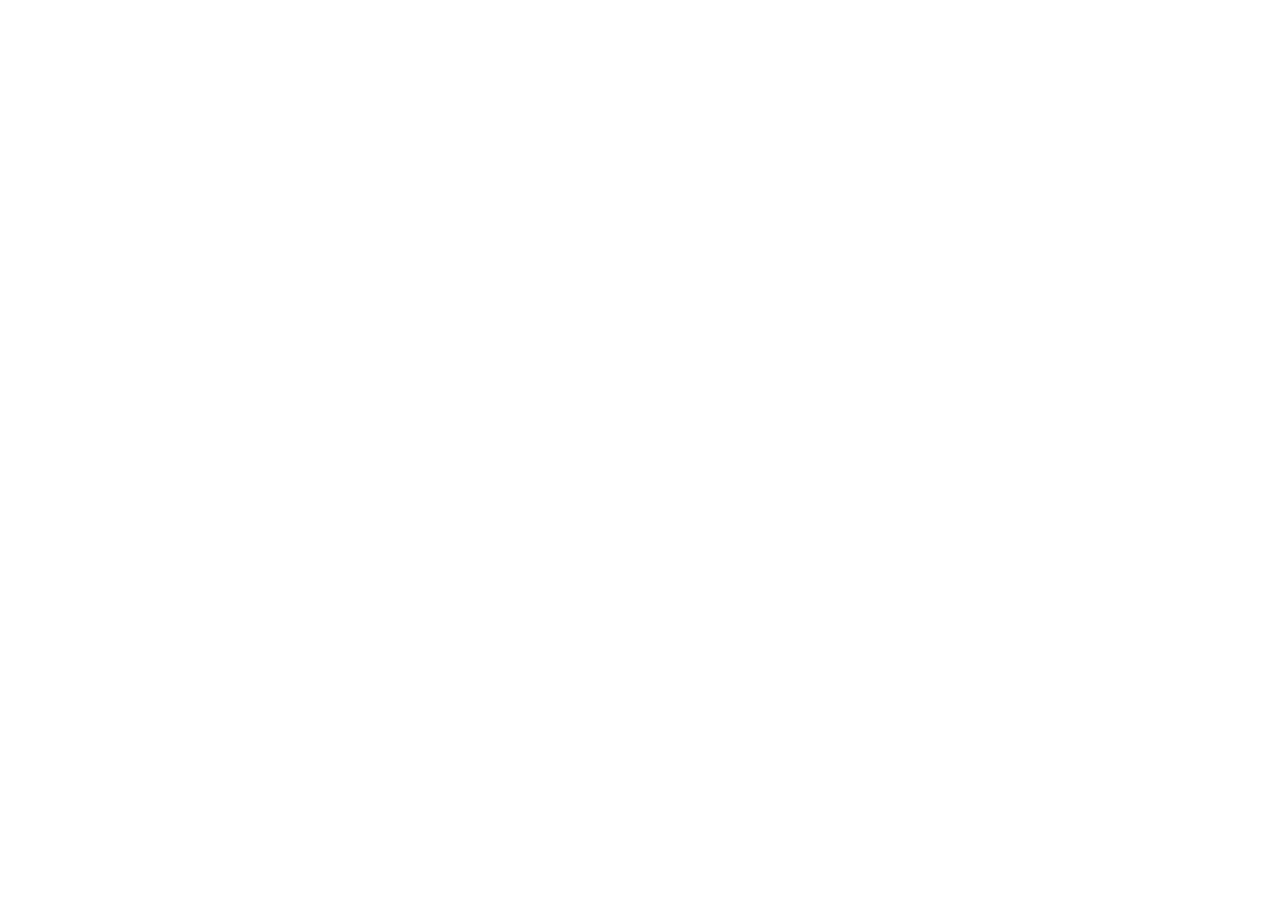
==== commit 27b698fb: "Update index.html" ====
--- a/about-us/index.html
+++ b/about-us/index.html
@@ -1,435 +1,11 @@
 <!DOCTYPE html>
-<html lang="zh-TW">
+<html lang="en">
 <head>
-<meta charset="UTF-8">
-<meta name="viewport" content="width=device-width, initial-scale=1">
-	 <link rel="profile" href="https://gmpg.org/xfn/11"> 
-	 <title>關於生茂 &#8211; 生茂光學</title>
-<meta name='robots' content='noindex, nofollow' />
-	<style>img:is([sizes="auto" i], [sizes^="auto," i]) { contain-intrinsic-size: 3000px 1500px }</style>
-	<link rel='dns-prefetch' href='https://fonts.googleapis.com/' />
-<link rel="alternate" type="application/rss+xml" title="訂閱《生茂光學》&raquo; 資訊提供" href="feed/index.html" />
-<link rel="alternate" type="application/rss+xml" title="訂閱《生茂光學》&raquo; 留言的資訊提供" href="comments/feed/index.html" />
-<script>
-window._wpemojiSettings = {"baseUrl":"https:\/\/s.w.org\/images\/core\/emoji\/16.0.1\/72x72\/","ext":".png","svgUrl":"https:\/\/s.w.org\/images\/core\/emoji\/16.0.1\/svg\/","svgExt":".svg","source":{"concatemoji":"https:\/\/www2.smolens.co\/wp-includes\/js\/wp-emoji-release.min.js?ver=6.8.2"}};
-/*! This file is auto-generated */
-!function(s,n){var o,i,e;function c(e){try{var t={supportTests:e,timestamp:(new Date).valueOf()};sessionStorage.setItem(o,JSON.stringify(t))}catch(e){}}function p(e,t,n){e.clearRect(0,0,e.canvas.width,e.canvas.height),e.fillText(t,0,0);var t=new Uint32Array(e.getImageData(0,0,e.canvas.width,e.canvas.height).data),a=(e.clearRect(0,0,e.canvas.width,e.canvas.height),e.fillText(n,0,0),new Uint32Array(e.getImageData(0,0,e.canvas.width,e.canvas.height).data));return t.every(function(e,t){return e===a[t]})}function u(e,t){e.clearRect(0,0,e.canvas.width,e.canvas.height),e.fillText(t,0,0);for(var n=e.getImageData(16,16,1,1),a=0;a<n.data.length;a++)if(0!==n.data[a])return!1;return!0}function f(e,t,n,a){switch(t){case"flag":return n(e,"\ud83c\udff3\ufe0f\u200d\u26a7\ufe0f","\ud83c\udff3\ufe0f\u200b\u26a7\ufe0f")?!1:!n(e,"\ud83c\udde8\ud83c\uddf6","\ud83c\udde8\u200b\ud83c\uddf6")&&!n(e,"\ud83c\udff4\udb40\udc67\udb40\udc62\udb40\udc65\udb40\udc6e\udb40\udc67\udb40\udc7f","\ud83c\udff4\u200b\udb40\udc67\u200b\udb40\udc62\u200b\udb40\udc65\u200b\udb40\udc6e\u200b\udb40\udc67\u200b\udb40\udc7f");case"emoji":return!a(e,"\ud83e\udedf")}return!1}function g(e,t,n,a){var r="undefined"!=typeof WorkerGlobalScope&&self instanceof WorkerGlobalScope?new OffscreenCanvas(300,150):s.createElement("canvas"),o=r.getContext("2d",{willReadFrequently:!0}),i=(o.textBaseline="top",o.font="600 32px Arial",{});return e.forEach(function(e){i[e]=t(o,e,n,a)}),i}function t(e){var t=s.createElement("script");t.src=e,t.defer=!0,s.head.appendChild(t)}"undefined"!=typeof Promise&&(o="wpEmojiSettingsSupports",i=["flag","emoji"],n.supports={everything:!0,everythingExceptFlag:!0},e=new Promise(function(e){s.addEventListener("DOMContentLoaded",e,{once:!0})}),new Promise(function(t){var n=function(){try{var e=JSON.parse(sessionStorage.getItem(o));if("object"==typeof e&&"number"==typeof e.timestamp&&(new Date).valueOf()<e.timestamp+604800&&"object"==typeof e.supportTests)return e.supportTests}catch(e){}return null}();if(!n){if("undefined"!=typeof Worker&&"undefined"!=typeof OffscreenCanvas&&"undefined"!=typeof URL&&URL.createObjectURL&&"undefined"!=typeof Blob)try{var e="postMessage("+g.toString()+"("+[JSON.stringify(i),f.toString(),p.toString(),u.toString()].join(",")+"));",a=new Blob([e],{type:"text/javascript"}),r=new Worker(URL.createObjectURL(a),{name:"wpTestEmojiSupports"});return void(r.onmessage=function(e){c(n=e.data),r.terminate(),t(n)})}catch(e){}c(n=g(i,f,p,u))}t(n)}).then(function(e){for(var t in e)n.supports[t]=e[t],n.supports.everything=n.supports.everything&&n.supports[t],"flag"!==t&&(n.supports.everythingExceptFlag=n.supports.everythingExceptFlag&&n.supports[t]);n.supports.everythingExceptFlag=n.supports.everythingExceptFlag&&!n.supports.flag,n.DOMReady=!1,n.readyCallback=function(){n.DOMReady=!0}}).then(function(){return e}).then(function(){var e;n.supports.everything||(n.readyCallback(),(e=n.source||{}).concatemoji?t(e.concatemoji):e.wpemoji&&e.twemoji&&(t(e.twemoji),t(e.wpemoji)))}))}((window,document),window._wpemojiSettings);
-</script>
-<link rel='stylesheet' id='astra-theme-css-css' href='wp-content/themes/astra/assets/css/minified/main.min.css@ver=4.5.2.css' media='all' />
-<style id='astra-theme-css-inline-css'>
-:root{--ast-container-default-xlg-padding:3em;--ast-container-default-lg-padding:3em;--ast-container-default-slg-padding:2em;--ast-container-default-md-padding:3em;--ast-container-default-sm-padding:3em;--ast-container-default-xs-padding:2.4em;--ast-container-default-xxs-padding:1.8em;--ast-code-block-background:#ECEFF3;--ast-comment-inputs-background:#F9FAFB;}html{font-size:93.75%;}a{color:var(--ast-global-color-0);}a:hover,a:focus{color:var(--ast-global-color-1);}body,button,input,select,textarea,.ast-button,.ast-custom-button{font-family:'Noto Sans TC',sans-serif;font-weight:500;font-size:15px;font-size:1rem;line-height:1.8em;}blockquote{color:var(--ast-global-color-3);}h1,.entry-content h1,h2,.entry-content h2,h3,.entry-content h3,h4,.entry-content h4,h5,.entry-content h5,h6,.entry-content h6,.site-title,.site-title a{font-family:'Noto Sans TC',sans-serif;font-weight:600;}.ast-site-identity .site-title a{color:#286cb0;}.site-title{font-size:34px;font-size:2.2666666666667rem;display:block;}header .custom-logo-link img{max-width:128px;}.astra-logo-svg{width:128px;}.site-header .site-description{font-size:15px;font-size:1rem;display:none;}.entry-title{font-size:30px;font-size:2rem;}h1,.entry-content h1{font-size:64px;font-size:4.2666666666667rem;font-weight:600;font-family:'Noto Sans TC',sans-serif;}h2,.entry-content h2{font-size:48px;font-size:3.2rem;font-weight:600;font-family:'Noto Sans TC',sans-serif;}h3,.entry-content h3{font-size:24px;font-size:1.6rem;font-weight:600;font-family:'Noto Sans TC',sans-serif;}h4,.entry-content h4{font-size:20px;font-size:1.3333333333333rem;font-weight:600;font-family:'Noto Sans TC',sans-serif;}h5,.entry-content h5{font-size:18px;font-size:1.2rem;font-weight:600;font-family:'Noto Sans TC',sans-serif;}h6,.entry-content h6{font-size:15px;font-size:1rem;font-weight:600;font-family:'Noto Sans TC',sans-serif;}::selection{background-color:var(--ast-global-color-0);color:#ffffff;}body,h1,.entry-title a,.entry-content h1,h2,.entry-content h2,h3,.entry-content h3,h4,.entry-content h4,h5,.entry-content h5,h6,.entry-content h6{color:var(--ast-global-color-3);}.tagcloud a:hover,.tagcloud a:focus,.tagcloud a.current-item{color:#ffffff;border-color:var(--ast-global-color-0);background-color:var(--ast-global-color-0);}input:focus,input[type="text"]:focus,input[type="email"]:focus,input[type="url"]:focus,input[type="password"]:focus,input[type="reset"]:focus,input[type="search"]:focus,textarea:focus{border-color:var(--ast-global-color-0);}input[type="radio"]:checked,input[type=reset],input[type="checkbox"]:checked,input[type="checkbox"]:hover:checked,input[type="checkbox"]:focus:checked,input[type=range]::-webkit-slider-thumb{border-color:var(--ast-global-color-0);background-color:var(--ast-global-color-0);box-shadow:none;}.site-footer a:hover + .post-count,.site-footer a:focus + .post-count{background:var(--ast-global-color-0);border-color:var(--ast-global-color-0);}.single .nav-links .nav-previous,.single .nav-links .nav-next{color:var(--ast-global-color-0);}.entry-meta,.entry-meta *{line-height:1.45;color:var(--ast-global-color-0);}.entry-meta a:hover,.entry-meta a:hover *,.entry-meta a:focus,.entry-meta a:focus *,.page-links > .page-link,.page-links .page-link:hover,.post-navigation a:hover{color:var(--ast-global-color-1);}#cat option,.secondary .calendar_wrap thead a,.secondary .calendar_wrap thead a:visited{color:var(--ast-global-color-0);}.secondary .calendar_wrap #today,.ast-progress-val span{background:var(--ast-global-color-0);}.secondary a:hover + .post-count,.secondary a:focus + .post-count{background:var(--ast-global-color-0);border-color:var(--ast-global-color-0);}.calendar_wrap #today > a{color:#ffffff;}.page-links .page-link,.single .post-navigation a{color:var(--ast-global-color-0);}.ast-search-menu-icon .search-form button.search-submit{padding:0 4px;}.ast-search-menu-icon form.search-form{padding-right:0;}.ast-search-menu-icon.slide-search input.search-field{width:0;}.ast-header-search .ast-search-menu-icon.ast-dropdown-active .search-form,.ast-header-search .ast-search-menu-icon.ast-dropdown-active .search-field:focus{border-color:var(--ast-global-color-0);transition:all 0.2s;}.search-form input.search-field:focus{outline:none;}.ast-search-menu-icon .search-form button.search-submit:focus,.ast-theme-transparent-header .ast-header-search .ast-dropdown-active .ast-icon,.ast-theme-transparent-header .ast-inline-search .search-field:focus .ast-icon{color:var(--ast-global-color-1);}.ast-header-search .slide-search .search-form{border:2px solid var(--ast-global-color-0);}.ast-header-search .slide-search .search-field{background-color:#fff;}.ast-archive-title{color:var(--ast-global-color-2);}.widget-title,.widget .wp-block-heading{font-size:21px;font-size:1.4rem;color:var(--ast-global-color-2);}.ast-single-post .entry-content a,.ast-comment-content a:not(.ast-comment-edit-reply-wrap a){text-decoration:underline;}.ast-single-post .wp-block-button .wp-block-button__link,.ast-single-post .elementor-button-wrapper .elementor-button,.ast-single-post .entry-content .uagb-tab a,.ast-single-post .entry-content .uagb-ifb-cta a,.ast-single-post .entry-content .wp-block-uagb-buttons a,.ast-single-post .entry-content .uabb-module-content a,.ast-single-post .entry-content .uagb-post-grid a,.ast-single-post .entry-content .uagb-timeline a,.ast-single-post .entry-content .uagb-toc__wrap a,.ast-single-post .entry-content .uagb-taxomony-box a,.ast-single-post .entry-content .woocommerce a,.entry-content .wp-block-latest-posts > li > a,.ast-single-post .entry-content .wp-block-file__button,li.ast-post-filter-single,.ast-single-post .wp-block-buttons .wp-block-button.is-style-outline .wp-block-button__link{text-decoration:none;}a:focus-visible,.ast-menu-toggle:focus-visible,.site .skip-link:focus-visible,.wp-block-loginout input:focus-visible,.wp-block-search.wp-block-search__button-inside .wp-block-search__inside-wrapper,.ast-header-navigation-arrow:focus-visible,.woocommerce .wc-proceed-to-checkout > .checkout-button:focus-visible,.woocommerce .woocommerce-MyAccount-navigation ul li a:focus-visible,.ast-orders-table__row .ast-orders-table__cell:focus-visible,.woocommerce .woocommerce-order-details .order-again > .button:focus-visible,.woocommerce .woocommerce-message a.button.wc-forward:focus-visible,.woocommerce #minus_qty:focus-visible,.woocommerce #plus_qty:focus-visible,a#ast-apply-coupon:focus-visible,.woocommerce .woocommerce-info a:focus-visible,.woocommerce .astra-shop-summary-wrap a:focus-visible,.woocommerce a.wc-forward:focus-visible,#ast-apply-coupon:focus-visible,.woocommerce-js .woocommerce-mini-cart-item a.remove:focus-visible{outline-style:dotted;outline-color:inherit;outline-width:thin;}input:focus,input[type="text"]:focus,input[type="email"]:focus,input[type="url"]:focus,input[type="password"]:focus,input[type="reset"]:focus,input[type="number"]:focus,textarea:focus,.wp-block-search__input:focus,[data-section="section-header-mobile-trigger"] .ast-button-wrap .ast-mobile-menu-trigger-minimal:focus,.ast-mobile-popup-drawer.active .menu-toggle-close:focus,.woocommerce-ordering select.orderby:focus,#ast-scroll-top:focus,#coupon_code:focus,.woocommerce-page #comment:focus,.woocommerce #reviews #respond input#submit:focus,.woocommerce a.add_to_cart_button:focus,.woocommerce .button.single_add_to_cart_button:focus,.woocommerce .woocommerce-cart-form button:focus,.woocommerce .woocommerce-cart-form__cart-item .quantity .qty:focus,.woocommerce .woocommerce-billing-fields .woocommerce-billing-fields__field-wrapper .woocommerce-input-wrapper > .input-text:focus,.woocommerce #order_comments:focus,.woocommerce #place_order:focus,.woocommerce .woocommerce-address-fields .woocommerce-address-fields__field-wrapper .woocommerce-input-wrapper > .input-text:focus,.woocommerce .woocommerce-MyAccount-content form button:focus,.woocommerce .woocommerce-MyAccount-content .woocommerce-EditAccountForm .woocommerce-form-row .woocommerce-Input.input-text:focus,.woocommerce .ast-woocommerce-container .woocommerce-pagination ul.page-numbers li a:focus,body #content .woocommerce form .form-row .select2-container--default .select2-selection--single:focus,#ast-coupon-code:focus,.woocommerce.woocommerce-js .quantity input[type=number]:focus,.woocommerce-js .woocommerce-mini-cart-item .quantity input[type=number]:focus,.woocommerce p#ast-coupon-trigger:focus{border-style:dotted;border-color:inherit;border-width:thin;}input{outline:none;}.ast-logo-title-inline .site-logo-img{padding-right:1em;}body .ast-oembed-container *{position:absolute;top:0;width:100%;height:100%;left:0;}.ast-page-builder-template .hentry {margin: 0;}.ast-page-builder-template .site-content > .ast-container {max-width: 100%;padding: 0;}.ast-page-builder-template .site-content #primary {padding: 0;margin: 0;}.ast-page-builder-template .no-results {text-align: center;margin: 4em auto;}.ast-page-builder-template .ast-pagination {padding: 2em;}.ast-page-builder-template .entry-header.ast-no-title.ast-no-thumbnail {margin-top: 0;}.ast-page-builder-template .entry-header.ast-header-without-markup {margin-top: 0;margin-bottom: 0;}.ast-page-builder-template .entry-header.ast-no-title.ast-no-meta {margin-bottom: 0;}.ast-page-builder-template.single .post-navigation {padding-bottom: 2em;}.ast-page-builder-template.single-post .site-content > .ast-container {max-width: 100%;}.ast-page-builder-template .entry-header {margin-top: 2em;margin-left: auto;margin-right: auto;}.ast-page-builder-template .ast-archive-description {margin: 2em auto 0;padding-left: 20px;padding-right: 20px;}.ast-page-builder-template .ast-row {margin-left: 0;margin-right: 0;}.single.ast-page-builder-template .entry-header + .entry-content {margin-bottom: 2em;}@media(min-width: 921px) {.ast-page-builder-template.archive.ast-right-sidebar .ast-row article,.ast-page-builder-template.archive.ast-left-sidebar .ast-row article {padding-left: 0;padding-right: 0;}}@media (max-width:921px){#ast-desktop-header{display:none;}}@media (min-width:922px){#ast-mobile-header{display:none;}}.wp-block-buttons.aligncenter{justify-content:center;}@media (max-width:921px){.ast-theme-transparent-header #primary,.ast-theme-transparent-header #secondary{padding:0;}}@media (max-width:921px){.ast-plain-container.ast-no-sidebar #primary{padding:0;}}.ast-plain-container.ast-no-sidebar #primary{margin-top:0;margin-bottom:0;}.wp-block-button.is-style-outline .wp-block-button__link{border-color:var(--ast-global-color-7);}div.wp-block-button.is-style-outline > .wp-block-button__link:not(.has-text-color),div.wp-block-button.wp-block-button__link.is-style-outline:not(.has-text-color){color:var(--ast-global-color-7);}.wp-block-button.is-style-outline .wp-block-button__link:hover,.wp-block-buttons .wp-block-button.is-style-outline .wp-block-button__link:focus,.wp-block-buttons .wp-block-button.is-style-outline > .wp-block-button__link:not(.has-text-color):hover,.wp-block-buttons .wp-block-button.wp-block-button__link.is-style-outline:not(.has-text-color):hover{color:var(--ast-global-color-2);background-color:var(--ast-global-color-7);border-color:var(--ast-global-color-7);}.post-page-numbers.current .page-link,.ast-pagination .page-numbers.current{color:#ffffff;border-color:var(--ast-global-color-0);background-color:var(--ast-global-color-0);border-radius:2px;}.wp-block-buttons .wp-block-button.is-style-outline .wp-block-button__link.wp-element-button,.ast-outline-button{border-color:var(--ast-global-color-7);font-family:inherit;font-weight:600;font-size:20px;font-size:1.3333333333333rem;line-height:1em;padding-top:20px;padding-right:40px;padding-bottom:20px;padding-left:40px;border-top-left-radius:50px;border-top-right-radius:50px;border-bottom-right-radius:50px;border-bottom-left-radius:50px;}.wp-block-buttons .wp-block-button.is-style-outline > .wp-block-button__link:not(.has-text-color),.wp-block-buttons .wp-block-button.wp-block-button__link.is-style-outline:not(.has-text-color),.ast-outline-button{color:var(--ast-global-color-2);}.wp-block-button.is-style-outline .wp-block-button__link:hover,.wp-block-buttons .wp-block-button.is-style-outline .wp-block-button__link:focus,.wp-block-buttons .wp-block-button.is-style-outline > .wp-block-button__link:not(.has-text-color):hover,.wp-block-buttons .wp-block-button.wp-block-button__link.is-style-outline:not(.has-text-color):hover,.ast-outline-button:hover,.ast-outline-button:focus{color:var(--ast-global-color-2);background-color:var(--ast-global-color-7);border-color:var(--ast-global-color-7);}.wp-block-button .wp-block-button__link.wp-element-button.is-style-outline:not(.has-background),.wp-block-button.is-style-outline>.wp-block-button__link.wp-element-button:not(.has-background){background-color:var(--ast-global-color-7);}@media (max-width:921px){.wp-block-buttons .wp-block-button.is-style-outline .wp-block-button__link.wp-element-button,.ast-outline-button{padding-top:18px;padding-right:32px;padding-bottom:18px;padding-left:32px;}}@media (max-width:544px){.wp-block-buttons .wp-block-button.is-style-outline .wp-block-button__link.wp-element-button,.ast-outline-button{padding-top:15px;padding-right:28px;padding-bottom:15px;padding-left:28px;}}.entry-content[ast-blocks-layout] > figure{margin-bottom:1em;}h1.widget-title{font-weight:600;}h2.widget-title{font-weight:600;}h3.widget-title{font-weight:600;}#page{display:flex;flex-direction:column;min-height:100vh;}.ast-404-layout-1 h1.page-title{color:var(--ast-global-color-2);}.single .post-navigation a{line-height:1em;height:inherit;}.error-404 .page-sub-title{font-size:1.5rem;font-weight:inherit;}.search .site-content .content-area .search-form{margin-bottom:0;}#page .site-content{flex-grow:1;}.widget{margin-bottom:1.25em;}#secondary li{line-height:1.5em;}#secondary .wp-block-group h2{margin-bottom:0.7em;}#secondary h2{font-size:1.7rem;}.ast-separate-container .ast-article-post,.ast-separate-container .ast-article-single,.ast-separate-container .ast-comment-list li.depth-1,.ast-separate-container .comment-respond{padding:3em;}.ast-separate-container .ast-article-single .ast-article-single{padding:0;}.ast-article-single .wp-block-post-template-is-layout-grid{padding-left:0;}.ast-separate-container .ast-comment-list li.depth-1,.hentry{margin-bottom:2em;}.ast-separate-container .ast-archive-description,.ast-separate-container .ast-author-box{border-bottom:1px solid var(--ast-border-color);}.ast-separate-container .comments-title{padding:2em 2em 0 2em;}.ast-page-builder-template .comment-form-textarea,.ast-comment-formwrap .ast-grid-common-col{padding:0;}.ast-comment-formwrap{padding:0;display:inline-flex;column-gap:20px;width:100%;margin-left:0;margin-right:0;}.comments-area textarea#comment:focus,.comments-area textarea#comment:active,.comments-area .ast-comment-formwrap input[type="text"]:focus,.comments-area .ast-comment-formwrap input[type="text"]:active {box-shadow:none;outline:none;}.archive.ast-page-builder-template .entry-header{margin-top:2em;}.ast-page-builder-template .ast-comment-formwrap{width:100%;}.entry-title{margin-bottom:0.5em;}.ast-archive-description p{font-size:inherit;font-weight:inherit;line-height:inherit;}@media (min-width:921px){.ast-left-sidebar.ast-page-builder-template #secondary,.archive.ast-right-sidebar.ast-page-builder-template .site-main{padding-left:20px;padding-right:20px;}}@media (max-width:544px){.ast-comment-formwrap.ast-row{column-gap:10px;display:inline-block;}#ast-commentform .ast-grid-common-col{position:relative;width:100%;}}@media (min-width:1201px){.ast-separate-container .ast-article-post,.ast-separate-container .ast-article-single,.ast-separate-container .ast-author-box,.ast-separate-container .ast-404-layout-1,.ast-separate-container .no-results{padding:3em;}}@media (max-width:921px){.ast-separate-container #primary,.ast-separate-container #secondary{padding:1.5em 0;}#primary,#secondary{padding:1.5em 0;margin:0;}.ast-left-sidebar #content > .ast-container{display:flex;flex-direction:column-reverse;width:100%;}}@media (min-width:922px){.ast-separate-container.ast-right-sidebar #primary,.ast-separate-container.ast-left-sidebar #primary{border:0;}.search-no-results.ast-separate-container #primary{margin-bottom:4em;}}.elementor-button-wrapper .elementor-button{border-style:solid;text-decoration:none;border-top-width:0px;border-right-width:0px;border-left-width:0px;border-bottom-width:0px;}body .elementor-button.elementor-size-sm,body .elementor-button.elementor-size-xs,body .elementor-button.elementor-size-md,body .elementor-button.elementor-size-lg,body .elementor-button.elementor-size-xl,body .elementor-button{border-top-left-radius:50px;border-top-right-radius:50px;border-bottom-right-radius:50px;border-bottom-left-radius:50px;padding-top:20px;padding-right:40px;padding-bottom:20px;padding-left:40px;}@media (max-width:921px){.elementor-button-wrapper .elementor-button.elementor-size-sm,.elementor-button-wrapper .elementor-button.elementor-size-xs,.elementor-button-wrapper .elementor-button.elementor-size-md,.elementor-button-wrapper .elementor-button.elementor-size-lg,.elementor-button-wrapper .elementor-button.elementor-size-xl,.elementor-button-wrapper .elementor-button{padding-top:18px;padding-right:32px;padding-bottom:18px;padding-left:32px;}}@media (max-width:544px){.elementor-button-wrapper .elementor-button.elementor-size-sm,.elementor-button-wrapper .elementor-button.elementor-size-xs,.elementor-button-wrapper .elementor-button.elementor-size-md,.elementor-button-wrapper .elementor-button.elementor-size-lg,.elementor-button-wrapper .elementor-button.elementor-size-xl,.elementor-button-wrapper .elementor-button{padding-top:15px;padding-right:28px;padding-bottom:15px;padding-left:28px;}}.elementor-button-wrapper .elementor-button{border-color:var(--ast-global-color-7);background-color:var(--ast-global-color-7);}.elementor-button-wrapper .elementor-button:hover,.elementor-button-wrapper .elementor-button:focus{color:var(--ast-global-color-2);background-color:var(--ast-global-color-7);border-color:var(--ast-global-color-7);}.wp-block-button .wp-block-button__link ,.elementor-button-wrapper .elementor-button,.elementor-button-wrapper .elementor-button:visited{color:var(--ast-global-color-2);}.elementor-button-wrapper .elementor-button{font-weight:600;font-size:20px;font-size:1.3333333333333rem;line-height:1em;}body .elementor-button.elementor-size-sm,body .elementor-button.elementor-size-xs,body .elementor-button.elementor-size-md,body .elementor-button.elementor-size-lg,body .elementor-button.elementor-size-xl,body .elementor-button{font-size:20px;font-size:1.3333333333333rem;}.wp-block-button .wp-block-button__link:hover,.wp-block-button .wp-block-button__link:focus{color:var(--ast-global-color-2);background-color:var(--ast-global-color-7);border-color:var(--ast-global-color-7);}.wp-block-button .wp-block-button__link,.wp-block-search .wp-block-search__button,body .wp-block-file .wp-block-file__button{border-style:solid;border-top-width:0px;border-right-width:0px;border-left-width:0px;border-bottom-width:0px;border-color:var(--ast-global-color-7);background-color:var(--ast-global-color-7);color:var(--ast-global-color-2);font-family:inherit;font-weight:600;line-height:1em;font-size:20px;font-size:1.3333333333333rem;border-top-left-radius:50px;border-top-right-radius:50px;border-bottom-right-radius:50px;border-bottom-left-radius:50px;padding-top:20px;padding-right:40px;padding-bottom:20px;padding-left:40px;}@media (max-width:921px){.wp-block-button .wp-block-button__link,.wp-block-search .wp-block-search__button,body .wp-block-file .wp-block-file__button{padding-top:18px;padding-right:32px;padding-bottom:18px;padding-left:32px;}}@media (max-width:544px){.wp-block-button .wp-block-button__link,.wp-block-search .wp-block-search__button,body .wp-block-file .wp-block-file__button{padding-top:15px;padding-right:28px;padding-bottom:15px;padding-left:28px;}}.menu-toggle,button,.ast-button,.ast-custom-button,.button,input#submit,input[type="button"],input[type="submit"],input[type="reset"],#comments .submit,.search .search-submit,form[CLASS*="wp-block-search__"].wp-block-search .wp-block-search__inside-wrapper .wp-block-search__button,body .wp-block-file .wp-block-file__button,.search .search-submit,.woocommerce-js a.button,.woocommerce button.button,.woocommerce .woocommerce-message a.button,.woocommerce #respond input#submit.alt,.woocommerce input.button.alt,.woocommerce input.button,.woocommerce input.button:disabled,.woocommerce input.button:disabled[disabled],.woocommerce input.button:disabled:hover,.woocommerce input.button:disabled[disabled]:hover,.woocommerce #respond input#submit,.woocommerce button.button.alt.disabled,.wc-block-grid__products .wc-block-grid__product .wp-block-button__link,.wc-block-grid__product-onsale,[CLASS*="wc-block"] button,.woocommerce-js .astra-cart-drawer .astra-cart-drawer-content .woocommerce-mini-cart__buttons .button:not(.checkout):not(.ast-continue-shopping),.woocommerce-js .astra-cart-drawer .astra-cart-drawer-content .woocommerce-mini-cart__buttons a.checkout,.woocommerce button.button.alt.disabled.wc-variation-selection-needed{border-style:solid;border-top-width:0px;border-right-width:0px;border-left-width:0px;border-bottom-width:0px;color:var(--ast-global-color-2);border-color:var(--ast-global-color-7);background-color:var(--ast-global-color-7);padding-top:20px;padding-right:40px;padding-bottom:20px;padding-left:40px;font-family:inherit;font-weight:600;font-size:20px;font-size:1.3333333333333rem;line-height:1em;border-top-left-radius:50px;border-top-right-radius:50px;border-bottom-right-radius:50px;border-bottom-left-radius:50px;}button:focus,.menu-toggle:hover,button:hover,.ast-button:hover,.ast-custom-button:hover .button:hover,.ast-custom-button:hover ,input[type=reset]:hover,input[type=reset]:focus,input#submit:hover,input#submit:focus,input[type="button"]:hover,input[type="button"]:focus,input[type="submit"]:hover,input[type="submit"]:focus,form[CLASS*="wp-block-search__"].wp-block-search .wp-block-search__inside-wrapper .wp-block-search__button:hover,form[CLASS*="wp-block-search__"].wp-block-search .wp-block-search__inside-wrapper .wp-block-search__button:focus,body .wp-block-file .wp-block-file__button:hover,body .wp-block-file .wp-block-file__button:focus,.woocommerce-js a.button:hover,.woocommerce button.button:hover,.woocommerce .woocommerce-message a.button:hover,.woocommerce #respond input#submit:hover,.woocommerce #respond input#submit.alt:hover,.woocommerce input.button.alt:hover,.woocommerce input.button:hover,.woocommerce button.button.alt.disabled:hover,.wc-block-grid__products .wc-block-grid__product .wp-block-button__link:hover,[CLASS*="wc-block"] button:hover,.woocommerce-js .astra-cart-drawer .astra-cart-drawer-content .woocommerce-mini-cart__buttons .button:not(.checkout):not(.ast-continue-shopping):hover,.woocommerce-js .astra-cart-drawer .astra-cart-drawer-content .woocommerce-mini-cart__buttons a.checkout:hover,.woocommerce button.button.alt.disabled.wc-variation-selection-needed:hover{color:var(--ast-global-color-2);background-color:var(--ast-global-color-7);border-color:var(--ast-global-color-7);}form[CLASS*="wp-block-search__"].wp-block-search .wp-block-search__inside-wrapper .wp-block-search__button.has-icon{padding-top:calc(20px - 3px);padding-right:calc(40px - 3px);padding-bottom:calc(20px - 3px);padding-left:calc(40px - 3px);}@media (max-width:921px){.menu-toggle,button,.ast-button,.ast-custom-button,.button,input#submit,input[type="button"],input[type="submit"],input[type="reset"],#comments .submit,.search .search-submit,form[CLASS*="wp-block-search__"].wp-block-search .wp-block-search__inside-wrapper .wp-block-search__button,body .wp-block-file .wp-block-file__button,.search .search-submit,.woocommerce-js a.button,.woocommerce button.button,.woocommerce .woocommerce-message a.button,.woocommerce #respond input#submit.alt,.woocommerce input.button.alt,.woocommerce input.button,.woocommerce input.button:disabled,.woocommerce input.button:disabled[disabled],.woocommerce input.button:disabled:hover,.woocommerce input.button:disabled[disabled]:hover,.woocommerce #respond input#submit,.woocommerce button.button.alt.disabled,.wc-block-grid__products .wc-block-grid__product .wp-block-button__link,.wc-block-grid__product-onsale,[CLASS*="wc-block"] button,.woocommerce-js .astra-cart-drawer .astra-cart-drawer-content .woocommerce-mini-cart__buttons .button:not(.checkout):not(.ast-continue-shopping),.woocommerce-js .astra-cart-drawer .astra-cart-drawer-content .woocommerce-mini-cart__buttons a.checkout,.woocommerce button.button.alt.disabled.wc-variation-selection-needed{padding-top:18px;padding-right:32px;padding-bottom:18px;padding-left:32px;}}@media (max-width:544px){.menu-toggle,button,.ast-button,.ast-custom-button,.button,input#submit,input[type="button"],input[type="submit"],input[type="reset"],#comments .submit,.search .search-submit,form[CLASS*="wp-block-search__"].wp-block-search .wp-block-search__inside-wrapper .wp-block-search__button,body .wp-block-file .wp-block-file__button,.search .search-submit,.woocommerce-js a.button,.woocommerce button.button,.woocommerce .woocommerce-message a.button,.woocommerce #respond input#submit.alt,.woocommerce input.button.alt,.woocommerce input.button,.woocommerce input.button:disabled,.woocommerce input.button:disabled[disabled],.woocommerce input.button:disabled:hover,.woocommerce input.button:disabled[disabled]:hover,.woocommerce #respond input#submit,.woocommerce button.button.alt.disabled,.wc-block-grid__products .wc-block-grid__product .wp-block-button__link,.wc-block-grid__product-onsale,[CLASS*="wc-block"] button,.woocommerce-js .astra-cart-drawer .astra-cart-drawer-content .woocommerce-mini-cart__buttons .button:not(.checkout):not(.ast-continue-shopping),.woocommerce-js .astra-cart-drawer .astra-cart-drawer-content .woocommerce-mini-cart__buttons a.checkout,.woocommerce button.button.alt.disabled.wc-variation-selection-needed{padding-top:15px;padding-right:28px;padding-bottom:15px;padding-left:28px;}}@media (max-width:921px){.ast-mobile-header-stack .main-header-bar .ast-search-menu-icon{display:inline-block;}.ast-header-break-point.ast-header-custom-item-outside .ast-mobile-header-stack .main-header-bar .ast-search-icon{margin:0;}.ast-comment-avatar-wrap img{max-width:2.5em;}.ast-separate-container .ast-comment-list li.depth-1{padding:1.5em 2.14em;}.ast-separate-container .comment-respond{padding:2em 2.14em;}.ast-comment-meta{padding:0 1.8888em 1.3333em;}}@media (min-width:544px){.ast-container{max-width:100%;}}@media (max-width:544px){.ast-separate-container .ast-article-post,.ast-separate-container .ast-article-single,.ast-separate-container .comments-title,.ast-separate-container .ast-archive-description{padding:1.5em 1em;}.ast-separate-container #content .ast-container{padding-left:0.54em;padding-right:0.54em;}.ast-separate-container .ast-comment-list li.depth-1{padding:1.5em 1em;margin-bottom:1.5em;}.ast-separate-container .ast-comment-list .bypostauthor{padding:.5em;}.ast-search-menu-icon.ast-dropdown-active .search-field{width:170px;}}@media (max-width:921px){.site-title{display:block;}.site-header .site-description{display:none;}.entry-title{font-size:30px;}h1,.entry-content h1{font-size:30px;}h2,.entry-content h2{font-size:25px;}h3,.entry-content h3{font-size:20px;}}@media (max-width:544px){.site-title{display:block;}.site-header .site-description{display:none;}.entry-title{font-size:30px;}h1,.entry-content h1{font-size:30px;}h2,.entry-content h2{font-size:25px;}h3,.entry-content h3{font-size:20px;}}@media (max-width:921px){html{font-size:85.5%;}}@media (max-width:544px){html{font-size:85.5%;}}@media (min-width:922px){.ast-container{max-width:1240px;}}@media (min-width:922px){.site-content .ast-container{display:flex;}}@media (max-width:921px){.site-content .ast-container{flex-direction:column;}}@media (min-width:922px){.main-header-menu .sub-menu .menu-item.ast-left-align-sub-menu:hover > .sub-menu,.main-header-menu .sub-menu .menu-item.ast-left-align-sub-menu.focus > .sub-menu{margin-left:-0px;}}.entry-content li > p{margin-bottom:0;}blockquote,cite {font-style: initial;}.wp-block-file {display: flex;align-items: center;flex-wrap: wrap;justify-content: space-between;}.wp-block-pullquote {border: none;}.wp-block-pullquote blockquote::before {content: "\201D";font-family: "Helvetica",sans-serif;display: flex;transform: rotate( 180deg );font-size: 6rem;font-style: normal;line-height: 1;font-weight: bold;align-items: center;justify-content: center;}.has-text-align-right > blockquote::before {justify-content: flex-start;}.has-text-align-left > blockquote::before {justify-content: flex-end;}figure.wp-block-pullquote.is-style-solid-color blockquote {max-width: 100%;text-align: inherit;}html body {--wp--custom--ast-default-block-top-padding: 100px;--wp--custom--ast-default-block-right-padding: 80px;--wp--custom--ast-default-block-bottom-padding: 100px;--wp--custom--ast-default-block-left-padding: 80px;--wp--custom--ast-container-width: 1200px;--wp--custom--ast-content-width-size: 1200px;--wp--custom--ast-wide-width-size: calc(1200px + var(--wp--custom--ast-default-block-left-padding) + var(--wp--custom--ast-default-block-right-padding));}.ast-narrow-container {--wp--custom--ast-content-width-size: 750px;--wp--custom--ast-wide-width-size: 750px;}@media(max-width: 921px) {html body {--wp--custom--ast-default-block-top-padding: 50px;--wp--custom--ast-default-block-right-padding: 50px;--wp--custom--ast-default-block-bottom-padding: 50px;--wp--custom--ast-default-block-left-padding: 50px;}}@media(max-width: 544px) {html body {--wp--custom--ast-default-block-top-padding: 50px;--wp--custom--ast-default-block-right-padding: 30px;--wp--custom--ast-default-block-bottom-padding: 50px;--wp--custom--ast-default-block-left-padding: 30px;}}.entry-content > .wp-block-group,.entry-content > .wp-block-cover,.entry-content > .wp-block-columns {padding-top: var(--wp--custom--ast-default-block-top-padding);padding-right: var(--wp--custom--ast-default-block-right-padding);padding-bottom: var(--wp--custom--ast-default-block-bottom-padding);padding-left: var(--wp--custom--ast-default-block-left-padding);}.ast-plain-container.ast-no-sidebar .entry-content > .alignfull,.ast-page-builder-template .ast-no-sidebar .entry-content > .alignfull {margin-left: calc( -50vw + 50%);margin-right: calc( -50vw + 50%);max-width: 100vw;width: 100vw;}.ast-plain-container.ast-no-sidebar .entry-content .alignfull .alignfull,.ast-page-builder-template.ast-no-sidebar .entry-content .alignfull .alignfull,.ast-plain-container.ast-no-sidebar .entry-content .alignfull .alignwide,.ast-page-builder-template.ast-no-sidebar .entry-content .alignfull .alignwide,.ast-plain-container.ast-no-sidebar .entry-content .alignwide .alignfull,.ast-page-builder-template.ast-no-sidebar .entry-content .alignwide .alignfull,.ast-plain-container.ast-no-sidebar .entry-content .alignwide .alignwide,.ast-page-builder-template.ast-no-sidebar .entry-content .alignwide .alignwide,.ast-plain-container.ast-no-sidebar .entry-content .wp-block-column .alignfull,.ast-page-builder-template.ast-no-sidebar .entry-content .wp-block-column .alignfull,.ast-plain-container.ast-no-sidebar .entry-content .wp-block-column .alignwide,.ast-page-builder-template.ast-no-sidebar .entry-content .wp-block-column .alignwide {margin-left: auto;margin-right: auto;width: 100%;}[ast-blocks-layout] .wp-block-separator:not(.is-style-dots) {height: 0;}[ast-blocks-layout] .wp-block-separator {margin: 20px auto;}[ast-blocks-layout] .wp-block-separator:not(.is-style-wide):not(.is-style-dots) {max-width: 100px;}[ast-blocks-layout] .wp-block-separator.has-background {padding: 0;}.entry-content[ast-blocks-layout] > * {max-width: var(--wp--custom--ast-content-width-size);margin-left: auto;margin-right: auto;}.entry-content[ast-blocks-layout] > .alignwide {max-width: var(--wp--custom--ast-wide-width-size);}.entry-content[ast-blocks-layout] .alignfull {max-width: none;}.entry-content .wp-block-columns {margin-bottom: 0;}blockquote {margin: 1.5em;border: none;}.wp-block-quote:not(.has-text-align-right):not(.has-text-align-center) {border-left: 5px solid rgba(0,0,0,0.05);}.has-text-align-right > blockquote,blockquote.has-text-align-right {border-right: 5px solid rgba(0,0,0,0.05);}.has-text-align-left > blockquote,blockquote.has-text-align-left {border-left: 5px solid rgba(0,0,0,0.05);}.wp-block-site-tagline,.wp-block-latest-posts .read-more {margin-top: 15px;}.wp-block-loginout p label {display: block;}.wp-block-loginout p:not(.login-remember):not(.login-submit) input {width: 100%;}.wp-block-loginout input:focus {border-color: transparent;}.wp-block-loginout input:focus {outline: thin dotted;}.entry-content .wp-block-media-text .wp-block-media-text__content {padding: 0 0 0 8%;}.entry-content .wp-block-media-text.has-media-on-the-right .wp-block-media-text__content {padding: 0 8% 0 0;}.entry-content .wp-block-media-text.has-background .wp-block-media-text__content {padding: 8%;}.entry-content .wp-block-cover:not([class*="background-color"]) .wp-block-cover__inner-container,.entry-content .wp-block-cover:not([class*="background-color"]) .wp-block-cover-image-text,.entry-content .wp-block-cover:not([class*="background-color"]) .wp-block-cover-text,.entry-content .wp-block-cover-image:not([class*="background-color"]) .wp-block-cover__inner-container,.entry-content .wp-block-cover-image:not([class*="background-color"]) .wp-block-cover-image-text,.entry-content .wp-block-cover-image:not([class*="background-color"]) .wp-block-cover-text {color: var(--ast-global-color-5);}.wp-block-loginout .login-remember input {width: 1.1rem;height: 1.1rem;margin: 0 5px 4px 0;vertical-align: middle;}.wp-block-latest-posts > li > *:first-child,.wp-block-latest-posts:not(.is-grid) > li:first-child {margin-top: 0;}.wp-block-search__inside-wrapper .wp-block-search__input {padding: 0 10px;color: var(--ast-global-color-3);background: var(--ast-global-color-5);border-color: var(--ast-border-color);}.wp-block-latest-posts .read-more {margin-bottom: 1.5em;}.wp-block-search__no-button .wp-block-search__inside-wrapper .wp-block-search__input {padding-top: 5px;padding-bottom: 5px;}.wp-block-latest-posts .wp-block-latest-posts__post-date,.wp-block-latest-posts .wp-block-latest-posts__post-author {font-size: 1rem;}.wp-block-latest-posts > li > *,.wp-block-latest-posts:not(.is-grid) > li {margin-top: 12px;margin-bottom: 12px;}.ast-page-builder-template .entry-content[ast-blocks-layout] > *,.ast-page-builder-template .entry-content[ast-blocks-layout] > .alignfull > * {max-width: none;}.ast-page-builder-template .entry-content[ast-blocks-layout] > .alignwide > * {max-width: var(--wp--custom--ast-wide-width-size);}.ast-page-builder-template .entry-content[ast-blocks-layout] > .inherit-container-width > *,.ast-page-builder-template .entry-content[ast-blocks-layout] > * > *,.entry-content[ast-blocks-layout] > .wp-block-cover .wp-block-cover__inner-container {max-width: var(--wp--custom--ast-content-width-size);margin-left: auto;margin-right: auto;}.entry-content[ast-blocks-layout] .wp-block-cover:not(.alignleft):not(.alignright) {width: auto;}@media(max-width: 1200px) {.ast-separate-container .entry-content > .alignfull,.ast-separate-container .entry-content[ast-blocks-layout] > .alignwide,.ast-plain-container .entry-content[ast-blocks-layout] > .alignwide,.ast-plain-container .entry-content .alignfull {margin-left: calc(-1 * min(var(--ast-container-default-xlg-padding),20px)) ;margin-right: calc(-1 * min(var(--ast-container-default-xlg-padding),20px));}}@media(min-width: 1201px) {.ast-separate-container .entry-content > .alignfull {margin-left: calc(-1 * var(--ast-container-default-xlg-padding) );margin-right: calc(-1 * var(--ast-container-default-xlg-padding) );}.ast-separate-container .entry-content[ast-blocks-layout] > .alignwide,.ast-plain-container .entry-content[ast-blocks-layout] > .alignwide {margin-left: calc(-1 * var(--wp--custom--ast-default-block-left-padding) );margin-right: calc(-1 * var(--wp--custom--ast-default-block-right-padding) );}}@media(min-width: 921px) {.ast-separate-container .entry-content .wp-block-group.alignwide:not(.inherit-container-width) > :where(:not(.alignleft):not(.alignright)),.ast-plain-container .entry-content .wp-block-group.alignwide:not(.inherit-container-width) > :where(:not(.alignleft):not(.alignright)) {max-width: calc( var(--wp--custom--ast-content-width-size) + 80px );}.ast-plain-container.ast-right-sidebar .entry-content[ast-blocks-layout] .alignfull,.ast-plain-container.ast-left-sidebar .entry-content[ast-blocks-layout] .alignfull {margin-left: -60px;margin-right: -60px;}}@media(min-width: 544px) {.entry-content > .alignleft {margin-right: 20px;}.entry-content > .alignright {margin-left: 20px;}}@media (max-width:544px){.wp-block-columns .wp-block-column:not(:last-child){margin-bottom:20px;}.wp-block-latest-posts{margin:0;}}@media( max-width: 600px ) {.entry-content .wp-block-media-text .wp-block-media-text__content,.entry-content .wp-block-media-text.has-media-on-the-right .wp-block-media-text__content {padding: 8% 0 0;}.entry-content .wp-block-media-text.has-background .wp-block-media-text__content {padding: 8%;}}.ast-narrow-container .site-content .wp-block-uagb-image--align-full .wp-block-uagb-image__figure {max-width: 100%;margin-left: auto;margin-right: auto;}.entry-content ul,.entry-content ol {padding: revert;margin: revert;}:root .has-ast-global-color-0-color{color:var(--ast-global-color-0);}:root .has-ast-global-color-0-background-color{background-color:var(--ast-global-color-0);}:root .wp-block-button .has-ast-global-color-0-color{color:var(--ast-global-color-0);}:root .wp-block-button .has-ast-global-color-0-background-color{background-color:var(--ast-global-color-0);}:root .has-ast-global-color-1-color{color:var(--ast-global-color-1);}:root .has-ast-global-color-1-background-color{background-color:var(--ast-global-color-1);}:root .wp-block-button .has-ast-global-color-1-color{color:var(--ast-global-color-1);}:root .wp-block-button .has-ast-global-color-1-background-color{background-color:var(--ast-global-color-1);}:root .has-ast-global-color-2-color{color:var(--ast-global-color-2);}:root .has-ast-global-color-2-background-color{background-color:var(--ast-global-color-2);}:root .wp-block-button .has-ast-global-color-2-color{color:var(--ast-global-color-2);}:root .wp-block-button .has-ast-global-color-2-background-color{background-color:var(--ast-global-color-2);}:root .has-ast-global-color-3-color{color:var(--ast-global-color-3);}:root .has-ast-global-color-3-background-color{background-color:var(--ast-global-color-3);}:root .wp-block-button .has-ast-global-color-3-color{color:var(--ast-global-color-3);}:root .wp-block-button .has-ast-global-color-3-background-color{background-color:var(--ast-global-color-3);}:root .has-ast-global-color-4-color{color:var(--ast-global-color-4);}:root .has-ast-global-color-4-background-color{background-color:var(--ast-global-color-4);}:root .wp-block-button .has-ast-global-color-4-color{color:var(--ast-global-color-4);}:root .wp-block-button .has-ast-global-color-4-background-color{background-color:var(--ast-global-color-4);}:root .has-ast-global-color-5-color{color:var(--ast-global-color-5);}:root .has-ast-global-color-5-background-color{background-color:var(--ast-global-color-5);}:root .wp-block-button .has-ast-global-color-5-color{color:var(--ast-global-color-5);}:root .wp-block-button .has-ast-global-color-5-background-color{background-color:var(--ast-global-color-5);}:root .has-ast-global-color-6-color{color:var(--ast-global-color-6);}:root .has-ast-global-color-6-background-color{background-color:var(--ast-global-color-6);}:root .wp-block-button .has-ast-global-color-6-color{color:var(--ast-global-color-6);}:root .wp-block-button .has-ast-global-color-6-background-color{background-color:var(--ast-global-color-6);}:root .has-ast-global-color-7-color{color:var(--ast-global-color-7);}:root .has-ast-global-color-7-background-color{background-color:var(--ast-global-color-7);}:root .wp-block-button .has-ast-global-color-7-color{color:var(--ast-global-color-7);}:root .wp-block-button .has-ast-global-color-7-background-color{background-color:var(--ast-global-color-7);}:root .has-ast-global-color-8-color{color:var(--ast-global-color-8);}:root .has-ast-global-color-8-background-color{background-color:var(--ast-global-color-8);}:root .wp-block-button .has-ast-global-color-8-color{color:var(--ast-global-color-8);}:root .wp-block-button .has-ast-global-color-8-background-color{background-color:var(--ast-global-color-8);}:root{--ast-global-color-0:#060097;--ast-global-color-1:#c10fff;--ast-global-color-2:#1e293b;--ast-global-color-3:#67768e;--ast-global-color-4:#f9f6fe;--ast-global-color-5:#FFFFFF;--ast-global-color-6:#F2F5F7;--ast-global-color-7:#ffcd57;--ast-global-color-8:#000000;}:root {--ast-border-color : var(--ast-global-color-6);}.ast-single-entry-banner {-js-display: flex;display: flex;flex-direction: column;justify-content: center;text-align: center;position: relative;background: #eeeeee;}.ast-single-entry-banner[data-banner-layout="layout-1"] {max-width: 1200px;background: inherit;padding: 20px 0;}.ast-single-entry-banner[data-banner-width-type="custom"] {margin: 0 auto;width: 100%;}.ast-single-entry-banner + .site-content .entry-header {margin-bottom: 0;}header.entry-header .entry-title{font-weight:600;font-size:32px;font-size:2.1333333333333rem;}header.entry-header > *:not(:last-child){margin-bottom:10px;}header.entry-header .post-thumb-img-content{text-align:center;}header.entry-header .post-thumb img,.ast-single-post-featured-section.post-thumb img{aspect-ratio:16/9;}.ast-archive-entry-banner {-js-display: flex;display: flex;flex-direction: column;justify-content: center;text-align: center;position: relative;background: #eeeeee;}.ast-archive-entry-banner[data-banner-width-type="custom"] {margin: 0 auto;width: 100%;}.ast-archive-entry-banner[data-banner-layout="layout-1"] {background: inherit;padding: 20px 0;text-align: left;}body.archive .ast-archive-description{max-width:1200px;width:100%;text-align:left;padding-top:3em;padding-right:3em;padding-bottom:3em;padding-left:3em;}body.archive .ast-archive-description .ast-archive-title,body.archive .ast-archive-description .ast-archive-title *{font-weight:600;font-size:32px;font-size:2.1333333333333rem;}body.archive .ast-archive-description > *:not(:last-child){margin-bottom:10px;}@media (max-width:921px){body.archive .ast-archive-description{text-align:left;}}@media (max-width:544px){body.archive .ast-archive-description{text-align:left;}}.ast-breadcrumbs .trail-browse,.ast-breadcrumbs .trail-items,.ast-breadcrumbs .trail-items li{display:inline-block;margin:0;padding:0;border:none;background:inherit;text-indent:0;text-decoration:none;}.ast-breadcrumbs .trail-browse{font-size:inherit;font-style:inherit;font-weight:inherit;color:inherit;}.ast-breadcrumbs .trail-items{list-style:none;}.trail-items li::after{padding:0 0.3em;content:"\00bb";}.trail-items li:last-of-type::after{display:none;}.trail-items li::after{content:"\003E";}@media (max-width:921px){.ast-breadcrumbs-wrapper .trail-items .trail-end{color:var(--ast-global-color-0);}}.ast-default-menu-enable.ast-main-header-nav-open.ast-header-break-point .main-header-bar.ast-header-breadcrumb,.ast-main-header-nav-open .main-header-bar.ast-header-breadcrumb{padding-top:1em;padding-bottom:1em;}.ast-header-break-point .main-header-bar.ast-header-breadcrumb{border-bottom-width:1px;border-bottom-color:#eaeaea;border-bottom-style:solid;}.ast-breadcrumbs-wrapper{line-height:1.4;}.ast-breadcrumbs-wrapper .rank-math-breadcrumb p{margin-bottom:0px;}.ast-breadcrumbs-wrapper{display:block;width:100%;}h1,.entry-content h1,h2,.entry-content h2,h3,.entry-content h3,h4,.entry-content h4,h5,.entry-content h5,h6,.entry-content h6{color:var(--ast-global-color-2);}.entry-title a{color:var(--ast-global-color-2);}@media (max-width:921px){.ast-builder-grid-row-container.ast-builder-grid-row-tablet-3-firstrow .ast-builder-grid-row > *:first-child,.ast-builder-grid-row-container.ast-builder-grid-row-tablet-3-lastrow .ast-builder-grid-row > *:last-child{grid-column:1 / -1;}}@media (max-width:544px){.ast-builder-grid-row-container.ast-builder-grid-row-mobile-3-firstrow .ast-builder-grid-row > *:first-child,.ast-builder-grid-row-container.ast-builder-grid-row-mobile-3-lastrow .ast-builder-grid-row > *:last-child{grid-column:1 / -1;}}.ast-builder-layout-element[data-section="title_tagline"]{display:flex;}@media (max-width:921px){.ast-header-break-point .ast-builder-layout-element[data-section="title_tagline"]{display:flex;}}@media (max-width:544px){.ast-header-break-point .ast-builder-layout-element[data-section="title_tagline"]{display:flex;}}.ast-builder-menu-1{font-family:inherit;font-weight:inherit;}.ast-builder-menu-1 .menu-item > .menu-link{font-size:20px;font-size:1.3333333333333rem;color:#045cb4;}.ast-builder-menu-1 .menu-item > .ast-menu-toggle{color:#045cb4;}.ast-builder-menu-1 .menu-item:hover > .menu-link,.ast-builder-menu-1 .inline-on-mobile .menu-item:hover > .ast-menu-toggle{color:#045cb4;}.ast-builder-menu-1 .menu-item:hover > .ast-menu-toggle{color:#045cb4;}.ast-builder-menu-1 .menu-item.current-menu-item > .menu-link,.ast-builder-menu-1 .inline-on-mobile .menu-item.current-menu-item > .ast-menu-toggle,.ast-builder-menu-1 .current-menu-ancestor > .menu-link{color:#045cb4;}.ast-builder-menu-1 .menu-item.current-menu-item > .ast-menu-toggle{color:#045cb4;}.ast-builder-menu-1 .sub-menu,.ast-builder-menu-1 .inline-on-mobile .sub-menu{border-top-width:2px;border-bottom-width:0px;border-right-width:0px;border-left-width:0px;border-color:var(--ast-global-color-0);border-style:solid;}.ast-builder-menu-1 .main-header-menu > .menu-item > .sub-menu,.ast-builder-menu-1 .main-header-menu > .menu-item > .astra-full-megamenu-wrapper{margin-top:0px;}.ast-desktop .ast-builder-menu-1 .main-header-menu > .menu-item > .sub-menu:before,.ast-desktop .ast-builder-menu-1 .main-header-menu > .menu-item > .astra-full-megamenu-wrapper:before{height:calc( 0px + 5px );}.ast-desktop .ast-builder-menu-1 .menu-item .sub-menu .menu-link{border-style:none;}@media (max-width:921px){.ast-header-break-point .ast-builder-menu-1 .menu-item.menu-item-has-children > .ast-menu-toggle{top:0;}.ast-builder-menu-1 .inline-on-mobile .menu-item.menu-item-has-children > .ast-menu-toggle{right:-15px;}.ast-builder-menu-1 .menu-item-has-children > .menu-link:after{content:unset;}.ast-builder-menu-1 .main-header-menu > .menu-item > .sub-menu,.ast-builder-menu-1 .main-header-menu > .menu-item > .astra-full-megamenu-wrapper{margin-top:0;}}@media (max-width:544px){.ast-header-break-point .ast-builder-menu-1 .menu-item.menu-item-has-children > .ast-menu-toggle{top:0;}.ast-builder-menu-1 .main-header-menu > .menu-item > .sub-menu,.ast-builder-menu-1 .main-header-menu > .menu-item > .astra-full-megamenu-wrapper{margin-top:0;}}.ast-builder-menu-1{display:flex;}@media (max-width:921px){.ast-header-break-point .ast-builder-menu-1{display:flex;}}@media (max-width:544px){.ast-header-break-point .ast-builder-menu-1{display:flex;}}.site-above-footer-wrap{padding-top:20px;padding-bottom:20px;}.site-above-footer-wrap[data-section="section-above-footer-builder"]{background-image:linear-gradient(135deg,rgb(6,147,227) 0%,rgb(155,81,224) 86%);;min-height:60px;}.site-above-footer-wrap[data-section="section-above-footer-builder"] .ast-builder-grid-row{max-width:1200px;min-height:60px;margin-left:auto;margin-right:auto;}.site-above-footer-wrap[data-section="section-above-footer-builder"] .ast-builder-grid-row,.site-above-footer-wrap[data-section="section-above-footer-builder"] .site-footer-section{align-items:flex-start;}.site-above-footer-wrap[data-section="section-above-footer-builder"].ast-footer-row-inline .site-footer-section{display:flex;margin-bottom:0;}.ast-builder-grid-row-3-equal .ast-builder-grid-row{grid-template-columns:repeat( 3,1fr );}@media (max-width:921px){.site-above-footer-wrap[data-section="section-above-footer-builder"].ast-footer-row-tablet-inline .site-footer-section{display:flex;margin-bottom:0;}.site-above-footer-wrap[data-section="section-above-footer-builder"].ast-footer-row-tablet-stack .site-footer-section{display:block;margin-bottom:10px;}.ast-builder-grid-row-container.ast-builder-grid-row-tablet-3-equal .ast-builder-grid-row{grid-template-columns:repeat( 3,1fr );}}@media (max-width:544px){.site-above-footer-wrap[data-section="section-above-footer-builder"].ast-footer-row-mobile-inline .site-footer-section{display:flex;margin-bottom:0;}.site-above-footer-wrap[data-section="section-above-footer-builder"].ast-footer-row-mobile-stack .site-footer-section{display:block;margin-bottom:10px;}.ast-builder-grid-row-container.ast-builder-grid-row-mobile-full .ast-builder-grid-row{grid-template-columns:1fr;}}.site-above-footer-wrap[data-section="section-above-footer-builder"]{display:grid;}@media (max-width:921px){.ast-header-break-point .site-above-footer-wrap[data-section="section-above-footer-builder"]{display:grid;}}@media (max-width:544px){.ast-header-break-point .site-above-footer-wrap[data-section="section-above-footer-builder"]{display:grid;}}.footer-widget-area[data-section="sidebar-widgets-footer-widget-1"].footer-widget-area-inner{text-align:left;}@media (max-width:921px){.footer-widget-area[data-section="sidebar-widgets-footer-widget-1"].footer-widget-area-inner{text-align:center;}}@media (max-width:544px){.footer-widget-area[data-section="sidebar-widgets-footer-widget-1"].footer-widget-area-inner{text-align:center;}}.footer-widget-area[data-section="sidebar-widgets-footer-widget-2"].footer-widget-area-inner{text-align:left;}@media (max-width:921px){.footer-widget-area[data-section="sidebar-widgets-footer-widget-2"].footer-widget-area-inner{text-align:center;}}@media (max-width:544px){.footer-widget-area[data-section="sidebar-widgets-footer-widget-2"].footer-widget-area-inner{text-align:center;}}.footer-widget-area[data-section="sidebar-widgets-footer-widget-3"].footer-widget-area-inner{text-align:left;}@media (max-width:921px){.footer-widget-area[data-section="sidebar-widgets-footer-widget-3"].footer-widget-area-inner{text-align:center;}}@media (max-width:544px){.footer-widget-area[data-section="sidebar-widgets-footer-widget-3"].footer-widget-area-inner{text-align:center;}}.footer-widget-area.widget-area.site-footer-focus-item{width:auto;}.footer-widget-area[data-section="sidebar-widgets-footer-widget-1"]{display:block;}@media (max-width:921px){.ast-header-break-point .footer-widget-area[data-section="sidebar-widgets-footer-widget-1"]{display:block;}}@media (max-width:544px){.ast-header-break-point .footer-widget-area[data-section="sidebar-widgets-footer-widget-1"]{display:block;}}.footer-widget-area[data-section="sidebar-widgets-footer-widget-2"]{display:block;}@media (max-width:921px){.ast-header-break-point .footer-widget-area[data-section="sidebar-widgets-footer-widget-2"]{display:block;}}@media (max-width:544px){.ast-header-break-point .footer-widget-area[data-section="sidebar-widgets-footer-widget-2"]{display:block;}}.footer-widget-area[data-section="sidebar-widgets-footer-widget-3"]{display:block;}@media (max-width:921px){.ast-header-break-point .footer-widget-area[data-section="sidebar-widgets-footer-widget-3"]{display:block;}}@media (max-width:544px){.ast-header-break-point .footer-widget-area[data-section="sidebar-widgets-footer-widget-3"]{display:block;}}.elementor-widget-heading .elementor-heading-title{margin:0;}.elementor-page .ast-menu-toggle{color:unset !important;background:unset !important;}.elementor-post.elementor-grid-item.hentry{margin-bottom:0;}.woocommerce div.product .elementor-element.elementor-products-grid .related.products ul.products li.product,.elementor-element .elementor-wc-products .woocommerce[class*='columns-'] ul.products li.product{width:auto;margin:0;float:none;}.elementor-toc__list-wrapper{margin:0;}body .elementor hr{background-color:#ccc;margin:0;}.ast-left-sidebar .elementor-section.elementor-section-stretched,.ast-right-sidebar .elementor-section.elementor-section-stretched{max-width:100%;left:0 !important;}.elementor-template-full-width .ast-container{display:block;}.elementor-screen-only,.screen-reader-text,.screen-reader-text span,.ui-helper-hidden-accessible{top:0 !important;}@media (max-width:544px){.elementor-element .elementor-wc-products .woocommerce[class*="columns-"] ul.products li.product{width:auto;margin:0;}.elementor-element .woocommerce .woocommerce-result-count{float:none;}}.ast-header-break-point .main-header-bar{border-bottom-width:1px;}@media (min-width:922px){.main-header-bar{border-bottom-width:1px;}}.main-header-menu .menu-item, #astra-footer-menu .menu-item, .main-header-bar .ast-masthead-custom-menu-items{-js-display:flex;display:flex;-webkit-box-pack:center;-webkit-justify-content:center;-moz-box-pack:center;-ms-flex-pack:center;justify-content:center;-webkit-box-orient:vertical;-webkit-box-direction:normal;-webkit-flex-direction:column;-moz-box-orient:vertical;-moz-box-direction:normal;-ms-flex-direction:column;flex-direction:column;}.main-header-menu > .menu-item > .menu-link, #astra-footer-menu > .menu-item > .menu-link{height:100%;-webkit-box-align:center;-webkit-align-items:center;-moz-box-align:center;-ms-flex-align:center;align-items:center;-js-display:flex;display:flex;}.ast-header-break-point .main-navigation ul .menu-item .menu-link .icon-arrow:first-of-type svg{top:.2em;margin-top:0px;margin-left:0px;width:.65em;transform:translate(0, -2px) rotateZ(270deg);}.ast-mobile-popup-content .ast-submenu-expanded > .ast-menu-toggle{transform:rotateX(180deg);overflow-y:auto;}.ast-separate-container .blog-layout-1, .ast-separate-container .blog-layout-2, .ast-separate-container .blog-layout-3{background-color:transparent;background-image:none;}.ast-separate-container .ast-article-post{background-color:var(--ast-global-color-5);;background-image:none;;}@media (max-width:921px){.ast-separate-container .ast-article-post{background-color:var(--ast-global-color-5);;background-image:none;;}}@media (max-width:544px){.ast-separate-container .ast-article-post{background-color:var(--ast-global-color-5);;background-image:none;;}}.ast-separate-container .ast-article-single:not(.ast-related-post), .ast-separate-container .comments-area .comment-respond,.ast-separate-container .comments-area .ast-comment-list li, .woocommerce.ast-separate-container .ast-woocommerce-container, .ast-separate-container .error-404, .ast-separate-container .no-results, .single.ast-separate-container .site-main .ast-author-meta, .ast-separate-container .related-posts-title-wrapper,.ast-separate-container .comments-count-wrapper, .ast-box-layout.ast-plain-container .site-content,.ast-padded-layout.ast-plain-container .site-content, .ast-separate-container .comments-area .comments-title, .ast-separate-container .ast-archive-description{background-color:var(--ast-global-color-5);;background-image:none;;}@media (max-width:921px){.ast-separate-container .ast-article-single:not(.ast-related-post), .ast-separate-container .comments-area .comment-respond,.ast-separate-container .comments-area .ast-comment-list li, .woocommerce.ast-separate-container .ast-woocommerce-container, .ast-separate-container .error-404, .ast-separate-container .no-results, .single.ast-separate-container .site-main .ast-author-meta, .ast-separate-container .related-posts-title-wrapper,.ast-separate-container .comments-count-wrapper, .ast-box-layout.ast-plain-container .site-content,.ast-padded-layout.ast-plain-container .site-content, .ast-separate-container .comments-area .comments-title, .ast-separate-container .ast-archive-description{background-color:var(--ast-global-color-5);;background-image:none;;}}@media (max-width:544px){.ast-separate-container .ast-article-single:not(.ast-related-post), .ast-separate-container .comments-area .comment-respond,.ast-separate-container .comments-area .ast-comment-list li, .woocommerce.ast-separate-container .ast-woocommerce-container, .ast-separate-container .error-404, .ast-separate-container .no-results, .single.ast-separate-container .site-main .ast-author-meta, .ast-separate-container .related-posts-title-wrapper,.ast-separate-container .comments-count-wrapper, .ast-box-layout.ast-plain-container .site-content,.ast-padded-layout.ast-plain-container .site-content, .ast-separate-container .comments-area .comments-title, .ast-separate-container .ast-archive-description{background-color:var(--ast-global-color-5);;background-image:none;;}}.ast-separate-container.ast-two-container #secondary .widget{background-color:var(--ast-global-color-5);;background-image:none;;}@media (max-width:921px){.ast-separate-container.ast-two-container #secondary .widget{background-color:var(--ast-global-color-5);;background-image:none;;}}@media (max-width:544px){.ast-separate-container.ast-two-container #secondary .widget{background-color:var(--ast-global-color-5);;background-image:none;;}}.ast-plain-container, .ast-page-builder-template{background-color:var(--ast-global-color-5);;background-image:none;;}@media (max-width:921px){.ast-plain-container, .ast-page-builder-template{background-color:var(--ast-global-color-5);;background-image:none;;}}@media (max-width:544px){.ast-plain-container, .ast-page-builder-template{background-color:var(--ast-global-color-5);;background-image:none;;}}
-		#ast-scroll-top {
-			display: none;
-			position: fixed;
-			text-align: center;
-			cursor: pointer;
-			z-index: 99;
-			width: 2.1em;
-			height: 2.1em;
-			line-height: 2.1;
-			color: #ffffff;
-			border-radius: 2px;
-			content: "";
-			outline: inherit;
-		}
-		@media (min-width: 769px) {
-			#ast-scroll-top {
-				content: "769";
-			}
-		}
-		#ast-scroll-top .ast-icon.icon-arrow svg {
-			margin-left: 0px;
-			vertical-align: middle;
-			transform: translate(0, -20%) rotate(180deg);
-			width: 1.6em;
-		}
-		.ast-scroll-to-top-right {
-			right: 30px;
-			bottom: 30px;
-		}
-		.ast-scroll-to-top-left {
-			left: 30px;
-			bottom: 30px;
-		}
-	#ast-scroll-top{background-color:var(--ast-global-color-0);font-size:15px;font-size:1rem;}@media (max-width:921px){#ast-scroll-top .ast-icon.icon-arrow svg{width:1em;}}.ast-mobile-header-content > *,.ast-desktop-header-content > * {padding: 10px 0;height: auto;}.ast-mobile-header-content > *:first-child,.ast-desktop-header-content > *:first-child {padding-top: 10px;}.ast-mobile-header-content > .ast-builder-menu,.ast-desktop-header-content > .ast-builder-menu {padding-top: 0;}.ast-mobile-header-content > *:last-child,.ast-desktop-header-content > *:last-child {padding-bottom: 0;}.ast-mobile-header-content .ast-search-menu-icon.ast-inline-search label,.ast-desktop-header-content .ast-search-menu-icon.ast-inline-search label {width: 100%;}.ast-desktop-header-content .main-header-bar-navigation .ast-submenu-expanded > .ast-menu-toggle::before {transform: rotateX(180deg);}#ast-desktop-header .ast-desktop-header-content,.ast-mobile-header-content .ast-search-icon,.ast-desktop-header-content .ast-search-icon,.ast-mobile-header-wrap .ast-mobile-header-content,.ast-main-header-nav-open.ast-popup-nav-open .ast-mobile-header-wrap .ast-mobile-header-content,.ast-main-header-nav-open.ast-popup-nav-open .ast-desktop-header-content {display: none;}.ast-main-header-nav-open.ast-header-break-point #ast-desktop-header .ast-desktop-header-content,.ast-main-header-nav-open.ast-header-break-point .ast-mobile-header-wrap .ast-mobile-header-content {display: block;}.ast-desktop .ast-desktop-header-content .astra-menu-animation-slide-up > .menu-item > .sub-menu,.ast-desktop .ast-desktop-header-content .astra-menu-animation-slide-up > .menu-item .menu-item > .sub-menu,.ast-desktop .ast-desktop-header-content .astra-menu-animation-slide-down > .menu-item > .sub-menu,.ast-desktop .ast-desktop-header-content .astra-menu-animation-slide-down > .menu-item .menu-item > .sub-menu,.ast-desktop .ast-desktop-header-content .astra-menu-animation-fade > .menu-item > .sub-menu,.ast-desktop .ast-desktop-header-content .astra-menu-animation-fade > .menu-item .menu-item > .sub-menu {opacity: 1;visibility: visible;}.ast-hfb-header.ast-default-menu-enable.ast-header-break-point .ast-mobile-header-wrap .ast-mobile-header-content .main-header-bar-navigation {width: unset;margin: unset;}.ast-mobile-header-content.content-align-flex-end .main-header-bar-navigation .menu-item-has-children > .ast-menu-toggle,.ast-desktop-header-content.content-align-flex-end .main-header-bar-navigation .menu-item-has-children > .ast-menu-toggle {left: calc( 20px - 0.907em);right: auto;}.ast-mobile-header-content .ast-search-menu-icon,.ast-mobile-header-content .ast-search-menu-icon.slide-search,.ast-desktop-header-content .ast-search-menu-icon,.ast-desktop-header-content .ast-search-menu-icon.slide-search {width: 100%;position: relative;display: block;right: auto;transform: none;}.ast-mobile-header-content .ast-search-menu-icon.slide-search .search-form,.ast-mobile-header-content .ast-search-menu-icon .search-form,.ast-desktop-header-content .ast-search-menu-icon.slide-search .search-form,.ast-desktop-header-content .ast-search-menu-icon .search-form {right: 0;visibility: visible;opacity: 1;position: relative;top: auto;transform: none;padding: 0;display: block;overflow: hidden;}.ast-mobile-header-content .ast-search-menu-icon.ast-inline-search .search-field,.ast-mobile-header-content .ast-search-menu-icon .search-field,.ast-desktop-header-content .ast-search-menu-icon.ast-inline-search .search-field,.ast-desktop-header-content .ast-search-menu-icon .search-field {width: 100%;padding-right: 5.5em;}.ast-mobile-header-content .ast-search-menu-icon .search-submit,.ast-desktop-header-content .ast-search-menu-icon .search-submit {display: block;position: absolute;height: 100%;top: 0;right: 0;padding: 0 1em;border-radius: 0;}.ast-hfb-header.ast-default-menu-enable.ast-header-break-point .ast-mobile-header-wrap .ast-mobile-header-content .main-header-bar-navigation ul .sub-menu .menu-link {padding-left: 30px;}.ast-hfb-header.ast-default-menu-enable.ast-header-break-point .ast-mobile-header-wrap .ast-mobile-header-content .main-header-bar-navigation .sub-menu .menu-item .menu-item .menu-link {padding-left: 40px;}.ast-mobile-popup-drawer.active .ast-mobile-popup-inner{background-color:#ffffff;;}.ast-mobile-header-wrap .ast-mobile-header-content, .ast-desktop-header-content{background-color:#ffffff;;}.ast-mobile-popup-content > *, .ast-mobile-header-content > *, .ast-desktop-popup-content > *, .ast-desktop-header-content > *{padding-top:0px;padding-bottom:0px;}.content-align-flex-start .ast-builder-layout-element{justify-content:flex-start;}.content-align-flex-start .main-header-menu{text-align:left;}.ast-mobile-popup-drawer.active .menu-toggle-close{color:#3a3a3a;}.ast-mobile-header-wrap .ast-primary-header-bar,.ast-primary-header-bar .site-primary-header-wrap{min-height:110px;}.ast-desktop .ast-primary-header-bar .main-header-menu > .menu-item{line-height:110px;}.ast-header-break-point #masthead .ast-mobile-header-wrap .ast-primary-header-bar,.ast-header-break-point #masthead .ast-mobile-header-wrap .ast-below-header-bar,.ast-header-break-point #masthead .ast-mobile-header-wrap .ast-above-header-bar{padding-left:20px;padding-right:20px;}.ast-header-break-point .ast-primary-header-bar{border-bottom-width:0px;border-bottom-color:#eaeaea;border-bottom-style:solid;}@media (min-width:922px){.ast-primary-header-bar{border-bottom-width:0px;border-bottom-color:#eaeaea;border-bottom-style:solid;}}.ast-primary-header-bar{background-color:var(--ast-global-color-5);;background-image:none;;}@media (max-width:921px){.ast-mobile-header-wrap .ast-primary-header-bar,.ast-primary-header-bar .site-primary-header-wrap{min-height:100px;}}@media (max-width:544px){.ast-mobile-header-wrap .ast-primary-header-bar ,.ast-primary-header-bar .site-primary-header-wrap{min-height:80px;}}.ast-primary-header-bar{display:block;}@media (max-width:921px){.ast-header-break-point .ast-primary-header-bar{display:grid;}}@media (max-width:544px){.ast-header-break-point .ast-primary-header-bar{display:grid;}}[data-section="section-header-mobile-trigger"] .ast-button-wrap .ast-mobile-menu-trigger-minimal{color:var(--ast-global-color-5);border:none;background:transparent;}[data-section="section-header-mobile-trigger"] .ast-button-wrap .mobile-menu-toggle-icon .ast-mobile-svg{width:20px;height:20px;fill:var(--ast-global-color-5);}[data-section="section-header-mobile-trigger"] .ast-button-wrap .mobile-menu-wrap .mobile-menu{color:var(--ast-global-color-5);}.ast-builder-menu-mobile .main-navigation .menu-item.menu-item-has-children > .ast-menu-toggle{top:0;}.ast-builder-menu-mobile .main-navigation .menu-item-has-children > .menu-link:after{content:unset;}.ast-hfb-header .ast-builder-menu-mobile .main-navigation .main-header-menu, .ast-hfb-header .ast-builder-menu-mobile .main-navigation .main-header-menu, .ast-hfb-header .ast-mobile-header-content .ast-builder-menu-mobile .main-navigation .main-header-menu, .ast-hfb-header .ast-mobile-popup-content .ast-builder-menu-mobile .main-navigation .main-header-menu{border-top-width:1px;border-color:#eaeaea;}.ast-hfb-header .ast-builder-menu-mobile .main-navigation .menu-item .sub-menu .menu-link, .ast-hfb-header .ast-builder-menu-mobile .main-navigation .menu-item .menu-link, .ast-hfb-header .ast-builder-menu-mobile .main-navigation .menu-item .sub-menu .menu-link, .ast-hfb-header .ast-builder-menu-mobile .main-navigation .menu-item .menu-link, .ast-hfb-header .ast-mobile-header-content .ast-builder-menu-mobile .main-navigation .menu-item .sub-menu .menu-link, .ast-hfb-header .ast-mobile-header-content .ast-builder-menu-mobile .main-navigation .menu-item .menu-link, .ast-hfb-header .ast-mobile-popup-content .ast-builder-menu-mobile .main-navigation .menu-item .sub-menu .menu-link, .ast-hfb-header .ast-mobile-popup-content .ast-builder-menu-mobile .main-navigation .menu-item .menu-link{border-bottom-width:1px;border-color:#eaeaea;border-style:solid;}.ast-builder-menu-mobile .main-navigation .menu-item.menu-item-has-children > .ast-menu-toggle{top:0;}@media (max-width:921px){.ast-builder-menu-mobile .main-navigation .main-header-menu .menu-item > .menu-link{color:var(--ast-global-color-2);padding-top:10px;padding-bottom:10px;padding-left:15px;padding-right:15px;}.ast-builder-menu-mobile .main-navigation .menu-item > .ast-menu-toggle{color:var(--ast-global-color-2);}.ast-builder-menu-mobile .main-navigation .menu-item:hover > .menu-link, .ast-builder-menu-mobile .main-navigation .inline-on-mobile .menu-item:hover > .ast-menu-toggle{color:var(--ast-global-color-2);}.ast-builder-menu-mobile .main-navigation .menu-item:hover > .ast-menu-toggle{color:var(--ast-global-color-2);}.ast-builder-menu-mobile .main-navigation .menu-item.current-menu-item > .menu-link, .ast-builder-menu-mobile .main-navigation .inline-on-mobile .menu-item.current-menu-item > .ast-menu-toggle, .ast-builder-menu-mobile .main-navigation .menu-item.current-menu-ancestor > .menu-link, .ast-builder-menu-mobile .main-navigation .menu-item.current-menu-ancestor > .ast-menu-toggle{color:var(--ast-global-color-0);}.ast-builder-menu-mobile .main-navigation .menu-item.current-menu-item > .ast-menu-toggle{color:var(--ast-global-color-0);}.ast-builder-menu-mobile .main-navigation .menu-item.menu-item-has-children > .ast-menu-toggle{top:10px;right:calc( 15px - 0.907em );}.ast-builder-menu-mobile .main-navigation .menu-item-has-children > .menu-link:after{content:unset;}}@media (max-width:544px){.ast-builder-menu-mobile .main-navigation .menu-item.menu-item-has-children > .ast-menu-toggle{top:10px;}}.ast-builder-menu-mobile .main-navigation{display:block;}@media (max-width:921px){.ast-header-break-point .ast-builder-menu-mobile .main-navigation{display:block;}}@media (max-width:544px){.ast-header-break-point .ast-builder-menu-mobile .main-navigation{display:block;}}:root{--e-global-color-astglobalcolor0:#060097;--e-global-color-astglobalcolor1:#c10fff;--e-global-color-astglobalcolor2:#1e293b;--e-global-color-astglobalcolor3:#67768e;--e-global-color-astglobalcolor4:#f9f6fe;--e-global-color-astglobalcolor5:#FFFFFF;--e-global-color-astglobalcolor6:#F2F5F7;--e-global-color-astglobalcolor7:#ffcd57;--e-global-color-astglobalcolor8:#000000;}
-</style>
-<link rel='stylesheet' id='astra-google-fonts-css' href='https://fonts.googleapis.com/css?family=Noto+Sans+TC%3A500%2C600&#038;display=fallback&#038;ver=4.5.2' media='all' />
-<link rel='stylesheet' id='hfe-widgets-style-css' href='wp-content/plugins/header-footer-elementor/inc/widgets-css/frontend.css@ver=1.6.47.css' media='all' />
-<style id='wp-emoji-styles-inline-css'>
-
-	img.wp-smiley, img.emoji {
-		display: inline !important;
-		border: none !important;
-		box-shadow: none !important;
-		height: 1em !important;
-		width: 1em !important;
-		margin: 0 0.07em !important;
-		vertical-align: -0.1em !important;
-		background: none !important;
-		padding: 0 !important;
-	}
-</style>
-<style id='global-styles-inline-css'>
-:root{--wp--preset--aspect-ratio--square: 1;--wp--preset--aspect-ratio--4-3: 4/3;--wp--preset--aspect-ratio--3-4: 3/4;--wp--preset--aspect-ratio--3-2: 3/2;--wp--preset--aspect-ratio--2-3: 2/3;--wp--preset--aspect-ratio--16-9: 16/9;--wp--preset--aspect-ratio--9-16: 9/16;--wp--preset--color--black: #000000;--wp--preset--color--cyan-bluish-gray: #abb8c3;--wp--preset--color--white: #ffffff;--wp--preset--color--pale-pink: #f78da7;--wp--preset--color--vivid-red: #cf2e2e;--wp--preset--color--luminous-vivid-orange: #ff6900;--wp--preset--color--luminous-vivid-amber: #fcb900;--wp--preset--color--light-green-cyan: #7bdcb5;--wp--preset--color--vivid-green-cyan: #00d084;--wp--preset--color--pale-cyan-blue: #8ed1fc;--wp--preset--color--vivid-cyan-blue: #0693e3;--wp--preset--color--vivid-purple: #9b51e0;--wp--preset--color--ast-global-color-0: var(--ast-global-color-0);--wp--preset--color--ast-global-color-1: var(--ast-global-color-1);--wp--preset--color--ast-global-color-2: var(--ast-global-color-2);--wp--preset--color--ast-global-color-3: var(--ast-global-color-3);--wp--preset--color--ast-global-color-4: var(--ast-global-color-4);--wp--preset--color--ast-global-color-5: var(--ast-global-color-5);--wp--preset--color--ast-global-color-6: var(--ast-global-color-6);--wp--preset--color--ast-global-color-7: var(--ast-global-color-7);--wp--preset--color--ast-global-color-8: var(--ast-global-color-8);--wp--preset--gradient--vivid-cyan-blue-to-vivid-purple: linear-gradient(135deg,rgba(6,147,227,1) 0%,rgb(155,81,224) 100%);--wp--preset--gradient--light-green-cyan-to-vivid-green-cyan: linear-gradient(135deg,rgb(122,220,180) 0%,rgb(0,208,130) 100%);--wp--preset--gradient--luminous-vivid-amber-to-luminous-vivid-orange: linear-gradient(135deg,rgba(252,185,0,1) 0%,rgba(255,105,0,1) 100%);--wp--preset--gradient--luminous-vivid-orange-to-vivid-red: linear-gradient(135deg,rgba(255,105,0,1) 0%,rgb(207,46,46) 100%);--wp--preset--gradient--very-light-gray-to-cyan-bluish-gray: linear-gradient(135deg,rgb(238,238,238) 0%,rgb(169,184,195) 100%);--wp--preset--gradient--cool-to-warm-spectrum: linear-gradient(135deg,rgb(74,234,220) 0%,rgb(151,120,209) 20%,rgb(207,42,186) 40%,rgb(238,44,130) 60%,rgb(251,105,98) 80%,rgb(254,248,76) 100%);--wp--preset--gradient--blush-light-purple: linear-gradient(135deg,rgb(255,206,236) 0%,rgb(152,150,240) 100%);--wp--preset--gradient--blush-bordeaux: linear-gradient(135deg,rgb(254,205,165) 0%,rgb(254,45,45) 50%,rgb(107,0,62) 100%);--wp--preset--gradient--luminous-dusk: linear-gradient(135deg,rgb(255,203,112) 0%,rgb(199,81,192) 50%,rgb(65,88,208) 100%);--wp--preset--gradient--pale-ocean: linear-gradient(135deg,rgb(255,245,203) 0%,rgb(182,227,212) 50%,rgb(51,167,181) 100%);--wp--preset--gradient--electric-grass: linear-gradient(135deg,rgb(202,248,128) 0%,rgb(113,206,126) 100%);--wp--preset--gradient--midnight: linear-gradient(135deg,rgb(2,3,129) 0%,rgb(40,116,252) 100%);--wp--preset--font-size--small: 13px;--wp--preset--font-size--medium: 20px;--wp--preset--font-size--large: 36px;--wp--preset--font-size--x-large: 42px;--wp--preset--spacing--20: 0.44rem;--wp--preset--spacing--30: 0.67rem;--wp--preset--spacing--40: 1rem;--wp--preset--spacing--50: 1.5rem;--wp--preset--spacing--60: 2.25rem;--wp--preset--spacing--70: 3.38rem;--wp--preset--spacing--80: 5.06rem;--wp--preset--shadow--natural: 6px 6px 9px rgba(0, 0, 0, 0.2);--wp--preset--shadow--deep: 12px 12px 50px rgba(0, 0, 0, 0.4);--wp--preset--shadow--sharp: 6px 6px 0px rgba(0, 0, 0, 0.2);--wp--preset--shadow--outlined: 6px 6px 0px -3px rgba(255, 255, 255, 1), 6px 6px rgba(0, 0, 0, 1);--wp--preset--shadow--crisp: 6px 6px 0px rgba(0, 0, 0, 1);}:root { --wp--style--global--content-size: var(--wp--custom--ast-content-width-size);--wp--style--global--wide-size: var(--wp--custom--ast-wide-width-size); }:where(body) { margin: 0; }.wp-site-blocks > .alignleft { float: left; margin-right: 2em; }.wp-site-blocks > .alignright { float: right; margin-left: 2em; }.wp-site-blocks > .aligncenter { justify-content: center; margin-left: auto; margin-right: auto; }:where(.wp-site-blocks) > * { margin-block-start: 24px; margin-block-end: 0; }:where(.wp-site-blocks) > :first-child { margin-block-start: 0; }:where(.wp-site-blocks) > :last-child { margin-block-end: 0; }:root { --wp--style--block-gap: 24px; }:root :where(.is-layout-flow) > :first-child{margin-block-start: 0;}:root :where(.is-layout-flow) > :last-child{margin-block-end: 0;}:root :where(.is-layout-flow) > *{margin-block-start: 24px;margin-block-end: 0;}:root :where(.is-layout-constrained) > :first-child{margin-block-start: 0;}:root :where(.is-layout-constrained) > :last-child{margin-block-end: 0;}:root :where(.is-layout-constrained) > *{margin-block-start: 24px;margin-block-end: 0;}:root :where(.is-layout-flex){gap: 24px;}:root :where(.is-layout-grid){gap: 24px;}.is-layout-flow > .alignleft{float: left;margin-inline-start: 0;margin-inline-end: 2em;}.is-layout-flow > .alignright{float: right;margin-inline-start: 2em;margin-inline-end: 0;}.is-layout-flow > .aligncenter{margin-left: auto !important;margin-right: auto !important;}.is-layout-constrained > .alignleft{float: left;margin-inline-start: 0;margin-inline-end: 2em;}.is-layout-constrained > .alignright{float: right;margin-inline-start: 2em;margin-inline-end: 0;}.is-layout-constrained > .aligncenter{margin-left: auto !important;margin-right: auto !important;}.is-layout-constrained > :where(:not(.alignleft):not(.alignright):not(.alignfull)){max-width: var(--wp--style--global--content-size);margin-left: auto !important;margin-right: auto !important;}.is-layout-constrained > .alignwide{max-width: var(--wp--style--global--wide-size);}body .is-layout-flex{display: flex;}.is-layout-flex{flex-wrap: wrap;align-items: center;}.is-layout-flex > :is(*, div){margin: 0;}body .is-layout-grid{display: grid;}.is-layout-grid > :is(*, div){margin: 0;}body{padding-top: 0px;padding-right: 0px;padding-bottom: 0px;padding-left: 0px;}a:where(:not(.wp-element-button)){text-decoration: none;}:root :where(.wp-element-button, .wp-block-button__link){background-color: #32373c;border-width: 0;color: #fff;font-family: inherit;font-size: inherit;line-height: inherit;padding: calc(0.667em + 2px) calc(1.333em + 2px);text-decoration: none;}.has-black-color{color: var(--wp--preset--color--black) !important;}.has-cyan-bluish-gray-color{color: var(--wp--preset--color--cyan-bluish-gray) !important;}.has-white-color{color: var(--wp--preset--color--white) !important;}.has-pale-pink-color{color: var(--wp--preset--color--pale-pink) !important;}.has-vivid-red-color{color: var(--wp--preset--color--vivid-red) !important;}.has-luminous-vivid-orange-color{color: var(--wp--preset--color--luminous-vivid-orange) !important;}.has-luminous-vivid-amber-color{color: var(--wp--preset--color--luminous-vivid-amber) !important;}.has-light-green-cyan-color{color: var(--wp--preset--color--light-green-cyan) !important;}.has-vivid-green-cyan-color{color: var(--wp--preset--color--vivid-green-cyan) !important;}.has-pale-cyan-blue-color{color: var(--wp--preset--color--pale-cyan-blue) !important;}.has-vivid-cyan-blue-color{color: var(--wp--preset--color--vivid-cyan-blue) !important;}.has-vivid-purple-color{color: var(--wp--preset--color--vivid-purple) !important;}.has-ast-global-color-0-color{color: var(--wp--preset--color--ast-global-color-0) !important;}.has-ast-global-color-1-color{color: var(--wp--preset--color--ast-global-color-1) !important;}.has-ast-global-color-2-color{color: var(--wp--preset--color--ast-global-color-2) !important;}.has-ast-global-color-3-color{color: var(--wp--preset--color--ast-global-color-3) !important;}.has-ast-global-color-4-color{color: var(--wp--preset--color--ast-global-color-4) !important;}.has-ast-global-color-5-color{color: var(--wp--preset--color--ast-global-color-5) !important;}.has-ast-global-color-6-color{color: var(--wp--preset--color--ast-global-color-6) !important;}.has-ast-global-color-7-color{color: var(--wp--preset--color--ast-global-color-7) !important;}.has-ast-global-color-8-color{color: var(--wp--preset--color--ast-global-color-8) !important;}.has-black-background-color{background-color: var(--wp--preset--color--black) !important;}.has-cyan-bluish-gray-background-color{background-color: var(--wp--preset--color--cyan-bluish-gray) !important;}.has-white-background-color{background-color: var(--wp--preset--color--white) !important;}.has-pale-pink-background-color{background-color: var(--wp--preset--color--pale-pink) !important;}.has-vivid-red-background-color{background-color: var(--wp--preset--color--vivid-red) !important;}.has-luminous-vivid-orange-background-color{background-color: var(--wp--preset--color--luminous-vivid-orange) !important;}.has-luminous-vivid-amber-background-color{background-color: var(--wp--preset--color--luminous-vivid-amber) !important;}.has-light-green-cyan-background-color{background-color: var(--wp--preset--color--light-green-cyan) !important;}.has-vivid-green-cyan-background-color{background-color: var(--wp--preset--color--vivid-green-cyan) !important;}.has-pale-cyan-blue-background-color{background-color: var(--wp--preset--color--pale-cyan-blue) !important;}.has-vivid-cyan-blue-background-color{background-color: var(--wp--preset--color--vivid-cyan-blue) !important;}.has-vivid-purple-background-color{background-color: var(--wp--preset--color--vivid-purple) !important;}.has-ast-global-color-0-background-color{background-color: var(--wp--preset--color--ast-global-color-0) !important;}.has-ast-global-color-1-background-color{background-color: var(--wp--preset--color--ast-global-color-1) !important;}.has-ast-global-color-2-background-color{background-color: var(--wp--preset--color--ast-global-color-2) !important;}.has-ast-global-color-3-background-color{background-color: var(--wp--preset--color--ast-global-color-3) !important;}.has-ast-global-color-4-background-color{background-color: var(--wp--preset--color--ast-global-color-4) !important;}.has-ast-global-color-5-background-color{background-color: var(--wp--preset--color--ast-global-color-5) !important;}.has-ast-global-color-6-background-color{background-color: var(--wp--preset--color--ast-global-color-6) !important;}.has-ast-global-color-7-background-color{background-color: var(--wp--preset--color--ast-global-color-7) !important;}.has-ast-global-color-8-background-color{background-color: var(--wp--preset--color--ast-global-color-8) !important;}.has-black-border-color{border-color: var(--wp--preset--color--black) !important;}.has-cyan-bluish-gray-border-color{border-color: var(--wp--preset--color--cyan-bluish-gray) !important;}.has-white-border-color{border-color: var(--wp--preset--color--white) !important;}.has-pale-pink-border-color{border-color: var(--wp--preset--color--pale-pink) !important;}.has-vivid-red-border-color{border-color: var(--wp--preset--color--vivid-red) !important;}.has-luminous-vivid-orange-border-color{border-color: var(--wp--preset--color--luminous-vivid-orange) !important;}.has-luminous-vivid-amber-border-color{border-color: var(--wp--preset--color--luminous-vivid-amber) !important;}.has-light-green-cyan-border-color{border-color: var(--wp--preset--color--light-green-cyan) !important;}.has-vivid-green-cyan-border-color{border-color: var(--wp--preset--color--vivid-green-cyan) !important;}.has-pale-cyan-blue-border-color{border-color: var(--wp--preset--color--pale-cyan-blue) !important;}.has-vivid-cyan-blue-border-color{border-color: var(--wp--preset--color--vivid-cyan-blue) !important;}.has-vivid-purple-border-color{border-color: var(--wp--preset--color--vivid-purple) !important;}.has-ast-global-color-0-border-color{border-color: var(--wp--preset--color--ast-global-color-0) !important;}.has-ast-global-color-1-border-color{border-color: var(--wp--preset--color--ast-global-color-1) !important;}.has-ast-global-color-2-border-color{border-color: var(--wp--preset--color--ast-global-color-2) !important;}.has-ast-global-color-3-border-color{border-color: var(--wp--preset--color--ast-global-color-3) !important;}.has-ast-global-color-4-border-color{border-color: var(--wp--preset--color--ast-global-color-4) !important;}.has-ast-global-color-5-border-color{border-color: var(--wp--preset--color--ast-global-color-5) !important;}.has-ast-global-color-6-border-color{border-color: var(--wp--preset--color--ast-global-color-6) !important;}.has-ast-global-color-7-border-color{border-color: var(--wp--preset--color--ast-global-color-7) !important;}.has-ast-global-color-8-border-color{border-color: var(--wp--preset--color--ast-global-color-8) !important;}.has-vivid-cyan-blue-to-vivid-purple-gradient-background{background: var(--wp--preset--gradient--vivid-cyan-blue-to-vivid-purple) !important;}.has-light-green-cyan-to-vivid-green-cyan-gradient-background{background: var(--wp--preset--gradient--light-green-cyan-to-vivid-green-cyan) !important;}.has-luminous-vivid-amber-to-luminous-vivid-orange-gradient-background{background: var(--wp--preset--gradient--luminous-vivid-amber-to-luminous-vivid-orange) !important;}.has-luminous-vivid-orange-to-vivid-red-gradient-background{background: var(--wp--preset--gradient--luminous-vivid-orange-to-vivid-red) !important;}.has-very-light-gray-to-cyan-bluish-gray-gradient-background{background: var(--wp--preset--gradient--very-light-gray-to-cyan-bluish-gray) !important;}.has-cool-to-warm-spectrum-gradient-background{background: var(--wp--preset--gradient--cool-to-warm-spectrum) !important;}.has-blush-light-purple-gradient-background{background: var(--wp--preset--gradient--blush-light-purple) !important;}.has-blush-bordeaux-gradient-background{background: var(--wp--preset--gradient--blush-bordeaux) !important;}.has-luminous-dusk-gradient-background{background: var(--wp--preset--gradient--luminous-dusk) !important;}.has-pale-ocean-gradient-background{background: var(--wp--preset--gradient--pale-ocean) !important;}.has-electric-grass-gradient-background{background: var(--wp--preset--gradient--electric-grass) !important;}.has-midnight-gradient-background{background: var(--wp--preset--gradient--midnight) !important;}.has-small-font-size{font-size: var(--wp--preset--font-size--small) !important;}.has-medium-font-size{font-size: var(--wp--preset--font-size--medium) !important;}.has-large-font-size{font-size: var(--wp--preset--font-size--large) !important;}.has-x-large-font-size{font-size: var(--wp--preset--font-size--x-large) !important;}
-:root :where(.wp-block-pullquote){font-size: 1.5em;line-height: 1.6;}
-</style>
-<link rel='stylesheet' id='hfe-style-css' href='wp-content/plugins/header-footer-elementor/assets/css/header-footer-elementor.css@ver=1.6.47.css' media='all' />
-<link rel='stylesheet' id='elementor-frontend-css' href='wp-content/plugins/elementor/assets/css/frontend.min.css@ver=3.27.5.css' media='all' />
-<style id='elementor-frontend-inline-css'>
-@-webkit-keyframes ha_fadeIn{0%{opacity:0}to{opacity:1}}@keyframes ha_fadeIn{0%{opacity:0}to{opacity:1}}@-webkit-keyframes ha_zoomIn{0%{opacity:0;-webkit-transform:scale3d(.3,.3,.3);transform:scale3d(.3,.3,.3)}50%{opacity:1}}@keyframes ha_zoomIn{0%{opacity:0;-webkit-transform:scale3d(.3,.3,.3);transform:scale3d(.3,.3,.3)}50%{opacity:1}}@-webkit-keyframes ha_rollIn{0%{opacity:0;-webkit-transform:translate3d(-100%,0,0) rotate3d(0,0,1,-120deg);transform:translate3d(-100%,0,0) rotate3d(0,0,1,-120deg)}to{opacity:1}}@keyframes ha_rollIn{0%{opacity:0;-webkit-transform:translate3d(-100%,0,0) rotate3d(0,0,1,-120deg);transform:translate3d(-100%,0,0) rotate3d(0,0,1,-120deg)}to{opacity:1}}@-webkit-keyframes ha_bounce{0%,20%,53%,to{-webkit-animation-timing-function:cubic-bezier(.215,.61,.355,1);animation-timing-function:cubic-bezier(.215,.61,.355,1)}40%,43%{-webkit-transform:translate3d(0,-30px,0) scaleY(1.1);transform:translate3d(0,-30px,0) scaleY(1.1);-webkit-animation-timing-function:cubic-bezier(.755,.05,.855,.06);animation-timing-function:cubic-bezier(.755,.05,.855,.06)}70%{-webkit-transform:translate3d(0,-15px,0) scaleY(1.05);transform:translate3d(0,-15px,0) scaleY(1.05);-webkit-animation-timing-function:cubic-bezier(.755,.05,.855,.06);animation-timing-function:cubic-bezier(.755,.05,.855,.06)}80%{-webkit-transition-timing-function:cubic-bezier(.215,.61,.355,1);transition-timing-function:cubic-bezier(.215,.61,.355,1);-webkit-transform:translate3d(0,0,0) scaleY(.95);transform:translate3d(0,0,0) scaleY(.95)}90%{-webkit-transform:translate3d(0,-4px,0) scaleY(1.02);transform:translate3d(0,-4px,0) scaleY(1.02)}}@keyframes ha_bounce{0%,20%,53%,to{-webkit-animation-timing-function:cubic-bezier(.215,.61,.355,1);animation-timing-function:cubic-bezier(.215,.61,.355,1)}40%,43%{-webkit-transform:translate3d(0,-30px,0) scaleY(1.1);transform:translate3d(0,-30px,0) scaleY(1.1);-webkit-animation-timing-function:cubic-bezier(.755,.05,.855,.06);animation-timing-function:cubic-bezier(.755,.05,.855,.06)}70%{-webkit-transform:translate3d(0,-15px,0) scaleY(1.05);transform:translate3d(0,-15px,0) scaleY(1.05);-webkit-animation-timing-function:cubic-bezier(.755,.05,.855,.06);animation-timing-function:cubic-bezier(.755,.05,.855,.06)}80%{-webkit-transition-timing-function:cubic-bezier(.215,.61,.355,1);transition-timing-function:cubic-bezier(.215,.61,.355,1);-webkit-transform:translate3d(0,0,0) scaleY(.95);transform:translate3d(0,0,0) scaleY(.95)}90%{-webkit-transform:translate3d(0,-4px,0) scaleY(1.02);transform:translate3d(0,-4px,0) scaleY(1.02)}}@-webkit-keyframes ha_bounceIn{0%,20%,40%,60%,80%,to{-webkit-animation-timing-function:cubic-bezier(.215,.61,.355,1);animation-timing-function:cubic-bezier(.215,.61,.355,1)}0%{opacity:0;-webkit-transform:scale3d(.3,.3,.3);transform:scale3d(.3,.3,.3)}20%{-webkit-transform:scale3d(1.1,1.1,1.1);transform:scale3d(1.1,1.1,1.1)}40%{-webkit-transform:scale3d(.9,.9,.9);transform:scale3d(.9,.9,.9)}60%{opacity:1;-webkit-transform:scale3d(1.03,1.03,1.03);transform:scale3d(1.03,1.03,1.03)}80%{-webkit-transform:scale3d(.97,.97,.97);transform:scale3d(.97,.97,.97)}to{opacity:1}}@keyframes ha_bounceIn{0%,20%,40%,60%,80%,to{-webkit-animation-timing-function:cubic-bezier(.215,.61,.355,1);animation-timing-function:cubic-bezier(.215,.61,.355,1)}0%{opacity:0;-webkit-transform:scale3d(.3,.3,.3);transform:scale3d(.3,.3,.3)}20%{-webkit-transform:scale3d(1.1,1.1,1.1);transform:scale3d(1.1,1.1,1.1)}40%{-webkit-transform:scale3d(.9,.9,.9);transform:scale3d(.9,.9,.9)}60%{opacity:1;-webkit-transform:scale3d(1.03,1.03,1.03);transform:scale3d(1.03,1.03,1.03)}80%{-webkit-transform:scale3d(.97,.97,.97);transform:scale3d(.97,.97,.97)}to{opacity:1}}@-webkit-keyframes ha_flipInX{0%{opacity:0;-webkit-transform:perspective(400px) rotate3d(1,0,0,90deg);transform:perspective(400px) rotate3d(1,0,0,90deg);-webkit-animation-timing-function:ease-in;animation-timing-function:ease-in}40%{-webkit-transform:perspective(400px) rotate3d(1,0,0,-20deg);transform:perspective(400px) rotate3d(1,0,0,-20deg);-webkit-animation-timing-function:ease-in;animation-timing-function:ease-in}60%{opacity:1;-webkit-transform:perspective(400px) rotate3d(1,0,0,10deg);transform:perspective(400px) rotate3d(1,0,0,10deg)}80%{-webkit-transform:perspective(400px) rotate3d(1,0,0,-5deg);transform:perspective(400px) rotate3d(1,0,0,-5deg)}}@keyframes ha_flipInX{0%{opacity:0;-webkit-transform:perspective(400px) rotate3d(1,0,0,90deg);transform:perspective(400px) rotate3d(1,0,0,90deg);-webkit-animation-timing-function:ease-in;animation-timing-function:ease-in}40%{-webkit-transform:perspective(400px) rotate3d(1,0,0,-20deg);transform:perspective(400px) rotate3d(1,0,0,-20deg);-webkit-animation-timing-function:ease-in;animation-timing-function:ease-in}60%{opacity:1;-webkit-transform:perspective(400px) rotate3d(1,0,0,10deg);transform:perspective(400px) rotate3d(1,0,0,10deg)}80%{-webkit-transform:perspective(400px) rotate3d(1,0,0,-5deg);transform:perspective(400px) rotate3d(1,0,0,-5deg)}}@-webkit-keyframes ha_flipInY{0%{opacity:0;-webkit-transform:perspective(400px) rotate3d(0,1,0,90deg);transform:perspective(400px) rotate3d(0,1,0,90deg);-webkit-animation-timing-function:ease-in;animation-timing-function:ease-in}40%{-webkit-transform:perspective(400px) rotate3d(0,1,0,-20deg);transform:perspective(400px) rotate3d(0,1,0,-20deg);-webkit-animation-timing-function:ease-in;animation-timing-function:ease-in}60%{opacity:1;-webkit-transform:perspective(400px) rotate3d(0,1,0,10deg);transform:perspective(400px) rotate3d(0,1,0,10deg)}80%{-webkit-transform:perspective(400px) rotate3d(0,1,0,-5deg);transform:perspective(400px) rotate3d(0,1,0,-5deg)}}@keyframes ha_flipInY{0%{opacity:0;-webkit-transform:perspective(400px) rotate3d(0,1,0,90deg);transform:perspective(400px) rotate3d(0,1,0,90deg);-webkit-animation-timing-function:ease-in;animation-timing-function:ease-in}40%{-webkit-transform:perspective(400px) rotate3d(0,1,0,-20deg);transform:perspective(400px) rotate3d(0,1,0,-20deg);-webkit-animation-timing-function:ease-in;animation-timing-function:ease-in}60%{opacity:1;-webkit-transform:perspective(400px) rotate3d(0,1,0,10deg);transform:perspective(400px) rotate3d(0,1,0,10deg)}80%{-webkit-transform:perspective(400px) rotate3d(0,1,0,-5deg);transform:perspective(400px) rotate3d(0,1,0,-5deg)}}@-webkit-keyframes ha_swing{20%{-webkit-transform:rotate3d(0,0,1,15deg);transform:rotate3d(0,0,1,15deg)}40%{-webkit-transform:rotate3d(0,0,1,-10deg);transform:rotate3d(0,0,1,-10deg)}60%{-webkit-transform:rotate3d(0,0,1,5deg);transform:rotate3d(0,0,1,5deg)}80%{-webkit-transform:rotate3d(0,0,1,-5deg);transform:rotate3d(0,0,1,-5deg)}}@keyframes ha_swing{20%{-webkit-transform:rotate3d(0,0,1,15deg);transform:rotate3d(0,0,1,15deg)}40%{-webkit-transform:rotate3d(0,0,1,-10deg);transform:rotate3d(0,0,1,-10deg)}60%{-webkit-transform:rotate3d(0,0,1,5deg);transform:rotate3d(0,0,1,5deg)}80%{-webkit-transform:rotate3d(0,0,1,-5deg);transform:rotate3d(0,0,1,-5deg)}}@-webkit-keyframes ha_slideInDown{0%{visibility:visible;-webkit-transform:translate3d(0,-100%,0);transform:translate3d(0,-100%,0)}}@keyframes ha_slideInDown{0%{visibility:visible;-webkit-transform:translate3d(0,-100%,0);transform:translate3d(0,-100%,0)}}@-webkit-keyframes ha_slideInUp{0%{visibility:visible;-webkit-transform:translate3d(0,100%,0);transform:translate3d(0,100%,0)}}@keyframes ha_slideInUp{0%{visibility:visible;-webkit-transform:translate3d(0,100%,0);transform:translate3d(0,100%,0)}}@-webkit-keyframes ha_slideInLeft{0%{visibility:visible;-webkit-transform:translate3d(-100%,0,0);transform:translate3d(-100%,0,0)}}@keyframes ha_slideInLeft{0%{visibility:visible;-webkit-transform:translate3d(-100%,0,0);transform:translate3d(-100%,0,0)}}@-webkit-keyframes ha_slideInRight{0%{visibility:visible;-webkit-transform:translate3d(100%,0,0);transform:translate3d(100%,0,0)}}@keyframes ha_slideInRight{0%{visibility:visible;-webkit-transform:translate3d(100%,0,0);transform:translate3d(100%,0,0)}}.ha_fadeIn{-webkit-animation-name:ha_fadeIn;animation-name:ha_fadeIn}.ha_zoomIn{-webkit-animation-name:ha_zoomIn;animation-name:ha_zoomIn}.ha_rollIn{-webkit-animation-name:ha_rollIn;animation-name:ha_rollIn}.ha_bounce{-webkit-transform-origin:center bottom;-ms-transform-origin:center bottom;transform-origin:center bottom;-webkit-animation-name:ha_bounce;animation-name:ha_bounce}.ha_bounceIn{-webkit-animation-name:ha_bounceIn;animation-name:ha_bounceIn;-webkit-animation-duration:.75s;-webkit-animation-duration:calc(var(--animate-duration)*.75);animation-duration:.75s;animation-duration:calc(var(--animate-duration)*.75)}.ha_flipInX,.ha_flipInY{-webkit-animation-name:ha_flipInX;animation-name:ha_flipInX;-webkit-backface-visibility:visible!important;backface-visibility:visible!important}.ha_flipInY{-webkit-animation-name:ha_flipInY;animation-name:ha_flipInY}.ha_swing{-webkit-transform-origin:top center;-ms-transform-origin:top center;transform-origin:top center;-webkit-animation-name:ha_swing;animation-name:ha_swing}.ha_slideInDown{-webkit-animation-name:ha_slideInDown;animation-name:ha_slideInDown}.ha_slideInUp{-webkit-animation-name:ha_slideInUp;animation-name:ha_slideInUp}.ha_slideInLeft{-webkit-animation-name:ha_slideInLeft;animation-name:ha_slideInLeft}.ha_slideInRight{-webkit-animation-name:ha_slideInRight;animation-name:ha_slideInRight}.ha-css-transform-yes{-webkit-transition-duration:var(--ha-tfx-transition-duration, .2s);transition-duration:var(--ha-tfx-transition-duration, .2s);-webkit-transition-property:-webkit-transform;transition-property:transform;transition-property:transform,-webkit-transform;-webkit-transform:translate(var(--ha-tfx-translate-x, 0),var(--ha-tfx-translate-y, 0)) scale(var(--ha-tfx-scale-x, 1),var(--ha-tfx-scale-y, 1)) skew(var(--ha-tfx-skew-x, 0),var(--ha-tfx-skew-y, 0)) rotateX(var(--ha-tfx-rotate-x, 0)) rotateY(var(--ha-tfx-rotate-y, 0)) rotateZ(var(--ha-tfx-rotate-z, 0));transform:translate(var(--ha-tfx-translate-x, 0),var(--ha-tfx-translate-y, 0)) scale(var(--ha-tfx-scale-x, 1),var(--ha-tfx-scale-y, 1)) skew(var(--ha-tfx-skew-x, 0),var(--ha-tfx-skew-y, 0)) rotateX(var(--ha-tfx-rotate-x, 0)) rotateY(var(--ha-tfx-rotate-y, 0)) rotateZ(var(--ha-tfx-rotate-z, 0))}.ha-css-transform-yes:hover{-webkit-transform:translate(var(--ha-tfx-translate-x-hover, var(--ha-tfx-translate-x, 0)),var(--ha-tfx-translate-y-hover, var(--ha-tfx-translate-y, 0))) scale(var(--ha-tfx-scale-x-hover, var(--ha-tfx-scale-x, 1)),var(--ha-tfx-scale-y-hover, var(--ha-tfx-scale-y, 1))) skew(var(--ha-tfx-skew-x-hover, var(--ha-tfx-skew-x, 0)),var(--ha-tfx-skew-y-hover, var(--ha-tfx-skew-y, 0))) rotateX(var(--ha-tfx-rotate-x-hover, var(--ha-tfx-rotate-x, 0))) rotateY(var(--ha-tfx-rotate-y-hover, var(--ha-tfx-rotate-y, 0))) rotateZ(var(--ha-tfx-rotate-z-hover, var(--ha-tfx-rotate-z, 0)));transform:translate(var(--ha-tfx-translate-x-hover, var(--ha-tfx-translate-x, 0)),var(--ha-tfx-translate-y-hover, var(--ha-tfx-translate-y, 0))) scale(var(--ha-tfx-scale-x-hover, var(--ha-tfx-scale-x, 1)),var(--ha-tfx-scale-y-hover, var(--ha-tfx-scale-y, 1))) skew(var(--ha-tfx-skew-x-hover, var(--ha-tfx-skew-x, 0)),var(--ha-tfx-skew-y-hover, var(--ha-tfx-skew-y, 0))) rotateX(var(--ha-tfx-rotate-x-hover, var(--ha-tfx-rotate-x, 0))) rotateY(var(--ha-tfx-rotate-y-hover, var(--ha-tfx-rotate-y, 0))) rotateZ(var(--ha-tfx-rotate-z-hover, var(--ha-tfx-rotate-z, 0)))}.happy-addon>.elementor-widget-container{word-wrap:break-word;overflow-wrap:break-word}.happy-addon>.elementor-widget-container,.happy-addon>.elementor-widget-container *{-webkit-box-sizing:border-box;box-sizing:border-box}.happy-addon p:empty{display:none}.happy-addon .elementor-inline-editing{min-height:auto!important}.happy-addon-pro img{max-width:100%;height:auto;-o-object-fit:cover;object-fit:cover}.ha-screen-reader-text{position:absolute;overflow:hidden;clip:rect(1px,1px,1px,1px);margin:-1px;padding:0;width:1px;height:1px;border:0;word-wrap:normal!important;-webkit-clip-path:inset(50%);clip-path:inset(50%)}.ha-has-bg-overlay>.elementor-widget-container{position:relative;z-index:1}.ha-has-bg-overlay>.elementor-widget-container:before{position:absolute;top:0;left:0;z-index:-1;width:100%;height:100%;content:""}.ha-popup--is-enabled .ha-js-popup,.ha-popup--is-enabled .ha-js-popup img{cursor:-webkit-zoom-in!important;cursor:zoom-in!important}.mfp-wrap .mfp-arrow,.mfp-wrap .mfp-close{background-color:transparent}.mfp-wrap .mfp-arrow:focus,.mfp-wrap .mfp-close:focus{outline-width:thin}.ha-advanced-tooltip-enable{position:relative;cursor:pointer;--ha-tooltip-arrow-color:black;--ha-tooltip-arrow-distance:0}.ha-advanced-tooltip-enable .ha-advanced-tooltip-content{position:absolute;z-index:999;display:none;padding:5px 0;width:120px;height:auto;border-radius:6px;background-color:#000;color:#fff;text-align:center;opacity:0}.ha-advanced-tooltip-enable .ha-advanced-tooltip-content::after{position:absolute;border-width:5px;border-style:solid;content:""}.ha-advanced-tooltip-enable .ha-advanced-tooltip-content.no-arrow::after{visibility:hidden}.ha-advanced-tooltip-enable .ha-advanced-tooltip-content.show{display:inline-block;opacity:1}.ha-advanced-tooltip-enable.ha-advanced-tooltip-top .ha-advanced-tooltip-content,body[data-elementor-device-mode=tablet] .ha-advanced-tooltip-enable.ha-advanced-tooltip-tablet-top .ha-advanced-tooltip-content{top:unset;right:0;bottom:calc(101% + var(--ha-tooltip-arrow-distance));left:0;margin:0 auto}.ha-advanced-tooltip-enable.ha-advanced-tooltip-top .ha-advanced-tooltip-content::after,body[data-elementor-device-mode=tablet] .ha-advanced-tooltip-enable.ha-advanced-tooltip-tablet-top .ha-advanced-tooltip-content::after{top:100%;right:unset;bottom:unset;left:50%;border-color:var(--ha-tooltip-arrow-color) transparent transparent transparent;-webkit-transform:translateX(-50%);-ms-transform:translateX(-50%);transform:translateX(-50%)}.ha-advanced-tooltip-enable.ha-advanced-tooltip-bottom .ha-advanced-tooltip-content,body[data-elementor-device-mode=tablet] .ha-advanced-tooltip-enable.ha-advanced-tooltip-tablet-bottom .ha-advanced-tooltip-content{top:calc(101% + var(--ha-tooltip-arrow-distance));right:0;bottom:unset;left:0;margin:0 auto}.ha-advanced-tooltip-enable.ha-advanced-tooltip-bottom .ha-advanced-tooltip-content::after,body[data-elementor-device-mode=tablet] .ha-advanced-tooltip-enable.ha-advanced-tooltip-tablet-bottom .ha-advanced-tooltip-content::after{top:unset;right:unset;bottom:100%;left:50%;border-color:transparent transparent var(--ha-tooltip-arrow-color) transparent;-webkit-transform:translateX(-50%);-ms-transform:translateX(-50%);transform:translateX(-50%)}.ha-advanced-tooltip-enable.ha-advanced-tooltip-left .ha-advanced-tooltip-content,body[data-elementor-device-mode=tablet] .ha-advanced-tooltip-enable.ha-advanced-tooltip-tablet-left .ha-advanced-tooltip-content{top:50%;right:calc(101% + var(--ha-tooltip-arrow-distance));bottom:unset;left:unset;-webkit-transform:translateY(-50%);-ms-transform:translateY(-50%);transform:translateY(-50%)}.ha-advanced-tooltip-enable.ha-advanced-tooltip-left .ha-advanced-tooltip-content::after,body[data-elementor-device-mode=tablet] .ha-advanced-tooltip-enable.ha-advanced-tooltip-tablet-left .ha-advanced-tooltip-content::after{top:50%;right:unset;bottom:unset;left:100%;border-color:transparent transparent transparent var(--ha-tooltip-arrow-color);-webkit-transform:translateY(-50%);-ms-transform:translateY(-50%);transform:translateY(-50%)}.ha-advanced-tooltip-enable.ha-advanced-tooltip-right .ha-advanced-tooltip-content,body[data-elementor-device-mode=tablet] .ha-advanced-tooltip-enable.ha-advanced-tooltip-tablet-right .ha-advanced-tooltip-content{top:50%;right:unset;bottom:unset;left:calc(101% + var(--ha-tooltip-arrow-distance));-webkit-transform:translateY(-50%);-ms-transform:translateY(-50%);transform:translateY(-50%)}.ha-advanced-tooltip-enable.ha-advanced-tooltip-right .ha-advanced-tooltip-content::after,body[data-elementor-device-mode=tablet] .ha-advanced-tooltip-enable.ha-advanced-tooltip-tablet-right .ha-advanced-tooltip-content::after{top:50%;right:100%;bottom:unset;left:unset;border-color:transparent var(--ha-tooltip-arrow-color) transparent transparent;-webkit-transform:translateY(-50%);-ms-transform:translateY(-50%);transform:translateY(-50%)}body[data-elementor-device-mode=mobile] .ha-advanced-tooltip-enable.ha-advanced-tooltip-mobile-top .ha-advanced-tooltip-content{top:unset;right:0;bottom:calc(101% + var(--ha-tooltip-arrow-distance));left:0;margin:0 auto}body[data-elementor-device-mode=mobile] .ha-advanced-tooltip-enable.ha-advanced-tooltip-mobile-top .ha-advanced-tooltip-content::after{top:100%;right:unset;bottom:unset;left:50%;border-color:var(--ha-tooltip-arrow-color) transparent transparent transparent;-webkit-transform:translateX(-50%);-ms-transform:translateX(-50%);transform:translateX(-50%)}body[data-elementor-device-mode=mobile] .ha-advanced-tooltip-enable.ha-advanced-tooltip-mobile-bottom .ha-advanced-tooltip-content{top:calc(101% + var(--ha-tooltip-arrow-distance));right:0;bottom:unset;left:0;margin:0 auto}body[data-elementor-device-mode=mobile] .ha-advanced-tooltip-enable.ha-advanced-tooltip-mobile-bottom .ha-advanced-tooltip-content::after{top:unset;right:unset;bottom:100%;left:50%;border-color:transparent transparent var(--ha-tooltip-arrow-color) transparent;-webkit-transform:translateX(-50%);-ms-transform:translateX(-50%);transform:translateX(-50%)}body[data-elementor-device-mode=mobile] .ha-advanced-tooltip-enable.ha-advanced-tooltip-mobile-left .ha-advanced-tooltip-content{top:50%;right:calc(101% + var(--ha-tooltip-arrow-distance));bottom:unset;left:unset;-webkit-transform:translateY(-50%);-ms-transform:translateY(-50%);transform:translateY(-50%)}body[data-elementor-device-mode=mobile] .ha-advanced-tooltip-enable.ha-advanced-tooltip-mobile-left .ha-advanced-tooltip-content::after{top:50%;right:unset;bottom:unset;left:100%;border-color:transparent transparent transparent var(--ha-tooltip-arrow-color);-webkit-transform:translateY(-50%);-ms-transform:translateY(-50%);transform:translateY(-50%)}body[data-elementor-device-mode=mobile] .ha-advanced-tooltip-enable.ha-advanced-tooltip-mobile-right .ha-advanced-tooltip-content{top:50%;right:unset;bottom:unset;left:calc(101% + var(--ha-tooltip-arrow-distance));-webkit-transform:translateY(-50%);-ms-transform:translateY(-50%);transform:translateY(-50%)}body[data-elementor-device-mode=mobile] .ha-advanced-tooltip-enable.ha-advanced-tooltip-mobile-right .ha-advanced-tooltip-content::after{top:50%;right:100%;bottom:unset;left:unset;border-color:transparent var(--ha-tooltip-arrow-color) transparent transparent;-webkit-transform:translateY(-50%);-ms-transform:translateY(-50%);transform:translateY(-50%)}body.elementor-editor-active .happy-addon.ha-gravityforms .gform_wrapper{display:block!important}.ha-scroll-to-top-wrap.ha-scroll-to-top-hide{display:none}.ha-scroll-to-top-wrap.edit-mode,.ha-scroll-to-top-wrap.single-page-off{display:none!important}.ha-scroll-to-top-button{position:fixed;right:15px;bottom:15px;z-index:9999;display:-webkit-box;display:-webkit-flex;display:-ms-flexbox;display:flex;-webkit-box-align:center;-webkit-align-items:center;align-items:center;-ms-flex-align:center;-webkit-box-pack:center;-ms-flex-pack:center;-webkit-justify-content:center;justify-content:center;width:50px;height:50px;border-radius:50px;background-color:#5636d1;color:#fff;text-align:center;opacity:1;cursor:pointer;-webkit-transition:all .3s;transition:all .3s}.ha-scroll-to-top-button i{color:#fff;font-size:16px}.ha-scroll-to-top-button:hover{background-color:#e2498a}
-</style>
-<link rel='stylesheet' id='elementor-post-23-css' href='wp-content/uploads/elementor/css/post-23.css@ver=1724963104.css' media='all' />
-<link rel='stylesheet' id='font-awesome-5-all-css' href='wp-content/plugins/elementor/assets/lib/font-awesome/css/all.min.css@ver=3.27.5.css' media='all' />
-<link rel='stylesheet' id='font-awesome-4-shim-css' href='wp-content/plugins/elementor/assets/lib/font-awesome/css/v4-shims.min.css@ver=3.27.5.css' media='all' />
-<link rel='stylesheet' id='elementor-post-231-css' href='wp-content/uploads/elementor/css/post-231.css@ver=1726579696.css' media='all' />
-<link rel='stylesheet' id='eael-general-css' href='wp-content/plugins/essential-addons-for-elementor-lite/assets/front-end/css/view/general.min.css@ver=6.1.20.css' media='all' />
-<link rel='stylesheet' id='eael-70-css' href='wp-content/uploads/essential-addons-elementor/eael-70.css@ver=1701889752.css' media='all' />
-<link rel='stylesheet' id='elementor-post-70-css' href='wp-content/uploads/elementor/css/post-70.css@ver=1724963105.css' media='all' />
-<link rel='stylesheet' id='happy-icons-css' href='wp-content/plugins/happy-elementor-addons/assets/fonts/style.min.css@ver=3.9.1.1.css' media='all' />
-<link rel='stylesheet' id='font-awesome-css' href='wp-content/plugins/elementor/assets/lib/font-awesome/css/font-awesome.min.css@ver=4.7.0.css' media='all' />
-<link rel='stylesheet' id='elementor-post-126-css' href='wp-content/uploads/elementor/css/post-126.css@ver=1724963105.css' media='all' />
-<link rel='stylesheet' id='hfe-icons-list-css' href='wp-content/plugins/elementor/assets/css/widget-icon-list.min.css@ver=3.24.3.css' media='all' />
-<link rel='stylesheet' id='hfe-social-icons-css' href='wp-content/plugins/elementor/assets/css/widget-social-icons.min.css@ver=3.24.0.css' media='all' />
-<link rel='stylesheet' id='hfe-social-share-icons-brands-css' href='wp-content/plugins/elementor/assets/lib/font-awesome/css/brands.css@ver=5.15.3.css' media='all' />
-<link rel='stylesheet' id='hfe-social-share-icons-fontawesome-css' href='wp-content/plugins/elementor/assets/lib/font-awesome/css/fontawesome.css@ver=5.15.3.css' media='all' />
-<link rel='stylesheet' id='hfe-nav-menu-icons-css' href='wp-content/plugins/elementor/assets/lib/font-awesome/css/solid.css@ver=5.15.3.css' media='all' />
-<link rel='stylesheet' id='google-fonts-1-css' href='https://fonts.googleapis.com/css?family=Noto+Sans+TC%3A100%2C100italic%2C200%2C200italic%2C300%2C300italic%2C400%2C400italic%2C500%2C500italic%2C600%2C600italic%2C700%2C700italic%2C800%2C800italic%2C900%2C900italic%7CRoboto+Slab%3A100%2C100italic%2C200%2C200italic%2C300%2C300italic%2C400%2C400italic%2C500%2C500italic%2C600%2C600italic%2C700%2C700italic%2C800%2C800italic%2C900%2C900italic%7CRoboto%3A100%2C100italic%2C200%2C200italic%2C300%2C300italic%2C400%2C400italic%2C500%2C500italic%2C600%2C600italic%2C700%2C700italic%2C800%2C800italic%2C900%2C900italic&#038;display=swap&#038;ver=6.8.2' media='all' />
-<link rel="preconnect" href="https://fonts.gstatic.com/" crossorigin><!--[if IE]>
-<script src="https://www2.smolens.co/wp-content/themes/astra/assets/js/minified/flexibility.min.js?ver=4.5.2" id="astra-flexibility-js"></script>
-<script id="astra-flexibility-js-after">
-flexibility(document.documentElement);
-</script>
-<![endif]-->
-<script src="wp-content/plugins/elementor/assets/lib/font-awesome/js/v4-shims.min.js@ver=3.27.5" id="font-awesome-4-shim-js"></script>
-<script src="wp-includes/js/jquery/jquery.min.js@ver=3.7.1" id="jquery-core-js"></script>
-<script src="wp-includes/js/jquery/jquery-migrate.min.js@ver=3.4.1" id="jquery-migrate-js"></script>
-<link rel="https://api.w.org/" href="wp-json/index.html" /><link rel="alternate" title="JSON" type="application/json" href="wp-json/wp/v2/pages/231" /><link rel="EditURI" type="application/rsd+xml" title="RSD" href="xmlrpc.php@rsd" />
-<meta name="generator" content="WordPress 6.8.2" />
-<link rel="canonical" href="about.html" />
-<link rel='shortlink' href='about.html' />
-<link rel="alternate" title="oEmbed (JSON)" type="application/json+oembed" href="wp-json/oembed/1.0/embed@url=https%253A%252F%252Fwww2.smolens.co%252Fabout%252F" />
-<link rel="alternate" title="oEmbed (XML)" type="text/xml+oembed" href="wp-json/oembed/1.0/embed@url=https%253A%252F%252Fwww2.smolens.co%252Fabout%252F&amp;format=xml" />
-<meta name="generator" content="Elementor 3.27.5; features: e_font_icon_svg, additional_custom_breakpoints; settings: css_print_method-external, google_font-enabled, font_display-swap">
-			<style>
-				.e-con.e-parent:nth-of-type(n+4):not(.e-lazyloaded):not(.e-no-lazyload),
-				.e-con.e-parent:nth-of-type(n+4):not(.e-lazyloaded):not(.e-no-lazyload) * {
-					background-image: none !important;
-				}
-				@media screen and (max-height: 1024px) {
-					.e-con.e-parent:nth-of-type(n+3):not(.e-lazyloaded):not(.e-no-lazyload),
-					.e-con.e-parent:nth-of-type(n+3):not(.e-lazyloaded):not(.e-no-lazyload) * {
-						background-image: none !important;
-					}
-				}
-				@media screen and (max-height: 640px) {
-					.e-con.e-parent:nth-of-type(n+2):not(.e-lazyloaded):not(.e-no-lazyload),
-					.e-con.e-parent:nth-of-type(n+2):not(.e-lazyloaded):not(.e-no-lazyload) * {
-						background-image: none !important;
-					}
-				}
-			</style>
-			<link rel="icon" href="wp-content/uploads/2023/11/icon1.jpg" sizes="32x32" />
-<link rel="icon" href="wp-content/uploads/2023/11/icon1.jpg" sizes="192x192" />
-<link rel="apple-touch-icon" href="wp-content/uploads/2023/11/icon1.jpg" />
-<meta name="msapplication-TileImage" content="https://www2.smolens.co/wp-content/uploads/2023/11/icon1.jpg" />
+  <meta charset="UTF-8">
+  <meta http-equiv="refresh" content="0; url=https://www.smolens.co/about.html">
+  <title>Redirecting...</title>
 </head>
-
-<body itemtype='https://schema.org/WebPage' itemscope='itemscope' class="wp-singular page-template-default page page-id-231 wp-theme-astra ehf-header ehf-footer ehf-template-astra ehf-stylesheet-astra ast-desktop ast-page-builder-template ast-no-sidebar astra-4.5.2 ast-single-post ast-inherit-site-logo-transparent ast-hfb-header elementor-default elementor-kit-23 elementor-page elementor-page-231">
-
-<a
-	class="skip-link screen-reader-text"
-	href="about.html#content"
-	role="link"
-	title="跳至主要內容">
-		跳至主要內容</a>
-
-<div
-class="hfeed site" id="page">
-			<header id="masthead" itemscope="itemscope" itemtype="https://schema.org/WPHeader">
-			<p class="main-title bhf-hidden" itemprop="headline"><a href="index.html" title="生茂光學" rel="home">生茂光學</a></p>
-					<div data-elementor-type="wp-post" data-elementor-id="70" class="elementor elementor-70">
-				<div class="elementor-element elementor-element-2692c9c e-con-full e-flex e-con e-parent" data-id="2692c9c" data-element_type="container">
-				<div class="elementor-element elementor-element-fb5c5ef elementor-widget__width-initial elementor-widget elementor-widget-site-logo" data-id="fb5c5ef" data-element_type="widget" data-settings="{&quot;width&quot;:{&quot;unit&quot;:&quot;%&quot;,&quot;size&quot;:100,&quot;sizes&quot;:[]},&quot;space_mobile&quot;:{&quot;unit&quot;:&quot;%&quot;,&quot;size&quot;:100,&quot;sizes&quot;:[]},&quot;width_tablet&quot;:{&quot;unit&quot;:&quot;%&quot;,&quot;size&quot;:100,&quot;sizes&quot;:[]},&quot;width_mobile&quot;:{&quot;unit&quot;:&quot;%&quot;,&quot;size&quot;:89,&quot;sizes&quot;:[]},&quot;space&quot;:{&quot;unit&quot;:&quot;%&quot;,&quot;size&quot;:100,&quot;sizes&quot;:[]},&quot;space_tablet&quot;:{&quot;unit&quot;:&quot;%&quot;,&quot;size&quot;:100,&quot;sizes&quot;:[]},&quot;align&quot;:&quot;left&quot;,&quot;image_border_radius&quot;:{&quot;unit&quot;:&quot;px&quot;,&quot;top&quot;:&quot;&quot;,&quot;right&quot;:&quot;&quot;,&quot;bottom&quot;:&quot;&quot;,&quot;left&quot;:&quot;&quot;,&quot;isLinked&quot;:true},&quot;image_border_radius_tablet&quot;:{&quot;unit&quot;:&quot;px&quot;,&quot;top&quot;:&quot;&quot;,&quot;right&quot;:&quot;&quot;,&quot;bottom&quot;:&quot;&quot;,&quot;left&quot;:&quot;&quot;,&quot;isLinked&quot;:true},&quot;image_border_radius_mobile&quot;:{&quot;unit&quot;:&quot;px&quot;,&quot;top&quot;:&quot;&quot;,&quot;right&quot;:&quot;&quot;,&quot;bottom&quot;:&quot;&quot;,&quot;left&quot;:&quot;&quot;,&quot;isLinked&quot;:true},&quot;caption_padding&quot;:{&quot;unit&quot;:&quot;px&quot;,&quot;top&quot;:&quot;&quot;,&quot;right&quot;:&quot;&quot;,&quot;bottom&quot;:&quot;&quot;,&quot;left&quot;:&quot;&quot;,&quot;isLinked&quot;:true},&quot;caption_padding_tablet&quot;:{&quot;unit&quot;:&quot;px&quot;,&quot;top&quot;:&quot;&quot;,&quot;right&quot;:&quot;&quot;,&quot;bottom&quot;:&quot;&quot;,&quot;left&quot;:&quot;&quot;,&quot;isLinked&quot;:true},&quot;caption_padding_mobile&quot;:{&quot;unit&quot;:&quot;px&quot;,&quot;top&quot;:&quot;&quot;,&quot;right&quot;:&quot;&quot;,&quot;bottom&quot;:&quot;&quot;,&quot;left&quot;:&quot;&quot;,&quot;isLinked&quot;:true},&quot;caption_space&quot;:{&quot;unit&quot;:&quot;px&quot;,&quot;size&quot;:0,&quot;sizes&quot;:[]},&quot;caption_space_tablet&quot;:{&quot;unit&quot;:&quot;px&quot;,&quot;size&quot;:&quot;&quot;,&quot;sizes&quot;:[]},&quot;caption_space_mobile&quot;:{&quot;unit&quot;:&quot;px&quot;,&quot;size&quot;:&quot;&quot;,&quot;sizes&quot;:[]}}" data-widget_type="site-logo.default">
-				<div class="elementor-widget-container">
-							<div class="hfe-site-logo">
-													<a data-elementor-open-lightbox=""  class='elementor-clickable' href="index.html">
-							<div class="hfe-site-logo-set">           
-				<div class="hfe-site-logo-container">
-									<img class="hfe-site-logo-img elementor-animation-"  src="wp-content/uploads/2023/12/LOGO.png" alt="LOGO"/>
-				</div>
-			</div>
-							</a>
-						</div>  
-							</div>
-				</div>
-				<div class="elementor-element elementor-element-ac2c9d7 elementor-widget-mobile__width-initial elementor-widget elementor-widget-heading" data-id="ac2c9d7" data-element_type="widget" data-widget_type="heading.default">
-				<div class="elementor-widget-container">
-					<h2 class="elementor-heading-title elementor-size-default">生茂光學</h2>				</div>
-				</div>
-				<div class="elementor-element elementor-element-41af382 eael_simple_menu_hamburger_disable_selected_menu_hide eael-hamburger--mobile elementor-widget__width-initial elementor-widget-mobile__width-initial eael-simple-menu-hamburger-align-right elementor-widget elementor-widget-eael-simple-menu" data-id="41af382" data-element_type="widget" data-widget_type="eael-simple-menu.default">
-				<div class="elementor-widget-container">
-					<style>
-                        @media screen and (max-width: 767px) {
-                            .eael-hamburger--mobile {
-                                .eael-simple-menu-horizontal,
-                                .eael-simple-menu-vertical {
-                                    display: none;
-                                }
-                            }
-                            .eael-hamburger--mobile {
-                                .eael-simple-menu-container .eael-simple-menu-toggle {
-                                    display: block;
-                                }
-                            }
-                        }
-                    </style>            <div data-hamburger-icon="&lt;svg aria-hidden=&quot;true&quot; class=&quot;e-font-icon-svg e-fas-bars&quot; viewBox=&quot;0 0 448 512&quot; xmlns=&quot;http://www.w3.org/2000/svg&quot;&gt;&lt;path d=&quot;M16 132h416c8.837 0 16-7.163 16-16V76c0-8.837-7.163-16-16-16H16C7.163 60 0 67.163 0 76v40c0 8.837 7.163 16 16 16zm0 160h416c8.837 0 16-7.163 16-16v-40c0-8.837-7.163-16-16-16H16c-8.837 0-16 7.163-16 16v40c0 8.837 7.163 16 16 16zm0 160h416c8.837 0 16-7.163 16-16v-40c0-8.837-7.163-16-16-16H16c-8.837 0-16 7.163-16 16v40c0 8.837 7.163 16 16 16z&quot;&gt;&lt;/path&gt;&lt;/svg&gt;" data-indicator-icon="&lt;svg aria-hidden=&quot;true&quot; class=&quot;e-font-icon-svg e-fas-angle-down&quot; viewBox=&quot;0 0 320 512&quot; xmlns=&quot;http://www.w3.org/2000/svg&quot;&gt;&lt;path d=&quot;M143 352.3L7 216.3c-9.4-9.4-9.4-24.6 0-33.9l22.6-22.6c9.4-9.4 24.6-9.4 33.9 0l96.4 96.4 96.4-96.4c9.4-9.4 24.6-9.4 33.9 0l22.6 22.6c9.4 9.4 9.4 24.6 0 33.9l-136 136c-9.2 9.4-24.4 9.4-33.8 0z&quot;&gt;&lt;/path&gt;&lt;/svg&gt;" data-dropdown-indicator-icon="&lt;svg class=&quot;e-font-icon-svg e-fas-angle-down&quot; viewBox=&quot;0 0 320 512&quot; xmlns=&quot;http://www.w3.org/2000/svg&quot;&gt;&lt;path d=&quot;M143 352.3L7 216.3c-9.4-9.4-9.4-24.6 0-33.9l22.6-22.6c9.4-9.4 24.6-9.4 33.9 0l96.4 96.4 96.4-96.4c9.4-9.4 24.6-9.4 33.9 0l22.6 22.6c9.4 9.4 9.4 24.6 0 33.9l-136 136c-9.2 9.4-24.4 9.4-33.8 0z&quot;&gt;&lt;/path&gt;&lt;/svg&gt;" class="eael-simple-menu-container eael-simple-menu-align-right eael-simple-menu-dropdown-align-left preset-1" data-hamburger-breakpoints="{&quot;mobile&quot;:&quot;\u884c\u52d5\u88dd\u7f6e (&gt; 767px)&quot;,&quot;tablet&quot;:&quot;Tablet Portrait (&gt; 1024px)&quot;,&quot;desktop&quot;:&quot;Desktop (&gt; 2400px)&quot;,&quot;none&quot;:&quot;None&quot;}" data-hamburger-device="mobile">
-                <ul id="menu-primary" class="eael-simple-menu eael-simple-menu-dropdown-animate-to-top eael-simple-menu-indicator eael-simple-menu-horizontal"><li id="menu-item-309" class="menu-item menu-item-type-post_type menu-item-object-page menu-item-home menu-item-309"><a href="index.html" class="menu-link">首頁</a></li>
-<li id="menu-item-235" class="menu-item menu-item-type-post_type menu-item-object-page current-menu-item page_item page-item-231 current_page_item menu-item-235"><a href="about.html" aria-current="page" class="menu-link">關於生茂</a></li>
-<li id="menu-item-253" class="menu-item menu-item-type-post_type menu-item-object-page menu-item-253"><a href="service.html" class="menu-link">服務項目</a></li>
-
-</ul>                <button class="eael-simple-menu-toggle">
-                    <span class="sr-only ">Hamburger Toggle Menu</span>
-                    <svg aria-hidden="true" class="e-font-icon-svg e-fas-bars" viewBox="0 0 448 512" xmlns="http://www.w3.org/2000/svg"><path d="M16 132h416c8.837 0 16-7.163 16-16V76c0-8.837-7.163-16-16-16H16C7.163 60 0 67.163 0 76v40c0 8.837 7.163 16 16 16zm0 160h416c8.837 0 16-7.163 16-16v-40c0-8.837-7.163-16-16-16H16c-8.837 0-16 7.163-16 16v40c0 8.837 7.163 16 16 16zm0 160h416c8.837 0 16-7.163 16-16v-40c0-8.837-7.163-16-16-16H16c-8.837 0-16 7.163-16 16v40c0 8.837 7.163 16 16 16z"></path></svg>                </button>
-            </div>
-            				</div>
-				</div>
-				</div>
-				</div>
-				</header>
-
-		<div id="content" class="site-content">
-		<div class="ast-container">
-		
-
-	<div id="primary" class="content-area primary">
-
-		
-					<main id="main" class="site-main">
-				<article
-class="post-231 page type-page status-publish ast-article-single" id="post-231" itemtype="https://schema.org/CreativeWork" itemscope="itemscope">
-		<div class="ast-breadcrumbs-wrapper">
-		<div class="ast-breadcrumbs-inner">
-			
-	</div>
-	
-	
-	<header class="entry-header ast-no-thumbnail ast-no-title ast-header-without-markup">
-			</header> <!-- .entry-header -->
-
-
-<div class="entry-content clear"
-	itemprop="text">
-
-	
-			<div data-elementor-type="wp-page" data-elementor-id="231" class="elementor elementor-231">
-						<section class="elementor-section elementor-top-section elementor-element elementor-element-w312ody elementor-section-content-middle elementor-section-boxed elementor-section-height-default elementor-section-height-default" data-id="w312ody" data-element_type="section" data-settings="{&quot;background_background&quot;:&quot;classic&quot;,&quot;_ha_eqh_enable&quot;:false}">
-							<div class="elementor-background-overlay"></div>
-							<div class="elementor-container elementor-column-gap-no">
-					<div class="elementor-column elementor-col-50 elementor-top-column elementor-element elementor-element-47d11e6" data-id="47d11e6" data-element_type="column">
-			<div class="elementor-widget-wrap elementor-element-populated">
-						<div class="elementor-element elementor-element-51240be elementor-widget elementor-widget-image" data-id="51240be" data-element_type="widget" data-widget_type="image.default">
-				<div class="elementor-widget-container">
-															<img fetchpriority="high" decoding="async" width="1000" height="1000" src="wp-content/uploads/2023/12/a1.jpg" class="attachment-full size-full wp-image-234" alt="" srcset="wp-content/uploads/2023/12/a1.jpg 1000w, wp-content/uploads/2023/12/a1-300x300.jpg 300w, wp-content/uploads/2023/12/a1-150x150.jpg 150w, wp-content/uploads/2023/12/a1-768x768.jpg 768w" sizes="(max-width: 1000px) 100vw, 1000px" />															</div>
-				</div>
-					</div>
-		</div>
-				<div class="elementor-column elementor-col-50 elementor-top-column elementor-element elementor-element-e68dcfe" data-id="e68dcfe" data-element_type="column">
-			<div class="elementor-widget-wrap elementor-element-populated">
-						<div class="elementor-element elementor-element-ff0f137 elementor-widget elementor-widget-heading" data-id="ff0f137" data-element_type="widget" data-widget_type="heading.default">
-				<div class="elementor-widget-container">
-					<h2 class="elementor-heading-title elementor-size-default">讓您的視野永遠清晰</h2>				</div>
-				</div>
-				<div class="elementor-element elementor-element-1e1e42b elementor-widget elementor-widget-heading" data-id="1e1e42b" data-element_type="widget" data-widget_type="heading.default">
-				<div class="elementor-widget-container">
-					<h3 class="elementor-heading-title elementor-size-default">
-關於生茂</h3>				</div>
-				</div>
-				<div class="elementor-element elementor-element-72da1a5 elementor-widget elementor-widget-text-editor" data-id="72da1a5" data-element_type="widget" data-widget_type="text-editor.default">
-				<div class="elementor-widget-container">
-									<p>生茂光學創立於 1994年，隨著30年的優質光學眼鏡鏡片業務經驗， 累積多年的專業經驗，了解顧客不同的需求；生茂持續開發新技術與品質優良的鏡片產品，務求為顧客帶來更優質鏡片產品，提供全方位舒適的視覺效果。</p>								</div>
-				</div>
-					</div>
-		</div>
-					</div>
-		</section>
-				</div>
-		
-	
-	
-</div><!-- .entry-content .clear -->
-
-	
-	
-</article><!-- #post-## -->
-
-			</main><!-- #main -->
-			
-		
-	</div><!-- #primary -->
-
-
-	</div> <!-- ast-container -->
-	</div><!-- #content -->
-		<footer itemtype="https://schema.org/WPFooter" itemscope="itemscope" id="colophon" role="contentinfo">
-			<div class='footer-width-fixer'>		<div data-elementor-type="wp-post" data-elementor-id="126" class="elementor elementor-126">
-				<div class="elementor-element elementor-element-069b4de e-con-full e-flex e-con e-parent" data-id="069b4de" data-element_type="container" data-settings="{&quot;background_background&quot;:&quot;gradient&quot;}">
-		<div class="elementor-element elementor-element-b03855e e-con-full e-flex e-con e-child" data-id="b03855e" data-element_type="container">
-				<div class="elementor-element elementor-element-68b6cb1 elementor-widget elementor-widget-heading" data-id="68b6cb1" data-element_type="widget" data-widget_type="heading.default">
-				<div class="elementor-widget-container">
-					<h5 class="elementor-heading-title elementor-size-medium">生茂光學有限公司<br>
-300 新竹市北區延平路一段48號</h5>				</div>
-				</div>
-				</div>
-		<div class="elementor-element elementor-element-4b9f7ff e-con-full e-flex e-con e-child" data-id="4b9f7ff" data-element_type="container">
-				<div class="elementor-element elementor-element-d8af045 elementor-widget elementor-widget-heading" data-id="d8af045" data-element_type="widget" data-widget_type="heading.default">
-				<div class="elementor-widget-container">
-					<h5 class="elementor-heading-title elementor-size-default">聯絡電子信箱<br>
-shengmao8888@gmail.com</h5>				</div>
-				</div>
-				</div>
-		<div class="elementor-element elementor-element-a04b82b e-con-full e-flex e-con e-child" data-id="a04b82b" data-element_type="container">
-				<div class="elementor-element elementor-element-3b57f6a elementor-widget elementor-widget-heading" data-id="3b57f6a" data-element_type="widget" data-widget_type="heading.default">
-				<div class="elementor-widget-container">
-					<h5 class="elementor-heading-title elementor-size-default">聯絡電話<br>
-03-5230559</h5>				</div>
-				</div>
-				</div>
-				</div>
-				</div>
-		</div>		</footer>
-		</div><!-- #page -->
-<script type="speculationrules">
-{"prefetch":[{"source":"document","where":{"and":[{"href_matches":"\/*"},{"not":{"href_matches":["\/wp-*.php","\/wp-admin\/*","\/wp-content\/uploads\/*","\/wp-content\/*","\/wp-content\/plugins\/*","\/wp-content\/themes\/astra\/*","\/*\\?(.+)"]}},{"not":{"selector_matches":"a[rel~=\"nofollow\"]"}},{"not":{"selector_matches":".no-prefetch, .no-prefetch a"}}]},"eagerness":"conservative"}]}
-</script>
-
-<div id="ast-scroll-top" tabindex="0" class="ast-scroll-top-icon ast-scroll-to-top-right" data-on-devices="both">
-	<span class="ast-icon icon-arrow"><svg class="ast-arrow-svg" xmlns="http://www.w3.org/2000/svg" xmlns:xlink="http://www.w3.org/1999/xlink" version="1.1" x="0px" y="0px" width="26px" height="16.043px" viewBox="57 35.171 26 16.043" enable-background="new 57 35.171 26 16.043" xml:space="preserve">
-                <path d="M57.5,38.193l12.5,12.5l12.5-12.5l-2.5-2.5l-10,10l-10-10L57.5,38.193z"/>
-                </svg></span>	<span class="screen-reader-text">Scroll to Top</span>
-</div>
-			<script>
-				const lazyloadRunObserver = () => {
-					const lazyloadBackgrounds = document.querySelectorAll( `.e-con.e-parent:not(.e-lazyloaded)` );
-					const lazyloadBackgroundObserver = new IntersectionObserver( ( entries ) => {
-						entries.forEach( ( entry ) => {
-							if ( entry.isIntersecting ) {
-								let lazyloadBackground = entry.target;
-								if( lazyloadBackground ) {
-									lazyloadBackground.classList.add( 'e-lazyloaded' );
-								}
-								lazyloadBackgroundObserver.unobserve( entry.target );
-							}
-						});
-					}, { rootMargin: '200px 0px 200px 0px' } );
-					lazyloadBackgrounds.forEach( ( lazyloadBackground ) => {
-						lazyloadBackgroundObserver.observe( lazyloadBackground );
-					} );
-				};
-				const events = [
-					'DOMContentLoaded',
-					'elementor/lazyload/observe',
-				];
-				events.forEach( ( event ) => {
-					document.addEventListener( event, lazyloadRunObserver );
-				} );
-			</script>
-			<link rel='stylesheet' id='widget-heading-css' href='wp-content/plugins/elementor/assets/css/widget-heading.min.css@ver=3.27.5.css' media='all' />
-<link rel='stylesheet' id='elementor-icons-css' href='wp-content/plugins/elementor/assets/lib/eicons/css/elementor-icons.min.css@ver=5.35.0.css' media='all' />
-<style id='elementor-icons-inline-css'>
-
-		.elementor-add-new-section .elementor-add-templately-promo-button{
-            background-color: #5d4fff;
-            background-image: url(wp-content/plugins/essential-addons-for-elementor-lite/assets/admin/images/templately/logo-icon.svg);
-            background-repeat: no-repeat;
-            background-position: center center;
-            position: relative;
-        }
-        
-		.elementor-add-new-section .elementor-add-templately-promo-button > i{
-            height: 12px;
-        }
-        
-        body .elementor-add-new-section .elementor-add-section-area-button {
-            margin-left: 0;
-        }
-
-		.elementor-add-new-section .elementor-add-templately-promo-button{
-            background-color: #5d4fff;
-            background-image: url(wp-content/plugins/essential-addons-for-elementor-lite/assets/admin/images/templately/logo-icon.svg);
-            background-repeat: no-repeat;
-            background-position: center center;
-            position: relative;
-        }
-        
-		.elementor-add-new-section .elementor-add-templately-promo-button > i{
-            height: 12px;
-        }
-        
-        body .elementor-add-new-section .elementor-add-section-area-button {
-            margin-left: 0;
-        }
-
-		.elementor-add-new-section .elementor-add-templately-promo-button{
-            background-color: #5d4fff;
-            background-image: url(wp-content/plugins/essential-addons-for-elementor-lite/assets/admin/images/templately/logo-icon.svg);
-            background-repeat: no-repeat;
-            background-position: center center;
-            position: relative;
-        }
-        
-		.elementor-add-new-section .elementor-add-templately-promo-button > i{
-            height: 12px;
-        }
-        
-        body .elementor-add-new-section .elementor-add-section-area-button {
-            margin-left: 0;
-        }
-
-		.elementor-add-new-section .elementor-add-templately-promo-button{
-            background-color: #5d4fff;
-            background-image: url(wp-content/plugins/essential-addons-for-elementor-lite/assets/admin/images/templately/logo-icon.svg);
-            background-repeat: no-repeat;
-            background-position: center center;
-            position: relative;
-        }
-        
-		.elementor-add-new-section .elementor-add-templately-promo-button > i{
-            height: 12px;
-        }
-        
-        body .elementor-add-new-section .elementor-add-section-area-button {
-            margin-left: 0;
-        }
-</style>
-<link rel='stylesheet' id='widget-image-css' href='wp-content/plugins/elementor/assets/css/widget-image.min.css@ver=3.27.5.css' media='all' />
-<link rel='stylesheet' id='widget-text-editor-css' href='wp-content/plugins/elementor/assets/css/widget-text-editor.min.css@ver=3.27.5.css' media='all' />
-<script id="astra-theme-js-js-extra">
-var astra = {"break_point":"921","isRtl":"","is_scroll_to_id":"1","is_scroll_to_top":"1","is_header_footer_builder_active":"1"};
-</script>
-<script src="wp-content/themes/astra/assets/js/minified/frontend.min.js@ver=4.5.2" id="astra-theme-js-js"></script>
-<script src="wp-includes/js/dist/dom-ready.min.js@ver=f77871ff7694fffea381" id="wp-dom-ready-js"></script>
-<script id="starter-templates-zip-preview-js-extra">
-var starter_templates_zip_preview = {"AstColorPaletteVarPrefix":"--ast-global-color-","AstEleColorPaletteVarPrefix":["ast-global-color-0","ast-global-color-1","ast-global-color-2","ast-global-color-3","ast-global-color-4","ast-global-color-5","ast-global-color-6","ast-global-color-7","ast-global-color-8"]};
-</script>
-<script src="wp-content/plugins/astra-sites/inc/lib/onboarding/assets/dist/template-preview/main.js@ver=06758d4d807d9d22c6ea" id="starter-templates-zip-preview-js"></script>
-<script id="eael-general-js-extra">
-var localize = {"ajaxurl":"https:\/\/www2.smolens.co\/wp-admin\/admin-ajax.php","nonce":"fa15297d0f","i18n":{"added":"Added ","compare":"Compare","loading":"Loading..."},"eael_translate_text":{"required_text":"is a required field","invalid_text":"Invalid","billing_text":"Billing","shipping_text":"Shipping","fg_mfp_counter_text":"of"},"page_permalink":"https:\/\/www2.smolens.co\/about\/","cart_redirectition":"no","cart_page_url":"","el_breakpoints":{"mobile":{"label":"\u884c\u52d5\u88dd\u7f6e","value":767,"default_value":767,"direction":"max","is_enabled":true},"mobile_extra":{"label":"Mobile Landscape","value":880,"default_value":880,"direction":"max","is_enabled":false},"tablet":{"label":"Tablet Portrait","value":1024,"default_value":1024,"direction":"max","is_enabled":true},"tablet_extra":{"label":"Tablet Landscape","value":1200,"default_value":1200,"direction":"max","is_enabled":false},"laptop":{"label":"Laptop","value":1366,"default_value":1366,"direction":"max","is_enabled":false},"widescreen":{"label":"Widescreen","value":2400,"default_value":2400,"direction":"min","is_enabled":false}}};
-</script>
-<script src="wp-content/plugins/essential-addons-for-elementor-lite/assets/front-end/js/view/general.min.js@ver=6.1.20" id="eael-general-js"></script>
-<script src="wp-content/uploads/essential-addons-elementor/eael-70.js@ver=1701889752" id="eael-70-js"></script>
-<script id="happy-elementor-addons-js-extra">
-var HappyLocalize = {"ajax_url":"https:\/\/www2.smolens.co\/wp-admin\/admin-ajax.php","nonce":"1d4998289b","pdf_js_lib":"https:\/\/www2.smolens.co\/wp-content\/plugins\/happy-elementor-addons\/assets\/vendor\/pdfjs\/lib"};
-</script>
-<script src="wp-content/plugins/happy-elementor-addons/assets/js/happy-addons.min.js@ver=3.9.1.1" id="happy-elementor-addons-js"></script>
-<script src="wp-content/plugins/elementor/assets/js/webpack.runtime.min.js@ver=3.27.5" id="elementor-webpack-runtime-js"></script>
-<script src="wp-content/plugins/elementor/assets/js/frontend-modules.min.js@ver=3.27.5" id="elementor-frontend-modules-js"></script>
-<script src="wp-includes/js/jquery/ui/core.min.js@ver=1.13.3" id="jquery-ui-core-js"></script>
-<script id="elementor-frontend-js-before">
-var elementorFrontendConfig = {"environmentMode":{"edit":false,"wpPreview":false,"isScriptDebug":false},"i18n":{"shareOnFacebook":"\u5206\u4eab\u5230 Facebook","shareOnTwitter":"\u5206\u4eab\u5230 Twitter","pinIt":"\u91d8\u4e0a","download":"Download","downloadImage":"\u4e0b\u8f09\u5716\u7247","fullscreen":"\u5168\u87a2\u5e55","zoom":"\u653e\u5927","share":"\u5206\u4eab","playVideo":"\u64ad\u653e\u5f71\u97f3","previous":"\u4e0a\u4e00\u5f35","next":"\u4e0b\u4e00\u5f35","close":"\u95dc\u9589","a11yCarouselPrevSlideMessage":"Previous slide","a11yCarouselNextSlideMessage":"Next slide","a11yCarouselFirstSlideMessage":"This is the first slide","a11yCarouselLastSlideMessage":"This is the last slide","a11yCarouselPaginationBulletMessage":"Go to slide"},"is_rtl":false,"breakpoints":{"xs":0,"sm":480,"md":768,"lg":1025,"xl":1440,"xxl":1600},"responsive":{"breakpoints":{"mobile":{"label":"\u884c\u52d5\u88dd\u7f6e","value":767,"default_value":767,"direction":"max","is_enabled":true},"mobile_extra":{"label":"Mobile Landscape","value":880,"default_value":880,"direction":"max","is_enabled":false},"tablet":{"label":"Tablet Portrait","value":1024,"default_value":1024,"direction":"max","is_enabled":true},"tablet_extra":{"label":"Tablet Landscape","value":1200,"default_value":1200,"direction":"max","is_enabled":false},"laptop":{"label":"Laptop","value":1366,"default_value":1366,"direction":"max","is_enabled":false},"widescreen":{"label":"Widescreen","value":2400,"default_value":2400,"direction":"min","is_enabled":false}},"hasCustomBreakpoints":false},"version":"3.27.5","is_static":false,"experimentalFeatures":{"e_font_icon_svg":true,"additional_custom_breakpoints":true,"container":true,"e_swiper_latest":true,"e_onboarding":true,"home_screen":true,"landing-pages":true,"nested-elements":true,"editor_v2":true,"link-in-bio":true,"floating-buttons":true},"urls":{"assets":"https:\/\/www2.smolens.co\/wp-content\/plugins\/elementor\/assets\/","ajaxurl":"https:\/\/www2.smolens.co\/wp-admin\/admin-ajax.php","uploadUrl":"https:\/\/www2.smolens.co\/wp-content\/uploads"},"nonces":{"floatingButtonsClickTracking":"d60140cc41"},"swiperClass":"swiper","settings":{"page":[],"editorPreferences":[]},"kit":{"active_breakpoints":["viewport_mobile","viewport_tablet"],"global_image_lightbox":"yes","lightbox_enable_counter":"yes","lightbox_enable_fullscreen":"yes","lightbox_enable_zoom":"yes","lightbox_enable_share":"yes","lightbox_title_src":"title","lightbox_description_src":"description"},"post":{"id":231,"title":"%E9%97%9C%E6%96%BC%E7%94%9F%E8%8C%82%20%E2%80%93%20%E7%94%9F%E8%8C%82%E5%85%89%E5%AD%B8","excerpt":"","featuredImage":false}};
-</script>
-<script src="wp-content/plugins/elementor/assets/js/frontend.min.js@ver=3.27.5" id="elementor-frontend-js"></script>
-			<script>
-			/(trident|msie)/i.test(navigator.userAgent)&&document.getElementById&&window.addEventListener&&window.addEventListener("hashchange",function(){var t,e=location.hash.substring(1);/^[A-z0-9_-]+$/.test(e)&&(t=document.getElementById(e))&&(/^(?:a|select|input|button|textarea)$/i.test(t.tagName)||(t.tabIndex=-1),t.focus())},!1);
-			</script>
-				</body>
+<body>
+  <p>If you are not redirected automatically, click <a href="https://www.smolens.co/about.html">here</a>.</p>
+</body>
 </html>
